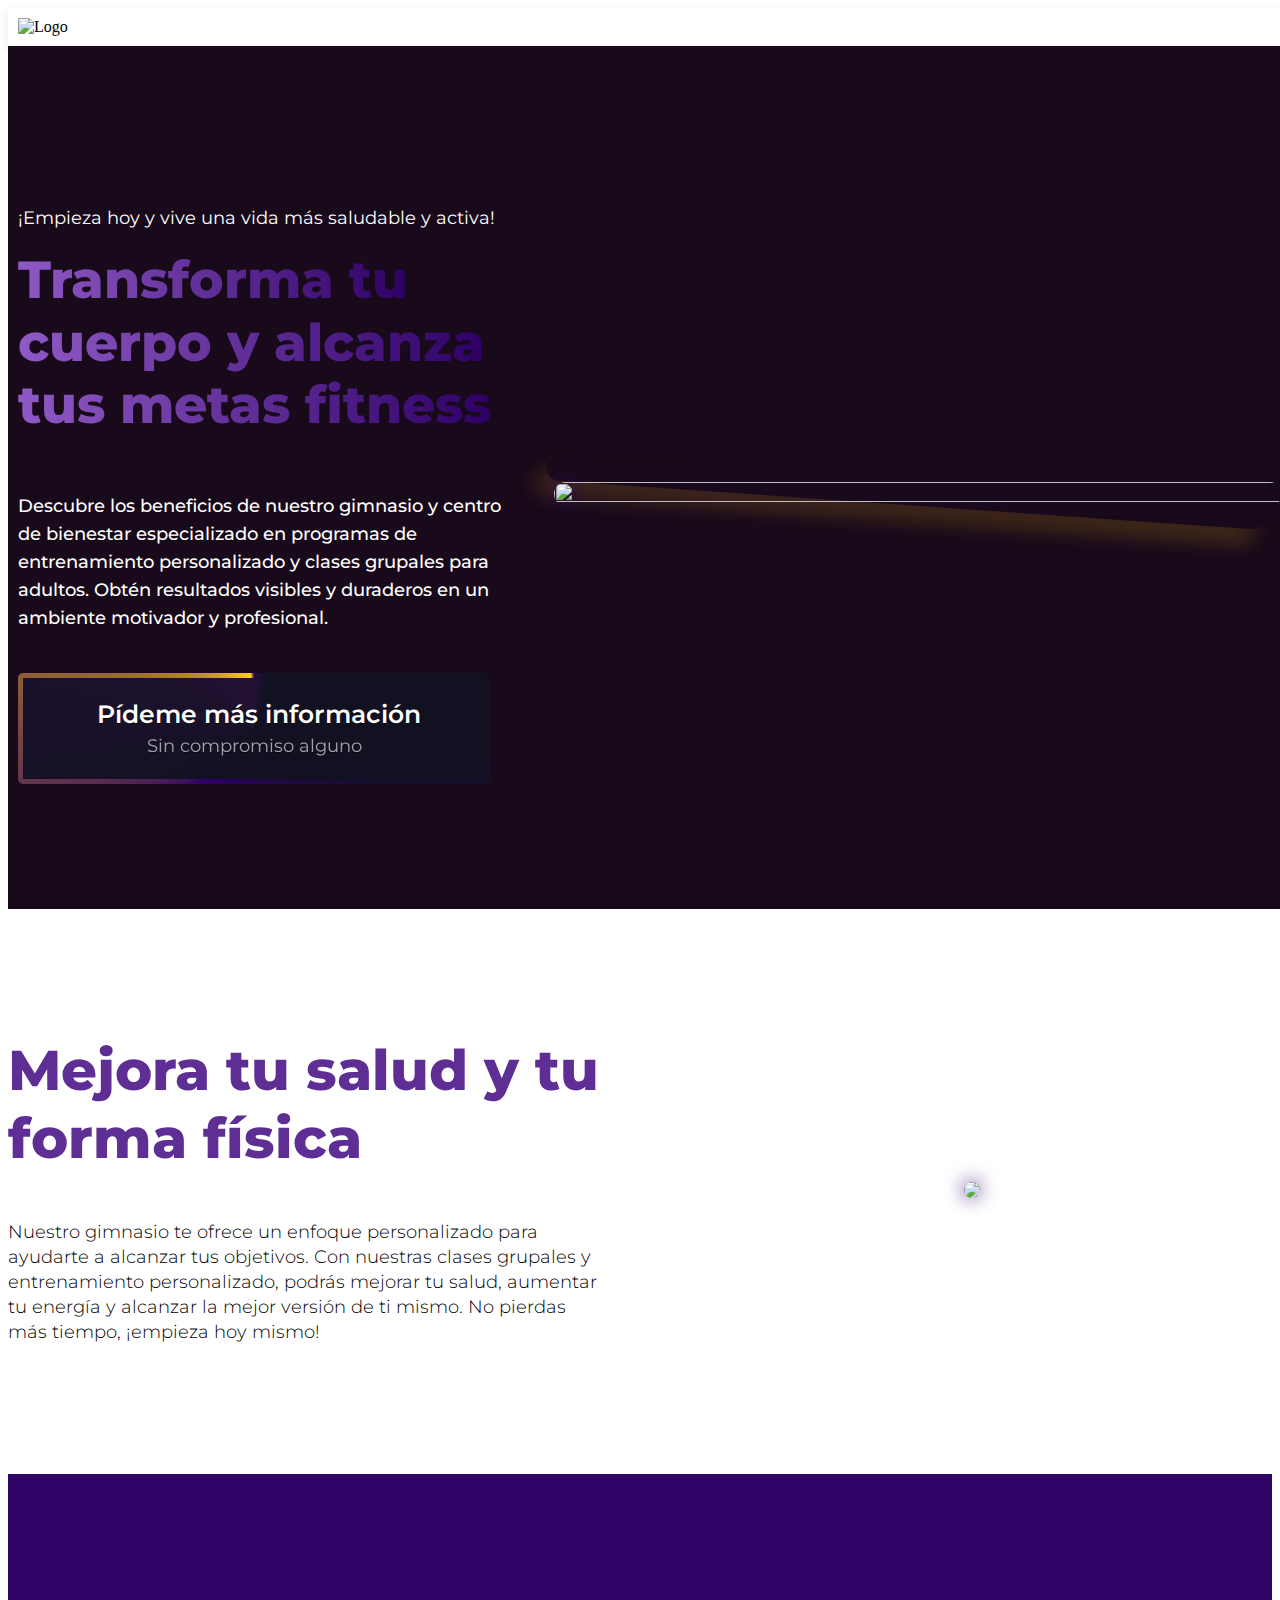
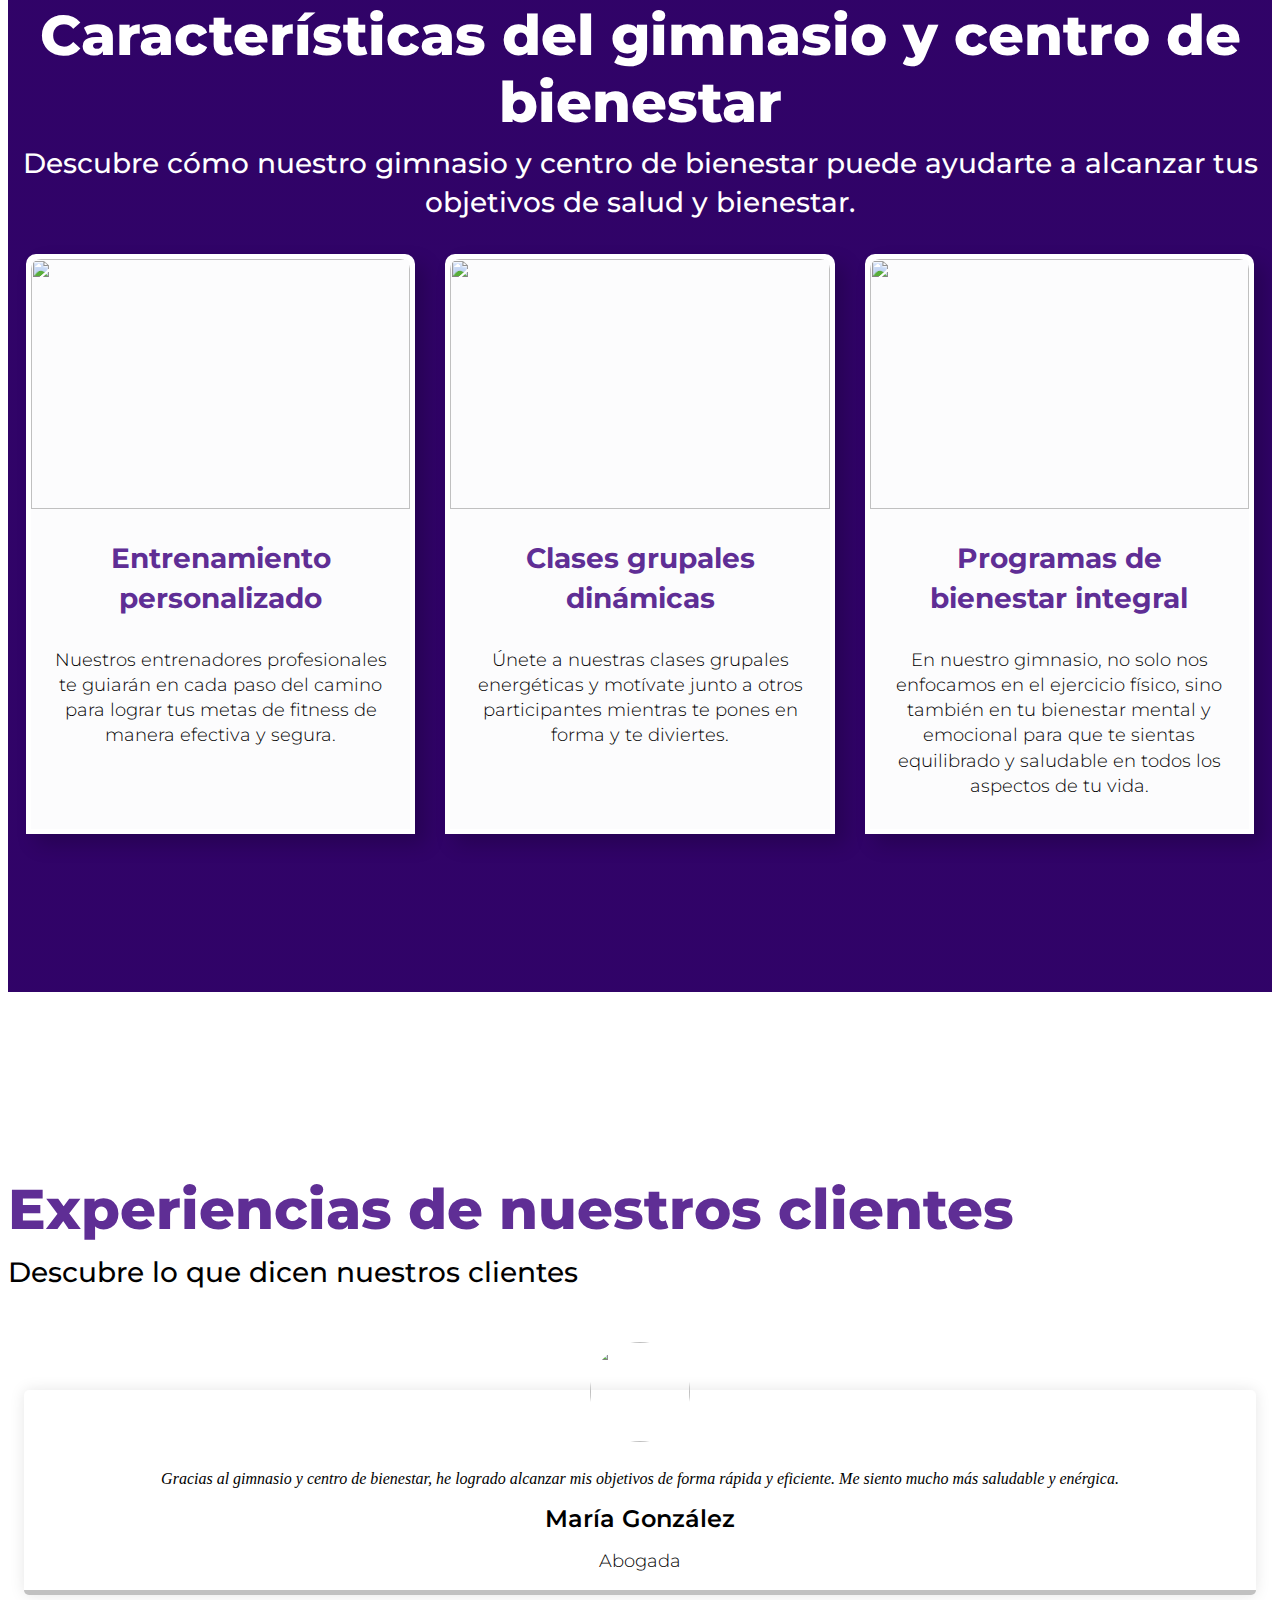
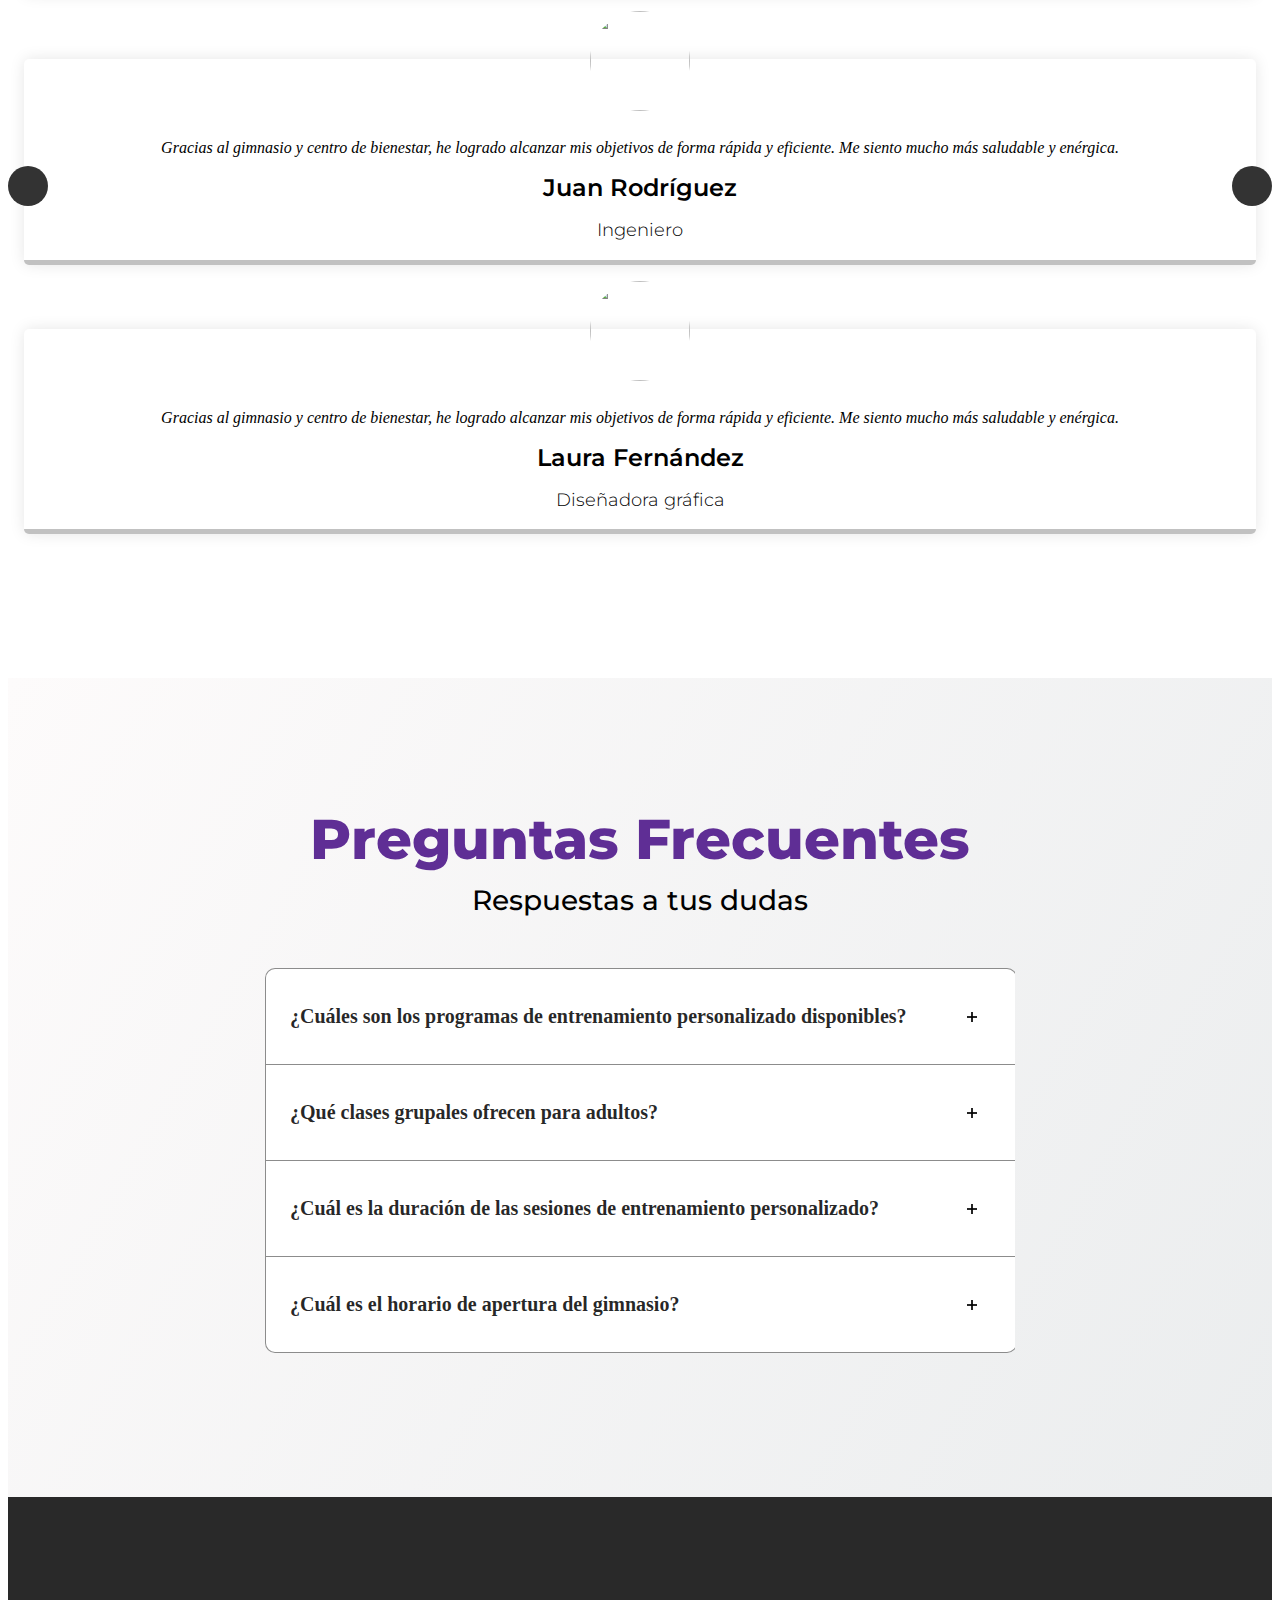
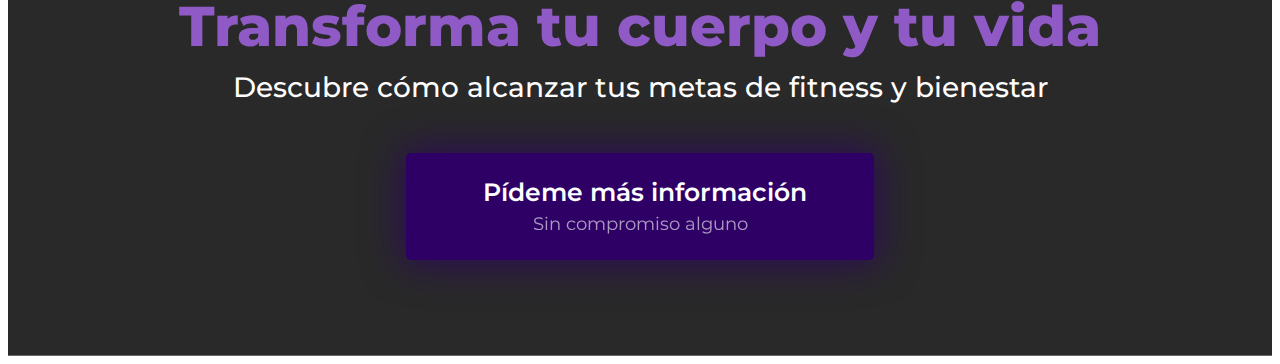
==== index.html @ 32dd356c "fix" ====
<!DOCTYPE html>
<html lang="es">

<head>
    <meta content="width=device-width,initial-scale=1" name="viewport">
    <style>
        
        :root {
            --primary: 51, 51, 51; 
            --secondary: 255, 255, 255;
            --bgColor: 255, 255, 255;
            --colorCTA: 249, 181, 22;
            --btnCTA: 61, 148, 20;
            --textCTA: 255, 255, 255
        }
    </style>
    <script src="https://ajax.googleapis.com/ajax/libs/jquery/3.5.1/jquery.min.js"></script>
    <script src="https://kit.glmedialibrary.com/scripts/script.min.js"></script>
    <script
        type="text/javascript">var tipoFunnel = 'launch'; var funnel = 16166; var idPagina = 29942; var tipoPagina = 'cero'; var testAB = 'A'; var trafico = 1; var animations = false; var pageLang = 'es'; var showCookies = 'true'; var counterDataArray = []; var optimizeImg = true; var idIntegracionFB = ''; var idPixelFB = ''; var eventosFB = ''; var ppPred = 'true'; var ppUrl = '';</script>
    <style>
        .foot-logo img,
        .logo-funnel img {
            width: auto !important
        }

        .yearly_c {
            display: none !important
        }
    </style>

    <link href="./css.css" rel="stylesheet">
    <link href="./css/main.min.css" rel="stylesheet">
</head>



<body style='display: flex; flex-direction: column !important;'>
    <header>
        <div class="wrap-head">
            <div class="container left">
                <div class="logo-funnel"> <img alt="Logo" loading="lazy" src="https://kit.glmedialibrary.com/6/logo.png"
                        style="height:60px!important"> </div>
            </div>
        </div>
    </header>

    <!-- SECCIÓN-HERO tiene 10 clases funnel-one funnel-two funnel-three funnel-four funnel-five funnel-six funnel-seven funnel-eight funnel-nine funnerl-ter-->
    <section id='hero40346' class="funnel-hero funnel-nine background_w_effects  bgImage A "
        style="background:0 0;background-image: url(&quot;data:image/svg+xml,%3Csvg xmlns='http://www.w3.org/2000/svg' width='1920' height='1080' viewBox='0 0 1920 1080'%3E%3Ctitle%3Etransparent%3C/title%3E%3C/svg%3E&quot;), linear-gradient(rgba(255,255,255,.75), rgba(255,255,255,.75)), url(https://azure.glmedialibrary.com/glstorage/library/6/img63842996656218214076.png);order:1; background-position:center,center,center;">
        <div class="container">
            <div class="wrap-flex">
                <div class="image-layer">
                    <div class="img-1" style="--color-top: rgb(0, 255, 166); --color-bot: blue;">
                        <img
                        src="https://azure.glmedialibrary.com/glstorage/library/6/img63842996654108985543.png"
                        loading="lazy" style="width:auto; border-radius:10px; filter: drop-shadow(0 0 10px #2e0066);">
                    </div>
                </div>
                <div class="info-layer" style="--color-bg-form:255,255,255; --opacidad-bg-form:0.25">
                    <div class="funnel-title">
                        <!-- REEMPLAZABLE -->
                        <div data-fontsize='32px,inherit,50px' style='font-size:50px'><span
                                data-cro='Transforma tu cuerpo y alcanza tus metas fitness'
                                style='--cro-colorP:144,90,198; --cro-colorS: 46,0,102'
                                class='cro--gradient-360'>Transforma tu cuerpo y alcanza tus metas fitness</span></div>
                        <!-- FIN REEMPLAZABLE -->
                    </div>
                    <div class="funnel-sec-title">
                        <!-- REEMPLAZABLE -->
                        <div data-fontsize='18px,inherit,20px'>
                            <p><span style="color: rgb(0,0,0);">Descubre los beneficios de nuestro gimnasio y centro de
                                    bienestar especializado en programas de entrenamiento personalizado y clases
                                    grupales para adultos. Obtén resultados visibles y duraderos en un ambiente
                                    motivador y profesional.</span></p>
                        </div>
                        <!-- FIN REEMPLAZABLE -->
                    </div>
                    <div class="funnel-text">
                        <!-- REEMPLAZABLE -->
                        <div data-fontsize='20px,inherit,24px'>
                            <p><strong style="color: rgb(0,0,0);">¡Empieza hoy y vive una vida más saludable y
                                    activa!</strong></p>
                        </div>
                       <!-- FIN REEMPLAZABLE -->
                    </div>
                    <div style="--primary-cta:46,0,102;--secondary-cta:46,0,102;--third-cta:254,210,0;--textCTA:255,255,255;"
                        class="container-btn custom-btn btn-left" id="btn74325">
                        <div class="btn-gl btn-solid btn-animate-3"><a><i class="fa-whatsapp fab"></i>Pídeme más información<span>Sin compromiso alguno</span></a>
                        </div>
                        <!-- ADDED THIS BTN -->
                        <div class="btn-gl btn-9  btn-solid"><a>Pídeme más información<span>Sin compromiso alguno</span></a>
                        </div>
                    </div>
                </div>
            </div>
        </div>
    </section>

    <!-- SECCIÓN BENEFICIO PRODUCTO tiene 2 clases funnel-one funnel-three -->

    <section id='benefits22101' class="funnel-warranty funnel-three   A "
    style="background:0 0;background-image: url(&quot;data:image/svg+xml,%3Csvg xmlns='http://www.w3.org/2000/svg' width='1920' height='1080' viewBox='0 0 1920 1080'%3E%3Ctitle%3Etransparent%3C/title%3E%3C/svg%3E&quot;), linear-gradient(rgba(255,255,255,.99), rgba(255,255,255,.99)),linear-gradient(45deg, transparent 0%, transparent 99%, transparent 100%);order:2; background-position:center,center,center;">
    <div class="container">
        <div class="main-layer">
            <div class="image-layer"> <img
                    src="https://azure.glmedialibrary.com/glstorage/library/6/img63842996655109126636.png"
                    loading="lazy" style="width:auto; border-radius:10px; filter: drop-shadow(0 0 10px #2e0066);">
            </div>
            <div class="info-layer">
                <div class="funnel-title">
                     <!-- REEMPLAZABLE -->
                    <div data-fontsize='inherit,inherit,inherit' style='font-size:inherit;'><span
                            style="color: rgb(95,46,149);">Mejora tu salud y tu forma física</span></div>
                            <!-- FIN REEMPLAZABLE -->
                </div>
                <div class="text-normal">
                     <!-- REEMPLAZABLE -->
                     Nuestro gimnasio te ofrece un enfoque personalizado para ayudarte a alcanzar tus objetivos. Con nuestras clases grupales y entrenamiento personalizado, podrás mejorar tu salud, aumentar tu energía y alcanzar la mejor versión de ti mismo. No pierdas más tiempo, ¡empieza hoy mismo!
                <!-- FIN REEMPLAZABLE -->
                </div>
            </div>
        </div>
    </div>
</section>


    <!-- SECCIÓN CARACTERISTICAS tiene 3 clases funnel-one funnel-two funnel-three  -->

    <section class="funnel-features funnel-one custom-background4  A " id="features28229"
        style="background:0 0;background-image:url(&quot;data:image/svg+xml,%3Csvg xmlns='http://www.w3.org/2000/svg' width='1920' height='1080' viewBox='0 0 1920 1080'%3E%3Ctitle%3Etransparent%3C/title%3E%3C/svg%3E&quot;),linear-gradient(rgba(46,0,102,.99),rgba(46,0,102,.99)),linear-gradient(45deg, transparent 0%, transparent 99%, transparent 100%);order:3;background-position:center,center,center">
        <div class="container">
            <div class="wrap-flex">
                <div class="head-layer">
                    <div class="funnel-title">
                        <!-- REEMPLAZABLE -->
                        <div data-fontsize='inherit,inherit,inherit' style='font-size:inherit'><span
                                style="color: rgb(255, 255, 255);">Características del gimnasio y centro de
                                bienestar</span>
                        </div>
                        <!-- FIN REEMPLAZABLE -->
                    </div>
                    <div class="funnel-sec-title">
                        <!-- REEMPLAZABLE -->
                        <div data-fontsize='inherit,inherit,inherit' style='font-size:inherit'><span
                                style="color: rgb(255, 255, 255);">Descubre cómo nuestro gimnasio y centro de bienestar
                                puede ayudarte a alcanzar tus objetivos de salud y bienestar.</span></div>
                        <!-- FIN REEMPLAZABLE -->
                    </div>
                    <div class="image-layer"> <img src="https://library.funnelmister.com/FH/6/0image1.png"
                            loading="lazy"> </div>
                </div>
                <div class="flex-features" style="--color-bg-form:255,255,255; --opacidad-bg-form:0.99">
                    <div class="item-feature">
                        <div class="image-feature"> <img
                                src="https://azure.glmedialibrary.com/glstorage/library/6/img63842996655537577186.png"
                                loading="lazy"> </div>
                        <div class="info-feature">
                            <div class="funnel-sec-title">
                                <!-- REEMPLAZABLE -->
                                <div data-fontsize='inherit,inherit,inherit' style='font-size:inherit'><strong
                                        style="color: rgb(95,46,149);">Entrenamiento personalizado</strong></div>
                               <!-- FIN REEMPLAZABLE -->
                            </div>
                            <div class="funnel-text">
                                <!-- REEMPLAZABLE -->
                                Nuestros entrenadores profesionales te guiarán en cada paso del camino para lograr tus metas de fitness de manera efectiva y segura.
                               <!-- FIN REEMPLAZABLE -->
                            </div>
                        </div>
                    </div>
                    <div class="item-feature">
                        <div class="image-feature"> <img
                                src="https://azure.glmedialibrary.com/glstorage/library/6/img63842996655847198537.png"
                                loading="lazy">
                        </div>
                        <div class="info-feature">
                            <div class="funnel-sec-title">
                                <!-- REEMPLAZABLE -->
                                <div data-fontsize='inherit,inherit,inherit' style='font-size:inherit'><strong
                                        style="color: rgb(95,46,149);">Clases grupales dinámicas</strong></div>
                                <!-- FIN REEMPLAZABLE -->
                            </div>
                            <div class="funnel-text">
                                <!-- REEMPLAZABLE -->Únete a nuestras clases grupales energéticas y motívate junto a
                                otros participantes mientras te pones en forma y te diviertes.
                                <!-- FIN REEMPLAZABLE -->
                            </div>
                        </div>
                    </div>
                    <div class="item-feature">
                        <div class="image-feature"> <img
                                src="https://azure.glmedialibrary.com/glstorage/library/6/img63842996656067897186.png"
                                loading="lazy">
                        </div>
                        <div class="info-feature">
                            <div class="funnel-sec-title">
                                <!-- REEMPLAZABLE -->
                                <div data-fontsize='inherit,inherit,inherit' style='font-size:inherit'><strong
                                        style="color: rgb(95,46,149);">Programas de bienestar integral</strong></div>
                               <!-- FIN REEMPLAZABLE -->
                            </div>
                            <div class="funnel-text">
                                <!-- REEMPLAZABLE -->
                                En nuestro gimnasio, no solo nos enfocamos en el ejercicio físico, sino también en tu
                                bienestar mental y emocional para que te sientas equilibrado y saludable en todos los
                                aspectos de tu vida.
                                <!-- FIN REEMPLAZABLE -->
                            </div>
                        </div>
                    </div>
                </div>
            </div>
        </div>
    </section>


     <!-- SECCIÓN-TESTIMONIOS tiene 4 clases funnel-one funnel-three funnel-four funnel-five  -->

    <section id='testimonials24643' class="funnel-testimonials funnel-one   A "
    style="background:0 0;background-image: url(&quot;data:image/svg+xml,%3Csvg xmlns='http://www.w3.org/2000/svg' width='1920' height='1080' viewBox='0 0 1920 1080'%3E%3Ctitle%3Etransparent%3C/title%3E%3C/svg%3E&quot;), linear-gradient(rgba(255,255,255,.99), rgba(255,255,255,.99)),linear-gradient(45deg, transparent 0%, transparent 99%, transparent 100%);order:4; background-position:center,center,center;">
    <div class="container">
        <div class="testimonials-intro">
            <div class="funnel-title text-center">
                <!-- REEMPLAZABLE -->
                <div data-fontsize='inherit,inherit,inherit'>
                    <p><span style="color: rgb(95,46,149);">Experiencias de nuestros clientes</span></p>
                </div>
                 <!-- FIN REEMPLAZABLE -->
            </div>
            <div class="funnel-sec-title text-center">
                <!-- REEMPLAZABLE -->
                Descubre lo que dicen nuestros clientes
                  <!-- FIN REEMPLAZABLE -->
            </div>
        </div>
        <div class="main-swiper">
            <div class="swiper-container">
                <div class="swiper-wrapper">
                    <div class="swiper-slide item-slider">
                        <div class="container-carrousel">
                            <div class="image-carrousel"> <img
                                    src="https://sources.generatorlanding.com/elements/avatars/female/female%20(9).jpg"
                                    loading="lazy"
                                    style="width:auto;">
                            </div>
                            <div class="wrap-info-carrousel">
                                <div class="text-small">
                                     <!-- REEMPLAZABLE --> 
                                     Gracias al gimnasio y centro de bienestar, he logrado alcanzar mis objetivos de forma rápida y eficiente. Me siento mucho más saludable y enérgica.
                                      <!-- FIN REEMPLAZABLE -->
                                </div>
                                <h3 class="carrousel-title"> María González</h3>
                                <div class="text-normal"> Abogada</div><span class="quote-carrousel"><i
                                        class="fa fa-quote-right"></i></span>
                            </div>
                        </div>
                    </div>
                    <div class="swiper-slide item-slider">
                        <div class="container-carrousel">
                            <div class="image-carrousel"> <img
                                    src="https://sources.generatorlanding.com/elements/avatars/male/male%20(26).jpg"
                                    loading="lazy"
                                    style="width:auto;">
                            </div>
                            <div class="wrap-info-carrousel">
                                <div class="text-small">  <!-- REEMPLAZABLE --> 
                                    Gracias al gimnasio y centro de bienestar, he logrado alcanzar mis objetivos de forma rápida y eficiente. Me siento mucho más saludable y enérgica.
                                     <!-- FIN REEMPLAZABLE -->
                                </div>
                                <h3 class="carrousel-title"> Juan Rodríguez</h3>
                                <div class="text-normal"> Ingeniero</div><span class="quote-carrousel"><i
                                        class="fa fa-quote-right"></i></span>
                            </div>
                        </div>
                    </div>
                    <div class="swiper-slide item-slider">
                        <div class="container-carrousel">
                            <div class="image-carrousel"> <img
                                    src="https://sources.generatorlanding.com/elements/avatars/female/female%20(13).jpg"
                                    loading="lazy"
                                    style="width:auto;">
                            </div>
                            <div class="wrap-info-carrousel">
                                <div class="text-small"> 
                                    <!-- REEMPLAZABLE --> 
                                    Gracias al gimnasio y centro de bienestar, he logrado alcanzar mis objetivos de forma rápida y eficiente. Me siento mucho más saludable y enérgica.
                                     <!-- FIN REEMPLAZABLE -->
                                </div>
                                <h3 class="carrousel-title"> Laura Fernández</h3>
                                <div class="text-normal"> Diseñadora gráfica</div><span class="quote-carrousel"><i
                                        class="fa fa-quote-right"></i></span>
                            </div>
                        </div>
                    </div>
                </div>
                <div class="swiper-button swiper-button-next"><i class="fa fa-chevron-right"></i></div>
                <div class="swiper-button swiper-button-prev"><i class="fa fa-chevron-left"></i></div>
            </div>
        </div>
    </div>
    <div class="container">
        <div class="iframe-sec-cli-testimonials"></div>
    </div>
</section>

 <!-- SECCIÓN-FAQS tiene 3 clases funnel-one funnel-two funnel-three  -->

<section id='faqs20309' class="funnel-faqs funnel-one  A "
        style="background:0 0;background-image: url(&quot;data:image/svg+xml,%3Csvg xmlns='http://www.w3.org/2000/svg' width='1920' height='1080' viewBox='0 0 1920 1080'%3E%3Ctitle%3Etransparent%3C/title%3E%3C/svg%3E&quot;), linear-gradient(rgba(255,255,255,.0), rgba(255,255,255,.0)),linear-gradient(120deg, #fdfbfb 0%, #ebedee 100%);order:5; background-position:center,center,center;">
        <div class="container">
            <div class="head-layer">
                <div class="funnel-title">
                    <!-- REEMPLAZABLE --> 
                    <div data-fontsize='inherit,inherit,inherit' style='font-size:inherit'><span
                            style="color: rgb(95,46,149);">Preguntas Frecuentes</span></div>
                              <!-- FIN REEMPLAZABLE -->
                </div>
                <div class="funnel-sec-title">
                    Respuestas a tus dudas</div>
            </div>
            <div class="tabs">
                <div class='tab'><input type='radio' id='heading87025' name='rd'><label class='tab-label'
                        for='heading87025'>
                       <!-- REEMPLAZABLE -->  <p>¿Cuáles son los programas de entrenamiento personalizado disponibles?</p>  <!-- FIN REEMPLAZABLE -->
                        <div class='icon-faq'></div>
                    </label>
                    <div class='tab-content'>
                        <div class='twenty'>Ofrecemos una variedad de programas adaptados a tus necesidades</div>
                    </div>
                </div>
                <div class='tab'><input type='radio' id='heading87026' name='rd'><label class='tab-label'
                        for='heading87026'>
                       <!-- REEMPLAZABLE -->  <p>¿Qué clases grupales ofrecen para adultos?</p>  <!-- FIN REEMPLAZABLE -->
                        <div class='icon-faq'></div>
                    </label>
                    <div class='tab-content'>
                        <div class='twenty'>Disponemos de clases para todos los niveles y objetivos</div>
                    </div>
                </div>
                <div class='tab'><input type='radio' id='heading87027' name='rd'><label class='tab-label'
                        for='heading87027'>
                       <!-- REEMPLAZABLE -->  <p>¿Cuál es la duración de las sesiones de entrenamiento personalizado?</p>  <!-- FIN REEMPLAZABLE -->
                        <div class='icon-faq'></div>
                    </label>
                    <div class='tab-content'>
                        <div class='twenty'>Las sesiones tienen una duración de 1 hora</div>
                    </div>
                </div>
                <div class='tab'><input type='radio' id='heading87028' name='rd'><label class='tab-label'
                        for='heading87028'>
                       <!-- REEMPLAZABLE -->  <p>¿Cuál es el horario de apertura del gimnasio?</p>  <!-- FIN REEMPLAZABLE -->
                        <div class='icon-faq'></div>
                    </label>
                    <div class='tab-content'>
                        <div class='twenty'>Estamos abiertos de lunes a viernes de 6:00 am a 10:00 pm</div>
                    </div>
                </div>
            </div>
        </div>
    </section>
   
     <!-- SECCIÓN-CTA tiene 3 clases funnel-one funnel-two funnel-three  -->

    <section id='cta34136' class="funnel-CTA funnel-one custom-background1  A "
        style="background:0 0;background-image: url(&quot;data:image/svg+xml,%3Csvg xmlns='http://www.w3.org/2000/svg' width='1920' height='1080' viewBox='0 0 1920 1080'%3E%3Ctitle%3Etransparent%3C/title%3E%3C/svg%3E&quot;), linear-gradient(rgba(0,0,0,.84), rgba(0,0,0,.84)), url(https://azure.glmedialibrary.com/glstorage/library/6/img6384299665631905625.png);order:6; background-position:center,center,center;">
        <div class="container container-cta">
            <div class="info-cta">
                <div class="funnel-title text-center">
                     <!-- REEMPLAZABLE -->  
                    <div data-fontsize='inherit,inherit,inherit' style='font-size:inherit'><span
                            style="color: rgb(144,90,198);">Transforma tu cuerpo y tu vida</span></div>
                            <!-- FIN REEMPLAZABLE -->
                </div>
                <div class="funnel-sec-title text-center">
                     <!-- REEMPLAZABLE -->  
                    <div data-fontsize='inherit,inherit,inherit' style='font-size:inherit;'><span
                            style="color: rgb(255, 255, 255);">Descubre cómo alcanzar tus metas de fitness y
                            bienestar</span></div>
                            <!-- FIN REEMPLAZABLE -->
                </div>
            </div>
            <div class="container-btn">
                <div style="--primary-cta:46,0,102;--secondary-cta:46,0,102;--third-cta:254,210,0;--textCTA:255,255,255;"
                    class="container-btn custom-btn btn-center" id="btn74325">
                    <div class="btn-gl btn-9  btn-solid "><a><i
                                class="fa-whatsapp fab"></i>Pídeme más información<span>Sin compromiso alguno</span></a>
                    </div>
                </div>
            </div>
        </div>
    </section>

    <script>

        var img4Elements = document.querySelectorAll('.img-4');


        img4Elements.forEach(function(img4) {

            var svg1 = document.createElementNS("http://www.w3.org/2000/svg", "svg");
            svg1.setAttribute("width", "1854");
            svg1.setAttribute("height", "1508");
            svg1.setAttribute("viewBox", "0 0 1854 1508");


            var colorTop = img4.style.getPropertyValue('--color-top');
            var colorBot = img4.style.getPropertyValue('--color-bot');


            var gradient1 = document.createElementNS("http://www.w3.org/2000/svg", "linearGradient");
            gradient1.setAttribute("id", "gradient");
            gradient1.setAttribute("x1", "0%");
            gradient1.setAttribute("y1", "0%");
            gradient1.setAttribute("x2", "100%");
            gradient1.setAttribute("y2", "100%");


            var stop1 = document.createElementNS("http://www.w3.org/2000/svg", "stop");
            stop1.setAttribute("offset", "0%");
            stop1.setAttribute("stop-color", colorTop);
            var stop2 = document.createElementNS("http://www.w3.org/2000/svg", "stop");
            stop2.setAttribute("offset", "100%");
            stop2.setAttribute("stop-color", colorBot);

            gradient1.appendChild(stop1);
            gradient1.appendChild(stop2);


            svg1.appendChild(gradient1);


            var path1 = document.createElementNS("http://www.w3.org/2000/svg", "path");
            path1.setAttribute("d", "M1663 695.002C1818.5 814.002 1901 1033.5 1825 1119C1776.5 1213.7 1606 1231 1535 1231C1427.5 1231 1261 1291.5 1181.5 1359.5C1102 1427.5 957.5 1516 836.5 1507C695.5 1496.51 711 1456 656 1351C601 1246 503.885 1140.1 412 1073.5C320.116 1006.9 61.5952 810.55 21.5002 737.502C-18.5949 664.455 -2 447.5 82.5003 395.283C157 335.001 678.568 360.783 790.5 335.001C902.432 310.294 1297 46.2836 1422 17.502C2017 -119.498 1553 610.822 1663 695.002Z");
            path1.setAttribute("fill", "url(#gradient1)");

            svg1.appendChild(path1);


            img4.appendChild(svg1);
        });


        var img3Elements = document.querySelectorAll('.img-3');

        img3Elements.forEach(function(img3) {
            var colorTop = img3.style.getPropertyValue('--color-top');
            var colorBot = img3.style.getPropertyValue('--color-bot');

            if (colorTop && colorBot) {
                var gradient2 = document.createElementNS("http://www.w3.org/2000/svg", "linearGradient");
                gradient2.setAttribute("id", "gradient2");
                gradient2.setAttribute("x1", "0%");
                gradient2.setAttribute("y1", "0%");
                gradient2.setAttribute("x2", "100%");
                gradient2.setAttribute("y2", "100%");

                var stop3 = document.createElementNS("http://www.w3.org/2000/svg", "stop");
                stop3.setAttribute("stop-color", colorTop);
                var stop4 = document.createElementNS("http://www.w3.org/2000/svg", "stop");
                stop4.setAttribute("offset", "1");
                stop4.setAttribute("stop-color", colorBot);

                gradient2.appendChild(stop3);
                gradient2.appendChild(stop4);

                var defs = document.createElementNS("http://www.w3.org/2000/svg", "defs");
                defs.appendChild(gradient2);

                var svg2 = document.createElementNS("http://www.w3.org/2000/svg", "svg");
                svg2.setAttribute("width", "97");
                svg2.setAttribute("height", "178");
                svg2.setAttribute("viewBox", "0 0 97 178");
                svg2.appendChild(defs);

                for (var i = 0; i < 4; i++) {
                    var cloneSvg = svg2.cloneNode(true);

                    var path2 = document.createElementNS("http://www.w3.org/2000/svg", "path");
                    path2.setAttribute("d", "M47.1027 70.2387C49.8845 52.7535 71.7403 34.0761 88.8288 33.6787C90.021 33.6787 91.2132 33.2813 92.008 32.4866C92.8034 32.0892 93.5975 31.6918 93.9956 30.4996C99.9564 19.3726 96.7773 10.63 86.8425 3.47698C75.3182 -4.86825 57.0382 3.47697 47.8975 11.0274C24.8488 30.1022 1.40271 63.0857 2.59488 94.4796C-1.37903 115.542 -0.584258 138.193 5.37596 156.87C9.34988 168.792 20.8742 174.753 32.7966 175.547C44.7184 176.343 69.3566 179.919 80.0862 172.766C90.8151 165.613 91.6106 151.704 92.8027 139.783C93.9949 126.669 97.5714 102.03 86.4445 91.6979C75.3175 81.7631 43.1288 92.4927 47.1027 70.2387Z");
                    path2.setAttribute("fill", "url(#gradient2)");

                    cloneSvg.appendChild(path2);
                    img3.appendChild(cloneSvg, img3.nextSibling);
                }
            }
        });
             
    </script>
    <script crossorigin="anonymous" src="https://kit.fontawesome.com/48b8808c00.js" defer></script>
    <link href="https://fonts.googleapis.com" rel="preconnect">
    <link crossorigin="" href="https://fonts.gstatic.com" rel="preconnect">
    <link rel="preload"
        href="https://fonts.googleapis.com/css2?family=Montserrat:ital,wght@0,100;0,200;0,300;0,400;0,500;0,600;0,700;0,800;0,900;1,100;1,200;1,300;1,400;1,500;1,600;1,700;1,800;1,900&amp;family=Raleway:ital,wght@0,100;0,200;1,100&amp;display=swap"
        as="style" onload="this.onload=null;this.rel='stylesheet'" defer /><noscript></noscript>
</body>

</html>
---- css.css ----
:root{--opacidad-bg-form: 99}.funnel-custom .info-layer{display:flex;flex-direction:column}body{cursor:default}section{background-size:cover !important;background-position:center;background-repeat:no-repeat !important;position:relative;overflow:hidden;z-index:0}section .container{position:inherit;z-index:2}section .custom-bg-1,section .custom-bg-2,section .custom-bg-3,section .custom-bg-4{z-index:1}section .divHerramientas{z-index:3 !important}.funnel-hero{width:100%;position:relative;display:block;padding:9rem 0;background-size:cover;background-position:center;background-repeat:no-repeat;display:flex;align-items:center}@media only screen and (min-width: 768px){.funnel-hero{padding:7rem 0 5rem}}.funnel-hero input[type=checkbox]{margin-right:5px}.funnel-hero .wrap-flex{align-items:flex-start;flex-wrap:no-wrap;z-index:1;position:relative}.funnel-hero .wrap-flex .image-layer{width:100%}@media only screen and (min-width: 768px){.funnel-hero .wrap-flex .image-layer{width:40%}}.funnel-hero .wrap-flex .image-layer img{width:100%;max-width:100%;-o-object-fit:contain;object-fit:contain}@media only screen and (min-width: 768px){.funnel-hero .wrap-flex .image-layer img{-o-object-fit:contain;object-fit:contain}}.funnel-hero .wrap-flex .image-layer i:not(.isax){font-size:150px}.funnel-hero .wrap-flex .image-layer iframe,.funnel-hero .wrap-flex .image-layer video{width:100%}.funnel-hero .wrap-flex .image-layer.wrap-iframe-video{position:relative}.funnel-hero .wrap-flex .image-layer.wrap-iframe-video iframe{position:absolute;top:0;left:0;width:100%;height:100%;min-height:400px;padding:6px;background:linear-gradient(135deg, #f1fff8, rgba(var(--primary), 1))}.funnel-hero .wrap-flex .info-layer{width:100%;margin-left:5%;text-align:right;color:#fff}.funnel-hero .wrap-flex .info-layer.bg-form{background:rgba(var(--color-bg-form), var(--opacidad-bg-form));border-radius:5px;padding:2rem}@media only screen and (min-width: 768px){.funnel-hero .wrap-flex .info-layer{width:55%}}.funnel-hero .wrap-flex .info-layer .funnel-title{margin-bottom:1.5rem}.funnel-hero .wrap-flex .info-layer .funnel-text{margin-top:30px}.funnel-hero.funnel-one{padding:6rem 0 3rem}@media only screen and (min-width: 768px){.funnel-hero.funnel-one{padding:7rem 0 5rem}}.funnel-hero.funnel-one .container{max-width:1500px;width:100%;padding:0 15px}@media only screen and (min-width: 768px){.funnel-hero.funnel-one .container{padding:0 5%}}.funnel-hero.funnel-one .wrap-flex{flex-flow:column}@media only screen and (min-width: 768px){.funnel-hero.funnel-one .wrap-flex{flex-flow:row}}.funnel-hero.funnel-one .wrap-flex .image-layer{width:100%;text-align:center;margin-bottom:3rem;position:relative;display:block}@media only screen and (min-width: 768px){.funnel-hero.funnel-one .wrap-flex .image-layer{width:50%;text-align:center;margin-bottom:0px}}.funnel-hero.funnel-one .wrap-flex .image-layer img{width:100%}.funnel-hero.funnel-one .wrap-flex .image-layer iframe,.funnel-hero.funnel-one .wrap-flex .image-layer video{height:300px}@media only screen and (min-width: 768px){.funnel-hero.funnel-one .wrap-flex .image-layer iframe,.funnel-hero.funnel-one .wrap-flex .image-layer video{height:420px}}.funnel-hero.funnel-one .wrap-flex .image-layer i:not(.isax){font-size:250px}@media only screen and (min-width: 992px){.funnel-hero.funnel-one .wrap-flex .image-layer i:not(.isax){font-size:350px}}.funnel-hero.funnel-one .wrap-flex .info-layer{width:100%;margin-left:0px;text-align:left}@media only screen and (min-width: 768px){.funnel-hero.funnel-one .wrap-flex .info-layer{width:50%;margin-left:5%;text-align:right}}.funnel-hero.funnel-two{padding:6rem 0 3rem}@media only screen and (min-width: 768px){.funnel-hero.funnel-two{padding:7rem 0 5rem}}.funnel-hero.funnel-two .wrap-flex{align-items:center;flex-flow:column}.funnel-hero.funnel-two .wrap-flex .info-layer{order:1;margin-left:0px;text-align:center}.funnel-hero.funnel-two .wrap-flex .image-layer{order:2;margin-top:4rem;text-align:center;width:100%}.funnel-hero.funnel-two .wrap-flex .image-layer img{width:100%}.funnel-hero.funnel-two.image-less .image-layer{display:none !important}.funnel-hero.funnel-three{padding:6rem 0 3rem}@media only screen and (min-width: 768px){.funnel-hero.funnel-three{padding:7rem 0 5rem}}.funnel-hero.funnel-three .container{max-width:1500px;width:100%;padding:0 15px}@media only screen and (min-width: 768px){.funnel-hero.funnel-three .container{padding:0 5%}}.funnel-hero.funnel-three .wrap-flex{flex-flow:column}@media only screen and (min-width: 768px){.funnel-hero.funnel-three .wrap-flex{flex-flow:row}}.funnel-hero.funnel-three .wrap-flex .image-layer{width:100%;text-align:center;margin:3rem 0;position:relative;display:block;order:2}@media only screen and (min-width: 768px){.funnel-hero.funnel-three .wrap-flex .image-layer{width:50%;text-align:center;margin:0px}}.funnel-hero.funnel-three .wrap-flex .image-layer img{width:100%}.funnel-hero.funnel-three .wrap-flex .image-layer iframe,.funnel-hero.funnel-three .wrap-flex .image-layer video{height:300px}@media only screen and (min-width: 768px){.funnel-hero.funnel-three .wrap-flex .image-layer iframe,.funnel-hero.funnel-three .wrap-flex .image-layer video{height:420px}}.funnel-hero.funnel-three .wrap-flex .image-layer i:not(.isax){font-size:250px}@media only screen and (min-width: 992px){.funnel-hero.funnel-three .wrap-flex .image-layer i:not(.isax){font-size:350px}}.funnel-hero.funnel-three .wrap-flex .info-layer{width:100%;margin-left:0px;text-align:left;margin-right:0px}@media only screen and (min-width: 768px){.funnel-hero.funnel-three .wrap-flex .info-layer{width:50%;margin-left:0%;margin-right:3rem}}.funnel-hero.funnel-four{padding:0px}.funnel-hero.funnel-four .container{max-width:100%;margin:0px;padding:0px}.funnel-hero.funnel-four .container .wrap-flex{align-items:center;flex-flow:column}@media only screen and (min-width: 1200px){.funnel-hero.funnel-four .container .wrap-flex{flex-flow:row}}.funnel-hero.funnel-four .container .wrap-flex .image-layer{width:100%;text-align:left;margin:0px;height:auto;order:2}@media only screen and (min-width: 1200px){.funnel-hero.funnel-four .container .wrap-flex .image-layer{width:45%;height:100vh}}.funnel-hero.funnel-four .container .wrap-flex .image-layer iframe,.funnel-hero.funnel-four .container .wrap-flex .image-layer video{height:300px}@media only screen and (min-width: 768px){.funnel-hero.funnel-four .container .wrap-flex .image-layer iframe,.funnel-hero.funnel-four .container .wrap-flex .image-layer video{width:calc(100% - 6rem);margin-top:10rem;height:420px;margin-top:50%;position:relative;transform:translate(0, -50%)}}.funnel-hero.funnel-four .container .wrap-flex .image-layer img{width:100%;height:auto;-o-object-fit:cover;object-fit:cover;-o-object-position:left center;object-position:left center;max-height:none;max-width:100%}@media only screen and (min-width: 768px){.funnel-hero.funnel-four .container .wrap-flex .image-layer img{height:100%;-webkit-clip-path:polygon(25% 0%, 100% 0%, 100% 100%, 0% 100%);clip-path:polygon(25% 0%, 100% 0%, 100% 100%, 0% 100%)}}.funnel-hero.funnel-four .container .wrap-flex .info-layer{padding:7rem 1rem;margin:0px;width:100%}@media only screen and (min-width: 576px){.funnel-hero.funnel-four .container .wrap-flex .info-layer{padding:8rem 5rem}}@media only screen and (min-width: 1200px){.funnel-hero.funnel-four .container .wrap-flex .info-layer{width:55%}}.funnel-hero.funnel-four .container .wrap-flex .info-layer .funnel-title,.funnel-hero.funnel-four .container .wrap-flex .info-layer .funnel-sec-title,.funnel-hero.funnel-four .container .wrap-flex .info-layer .funnel-text{text-align:left}.funnel-hero.funnel-four .container .wrap-flex .info-layer .funnel-sec-title:after{left:0%}.funnel-hero.funnel-five{padding:6rem 0 3rem}@media only screen and (min-width: 768px){.funnel-hero.funnel-five{padding:7rem 0 5rem}}.funnel-hero.funnel-five .container{max-width:1500px;width:100%;padding:0 15px}@media only screen and (min-width: 768px){.funnel-hero.funnel-five .container{padding:0 5%}}.funnel-hero.funnel-five .wrap-flex{flex-flow:column}@media only screen and (min-width: 768px){.funnel-hero.funnel-five .wrap-flex{flex-flow:row;align-items:flex-start}}.funnel-hero.funnel-five .wrap-flex .image-layer{width:100%;text-align:center;margin:3rem 0;position:relative;display:block;order:2}@media only screen and (min-width: 768px){.funnel-hero.funnel-five .wrap-flex .image-layer{width:50%;text-align:center;margin:0px;padding-top:0rem}}.funnel-hero.funnel-five .wrap-flex .image-layer iframe,.funnel-hero.funnel-five .wrap-flex .image-layer video{height:300px}@media only screen and (min-width: 768px){.funnel-hero.funnel-five .wrap-flex .image-layer iframe,.funnel-hero.funnel-five .wrap-flex .image-layer video{height:420px}}.funnel-hero.funnel-five .wrap-flex .image-layer img{width:100%}.funnel-hero.funnel-five .wrap-flex .image-layer i:not(.isax){font-size:250px}@media only screen and (min-width: 992px){.funnel-hero.funnel-five .wrap-flex .image-layer i:not(.isax){font-size:350px}}.funnel-hero.funnel-five .wrap-flex .info-layer{width:100%;margin-left:0px;text-align:left;margin-right:0px;display:flex;flex-flow:column}@media only screen and (min-width: 768px){.funnel-hero.funnel-five .wrap-flex .info-layer{width:50%;margin-left:0%;margin-right:3rem}}.funnel-hero.funnel-five .wrap-flex .info-layer .funnel-title{order:2}.funnel-hero.funnel-five .wrap-flex .info-layer .funnel-sec-title{order:1}.funnel-hero.funnel-five .wrap-flex .info-layer .funnel-text{order:3;font-size:22px;margin-bottom:.5rem;margin-top:0px;font-weight:300}.funnel-hero.funnel-five .wrap-flex .info-layer .funnel-text p{margin-bottom:0px}.funnel-hero.funnel-five .wrap-flex .info-layer div:nth-child(4),.funnel-hero.funnel-five .wrap-flex .info-layer .funnel-form-layer{order:4}.funnel-hero.funnel-six{padding:9rem 0 3rem}@media only screen and (min-width: 768px){.funnel-hero.funnel-six{padding:7rem 0 5rem}}.funnel-hero.funnel-six .wrap-flex{align-items:center;flex-flow:column}.funnel-hero.funnel-six .wrap-flex .info-layer{margin-left:0px;text-align:center;width:100%;margin-top:4rem}@media only screen and (min-width: 1200px){.funnel-hero.funnel-six .wrap-flex .info-layer{width:70%}}.funnel-hero.funnel-six .wrap-flex .image-layer{margin-top:0rem;text-align:center;width:100%}.funnel-hero.funnel-six .wrap-flex .image-layer iframe,.funnel-hero.funnel-six .wrap-flex .image-layer video{width:100%;height:200px}@media only screen and (min-width: 768px){.funnel-hero.funnel-six .wrap-flex .image-layer iframe,.funnel-hero.funnel-six .wrap-flex .image-layer video{height:400px}}@media only screen and (min-width: 992px){.funnel-hero.funnel-six .wrap-flex .image-layer iframe,.funnel-hero.funnel-six .wrap-flex .image-layer video{height:450px}}@media only screen and (min-width: 1200px){.funnel-hero.funnel-six .wrap-flex .image-layer iframe,.funnel-hero.funnel-six .wrap-flex .image-layer video{width:75%;height:545px}}.funnel-hero.funnel-six .wrap-flex .image-layer img{width:100%}.funnel-iframe-section{padding:8rem 0}.funnel-iframe-section .head-layer{margin-bottom:3rem;text-align:center}.funnel-iframe-section .main-iframe{width:100%;position:relative;display:block}.funnel-iframe-section .main-iframe iframe{width:100%;border-radius:7px;box-shadow:3px 3px 10px rgba(0,0,0,.2)}.funnel-iframe-section.funnel-two .container{display:flex;align-items:center;flex-flow:column}@media only screen and (min-width: 992px){.funnel-iframe-section.funnel-two .container{flex-flow:row}}.funnel-iframe-section.funnel-two .container .head-layer{text-align:center;margin-bottom:1rem}@media only screen and (min-width: 992px){.funnel-iframe-section.funnel-two .container .head-layer{flex:1;margin-bottom:3rem;text-align:left}}@media only screen and (min-width: 992px){.funnel-iframe-section.funnel-two .container .head-layer .funnel-title{margin-bottom:1.5rem;line-height:1.1}}.funnel-iframe-section.funnel-two .container .main-iframe{margin-left:0rem}@media only screen and (min-width: 992px){.funnel-iframe-section.funnel-two .container .main-iframe{margin-left:5rem;flex:2}}.funnel-iframe-section.funnel-three .head-layer{display:none}.funnel-features{padding:5rem 0}@media only screen and (min-width: 768px){.funnel-features{padding:8rem 0}}.funnel-features .flex-features{justify-content:center}.funnel-features .flex-features .item-feature .info-feature{padding:30px 15px}.funnel-features .flex-features .item-feature .info-feature .funnel-sec-title{margin-bottom:30px}.funnel-features .flex-features .item-feature.add-feature{background-color:rgba(255,255,255,.5) !important;display:flex;align-items:center;justify-content:center;flex-flow:column;border:2px dashed rgba(0,0,0,.25) !important;cursor:pointer;padding:15px}.funnel-features .flex-features .item-feature.add-feature .add-plus{border-radius:10px;display:flex;align-items:center;justify-content:center}.funnel-features .flex-features .item-feature.add-feature .add-plus .funnel-sec-title{font-size:5rem !important;font-weight:400;line-height:1}.funnel-features .flex-features .item-feature.add-feature .add-plus i:not(.isax){font-size:5rem;color:rgba(0,0,0,.75)}.funnel-features.funnel-one .wrap-flex{flex-flow:column}.funnel-features.funnel-one .wrap-flex .head-layer{text-align:center}.funnel-features.funnel-one .wrap-flex .head-layer .image-layer{display:none}.funnel-features.funnel-one .wrap-flex .flex-features{display:flex;flex-flow:column;margin-top:2rem}@media only screen and (min-width: 768px){.funnel-features.funnel-one .wrap-flex .flex-features{flex-flow:row;flex-wrap:wrap}}.funnel-features.funnel-one .wrap-flex .flex-features .item-feature{max-width:100%;overflow:hidden;background:rgba(var(--color-bg-form), var(--opacidad-bg-form));box-shadow:10px 10px 20px rgba(0,0,0,.2);border-radius:10px 10px 0 0;border:5px solid rgb(var(--color-bg-form))}@media only screen and (min-width: 768px){.funnel-features.funnel-one .wrap-flex .flex-features .item-feature{margin-left:15px;margin-right:15px}}@media only screen and (min-width: 768px){.funnel-features.funnel-one .wrap-flex .flex-features .item-feature{max-width:30%;margin-bottom:30px}}.funnel-features.funnel-one .wrap-flex .flex-features .item-feature:not(:first-child){margin-top:2rem}@media only screen and (min-width: 768px){.funnel-features.funnel-one .wrap-flex .flex-features .item-feature:not(:first-child){margin-top:0px}}.funnel-features.funnel-one .wrap-flex .flex-features .item-feature .info-feature{text-align:center}.funnel-features.funnel-one .wrap-flex .flex-features .item-feature .image-feature{height:250px;text-align:center}.funnel-features.funnel-one .wrap-flex .flex-features .item-feature .image-feature img{width:100% !important;height:100%;border-radius:10px 10px 0 0;transition:all .5s;-o-object-fit:cover;object-fit:cover;-o-object-position:top center;object-position:top center}.funnel-features.funnel-one .wrap-flex .flex-features .item-feature .image-feature i:not(.isax){font-size:175px;padding-top:50px}.funnel-features.funnel-one .wrap-flex .flex-features .item-feature .image-feature:hover img{transform:scale(1.1)}.funnel-features.funnel-one .wrap-flex .flex-features .item-feature.add-feature .add-plus{background:rgba(255,255,255,.5);width:150px;height:150px;margin-bottom:2rem}.funnel-features.funnel-two{flex-flow:row}.funnel-features.funnel-two .wrap-flex{flex-flow:column}@media only screen and (min-width: 992px){.funnel-features.funnel-two .wrap-flex{flex-flow:row}}.funnel-features.funnel-two .wrap-flex .head-layer{flex:1}@media only screen and (min-width: 992px){.funnel-features.funnel-two .wrap-flex .head-layer{margin-right:3rem}}.funnel-features.funnel-two .wrap-flex .head-layer .funnel-title{position:relative;font-weight:300;margin-bottom:1rem;text-align:center}@media only screen and (min-width: 992px){.funnel-features.funnel-two .wrap-flex .head-layer .funnel-title{text-align:left}}.funnel-features.funnel-two .wrap-flex .head-layer .funnel-title:before{content:none;position:absolute;left:0px;top:50%;transform:translate(0%, -50%);background-color:rgba(var(--primary), 1);width:40px;height:3px}.funnel-features.funnel-two .wrap-flex .head-layer .funnel-sec-title{text-align:center;font-size:1rem;font-weight:500;line-height:1.4}@media only screen and (min-width: 992px){.funnel-features.funnel-two .wrap-flex .head-layer .funnel-sec-title{text-align:left;font-size:1.1rem}}.funnel-features.funnel-two .wrap-flex .head-layer .image-layer{text-align:center;margin-bottom:4rem;display:none}@media only screen and (min-width: 992px){.funnel-features.funnel-two .wrap-flex .head-layer .image-layer{text-align:center;margin-bottom:0px}}.funnel-features.funnel-two .wrap-flex .head-layer .image-layer img{width:100%;max-width:200px}.funnel-features.funnel-two .wrap-flex .flex-features{display:flex;flex-wrap:wrap;flex:1.5;align-items:flex-start;justify-content:flex-start}.funnel-features.funnel-two .wrap-flex .flex-features .item-feature{width:100%;display:flex;margin-bottom:1.5rem;border:1px solid rgba(0,0,0,.15);background:rgba(var(--color-bg-form), var(--opacidad-bg-form));border-radius:5px;padding:15px;flex-flow:column}@media only screen and (min-width: 576px){.funnel-features.funnel-two .wrap-flex .flex-features .item-feature{width:35%;padding:30px}.funnel-features.funnel-two .wrap-flex .flex-features .item-feature:nth-child(2n){position:relative;top:3rem}.funnel-features.funnel-two .wrap-flex .flex-features .item-feature:nth-child(2n-1){margin-right:1.5rem}}.funnel-features.funnel-two .wrap-flex .flex-features .item-feature .image-feature{width:75px;height:75px}.funnel-features.funnel-two .wrap-flex .flex-features .item-feature .image-feature img{width:100% !important;height:100%;-o-object-fit:cover;object-fit:cover;border-radius:50px}.funnel-features.funnel-two .wrap-flex .flex-features .item-feature .image-feature i:not(.isax){font-size:65px}.funnel-features.funnel-two .wrap-flex .flex-features .item-feature .info-feature{padding:0px;width:100%}.funnel-features.funnel-two .wrap-flex .flex-features .item-feature .info-feature .funnel-sec-title{margin-bottom:20px;font-size:22px}.funnel-features.funnel-two .wrap-flex .flex-features .item-feature.add-feature{border-radius:15px}.funnel-features.funnel-two .wrap-flex .flex-features .item-feature.add-feature .add-plus{margin-bottom:1rem}.funnel-features.funnel-two .wrap-flex .flex-features .item-feature.add-feature .add-plus div{line-height:.35}.funnel-features.funnel-two .btn-add-layer{margin-top:4rem}.funnel-features.funnel-three,.funnel-features.funnel-four{flex-flow:row}.funnel-features.funnel-three .wrap-flex,.funnel-features.funnel-four .wrap-flex{flex-flow:column}.funnel-features.funnel-three .wrap-flex .head-layer,.funnel-features.funnel-four .wrap-flex .head-layer{text-align:center;flex:1;margin-bottom:1rem}@media only screen and (min-width: 992px){.funnel-features.funnel-three .wrap-flex .head-layer,.funnel-features.funnel-four .wrap-flex .head-layer{margin-bottom:3rem}}.funnel-features.funnel-three .wrap-flex .head-layer .image-layer,.funnel-features.funnel-four .wrap-flex .head-layer .image-layer{display:none}.funnel-features.funnel-three .wrap-flex .flex-features,.funnel-features.funnel-four .wrap-flex .flex-features{display:flex;flex-wrap:wrap;flex:2;align-items:flex-start;background:rgba(var(--color-bg-form), var(--opacidad-bg-form));border:1px solid rgba(0,0,0,.5);border-radius:5px;padding:3rem 1rem 0 1rem}@media only screen and (min-width: 576px){.funnel-features.funnel-three .wrap-flex .flex-features,.funnel-features.funnel-four .wrap-flex .flex-features{padding:50px 50px 0 50px}}.funnel-features.funnel-three .wrap-flex .flex-features .item-feature,.funnel-features.funnel-four .wrap-flex .flex-features .item-feature{width:100%;display:flex;margin-bottom:4rem;flex-flow:column;align-items:flex-start}@media only screen and (min-width: 576px){.funnel-features.funnel-three .wrap-flex .flex-features .item-feature,.funnel-features.funnel-four .wrap-flex .flex-features .item-feature{flex-flow:row;align-items:none;width:100%}.funnel-features.funnel-three .wrap-flex .flex-features .item-feature:nth-child(2n-1),.funnel-features.funnel-four .wrap-flex .flex-features .item-feature:nth-child(2n-1){margin-right:6%}}@media only screen and (min-width: 992px){.funnel-features.funnel-three .wrap-flex .flex-features .item-feature,.funnel-features.funnel-four .wrap-flex .flex-features .item-feature{width:47%}}.funnel-features.funnel-three .wrap-flex .flex-features .item-feature .image-feature,.funnel-features.funnel-four .wrap-flex .flex-features .item-feature .image-feature{width:75px;height:75px}.funnel-features.funnel-three .wrap-flex .flex-features .item-feature .image-feature img,.funnel-features.funnel-four .wrap-flex .flex-features .item-feature .image-feature img{width:100% !important;height:100%;-o-object-fit:cover;object-fit:cover;border-radius:50%}.funnel-features.funnel-three .wrap-flex .flex-features .item-feature .image-feature i:not(.isax),.funnel-features.funnel-four .wrap-flex .flex-features .item-feature .image-feature i:not(.isax){font-size:65px}.funnel-features.funnel-three .wrap-flex .flex-features .item-feature .info-feature,.funnel-features.funnel-four .wrap-flex .flex-features .item-feature .info-feature{padding:0px 15px;width:100%;text-align:center}@media only screen and (min-width: 576px){.funnel-features.funnel-three .wrap-flex .flex-features .item-feature .info-feature,.funnel-features.funnel-four .wrap-flex .flex-features .item-feature .info-feature{width:80%;text-align:left}}.funnel-features.funnel-three .wrap-flex .flex-features .item-feature .info-feature .funnel-sec-title,.funnel-features.funnel-four .wrap-flex .flex-features .item-feature .info-feature .funnel-sec-title{margin-bottom:20px;font-size:22px}.funnel-features.funnel-three .wrap-flex .flex-features .item-feature.add-feature,.funnel-features.funnel-four .wrap-flex .flex-features .item-feature.add-feature{border-radius:15px}.funnel-features.funnel-three .wrap-flex .flex-features .item-feature.add-feature .add-plus,.funnel-features.funnel-four .wrap-flex .flex-features .item-feature.add-feature .add-plus{margin-bottom:1rem}.funnel-features.funnel-three .wrap-flex .flex-features .item-feature.add-feature .add-plus div,.funnel-features.funnel-four .wrap-flex .flex-features .item-feature.add-feature .add-plus div{line-height:.35}.funnel-features.funnel-four .wrap-flex .flex-features .item-feature{align-items:center;flex-flow:column}@media only screen and (min-width: 992px){.funnel-features.funnel-four .wrap-flex .flex-features .item-feature{flex-flow:row}}.funnel-features.funnel-four .wrap-flex .flex-features .item-feature .image-feature{width:120px;height:120px;margin-bottom:2rem}@media only screen and (min-width: 992px){.funnel-features.funnel-four .wrap-flex .flex-features .item-feature .image-feature{margin-bottom:0px}}.funnel-features.funnel-four .wrap-flex .flex-features .item-feature .image-feature img{box-shadow:2px 2px 10px rgba(0,0,0,.4)}.funnel-features.funnel-four .wrap-flex .flex-features .item-feature .image-feature i:not(.isax){font-size:100px}.funnel-features.funnel-four .wrap-flex .flex-features .item-feature .info-feature{text-align:center;padding:0px 15px 0 30px}@media only screen and (min-width: 992px){.funnel-features.funnel-four .wrap-flex .flex-features .item-feature .info-feature{text-align:left}}.funnel-solutions{padding:5rem 0}@media only screen and (min-width: 768px){.funnel-solutions{padding:8rem 0}}.funnel-solutions .head-layer{text-align:center}.funnel-solutions .wrap-solutions{display:flex;flex-wrap:wrap;justify-content:center}.funnel-solutions .wrap-solutions .solution-item{width:100%;margin:2rem 1.5% 2rem;text-align:center;border-bottom:3px solid rgba(var(--primary), 0.3);padding-bottom:2rem;background-color:#fff;border-radius:5px 5px 0 0}@media only screen and (min-width: 768px){.funnel-solutions .wrap-solutions .solution-item{width:30%}}.funnel-solutions .wrap-solutions .solution-item .image-layer{border-radius:5px;overflow:hidden;width:100%;position:relative}.funnel-solutions .wrap-solutions .solution-item .image-layer img{width:100% !important;max-height:350px;-o-object-fit:cover;object-fit:cover;min-height:100px}.funnel-solutions .wrap-solutions .solution-item .image-layer i:not(.isax){margin-top:3rem;font-size:50px}@media only screen and (min-width: 768px){.funnel-solutions .wrap-solutions .solution-item .image-layer i:not(.isax){font-size:50px}}.funnel-solutions .wrap-solutions .solution-item .funnel-sec-title{margin:1.5rem 0 1.5rem}.funnel-solutions .wrap-solutions .solution-item.add-solution{border:2px dashed rgba(0,0,0,.2);align-items:center;display:flex;justify-content:center;flex-flow:column;background:rgba(255,255,255,.5);border-radius:5px}.funnel-solutions .wrap-solutions .solution-item.add-solution .add-plus .funnel-sec-title{font-size:3rem;line-height:1}.funnel-solutions .wrap-solutions .solution-item.add-solution .info-add-feature{opacity:.5;padding:0 2rem}.funnel-solutions .wrap-solutions .solution-item.add-solution .info-add-feature .funnel-sec-title{font-weight:300;font-size:1.75rem}.funnel-solutions.funnel-one .wrap-solutions .solution-item{box-shadow:0px 0px 10px rgba(0,0,0,.1)}.funnel-solutions.funnel-one .wrap-solutions .solution-item .info-layer{padding:0 1rem}.funnel-solutions.funnel-three .wrap-solutions .solution-item{box-shadow:0px 0px 10px rgba(0,0,0,.1);padding:1rem}.funnel-solutions.funnel-three .wrap-solutions .solution-item .image-layer{margin:1rem 0 2rem;border-radius:50%;text-align:center}.funnel-solutions.funnel-three .wrap-solutions .solution-item .image-layer img{width:150px !important;height:150px;border-radius:50%;-o-object-fit:cover;object-fit:cover}.funnel-solutions.funnel-three .wrap-solutions .solution-item .image-layer i:not(.isax){font-size:100px;color:rgba(var(--primary), 1)}.funnel-solutions.funnel-four .wrap-solutions{max-width:1000px;margin:0 auto;width:100%}.funnel-solutions.funnel-four .wrap-solutions .solution-item{box-shadow:none;padding:1rem;display:flex;align-items:flex-start;width:100%;border-bottom:none;margin:1rem 1.5%;flex-flow:column}@media only screen and (min-width: 992px){.funnel-solutions.funnel-four .wrap-solutions .solution-item{flex-flow:row}}@media only screen and (min-width: 992px){.funnel-solutions.funnel-four .wrap-solutions .solution-item:nth-child(2n) .image-layer{order:2}}.funnel-solutions.funnel-four .wrap-solutions .solution-item .image-layer{margin:0px;border-radius:10px;text-align:center;box-shadow:3px 3px 10px rgba(0,0,0,.2);width:100%}@media only screen and (min-width: 992px){.funnel-solutions.funnel-four .wrap-solutions .solution-item .image-layer{width:50%}}.funnel-solutions.funnel-four .wrap-solutions .solution-item .image-layer img{width:100%;height:100%;border-radius:0px;-o-object-fit:cover;object-fit:cover}.funnel-solutions.funnel-four .wrap-solutions .solution-item .image-layer i:not(.isax){font-size:100px;color:rgba(var(--primary), 1)}.funnel-solutions.funnel-four .wrap-solutions .solution-item .info-layer{text-align:left;padding:2rem .5rem 0;width:100%}@media only screen and (min-width: 992px){.funnel-solutions.funnel-four .wrap-solutions .solution-item .info-layer{padding:2rem;width:50%}}.funnel-solutions.funnel-four .wrap-solutions .solution-item .info-layer .funnel-sec-title{margin:0 0 1rem}.funnel-who{padding:5rem 0}@media only screen and (min-width: 768px){.funnel-who{padding:8rem 0}}.funnel-who .wrap-flex{flex-flow:row;align-items:center}.funnel-who .wrap-flex>.image-layer,.funnel-who .wrap-flex>.info-layer{flex:1}.funnel-who .wrap-flex .info-layer .funnel-sec-title{margin:10px 0 50px}.funnel-who .wrap-flex .image-layer{padding:0 15px}.funnel-who .wrap-flex .image-layer i:not(.isax){font-size:300px}.funnel-who .wrap-flex .image-layer img{max-width:100%;max-height:500px;width:100%;-o-object-fit:contain;object-fit:contain}.funnel-who.funnel-one .container{max-width:1500px;width:100%;padding:0 15px}@media only screen and (min-width: 768px){.funnel-who.funnel-one .container{padding:0 5%}}@media only screen and (min-width: 1500px){.funnel-who.funnel-one .container{max-width:1500px}}.funnel-who.funnel-one .container .wrap-flex{position:relative;flex-flow:column;align-items:center}@media only screen and (min-width: 992px){.funnel-who.funnel-one .container .wrap-flex{flex-flow:row}}.funnel-who.funnel-one .container .wrap-flex .info-layer{text-align:left;flex:none;width:100%;padding:0 1rem 0 1rem;padding-top:2rem;background:rgba(var(--color-bg-form), var(--opacidad-bg-form))}@media only screen and (min-width: 576px){.funnel-who.funnel-one .container .wrap-flex .info-layer{padding:2rem;position:relative;width:calc(100% - 60px);margin:0 auto;top:-50px;background:rgba(var(--color-bg-form), var(--opacidad-bg-form));border-radius:5px}}@media only screen and (min-width: 992px){.funnel-who.funnel-one .container .wrap-flex .info-layer{border-radius:7px;right:50px;position:relative;top:unset;box-shadow:0px 0px 20px rgba(0,0,0,.3);width:calc(40% + 50px)}}.funnel-who.funnel-one .container .wrap-flex .image-layer{flex:none;width:100%;padding:0px}@media only screen and (min-width: 992px){.funnel-who.funnel-one .container .wrap-flex .image-layer{width:60%;margin-bottom:0px;margin-right:0rem}}.funnel-who.funnel-one .container .wrap-flex .image-layer img{width:100%;-o-object-fit:cover;object-fit:cover;-o-object-position:top center;object-position:top center;border-radius:6px;filter:drop-shadow(5px 0px 20px rgba(0, 0, 0, 0.2))}.funnel-who.funnel-two .image-layer{display:none}.funnel-who.funnel-two .info-layer{max-width:1000px;margin:0 auto;width:100%;text-align:center}.funnel-who.funnel-three .container{max-width:1500px;width:100%;padding:0 15px}@media only screen and (min-width: 768px){.funnel-who.funnel-three .container{padding:0 5%}}.funnel-who.funnel-three .container .wrap-flex{flex-flow:column;align-items:center}@media only screen and (min-width: 992px){.funnel-who.funnel-three .container .wrap-flex{flex-flow:row}}.funnel-who.funnel-three .container .wrap-flex .image-layer{order:1;margin-top:0px;flex:none;width:100%;padding:0px;height:100%}@media only screen and (min-width: 992px){.funnel-who.funnel-three .container .wrap-flex .image-layer{order:2;margin-bottom:0px;margin-left:5%;width:55%}}.funnel-who.funnel-three .container .wrap-flex .image-layer img{max-height:600px}.funnel-who.funnel-three .container .wrap-flex .info-layer{flex:none;width:100%;padding:5rem 0;order:2}@media only screen and (min-width: 768px){.funnel-who.funnel-three .container .wrap-flex .info-layer{padding:8rem 0}}@media only screen and (min-width: 992px){.funnel-who.funnel-three .container .wrap-flex .info-layer{order:1;width:40%}}.funnel-testimonials{padding:8rem 0}.funnel-testimonials .container{position:relative;transform:translate(0)}.funnel-testimonials .testimonials-intro .funnel-sec-title{margin-top:10px}.funnel-testimonials .main-swiper{transform:translate(0);padding:0rem;position:relative;margin-top:50px;display:block;overflow:hidden}.funnel-testimonials .main-swiper .container-carrousel{padding:3rem 1rem 1rem;position:relative}.funnel-testimonials .main-swiper .container-carrousel .image-carrousel{position:absolute;top:0rem;left:50%;transform:translate(-50%, 0);width:100px;height:100px;border-radius:50px}.funnel-testimonials .main-swiper .container-carrousel .image-carrousel img{width:100% !important;height:100%;-o-object-fit:cover;object-fit:cover;border-radius:50px}.funnel-testimonials .main-swiper .container-carrousel .image-carrousel i:not(.isax){font-size:100px}@media only screen and (min-width: 768px){.funnel-testimonials .main-swiper .container-carrousel .image-carrousel i:not(.isax){font-size:100px}}.funnel-testimonials .main-swiper .container-carrousel .wrap-info-carrousel{background:#fff;box-shadow:0px 0px 15px rgba(0,0,0,.1);text-align:center;padding:5rem 2rem 1rem;overflow:hidden;border-radius:5px;border-bottom:5px solid rgba(var(--primary), 0.3)}.funnel-testimonials .main-swiper .container-carrousel .wrap-info-carrousel div.text-small{font-style:italic;font-size:16px}.funnel-testimonials .main-swiper .container-carrousel .wrap-info-carrousel div.text-small.price{font-style:normal;font-weight:600;font-size:16px}.funnel-testimonials .main-swiper .container-carrousel .wrap-info-carrousel .carrousel-title{color:#000;margin:1rem 0 1rem;font-family:"Montserrat",sans-serif;font-size:1.5rem;font-weight:600}.funnel-testimonials .main-swiper .container-carrousel .wrap-info-carrousel .image-bonus{overflow:hidden;border-radius:50%;max-width:100px;margin:2rem auto}.funnel-testimonials .main-swiper .container-carrousel .wrap-info-carrousel .image-bonus img{-o-object-fit:contain;object-fit:contain;width:100%;height:auto}.funnel-testimonials .main-swiper .container-carrousel .wrap-info-carrousel .image-bonus i:not(.isax){font-size:75px}.funnel-testimonials .main-swiper .container-carrousel .wrap-info-carrousel .quote-carrousel{position:absolute;bottom:2rem;right:4rem;font-size:4rem;opacity:.1}.funnel-testimonials .main-swiper .swiper-button{background:rgba(var(--primary), 1);border-radius:50px;width:40px;height:40px;display:flex;align-items:center;justify-content:center;position:absolute;top:50%;transform:translate(0, 50%)}.funnel-testimonials .main-swiper .swiper-button:after{content:none}.funnel-testimonials .main-swiper .swiper-button i:not(.isax){color:#fff;font-size:10px}.funnel-testimonials .main-swiper .swiper-button-prev{left:0}.funnel-testimonials .main-swiper .swiper-button-next{right:0}.funnel-testimonials.funnel-three .main-swiper .swiper-container .swiper-wrapper .swiper-slide{padding:1rem 0}.funnel-testimonials.funnel-three .main-swiper .swiper-container .swiper-wrapper .swiper-slide .container-carrousel{box-shadow:0px 0px 10px rgba(0,0,0,.2);background-color:#fff;margin:0 1rem;padding:0px;overflow:hidden;border-radius:10px;display:flex;flex-flow:column}.funnel-testimonials.funnel-three .main-swiper .swiper-container .swiper-wrapper .swiper-slide .container-carrousel .image-carrousel{position:relative;display:block;top:inherit;left:inherit;transform:inherit;margin:0rem auto 1rem;text-align:center;order:2;border-radius:0px;width:100px;height:50px}.funnel-testimonials.funnel-three .main-swiper .swiper-container .swiper-wrapper .swiper-slide .container-carrousel .image-carrousel img{-o-object-fit:contain;object-fit:contain;border-radius:0px}.funnel-testimonials.funnel-three .main-swiper .swiper-container .swiper-wrapper .swiper-slide .container-carrousel .image-carrousel:before{content:none}.funnel-testimonials.funnel-three .main-swiper .swiper-container .swiper-wrapper .swiper-slide .container-carrousel .wrap-info-carrousel{box-shadow:none;padding:1rem 2rem;border-bottom:none;display:flex;flex-flow:column}.funnel-testimonials.funnel-three .main-swiper .swiper-container .swiper-wrapper .swiper-slide .container-carrousel .wrap-info-carrousel .carrousel-title{margin:1rem 0 .75rem;position:relative;font-size:1.5rem;font-weight:600;order:2}.funnel-testimonials.funnel-three .main-swiper .swiper-container .swiper-wrapper .swiper-slide .container-carrousel .wrap-info-carrousel .carrousel-title:after{content:none;position:absolute;left:50%;bottom:0px;transform:translate(-50%, 0);background:rgba(var(--primary), 1);width:20px;height:3px;border-radius:50px 0 50px 0}.funnel-testimonials.funnel-three .main-swiper .swiper-container .swiper-wrapper .swiper-slide .container-carrousel .wrap-info-carrousel .quote-carrousel{display:none !important;bottom:inherit;top:1rem;right:inherit;left:2rem;font-size:2.5rem;opacity:.5;color:rgba(var(--primary), 1);transform:rotate(180deg)}.funnel-testimonials.funnel-three .main-swiper .swiper-container .swiper-wrapper .swiper-slide .container-carrousel .wrap-info-carrousel .text-small{order:3}.funnel-testimonials.funnel-three .main-swiper .swiper-container .swiper-wrapper .swiper-slide .container-carrousel .wrap-info-carrousel .text-normal{order:1;margin-top:1rem}.funnel-testimonials.funnel-three .main-swiper .swiper-button{margin-top:0px !important;transform:translate(0, -50%);top:50%}.funnel-testimonials.funnel-four .main-swiper{max-width:1000px;margin:0 auto}.funnel-testimonials.funnel-four .main-swiper .swiper-container .swiper-wrapper .swiper-slide{padding:1rem}.funnel-testimonials.funnel-four .main-swiper .swiper-container .swiper-wrapper .swiper-slide .container-carrousel{box-shadow:none;position:relative;background-color:#fff;padding:0rem;overflow:hidden;display:flex;flex-flow:column;align-items:center;box-shadow:0px 0px 10px rgba(0,0,0,.2);border-radius:10px}@media only screen and (min-width: 768px){.funnel-testimonials.funnel-four .main-swiper .swiper-container .swiper-wrapper .swiper-slide .container-carrousel{padding:0 3rem 0 0;flex-flow:row;align-items:center}}.funnel-testimonials.funnel-four .main-swiper .swiper-container .swiper-wrapper .swiper-slide .container-carrousel .image-carrousel{position:absolute;left:inherit;top:inherit;transform:none;width:100%;height:100%;border-radius:0%;overflow:hidden}.funnel-testimonials.funnel-four .main-swiper .swiper-container .swiper-wrapper .swiper-slide .container-carrousel .image-carrousel img{width:100%;height:100%;-o-object-fit:cover;object-fit:cover;border-radius:10px 0 0 10px;max-height:200px}@media only screen and (min-width: 768px){.funnel-testimonials.funnel-four .main-swiper .swiper-container .swiper-wrapper .swiper-slide .container-carrousel .image-carrousel img{max-width:300px;max-height:inherit}}.funnel-testimonials.funnel-four .main-swiper .swiper-container .swiper-wrapper .swiper-slide .container-carrousel .wrap-info-carrousel{flex:1;background-color:rgba(0,0,0,0);box-shadow:none;text-align:left;padding:1rem 0rem 1rem 0rem;border-bottom:none;text-align:center;display:flex;flex-flow:column;margin-top:215px}@media only screen and (min-width: 768px){.funnel-testimonials.funnel-four .main-swiper .swiper-container .swiper-wrapper .swiper-slide .container-carrousel .wrap-info-carrousel{padding:2rem 3rem;text-align:left;margin-left:300px;margin-top:0px}}.funnel-testimonials.funnel-four .main-swiper .swiper-container .swiper-wrapper .swiper-slide .container-carrousel .wrap-info-carrousel .text-small{order:1}@media only screen and (min-width: 768px){.funnel-testimonials.funnel-four .main-swiper .swiper-container .swiper-wrapper .swiper-slide .container-carrousel .wrap-info-carrousel .text-small{order:2}}.funnel-testimonials.funnel-four .main-swiper .swiper-container .swiper-wrapper .swiper-slide .container-carrousel .wrap-info-carrousel .carrousel-title{order:2}@media only screen and (min-width: 768px){.funnel-testimonials.funnel-four .main-swiper .swiper-container .swiper-wrapper .swiper-slide .container-carrousel .wrap-info-carrousel .carrousel-title{order:1;font-weight:700;margin-top:0px}}.funnel-testimonials.funnel-four .main-swiper .swiper-container .swiper-wrapper .swiper-slide .container-carrousel .wrap-info-carrousel .text-normal{order:3;font-weight:600;font-size:15px}@media only screen and (min-width: 768px){.funnel-testimonials.funnel-four .main-swiper .swiper-container .swiper-wrapper .swiper-slide .container-carrousel .wrap-info-carrousel .text-normal{margin-top:1.5rem}}.funnel-testimonials.funnel-five .main-swiper .swiper-container .swiper-wrapper{padding:3rem 0}.funnel-testimonials.funnel-five .main-swiper .swiper-container .swiper-wrapper .swiper-slide{transition:all .4s;transform:scale(1)}.funnel-testimonials.funnel-five .main-swiper .swiper-container .swiper-wrapper .swiper-slide.swiper-slide-active{transform:scale(1.2)}.funnel-testimonials.funnel-five .main-swiper .swiper-container .swiper-wrapper .swiper-slide .container-carrousel{box-shadow:0px 0px 10px rgba(0,0,0,.2);background-color:#fff;margin:0 1rem;padding:0px;overflow:hidden;border-radius:10px}.funnel-testimonials.funnel-five .main-swiper .swiper-container .swiper-wrapper .swiper-slide .container-carrousel .image-carrousel{position:relative;display:block;top:inherit;left:inherit;transform:inherit;margin:1rem auto 0;text-align:center;box-shadow:2px 2px 10px rgba(0,0,0,.3)}.funnel-testimonials.funnel-five .main-swiper .swiper-container .swiper-wrapper .swiper-slide .container-carrousel .wrap-info-carrousel{box-shadow:none;padding:1rem 2rem;border-bottom:none;display:flex;flex-flow:column}.funnel-testimonials.funnel-five .main-swiper .swiper-container .swiper-wrapper .swiper-slide .container-carrousel .wrap-info-carrousel .text-small{order:3}.funnel-testimonials.funnel-five .main-swiper .swiper-container .swiper-wrapper .swiper-slide .container-carrousel .wrap-info-carrousel .text-normal{order:2;margin-bottom:1rem;opacity:.5}.funnel-testimonials.funnel-five .main-swiper .swiper-container .swiper-wrapper .swiper-slide .container-carrousel .wrap-info-carrousel .carrousel-title{margin:1rem 0 .75rem;padding-bottom:.75rem;position:relative;order:1}.funnel-testimonials.funnel-five .main-swiper .swiper-container .swiper-wrapper .swiper-slide .container-carrousel .wrap-info-carrousel .carrousel-title:after{content:"";position:absolute;left:50%;bottom:0px;transform:translate(-50%, 0);background:rgba(var(--primary), 1);width:20px;height:3px;border-radius:50px 0 50px 0}.funnel-testimonials.funnel-five .main-swiper .swiper-container .swiper-wrapper .swiper-slide .container-carrousel .wrap-info-carrousel .quote-carrousel{bottom:inherit;top:1rem;right:inherit;left:2rem;font-size:2.5rem;opacity:.5;color:rgba(var(--primary), 1);transform:rotate(180deg)}.funnel-testimonials.funnel-scroll-testimonials .main-swiper{display:flex;position:relative;overflow-x:scroll}.funnel-testimonials.funnel-scroll-testimonials .main-swiper .item-slider{flex:1}.funnel-testimonials.funnel-scroll-testimonials.funnel-two .main-swiper .container-carrousel{padding:5rem 1rem 1rem;min-width:320px;position:relative}@media only screen and (min-width: 576px){.funnel-testimonials.funnel-scroll-testimonials.funnel-two .main-swiper .container-carrousel{min-width:420px}}@media only screen and (min-width: 768px){.funnel-testimonials.funnel-scroll-testimonials.funnel-two .main-swiper .container-carrousel{min-width:700px}}@media only screen and (min-width: 992px){.funnel-testimonials.funnel-scroll-testimonials.funnel-two .main-swiper .container-carrousel{min-width:900px}}@media only screen and (min-width: 1200px){.funnel-testimonials.funnel-scroll-testimonials.funnel-two .main-swiper .container-carrousel{min-width:1170px}}.funnel-testimonials.funnel-scroll-testimonials.funnel-one .main-swiper .container-carrousel,.funnel-testimonials.funnel-scroll-testimonials.funnel-three .main-swiper .container-carrousel{padding:5rem 1rem 1rem;min-width:350px;position:relative}.funnel-testimonials.funnel-scroll-testimonials.funnel-three .main-swiper{padding:1rem 0}.funnel-testimonials.funnel-scroll-testimonials.funnel-three .main-swiper .container-carrousel{box-shadow:0px 0px 10px rgba(0,0,0,.2);background-color:#fff;margin:0 1rem;padding:0px;overflow:hidden;border-radius:10px}.funnel-testimonials.funnel-scroll-testimonials.funnel-three .main-swiper .container-carrousel .image-carrousel{position:relative;display:block;top:inherit;left:inherit;transform:inherit;margin:1rem auto 0;text-align:center}.funnel-testimonials.funnel-scroll-testimonials.funnel-three .main-swiper .container-carrousel .image-carrousel:before{content:"";position:absolute;width:110px;height:110px;border:1px solid rgba(var(--primary), 1);top:-5px;left:-5px;border-radius:50%}.funnel-testimonials.funnel-scroll-testimonials.funnel-three .main-swiper .container-carrousel .wrap-info-carrousel{box-shadow:none;padding:1rem 2rem;border-bottom:none}.funnel-testimonials.funnel-scroll-testimonials.funnel-three .main-swiper .container-carrousel .wrap-info-carrousel .carrousel-title{margin:1rem 0 .75rem;padding-bottom:.75rem;position:relative}.funnel-testimonials.funnel-scroll-testimonials.funnel-three .main-swiper .container-carrousel .wrap-info-carrousel .carrousel-title:after{content:"";position:absolute;left:50%;bottom:0px;transform:translate(-50%, 0);background:rgba(var(--primary), 1);width:20px;height:3px;border-radius:50px 0 50px 0}.funnel-testimonials.funnel-scroll-testimonials.funnel-three .main-swiper .container-carrousel .wrap-info-carrousel .quote-carrousel{bottom:inherit;top:1rem;right:inherit;left:2rem;font-size:2.5rem;opacity:.5;color:rgba(var(--primary), 1);transform:rotate(180deg)}.funnel-testimonials.funnel-scroll-testimonials.funnel-four .main-swiper{max-width:1000px;margin:0 auto}.funnel-testimonials.funnel-scroll-testimonials.funnel-four .main-swiper .container-carrousel{box-shadow:none;position:relative;background-color:#fff;padding:1rem 3rem 0;overflow:hidden;display:flex;width:320px;border:3px solid #e8e8e8;margin-right:30px;flex-flow:column;align-items:center}@media only screen and (min-width: 768px){.funnel-testimonials.funnel-scroll-testimonials.funnel-four .main-swiper .container-carrousel{width:800px;flex-flow:row;align-items:inherit}}@media only screen and (min-width: 992px){.funnel-testimonials.funnel-scroll-testimonials.funnel-four .main-swiper .container-carrousel{width:1000px}}.funnel-testimonials.funnel-scroll-testimonials.funnel-four .main-swiper .container-carrousel .image-carrousel{position:relative;left:inherit;top:inherit;transform:none;width:200px;height:200px;border-radius:50%;overflow:hidden}.funnel-testimonials.funnel-scroll-testimonials.funnel-four .main-swiper .container-carrousel .image-carrousel img{width:100%;height:100%;-o-object-fit:cover;object-fit:cover;border-radius:50px}.funnel-testimonials.funnel-scroll-testimonials.funnel-four .main-swiper .container-carrousel .wrap-info-carrousel{flex:1;background-color:rgba(0,0,0,0);box-shadow:none;text-align:left;padding:1rem 0rem 1rem 0rem;border-bottom:none;text-align:center;display:flex;flex-flow:column}@media only screen and (min-width: 768px){.funnel-testimonials.funnel-scroll-testimonials.funnel-four .main-swiper .container-carrousel .wrap-info-carrousel{padding:2rem 3rem;text-align:left}}.funnel-testimonials.funnel-scroll-testimonials.funnel-four .main-swiper .container-carrousel .wrap-info-carrousel .text-small{order:1}@media only screen and (min-width: 768px){.funnel-testimonials.funnel-scroll-testimonials.funnel-four .main-swiper .container-carrousel .wrap-info-carrousel .text-small{order:2}}.funnel-testimonials.funnel-scroll-testimonials.funnel-four .main-swiper .container-carrousel .wrap-info-carrousel .carrousel-title{order:2}@media only screen and (min-width: 768px){.funnel-testimonials.funnel-scroll-testimonials.funnel-four .main-swiper .container-carrousel .wrap-info-carrousel .carrousel-title{order:1;font-weight:700;margin-top:0px}}.funnel-testimonials.funnel-scroll-testimonials.funnel-four .main-swiper .container-carrousel .wrap-info-carrousel .text-normal{order:3}@media only screen and (min-width: 768px){.funnel-testimonials.funnel-scroll-testimonials.funnel-four .main-swiper .container-carrousel .wrap-info-carrousel .text-normal{margin-top:1.5rem;font-weight:700}}.funnel-testimonials.funnel-scroll-testimonials.funnel-five .main-swiper .container-carrousel{box-shadow:0px 0px 10px rgba(0,0,0,.2);background-color:#fff;margin:0 1rem;padding:0px;overflow:hidden;border-radius:10px;width:350px}.funnel-testimonials.funnel-scroll-testimonials.funnel-five .main-swiper .container-carrousel .image-carrousel{position:relative;display:block;top:inherit;left:inherit;transform:inherit;margin:1rem auto 0;text-align:center;box-shadow:2px 2px 10px rgba(0,0,0,.3)}.funnel-testimonials.funnel-scroll-testimonials.funnel-five .main-swiper .container-carrousel .wrap-info-carrousel{box-shadow:none;padding:1rem 2rem;border-bottom:none;display:flex;flex-flow:column}.funnel-testimonials.funnel-scroll-testimonials.funnel-five .main-swiper .container-carrousel .wrap-info-carrousel .text-small{order:3}.funnel-testimonials.funnel-scroll-testimonials.funnel-five .main-swiper .container-carrousel .wrap-info-carrousel .text-normal{order:2;margin-bottom:1rem;opacity:.5}.funnel-testimonials.funnel-scroll-testimonials.funnel-five .main-swiper .container-carrousel .wrap-info-carrousel .carrousel-title{margin:1rem 0 .75rem;padding-bottom:.75rem;position:relative;order:1}.funnel-testimonials.funnel-scroll-testimonials.funnel-five .main-swiper .container-carrousel .wrap-info-carrousel .carrousel-title:after{content:"";position:absolute;left:50%;bottom:0px;transform:translate(-50%, 0);background:rgba(var(--primary), 1);width:20px;height:3px;border-radius:50px 0 50px 0}.funnel-testimonials.funnel-scroll-testimonials.funnel-five .main-swiper .container-carrousel .wrap-info-carrousel .quote-carrousel{bottom:inherit;top:1rem;right:inherit;left:2rem;font-size:2.5rem;opacity:.5;color:rgba(var(--primary), 1);transform:rotate(180deg)}.funnel-pricing{padding:5rem 0}@media only screen and (min-width: 768px){.funnel-pricing{padding:8rem 0}}.funnel-pricing.full-width .container{max-width:none;width:100%}.funnel-pricing.full-width .container .items-layer{max-width:none;flex-flow:inherit;flex-wrap:wrap}.funnel-pricing.full-width .container .items-layer .item-pricing{width:100%;margin:2rem 1rem;max-width:320px;flex:none;background:#fff}.funnel-pricing.full-width .container .items-layer .item-pricing:first-child{margin:0rem 1rem 2rem}@media only screen and (min-width: 768px){.funnel-pricing.full-width .container .items-layer .item-pricing{width:45%;max-width:390px}.funnel-pricing.full-width .container .items-layer .item-pricing:first-child{margin:0rem 1rem 2rem}.funnel-pricing.full-width .container .items-layer .item-pricing:nth-child(2){margin:0rem 1rem 2rem}.funnel-pricing.full-width .container .items-layer .item-pricing.featured-pricing{top:20px}}@media only screen and (min-width: 1200px){.funnel-pricing.full-width .container .items-layer .item-pricing{width:inherit;flex:1;max-width:350px;margin:0 1rem}}.funnel-pricing.full-width .container .items-layer .item-pricing .list-benefits{margin:2rem 0}.funnel-pricing.full-width .container .items-layer .item-pricing .list-benefits ul li{font-weight:400;position:relative;list-style:none;display:flex;justify-content:flex-start}@media only screen and (min-width: 1200px){.funnel-pricing.full-width .container .items-layer .item-pricing .list-benefits ul li{justify-content:flex-start}}.funnel-pricing .container>.btn-add-layer{margin-top:2.5rem}.funnel-pricing .head-layer{text-align:center}.funnel-pricing .nav-pricing{display:flex;justify-content:center;align-items:center;margin-bottom:2rem}.funnel-pricing .nav-pricing .item-nav-pricing{cursor:pointer;padding:.5rem 1rem;border-radius:5px;margin:.1rem;transition:all .5s}.funnel-pricing .nav-pricing .item-nav-pricing.active{background:rgba(var(--primary), 0.5);color:#fff;font-weight:600;transition:background .5s}.funnel-pricing .items-layer{display:flex;margin-top:3.5rem;flex-flow:column;justify-content:center}@media only screen and (min-width: 768px){.funnel-pricing .items-layer{flex-flow:inherit;flex-wrap:wrap}}.funnel-pricing .items-layer .item-pricing{flex:1;background:#fff}.funnel-pricing .items-layer .item-pricing>.image-layer{display:none}.funnel-pricing .items-layer .item-pricing .price-box-layer{text-align:center}.funnel-pricing .items-layer .item-pricing .price-box-layer .main-price{position:relative;margin:1rem 0 1rem}.funnel-pricing .items-layer .item-pricing .price-box-layer .main-price .text-normal{font-weight:300}.funnel-pricing .items-layer .item-pricing .price-box-layer .main-price .text-normal.text-per-month{line-height:1.2;display:inline-block}.funnel-pricing .items-layer .item-pricing .price-box-layer .main-price .text-normal.text-per-month>div{font-size:60px;position:relative;font-weight:600}.funnel-pricing .items-layer .item-pricing .price-box-layer .main-price .text-normal.text-per-month>div .currency{font-size:20px;position:absolute;left:-20px;top:10px;margin-right:5px}.funnel-pricing .items-layer .item-pricing .list-benefits ul{padding-left:0px}.funnel-pricing .items-layer .item-pricing .list-benefits ul li.addLayer .add-plus{margin-right:10px}.funnel-pricing .items-layer .item-pricing .list-benefits ul li.addLayer .text-normal{font-weight:500}.funnel-pricing .items-layer .item-pricing .container-btn{transform:scale(0.75)}.funnel-pricing .items-layer .item-pricing .image-pricing-layer img{max-width:255px;width:100%}.funnel-pricing .items-layer .item-pricing .small-foot{display:none}.funnel-pricing .items-layer .main-addLayer{width:100%;position:relative;margin-top:4rem}.funnel-pricing.funnel-one.full-width .container{max-width:1500px;width:100%}.funnel-pricing.funnel-one.full-width .container .items-layer{max-width:none;flex-flow:inherit;flex-wrap:wrap}.funnel-pricing.funnel-one.full-width .container .items-layer .item-pricing{width:100%;margin:2rem 1rem;max-width:320px;flex:none}.funnel-pricing.funnel-one.full-width .container .items-layer .item-pricing:first-child{margin:0rem 1rem 2rem}@media only screen and (min-width: 768px){.funnel-pricing.funnel-one.full-width .container .items-layer .item-pricing{width:45%;max-width:390px}.funnel-pricing.funnel-one.full-width .container .items-layer .item-pricing:first-child{margin:0rem 1rem 2rem}.funnel-pricing.funnel-one.full-width .container .items-layer .item-pricing:nth-child(2){margin:0rem 1rem 2rem}.funnel-pricing.funnel-one.full-width .container .items-layer .item-pricing.featured-pricing{top:20px}}@media only screen and (min-width: 1200px){.funnel-pricing.funnel-one.full-width .container .items-layer .item-pricing{width:inherit;flex:1;max-width:350px;margin:0 1rem}}.funnel-pricing.funnel-one.full-width .container .items-layer .item-pricing .list-benefits{margin:2rem 0}.funnel-pricing.funnel-one.full-width .container .items-layer .item-pricing .list-benefits ul li{font-weight:400;position:relative;list-style:none;display:flex;justify-content:start}@media only screen and (min-width: 1200px){.funnel-pricing.funnel-one.full-width .container .items-layer .item-pricing .list-benefits ul li{justify-content:start}}.funnel-pricing.funnel-one .head-layer{margin-bottom:3rem}.funnel-pricing.funnel-one .items-layer{align-items:center}@media only screen and (min-width: 768px){.funnel-pricing.funnel-one .items-layer{align-items:inherit}}@media only screen and (min-width: 1200px){.funnel-pricing.funnel-one .items-layer{max-width:1050px;margin:0 auto}}.funnel-pricing.funnel-one .items-layer .item-pricing{max-width:350px;position:relative;top:20px}.funnel-pricing.funnel-one .items-layer .item-pricing:not(:first-child){margin-top:4rem}@media only screen and (min-width: 768px){.funnel-pricing.funnel-one .items-layer .item-pricing:not(:first-child){margin-left:2rem;margin-top:0px}}.funnel-pricing.funnel-one .items-layer .item-pricing.featured-pricing{top:20px}@media only screen and (min-width: 768px){.funnel-pricing.funnel-one .items-layer .item-pricing.featured-pricing{top:0px}}.funnel-pricing.funnel-one .items-layer .item-pricing.featured-pricing .price-box-layer{background-color:#31312a}.funnel-pricing.funnel-one .items-layer .item-pricing .price-box-layer{padding:1.5rem;box-shadow:0px 0px 10px rgba(0,0,0,.25);border-radius:5px;background-color:rgba(var(--primary), 0.85);color:#fff;overflow:hidden;position:relative}.funnel-pricing.funnel-one .items-layer .item-pricing .price-box-layer .featured-layer{position:absolute;top:-25px;right:-58px;background:#fff;transform:rotate(45deg);padding:50px 2rem 0rem}.funnel-pricing.funnel-one .items-layer .item-pricing .price-box-layer .featured-layer span{font-size:11px;font-weight:700;color:#31312a;text-transform:uppercase}.funnel-pricing.funnel-one .items-layer .item-pricing .price-box-layer .main-price .text-normal.text-per-month div{display:inline-block;color:#fff}.funnel-pricing.funnel-one .items-layer .item-pricing .price-box-layer .main-price .text-normal.text-per-month .time{font-size:15px;font-weight:300;display:block}.funnel-pricing.funnel-one .items-layer .item-pricing .list-benefits{margin:2rem 0}.funnel-pricing.funnel-one .items-layer .item-pricing .list-benefits ul li{font-weight:400;position:relative;list-style:none;display:flex;justify-content:flex-start}@media only screen and (min-width: 768px){.funnel-pricing.funnel-one .items-layer .item-pricing .list-benefits ul li{justify-content:flex-start}}.funnel-pricing.funnel-one .items-layer .item-pricing .list-benefits ul li:not(:first-child){margin-top:1rem}.funnel-pricing.funnel-one .items-layer .item-pricing .list-benefits ul li.ok:before{content:"";font-family:FontAwesome;margin-right:7px;color:green}.funnel-pricing.funnel-one .items-layer .item-pricing .list-benefits ul li.ko:before{content:"";font-family:FontAwesome;margin-right:7px;color:red}.funnel-pricing.funnel-one .items-layer .item-pricing .container-btn{margin:45px 0 25px}.funnel-pricing.funnel-one .items-layer .item-pricing .container-btn .btn-gl{border-radius:10px}.funnel-pricing.funnel-one .items-layer .item-pricing .image-pricing-layer{text-align:center}.funnel-pricing.funnel-two .items-layer,.funnel-pricing.funnel-three .items-layer{align-items:center}@media only screen and (min-width: 1200px){.funnel-pricing.funnel-two .items-layer,.funnel-pricing.funnel-three .items-layer{max-width:1100px;margin:0 auto}}.funnel-pricing.funnel-two .items-layer .item-pricing,.funnel-pricing.funnel-three .items-layer .item-pricing{max-width:350px;box-shadow:0px 0px 10px rgba(0,0,0,.15);padding:2rem 1rem 1rem;border-radius:15px;background:#fff}.funnel-pricing.funnel-two .items-layer .item-pricing:not(:first-child),.funnel-pricing.funnel-three .items-layer .item-pricing:not(:first-child){margin-top:2rem}.funnel-pricing.funnel-two .items-layer .item-pricing.featured-pricing,.funnel-pricing.funnel-three .items-layer .item-pricing.featured-pricing{background-color:#31312a;color:#fff !important}.funnel-pricing.funnel-two .items-layer .item-pricing.featured-pricing .list-benefits ul li:not(:first-child),.funnel-pricing.funnel-three .items-layer .item-pricing.featured-pricing .list-benefits ul li:not(:first-child){border-top:1px solid rgba(250,250,250,.3)}.funnel-pricing.funnel-two .items-layer .item-pricing.featured-pricing .image-pricing-layer,.funnel-pricing.funnel-three .items-layer .item-pricing.featured-pricing .image-pricing-layer{border-top:1px solid rgba(250,250,250,.2)}@media only screen and (min-width: 768px){.funnel-pricing.funnel-two .items-layer .item-pricing:not(:first-child),.funnel-pricing.funnel-three .items-layer .item-pricing:not(:first-child){margin-top:0rem}}.funnel-pricing.funnel-two .items-layer .item-pricing .price-box-layer .featured-layer,.funnel-pricing.funnel-three .items-layer .item-pricing .price-box-layer .featured-layer{display:none}.funnel-pricing.funnel-two .items-layer .item-pricing .price-box-layer .main-price .text-per-month>div,.funnel-pricing.funnel-three .items-layer .item-pricing .price-box-layer .main-price .text-per-month>div{display:flex;align-items:center;justify-content:center}.funnel-pricing.funnel-two .items-layer .item-pricing .price-box-layer .main-price .text-per-month>div .currency,.funnel-pricing.funnel-three .items-layer .item-pricing .price-box-layer .main-price .text-per-month>div .currency{position:relative;top:inherit;left:inherit;font-size:45px;margin-right:5px}.funnel-pricing.funnel-two .items-layer .item-pricing .price-box-layer .main-price .text-per-month .time,.funnel-pricing.funnel-three .items-layer .item-pricing .price-box-layer .main-price .text-per-month .time{font-size:15px;font-weight:300}.funnel-pricing.funnel-two .items-layer .item-pricing .list-benefits,.funnel-pricing.funnel-three .items-layer .item-pricing .list-benefits{margin:2rem 0}.funnel-pricing.funnel-two .items-layer .item-pricing .list-benefits ul li,.funnel-pricing.funnel-three .items-layer .item-pricing .list-benefits ul li{display:flex;list-style:none}.funnel-pricing.funnel-two .items-layer .item-pricing .list-benefits ul li:before,.funnel-pricing.funnel-three .items-layer .item-pricing .list-benefits ul li:before{content:"•";color:rgba(var(--primary), 1);font-weight:bold;display:inline-block;width:1em}.funnel-pricing.funnel-two .items-layer .item-pricing .list-benefits ul li:not(:first-child),.funnel-pricing.funnel-three .items-layer .item-pricing .list-benefits ul li:not(:first-child){border-top:1px solid rgba(0,0,0,.3);padding-top:10px;margin-top:10px}.funnel-pricing.funnel-two .items-layer .item-pricing .image-pricing-layer,.funnel-pricing.funnel-three .items-layer .item-pricing .image-pricing-layer{text-align:center;border-top:1px solid rgba(0,0,0,.2);padding-top:15px}.funnel-pricing.funnel-two .items-layer .item-pricing .image-pricing-layer img,.funnel-pricing.funnel-three .items-layer .item-pricing .image-pricing-layer img{width:100%;max-width:250px}.funnel-pricing.funnel-three .items-layer{align-items:flex-start}.funnel-pricing.funnel-three .items-layer .item-pricing{margin:0 12px}.funnel-pricing.funnel-three .items-layer .item-pricing.featured-pricing{background-color:#fff;color:#000 !important}.funnel-pricing.funnel-three .items-layer .item-pricing.featured-pricing .list-benefits ul li{border-top:1px solid rgba(0,0,0,.25) !important}.funnel-pricing.funnel-three .items-layer .item-pricing .image-layer{display:block;max-width:200px;max-height:200px;margin:0 auto}.funnel-pricing.funnel-three .items-layer .item-pricing .image-layer img{width:100%;height:100%;-o-object-fit:contain;object-fit:contain}.funnel-pricing.funnel-three .items-layer .item-pricing .price-box-layer .funnel-sec-title{font-weight:700;text-transform:uppercase;letter-spacing:-2px;font-size:1.5rem}.funnel-pricing.funnel-three .items-layer .item-pricing .price-box-layer>.text-normal{display:none}.funnel-pricing.funnel-three .items-layer .item-pricing .price-box-layer .main-price .text-per-month .time{display:inline-block}.funnel-pricing.funnel-three .items-layer .item-pricing .price-box-layer .main-price .text-per-month .time:before,.funnel-pricing.funnel-three .items-layer .item-pricing .price-box-layer .main-price .text-per-month .time:after{content:"";position:absolute;width:15px;height:3px;background:rgba(var(--primary), 1);border-radius:50px;top:50%;transform:translate(0%, -50%)}.funnel-pricing.funnel-three .items-layer .item-pricing .price-box-layer .main-price .text-per-month .time:before{left:-20px}.funnel-pricing.funnel-three .items-layer .item-pricing .price-box-layer .main-price .text-per-month .time:after{right:-20px}.funnel-pricing.funnel-three .items-layer .item-pricing .price-box-layer .main-price .currency{font-weight:800;font-size:70px !important;color:rgba(var(--primary), 1);margin-right:5px}.funnel-pricing.funnel-three .items-layer .item-pricing .price-box-layer .main-price .price{font-weight:800;font-size:90px !important;color:rgba(var(--primary), 1);letter-spacing:-7px}.funnel-pricing.funnel-three .items-layer .item-pricing .list-benefits{margin:2rem 0}.funnel-pricing.funnel-three .items-layer .item-pricing .list-benefits ul li{display:flex;list-style:none;border-top:1px solid rgba(0,0,0,.3);padding-top:10px;margin-top:10px;border-bottom:0px}.funnel-pricing.funnel-three .items-layer .item-pricing .list-benefits ul li:before{content:"•";color:rgba(var(--primary), 1);font-weight:bold;display:inline-block;width:1em}.funnel-pricing.funnel-three .items-layer .item-pricing .container-btn{margin:45px 0 10px}.funnel-pricing.funnel-three .items-layer .item-pricing .image-pricing-layer{border-top:none;padding-top:0px}.funnel-pricing.funnel-three .items-layer .item-pricing .small-foot{text-align:center;font-size:14px;display:block;margin-top:10px;opacity:.75}.funnel-pricing.funnel-four .items-layer{align-items:center}@media only screen and (min-width: 768px){.funnel-pricing.funnel-four .items-layer{align-items:flex-start}}@media only screen and (min-width: 1200px){.funnel-pricing.funnel-four .items-layer{margin:4rem auto 0}}.funnel-pricing.funnel-four .items-layer .item-pricing{max-width:350px;position:relative;top:20px;border:1px solid rgba(var(--primary), 0.25);border-radius:25px;padding:2rem}.funnel-pricing.funnel-four .items-layer .item-pricing:not(:first-child){margin-top:4rem}@media only screen and (min-width: 768px){.funnel-pricing.funnel-four .items-layer .item-pricing:not(:first-child){margin-left:2rem;margin-top:0px}}.funnel-pricing.funnel-four .items-layer .item-pricing.featured-pricing{position:relative;transform:translate(0px);top:20px;border:3px solid rgba(var(--primary), 1)}@media only screen and (min-width: 768px){.funnel-pricing.funnel-four .items-layer .item-pricing.featured-pricing{top:0px}}.funnel-pricing.funnel-four .items-layer .item-pricing.featured-pricing .container-btn{margin:45px 0 25px}.funnel-pricing.funnel-four .items-layer .item-pricing .image-layer{display:flex;align-items:center;justify-content:center;max-width:80px;margin:0 auto;max-height:80px;width:80px;height:80px;background-color:rgba(var(--primary), 0.1);border-radius:50%}.funnel-pricing.funnel-four .items-layer .item-pricing .image-layer img{width:50%}.funnel-pricing.funnel-four .items-layer .item-pricing .image-layer i:not(.isax){font-size:40px;text-align:center;color:rgba(var(--primary), 1)}.funnel-pricing.funnel-four .items-layer .item-pricing .price-box-layer{overflow:hidden;position:initial;padding:0px;box-shadow:none;background-color:rgba(0,0,0,0);color:#000}.funnel-pricing.funnel-four .items-layer .item-pricing .price-box-layer .funnel-sec-title{font-size:1.5rem;font-weight:600;margin-top:1rem}.funnel-pricing.funnel-four .items-layer .item-pricing .price-box-layer .featured-layer{position:absolute;top:0%;right:50%;transform:translate(50%, -50%) rotate(0deg);background:rgba(var(--primary), 1);padding:0px 1rem .25rem 1rem;border-radius:50px}.funnel-pricing.funnel-four .items-layer .item-pricing .price-box-layer .featured-layer span{font-size:11px;font-weight:700;color:#fff;text-transform:uppercase}.funnel-pricing.funnel-four .items-layer .item-pricing .price-box-layer .main-price .text-normal.text-per-month div{display:inline-block;color:#000}.funnel-pricing.funnel-four .items-layer .item-pricing .price-box-layer .main-price .text-normal.text-per-month div .currency{position:relative;left:5px;font-size:60px;top:inherit;margin-right:5px}.funnel-pricing.funnel-four .items-layer .item-pricing .price-box-layer .main-price .text-normal.text-per-month .time{font-size:15px;font-weight:300;display:block}.funnel-pricing.funnel-four .items-layer .item-pricing .list-benefits{margin:2rem 0}.funnel-pricing.funnel-four .items-layer .item-pricing .list-benefits ul li{font-weight:400;position:relative;list-style:none;display:flex;justify-content:flex-start}@media only screen and (min-width: 768px){.funnel-pricing.funnel-four .items-layer .item-pricing .list-benefits ul li{justify-content:flex-start}}.funnel-pricing.funnel-four .items-layer .item-pricing .list-benefits ul li:not(:first-child){margin-top:1rem}.funnel-pricing.funnel-four .items-layer .item-pricing .list-benefits ul li.ok:before{content:"";font-family:FontAwesome;margin-right:7px;color:rgba(var(--primary), 1)}.funnel-pricing.funnel-four .items-layer .item-pricing .list-benefits ul li.ko:before{content:"";font-family:FontAwesome;margin-right:7px;color:red}.funnel-pricing.funnel-four .items-layer .item-pricing .container-btn{margin:45px 0 25px}.funnel-pricing.funnel-four .items-layer .item-pricing .image-pricing-layer{text-align:center}.funnel-pricing.funnel-five .items-layer{align-items:center}@media only screen and (min-width: 768px){.funnel-pricing.funnel-five .items-layer{align-items:flex-start}}@media only screen and (min-width: 1200px){.funnel-pricing.funnel-five .items-layer{margin:4rem auto 0}}.funnel-pricing.funnel-five .items-layer .item-pricing{max-width:350px;position:relative;top:20px;border:none;border-radius:5px;padding:2rem;box-shadow:0px 0px 10px rgba(0,0,0,.1)}.funnel-pricing.funnel-five .items-layer .item-pricing:not(:first-child){margin-top:4rem}@media only screen and (min-width: 768px){.funnel-pricing.funnel-five .items-layer .item-pricing:not(:first-child){margin-left:2rem;margin-top:0px}}.funnel-pricing.funnel-five .items-layer .item-pricing.featured-pricing{position:relative;transform:translate(0px);top:20px;border:0px;box-shadow:none;background:linear-gradient(to right, rgba(var(--primary), 1), rgba(var(--secondary), 1))}@media only screen and (min-width: 768px){.funnel-pricing.funnel-five .items-layer .item-pricing.featured-pricing{top:0px}}.funnel-pricing.funnel-five .items-layer .item-pricing.featured-pricing .price-box-layer{text-align:left !important}.funnel-pricing.funnel-five .items-layer .item-pricing.featured-pricing .container-btn{margin:45px 0 25px}.funnel-pricing.funnel-five .items-layer .item-pricing.featured-pricing:after{content:"";position:absolute;top:0;right:0;bottom:0;left:0;z-index:-1;margin:5px;border-radius:inherit;background:#fff}.funnel-pricing.funnel-five .items-layer .item-pricing .image-layer{display:none !important;align-items:center;justify-content:center;max-width:80px;margin:0 auto;max-height:80px;width:80px;height:80px;background-color:rgba(var(--primary), 0.1);border-radius:50%}.funnel-pricing.funnel-five .items-layer .item-pricing .image-layer img{width:50%}.funnel-pricing.funnel-five .items-layer .item-pricing .image-layer i:not(.isax){font-size:40px;text-align:center;color:rgba(var(--primary), 1)}.funnel-pricing.funnel-five .items-layer .item-pricing .price-box-layer{overflow:hidden;position:initial;padding:0px;box-shadow:none;background-color:rgba(0,0,0,0);color:#000;text-align:left}.funnel-pricing.funnel-five .items-layer .item-pricing .price-box-layer .funnel-sec-title{font-size:1.5rem;font-weight:600;margin-top:1rem}.funnel-pricing.funnel-five .items-layer .item-pricing .price-box-layer .featured-layer{position:relative;top:inherit;right:inherit;transform:inherit;display:inline-block;background:linear-gradient(45deg, rgba(var(--primary), 1), rgba(var(--secondary), 1));padding:0px 1rem .25rem 1rem;border-radius:50px}.funnel-pricing.funnel-five .items-layer .item-pricing .price-box-layer .featured-layer span{font-size:11px;font-weight:700;color:#fff;text-transform:uppercase}.funnel-pricing.funnel-five .items-layer .item-pricing .price-box-layer .main-price .text-normal.text-per-month div{display:flex;color:#000}.funnel-pricing.funnel-five .items-layer .item-pricing .price-box-layer .main-price .text-normal.text-per-month div .currency{position:relative;left:10px;font-size:60px;top:inherit;margin-right:5px}.funnel-pricing.funnel-five .items-layer .item-pricing .price-box-layer .main-price .text-normal.text-per-month .time{font-size:15px;font-weight:300;display:block}.funnel-pricing.funnel-five .items-layer .item-pricing .list-benefits{margin:2rem 0}.funnel-pricing.funnel-five .items-layer .item-pricing .list-benefits ul li{font-weight:400;position:relative;list-style:none;display:flex;justify-content:flex-start}@media only screen and (min-width: 768px){.funnel-pricing.funnel-five .items-layer .item-pricing .list-benefits ul li{justify-content:flex-start}}.funnel-pricing.funnel-five .items-layer .item-pricing .list-benefits ul li:not(:first-child){margin-top:1rem}.funnel-pricing.funnel-five .items-layer .item-pricing .list-benefits ul li.ok:before{content:"";font-family:FontAwesome;margin-right:7px;color:rgba(var(--primary), 1)}.funnel-pricing.funnel-five .items-layer .item-pricing .list-benefits ul li.ko:before{content:"";font-family:FontAwesome;margin-right:7px;color:red}.funnel-pricing.funnel-five .items-layer .item-pricing .container-btn{margin:45px 0 25px}.funnel-pricing.funnel-five .items-layer .item-pricing .image-pricing-layer{text-align:center}.funnel-projects{padding:5rem 0}@media only screen and (min-width: 768px){.funnel-projects{padding:8rem 0}}.funnel-projects .main-layer .info-layer{color:#fff;text-align:center}.funnel-projects .main-layer .projects-layer{margin-top:3rem;display:flex;flex-wrap:wrap;justify-content:center}.funnel-projects .main-layer .projects-layer .item-project{width:100%;margin:1rem}@media only screen and (min-width: 768px){.funnel-projects .main-layer .projects-layer .item-project{width:45%}}@media only screen and (min-width: 1200px){.funnel-projects .main-layer .projects-layer .item-project{width:30%}}.funnel-projects .main-layer .projects-layer .item-project .image-project{width:100%;height:300px;border-radius:10px;overflow:hidden;box-shadow:3px 3px 20px rgba(0,0,0,.2);position:relative}.funnel-projects .main-layer .projects-layer .item-project .image-project .more-info-icon{opacity:0;position:absolute;top:100%;left:50%;transform:translate(-50%, -50%);transition:.75s;width:50px;height:50px;border-radius:50px;background-color:rgba(0,0,0,.5);color:#fff;display:flex;align-items:center;justify-content:center;z-index:1}.funnel-projects .main-layer .projects-layer .item-project .image-project img{width:100%;height:auto;-o-object-position:center top;object-position:center top;-o-object-fit:cover;object-fit:cover;margin:auto;transform:translateY(0px);transition:1s cubic-bezier(0.67, 0.17, 0, 0.94)}.funnel-projects .main-layer .projects-layer .item-project .image-project:hover .more-info-icon{opacity:1;top:50%}.funnel-projects .main-layer .projects-layer .item-project .image-project:hover img{transform:translateY(-250px);filter:grayscale(5)}.funnel-managed-to{padding:5rem 0}@media only screen and (min-width: 768px){.funnel-managed-to{padding:8rem 0}}.funnel-managed-to .main-layer{display:flex;flex-wrap:wrap;align-items:center}.funnel-managed-to .main-layer .items-layer .funnel-sec-title{display:flex;align-items:center}.funnel-managed-to .main-layer .items-layer .funnel-sec-title i:not(.isax){margin-right:5px;font-size:20px}.funnel-managed-to.funnel-one .main-layer .info-layer{width:100%;text-align:center;margin-bottom:0rem}@media only screen and (min-width: 768px){.funnel-managed-to.funnel-one .main-layer .info-layer{margin-bottom:2rem}}.funnel-managed-to.funnel-one .main-layer .image-layer{width:100%;margin-right:0%;margin-bottom:2rem}@media only screen and (min-width: 768px){.funnel-managed-to.funnel-one .main-layer .image-layer{width:46%;margin-right:8%;margin-bottom:0px;display:flex;justify-content:flex-end}}.funnel-managed-to.funnel-one .main-layer .image-layer img{width:100%;max-width:100%;max-height:500px;-o-object-fit:contain;object-fit:contain}.funnel-managed-to.funnel-one .main-layer .image-layer i:not(.isax){text-align:center;font-size:250px}.funnel-managed-to.funnel-one .main-layer .items-layer{width:100%}@media only screen and (min-width: 768px){.funnel-managed-to.funnel-one .main-layer .items-layer{width:46%}}.funnel-managed-to.funnel-one .main-layer .items-layer .item:not(:first-child){margin-top:2rem}.funnel-managed-to.funnel-one .main-layer .items-layer .item .funnel-sec-title{margin-bottom:.75rem;font-weight:600}.funnel-managed-to.funnel-one .main-layer .items-layer .item.addLayer .add-plus{margin-right:10px}.funnel-managed-to.funnel-one .main-layer .items-layer .item.addLayer .funnel-sec-title{margin-bottom:0px}.funnel-managed-to.funnel-two .main-layer .info-layer{width:100%}@media only screen and (min-width: 768px){.funnel-managed-to.funnel-two .main-layer .info-layer{width:45%}}.funnel-managed-to.funnel-two .main-layer .info-layer .funnel-title{margin-bottom:2rem}.funnel-managed-to.funnel-two .main-layer .image-layer{width:100%}@media only screen and (min-width: 768px){.funnel-managed-to.funnel-two .main-layer .image-layer{width:45%;margin-left:5%}}.funnel-managed-to.funnel-two .main-layer .image-layer img{max-width:100%;max-height:500px;width:100%;-o-object-fit:contain;object-fit:contain}.funnel-managed-to.funnel-two .main-layer .items-layer{width:100%;display:flex;flex-flow:column}@media only screen and (min-width: 768px){.funnel-managed-to.funnel-two .main-layer .items-layer{flex-flow:row}}.funnel-managed-to.funnel-two .main-layer .items-layer .item{margin-top:2rem}@media only screen and (min-width: 768px){.funnel-managed-to.funnel-two .main-layer .items-layer .item{flex:1}.funnel-managed-to.funnel-two .main-layer .items-layer .item:not(:first-child){border-left:1px solid rgba(0,0,0,.2);padding-left:2rem;margin-left:2rem}}.funnel-managed-to.funnel-two .main-layer .items-layer .item .funnel-sec-title{margin-bottom:.5rem;flex:1}.funnel-bonus{padding:5rem 0}@media only screen and (min-width: 768px){.funnel-bonus{padding:8rem 0}}.funnel-bonus .head-layer{text-align:center}.funnel-bonus .wrap-solutions{display:flex;flex-wrap:wrap;justify-content:center;align-items:flex-start}.funnel-bonus .wrap-solutions .solution-item{width:100%;margin:2rem 1.5% 2rem;box-shadow:0px 0px 10px rgba(0,0,0,.2);position:relative;background-color:#fff;border-radius:10px}@media only screen and (min-width: 768px){.funnel-bonus .wrap-solutions .solution-item{width:30%}}.funnel-bonus .wrap-solutions .solution-item .image-layer{border-radius:5px;overflow:hidden;width:100%;position:relative;text-align:center}.funnel-bonus .wrap-solutions .solution-item .image-layer img{width:100% !important;max-height:350px;-o-object-fit:cover;object-fit:cover}.funnel-bonus .wrap-solutions .solution-item .image-layer i:not(.isax){font-size:50px;margin-top:3rem}@media only screen and (min-width: 768px){.funnel-bonus .wrap-solutions .solution-item .image-layer i:not(.isax){font-size:50px}}.funnel-bonus .wrap-solutions .solution-item .info-layer .funnel-sec-title{margin:1rem 0 1rem;padding:.5rem 1rem 0}.funnel-bonus .wrap-solutions .solution-item .info-layer .text-normal{padding:0rem 1rem}.funnel-bonus .wrap-solutions .solution-item .info-layer .bonus-price{display:block;margin-top:2rem;text-align:right;background:rgba(var(--primary), 0.1);border-radius:0 0 5px 5px;padding:1rem 2rem;border-top:2px solid rgba(var(--primary), 1)}.funnel-bonus .wrap-solutions .solution-item .info-layer .bonus-price .text-normal{color:rgba(var(--primary), 1);font-weight:700;font-size:25px;display:flex;justify-content:flex-end;align-items:flex-end}.funnel-bonus .wrap-solutions .solution-item .info-layer .bonus-price .text-normal .price-from{font-size:16px;font-weight:500;margin-right:10px;margin-bottom:3px;opacity:.75}.funnel-bonus .wrap-solutions .solution-item.add-solution{border:2px dashed rgba(0,0,0,.2);align-items:center;display:flex;justify-content:center;flex-flow:column;background:rgba(255,255,255,.5);border-radius:5px}.funnel-bonus .wrap-solutions .solution-item.add-solution .add-plus .funnel-sec-title{font-size:3rem;line-height:1}.funnel-bonus .wrap-solutions .solution-item.add-solution .info-add-feature{opacity:.5;padding:0 2rem}.funnel-bonus .wrap-solutions .solution-item.add-solution .info-add-feature .funnel-sec-title{font-weight:300;font-size:1.75rem}.funnel-bonus.funnel-two .wrap-solutions .solution-item .image-layer:after{content:"";position:absolute;width:100%;background:#fff;height:50px;bottom:0px;left:0px;-webkit-clip-path:polygon(100% 0, 0% 100%, 100% 100%);clip-path:polygon(100% 0, 0% 100%, 100% 100%)}.funnel-bonus.funnel-two .wrap-solutions .solution-item .info-layer{text-align:center}.funnel-bonus.funnel-two .wrap-solutions .solution-item .info-layer .bonus-price{background-color:#fff;border-top:none;text-align:center;margin-top:1rem}.funnel-bonus.funnel-two .wrap-solutions .solution-item .info-layer .bonus-price .text-normal{font-weight:900;font-size:30px;border-top:3px solid rgba(var(--primary), 0.2);padding-top:1rem}.funnel-stacking{padding:5rem 0}@media only screen and (min-width: 768px){.funnel-stacking{padding:8rem 0}}.funnel-stacking .head-layer{text-align:center}.funnel-stacking .info-layer{margin:0 auto}.funnel-stacking .info-layer ul{display:flex;flex-flow:column;justify-content:center;margin-top:0rem;padding-left:0px}@media only screen and (min-width: 768px){.funnel-stacking .info-layer ul{padding-left:0rem}}.funnel-stacking .info-layer ul li{display:inline-flex;list-style:none}.funnel-stacking .info-layer ul li:not(:first-child){margin-top:1rem}@media only screen and (min-width: 768px){.funnel-stacking .info-layer ul li .text-normal{font-size:20px}}.funnel-stacking .info-layer ul li i:not(.isax){margin-right:10px;padding-top:5px;color:rgba(var(--primary), 1);font-size:25px}.funnel-stacking .info-layer .bonus-before{margin-top:3rem;opacity:.5;text-align:center}.funnel-stacking .info-layer .bonus-before span{text-decoration:line-through}.funnel-stacking .info-layer .bonus-after{text-align:center;margin-bottom:3rem}.funnel-stacking .info-layer .bonus-after span{font-weight:800;font-size:35px;color:rgba(var(--primary), 1)}.funnel-stacking.funnel-one .head-layer{margin:0 auto}@media only screen and (min-width: 768px){.funnel-stacking.funnel-one .head-layer{max-width:750px}}.funnel-stacking.funnel-one .info-layer{margin:0 auto}@media only screen and (min-width: 768px){.funnel-stacking.funnel-one .info-layer{max-width:750px}}.funnel-stacking.funnel-two .stacking-wrap{max-width:850px;width:100%;margin:0 auto;padding:3.5rem 1.5rem .1rem;background-color:#fff;border:1px solid #000;border-radius:10px}@media only screen and (min-width: 768px){.funnel-stacking.funnel-two .stacking-wrap{padding:3.5rem 2.5rem .1rem}}.funnel-stacking.funnel-two .stacking-wrap .container-btn{margin:75px 0 45px;padding-top:45px;border-top:2px dashed rgba(0,0,0,.1)}.funnel-faqs{padding:5rem 0}@media only screen and (min-width: 768px){.funnel-faqs{padding:8rem 0}}.funnel-faqs .head-layer{text-align:center}@media only screen and (min-width: 768px){.funnel-faqs .head-layer{max-width:750px;margin:0 auto}}.funnel-faqs .tabs{margin-top:3rem !important;overflow:hidden}@media only screen and (min-width: 768px){.funnel-faqs .tabs{max-width:750px;margin:0 auto}}.funnel-faqs .tabs .tab{width:100%;overflow:hidden;margin-bottom:1rem}.funnel-faqs .tabs .tab input{position:absolute;opacity:0;z-index:-1}.funnel-faqs .tabs .tab input:checked~.tab-content{max-height:100vh;padding:1.5rem}.funnel-faqs .tabs .tab .tab-label{display:flex;align-items:center;justify-content:space-between;padding:1rem 2rem;font-weight:300;cursor:pointer;position:relative;font-size:20px;transition:all .4s;font-weight:700}.funnel-faqs .tabs .tab .tab-label .icon-faq{width:20px;height:20px;background:rgba(0,0,0,0);border-radius:50px;margin-right:10px;position:relative}.funnel-faqs .tabs .tab .tab-label .icon-faq:after,.funnel-faqs .tabs .tab .tab-label .icon-faq:before{content:"";background:rgba(var(--primary), 1);text-align:center;transition:all .3s;position:absolute;left:50%;top:50%;transform:translate(-50%, -50%)}.funnel-faqs .tabs .tab .tab-content{max-height:0;padding:0;color:#000;transition:all .2s;background-color:#fff}.funnel-faqs .tabs .tab .tab-content p{margin-bottom:0px !important}.funnel-faqs .tabs .tab.addLayer{background:#fff !important}.funnel-faqs .tabs .tab.addLayer .text-normal{color:rgba(0,0,0,.75)}.funnel-faqs .tabs .tab.addLayer .add-plus{margin-right:10px}.funnel-faqs .tabs .tab.addLayer .add-plus .funnel-sec-title{color:rgba(0,0,0,.75)}.funnel-faqs.funnel-one .tabs .tab{color:rgba(0,0,0,.85);background:#fff;border:1px solid rgba(0,0,0,.45)}.funnel-faqs.funnel-one .tabs .tab:first-child{border-radius:10px 10px 0 0}.funnel-faqs.funnel-one .tabs .tab:not(:last-child){border-bottom:0px;margin-bottom:0px}.funnel-faqs.funnel-one .tabs .tab:last-child{border-bottom:1px solid rgba(0,0,0,.45);border-radius:0 0 10px 10px}.funnel-faqs.funnel-one .tabs .tab input:checked+.tab-label .icon-faq:after{transform:translate(-50%, -50%) rotate(90deg)}.funnel-faqs.funnel-one .tabs .tab input:checked~.tab-content{border-bottom:none;padding:0rem 1.5rem 1rem}.funnel-faqs.funnel-one .tabs .tab .tab-label{padding:1rem 1.5rem}.funnel-faqs.funnel-one .tabs .tab .tab-label .icon-faq:after{width:2px;height:10px;background:rgba(0,0,0,.85)}.funnel-faqs.funnel-one .tabs .tab .tab-label .icon-faq:before{width:10px;height:2px;background:rgba(0,0,0,.85)}.funnel-faqs.funnel-one .tabs .tab .tab-content{border-top:none;border-bottom:0px}.funnel-faqs.funnel-one .tabs .tab .tab-content .text-normal,.funnel-faqs.funnel-one .tabs .tab .tab-content p{font-size:16px;font-weight:400}.funnel-faqs.funnel-two .tabs .tab{color:rgba(var(--primary), 1);background:#fff}.funnel-faqs.funnel-two .tabs .tab input:checked+.tab-label{border-bottom:none}.funnel-faqs.funnel-two .tabs .tab input:checked+.tab-label .icon-faq:before{transform:translate(-50%, -50%) rotate(-45deg)}.funnel-faqs.funnel-two .tabs .tab input:checked+.tab-label .icon-faq:after{transform:translate(-50%, -50%) rotate(45deg)}.funnel-faqs.funnel-two .tabs .tab input:checked~.tab-content{border-bottom:1px solid #fff3e4;padding:0 2rem 1rem;background:#fff;border-bottom:3px solid rgba(var(--primary), 1);border-left:1px solid rgba(var(--primary), 1);border-right:1px solid rgba(var(--primary), 1)}.funnel-faqs.funnel-two .tabs .tab .tab-label{border:1px solid rgba(var(--primary), 1)}.funnel-faqs.funnel-two .tabs .tab .tab-label .icon-faq:after,.funnel-faqs.funnel-two .tabs .tab .tab-label .icon-faq:before{content:"";background:rgba(var(--primary), 1);text-align:center;transition:all .3s;position:absolute;top:50%}.funnel-faqs.funnel-two .tabs .tab .tab-label .icon-faq:after{width:15px;height:4px;transform:translate(-50%, -50%) rotate(-45deg);left:12px}.funnel-faqs.funnel-two .tabs .tab .tab-label .icon-faq:before{width:15px;height:4px;transform:translate(-50%, -50%) rotate(45deg);left:20px}.funnel-faqs.funnel-three .tabs{max-width:none !important}@media only screen and (min-width: 768px){.funnel-faqs.funnel-three .tabs{-moz-column-count:2;column-count:2;-moz-column-gap:5rem;column-gap:5rem;margin-top:5rem}}.funnel-faqs.funnel-three .tabs .tab{color:rgba(var(--primary), 1);background:rgba(0,0,0,0);display:table;page-break-inside:avoid;margin:0 0 2.5rem}.funnel-faqs.funnel-three .tabs .tab input:checked~.tab-content{padding:0px;background:rgba(0,0,0,0);border-bottom:none}@media only screen and (min-width: 768px){.funnel-faqs.funnel-three .tabs .tab input:checked~.tab-content{padding-left:40px}}.funnel-faqs.funnel-three .tabs .tab label{cursor:default;font-size:1.5rem;line-height:1.2;display:block;text-align:center;font-weight:500;border:none;padding:50px 0 0 0px;position:relative}@media only screen and (min-width: 768px){.funnel-faqs.funnel-three .tabs .tab label{text-align:left;padding:0 0 0 40px}}.funnel-faqs.funnel-three .tabs .tab label:before{content:none;position:absolute;font-family:"FontAwesome";border:2px solid #0079a7;width:30px;height:30px;border-radius:50px 50px 0;display:flex;align-items:center;justify-content:center;font-size:16px;opacity:.5;font-weight:100;top:10px;left:50%;transform:translate(-50%, 0)}@media only screen and (min-width: 768px){.funnel-faqs.funnel-three .tabs .tab label:before{left:0px;top:0px;transform:none}}.funnel-faqs.funnel-three .tabs .tab .tab-content{max-height:none;text-align:center;background:rgba(0,0,0,0)}@media only screen and (min-width: 768px){.funnel-faqs.funnel-three .tabs .tab .tab-content{text-align:left;padding-left:40px}}.funnel-warranty{padding:5rem 0}@media only screen and (min-width: 768px){.funnel-warranty{padding:8rem 0}}.funnel-warranty .main-layer{display:flex;align-items:center}.funnel-warranty .main-layer .image-layer,.funnel-warranty .main-layer .info-layer{flex:1}.funnel-warranty .main-layer .image-layer img{width:100%;max-width:100%}.funnel-warranty .main-layer .image-layer i:not(.isax){font-size:150px}@media only screen and (min-width: 768px){.funnel-warranty .main-layer .image-layer i:not(.isax){font-size:250px}}.funnel-warranty:not(.funnel-custom) .main-layer .info-layer .funnel-title{position:relative;margin-bottom:2rem;padding-bottom:1rem}.funnel-warranty.funnel-one .main-layer{flex-flow:column}@media only screen and (min-width: 768px){.funnel-warranty.funnel-one .main-layer{flex-flow:row}}.funnel-warranty.funnel-one .main-layer .info-layer{text-align:center}@media only screen and (min-width: 768px){.funnel-warranty.funnel-one .main-layer .info-layer{text-align:left}}.funnel-warranty.funnel-one .main-layer .info-layer .funnel-title:after{left:50%;transform:translate(-50%, 0)}@media only screen and (min-width: 768px){.funnel-warranty.funnel-one .main-layer .info-layer .funnel-title:after{transform:none;left:0px}}.funnel-warranty.funnel-one .main-layer .image-layer{text-align:center;margin-bottom:3rem}@media only screen and (min-width: 768px){.funnel-warranty.funnel-one .main-layer .image-layer{margin-right:4rem;margin-bottom:0px}}.funnel-warranty.funnel-two .main-layer{flex-flow:column}.funnel-warranty.funnel-two .main-layer .image-layer,.funnel-warranty.funnel-two .main-layer .info-layer{text-align:center}.funnel-warranty.funnel-two .main-layer .image-layer .funnel-title:after,.funnel-warranty.funnel-two .main-layer .info-layer .funnel-title:after{left:50%;transform:translate(-50%, 0)}.funnel-warranty.funnel-two .main-layer .image-layer{margin-bottom:3rem}.funnel-warranty.funnel-two .main-layer .image-layer img{max-width:200px}.funnel-warranty.funnel-three .main-layer{flex-flow:column}@media only screen and (min-width: 768px){.funnel-warranty.funnel-three .main-layer{flex-flow:row}}.funnel-warranty.funnel-three .main-layer .info-layer{text-align:center}@media only screen and (min-width: 768px){.funnel-warranty.funnel-three .main-layer .info-layer{text-align:left}}.funnel-warranty.funnel-three .main-layer .info-layer .funnel-title:after{left:50%;transform:translate(-50%, 0)}@media only screen and (min-width: 768px){.funnel-warranty.funnel-three .main-layer .info-layer .funnel-title:after{transform:none;left:0px}}.funnel-warranty.funnel-three .main-layer .image-layer{text-align:center;margin-top:3rem;order:2}@media only screen and (min-width: 768px){.funnel-warranty.funnel-three .main-layer .image-layer{margin-left:4rem;margin-top:0px}}.funnel-warranty.funnel-four .main-layer{flex-flow:column}.funnel-warranty.funnel-four .main-layer .image-layer,.funnel-warranty.funnel-four .main-layer .info-layer{text-align:center}.funnel-warranty.funnel-four .main-layer .image-layer .funnel-title:after,.funnel-warranty.funnel-four .main-layer .info-layer .funnel-title:after{left:50%;transform:translate(-50%, 0)}.funnel-warranty.funnel-four .main-layer .info-layer{order:1}.funnel-warranty.funnel-four .main-layer .image-layer{order:2;margin-top:3rem}.funnel-warranty.funnel-four .main-layer .image-layer img{max-width:200px}.funnel-custom{padding:5rem 0}@media only screen and (min-width: 768px){.funnel-custom{padding:8rem 0}.funnel-custom .info:nth-child(1){padding-right:2rem}.funnel-custom .info:nth-child(2){padding-left:2rem}}.funnel-custom .main-layer{display:flex;align-items:center}.funnel-custom .main-layer .image-layer,.funnel-custom .main-layer .info-layer{flex:1}.funnel-custom .main-layer .image-layer img{width:100%;max-width:100%}.funnel-custom .main-layer .image-layer i:not(.isax){font-size:150px}@media only screen and (min-width: 768px){.funnel-custom .main-layer .image-layer i:not(.isax){font-size:250px}}.funnel-custom.funnel-one .main-layer{flex-flow:column}@media only screen and (min-width: 768px){.funnel-custom.funnel-one .main-layer{flex-flow:row}}.funnel-custom.funnel-one .main-layer .info-layer{text-align:center}@media only screen and (min-width: 768px){.funnel-custom.funnel-one .main-layer .info-layer{text-align:left}}.funnel-custom.funnel-one .main-layer .info-layer .funnel-title:after{left:50%;transform:translate(-50%, 0)}@media only screen and (min-width: 768px){.funnel-custom.funnel-one .main-layer .info-layer .funnel-title:after{transform:none;left:0px}}.funnel-custom.funnel-one .main-layer .image-layer{text-align:center;margin-bottom:3rem;margin-right:0rem}@media only screen and (min-width: 768px){.funnel-custom.funnel-one .main-layer .image-layer{margin-bottom:0px}}.funnel-CTA{padding:6rem 0}.funnel-CTA .container-cta .info-cta{text-align:center}.funnel-CTA .container-btn{margin:45px 0 0}.funnel-CTA.funnel-two .container-cta{display:flex;justify-content:space-between;align-items:center;flex-flow:column}@media only screen and (min-width: 768px){.funnel-CTA.funnel-two .container-cta{flex-flow:row}}.funnel-CTA.funnel-two .container-cta .info-cta{flex:1}@media only screen and (min-width: 768px){.funnel-CTA.funnel-two .container-cta .info-cta .funnel-sec-title{padding-bottom:0px;margin-bottom:0px}.funnel-CTA.funnel-two .container-cta .info-cta .funnel-sec-title:after{content:none}}.funnel-CTA.funnel-two .container-cta .container-btn{text-align:center;flex:1}.funnel-CTA.funnel-two .container-cta .container-btn .container-btn{margin:0px}@media only screen and (min-width: 768px){.funnel-CTA.funnel-two .container-cta .container-btn{text-align:right}}.funnel-CTA.funnel-two .container-cta .container-btn .btn-gl{text-align:center}.funnel-CTA.funnel-three{padding:6rem 1rem}@media only screen and (min-width: 576px){.funnel-CTA.funnel-three{padding:6rem 0}}.funnel-CTA.funnel-three .container.container-cta{background:#fff;max-width:100%;border-radius:5px;padding:2rem;box-shadow:5px 5px 20px rgba(0,0,0,.2);position:relative}@media only screen and (min-width: 576px){.funnel-CTA.funnel-three .container.container-cta{max-width:350px;margin:auto;margin-right:5rem}}@media only screen and (min-width: 768px){.funnel-CTA.funnel-three .container.container-cta{max-width:500px}}@media only screen and (min-width: 992px){.funnel-CTA.funnel-three .container.container-cta{margin-right:10rem}}@media only screen and (min-width: 1500px){.funnel-CTA.funnel-three .container.container-cta{margin-right:20rem}}.funnel-CTA.funnel-three .container.container-cta .info-cta{text-align:left}.funnel-counter{padding:6rem 0}.funnel-counter .head-layer{text-align:center}.funnel-counter .main-counter .counter-wrap{max-width:600px;display:flex;margin:0 auto}.funnel-counter .main-counter .counter-wrap>div{flex:1;display:flex;align-items:center;justify-content:center;background:rgba(0,0,0,.12);border-radius:10px;padding:50px 0;font-size:50px;margin:.5rem;position:relative;box-shadow:0px 0px 10px rgba(0,0,0,.34)}.funnel-counter.funnel-one .main-counter .counter-wrap>div{padding:10px 0;margin:.3rem;background-color:var(--colorBgContador);color:var(--colorTxtContador);border:2px solid #cecece}@media only screen and (min-width: 768px){.funnel-counter.funnel-one .main-counter .counter-wrap>div{padding:30px 0;margin:.5rem}}.funnel-counter.funnel-one .main-counter .counter-wrap>div .text-normal{text-align:center}.funnel-counter.funnel-one .main-counter .counter-wrap>div .text-normal span.no-number{color:var(--colorTxtContador);display:block;font-weight:400;font-size:13px}@media only screen and (min-width: 768px){.funnel-counter.funnel-one .main-counter .counter-wrap>div .text-normal span.no-number{font-size:16px}}.funnel-counter.funnel-one .main-counter .counter-wrap>div .text-normal span:not(.no-number){font-weight:500;text-align:center;font-size:30px;z-index:2}@media only screen and (min-width: 768px){.funnel-counter.funnel-one .main-counter .counter-wrap>div .text-normal span:not(.no-number){font-size:50px}}.funnel-counter.funnel-two .main-counter{display:table;margin:0 auto}.funnel-counter.funnel-two .main-counter .counter-wrap{max-width:none;display:inline-flex;margin:0 auto}.funnel-counter.funnel-two .main-counter .counter-wrap>div{flex:1;display:flex;flex-flow:column;align-items:center;justify-content:center;background-color:var(--colorBgContador);color:var(--colorTxtContador);border:2px solid;border-radius:50%;padding:0px 0;margin:.1rem;position:relative;box-shadow:0px 0px 10px rgba(0,0,0,.3);width:70px;max-width:70px;min-width:70px;height:70px;line-height:1.3}@media only screen and (min-width: 768px){.funnel-counter.funnel-two .main-counter .counter-wrap>div{border:3px solid;padding:50px 0;margin:.5rem;width:150px;max-width:150px;min-width:150px;height:150px}}.funnel-counter.funnel-two .main-counter .counter-wrap>div .text-normal{text-align:center;display:flex}.funnel-counter.funnel-two .main-counter .counter-wrap>div .text-normal span.no-number{font-size:12px;color:var(--colorTxtContador);font-weight:300;position:absolute;width:100%;text-align:center;bottom:-35px;left:0px}@media only screen and (min-width: 768px){.funnel-counter.funnel-two .main-counter .counter-wrap>div .text-normal span.no-number{font-size:1rem}}.funnel-counter.funnel-two .main-counter .counter-wrap>div .text-normal span:not(.no-number){display:flex;flex-flow:row;align-items:center;justify-content:center;font-weight:500;font-size:30px}@media only screen and (min-width: 768px){.funnel-counter.funnel-two .main-counter .counter-wrap>div .text-normal span:not(.no-number){font-size:60px}}.funnel-counter.funnel-two .main-counter .counter-wrap>div .text-normal:before,.funnel-counter.funnel-two .main-counter .counter-wrap>div .text-normal:after{content:none}.funnel-counter.funnel-three .head-layer .funnel-sec-title.detail,.funnel-counter.funnel-four .head-layer .funnel-sec-title.detail{margin-bottom:0px;padding-bottom:0px}.funnel-counter.funnel-three .main-counter .counter-wrap>div,.funnel-counter.funnel-four .main-counter .counter-wrap>div{padding:20px 0;text-align:center;box-shadow:inset 0px 0px 10px rgba(0,0,0,.25);margin:.25rem}@media only screen and (min-width: 768px){.funnel-counter.funnel-three .main-counter .counter-wrap>div,.funnel-counter.funnel-four .main-counter .counter-wrap>div{margin:.5rem}}.funnel-counter.funnel-three .main-counter .counter-wrap>div .text-normal,.funnel-counter.funnel-four .main-counter .counter-wrap>div .text-normal{font-size:40px;font-weight:500}@media only screen and (min-width: 768px){.funnel-counter.funnel-three .main-counter .counter-wrap>div .text-normal,.funnel-counter.funnel-four .main-counter .counter-wrap>div .text-normal{font-size:60px}}.funnel-counter.funnel-three .main-counter .counter-wrap>div .text-normal span.no-number,.funnel-counter.funnel-four .main-counter .counter-wrap>div .text-normal span.no-number{color:var(--colorTxtContador);text-align:center;font-size:15px;display:block;font-weight:400;position:absolute;left:50%;bottom:-30px;transform:translate(-50%, 0)}.funnel-counter.funnel-three .main-counter .counter-wrap>div:after,.funnel-counter.funnel-four .main-counter .counter-wrap>div:after{content:"";top:50%;left:0px;width:100%;height:2px;z-index:999;position:absolute;background-color:#fff !important}.funnel-counter.funnel-four .container{display:flex;max-width:1500px;justify-content:center;flex-flow:column}@media only screen and (min-width: 992px){.funnel-counter.funnel-four .container{justify-content:none;flex-flow:row}}@media only screen and (min-width: 1200px){.funnel-counter.funnel-four .container{max-width:1150px}}.funnel-counter.funnel-four .container .head-layer{width:100%;text-align:center;margin-bottom:2rem}@media only screen and (min-width: 992px){.funnel-counter.funnel-four .container .head-layer{width:50%;margin-bottom:0px;text-align:left}}.funnel-counter.funnel-four .container .main-counter{width:100%}@media only screen and (min-width: 992px){.funnel-counter.funnel-four .container .main-counter{width:50%}}.funnel-counter.funnel-four .container .main-counter .counter-wrap>div{background-color:var(--colorBgContador);color:var(--colorTxtContador)}.funnel-counter.funnel-four .container .main-counter .counter-wrap>div:after{content:none}.funnel-counter.funnel-five .main-counter .counter-wrap>div{background:rgba(0,0,0,0);border-radius:0px;padding:0px;font-size:50px;margin:0px;position:relative;box-shadow:none;color:var(--colorTxtContador)}.funnel-counter.funnel-five .main-counter .counter-wrap>div .text-normal{font-weight:500;text-align:center;font-size:30px;z-index:2}@media only screen and (min-width: 768px){.funnel-counter.funnel-five .main-counter .counter-wrap>div .text-normal{font-size:50px}}.funnel-counter.funnel-five .main-counter .counter-wrap>div .text-normal span.no-number{color:var(--colorTxtContador);display:block;font-weight:400;font-size:13px;margin-top:.5rem}@media only screen and (min-width: 768px){.funnel-counter.funnel-five .main-counter .counter-wrap>div .text-normal span.no-number{font-size:16px}}.funnel-counter.funnel-five .main-counter .counter-wrap>div .text-normal span:not(.no-number){background-color:var(--colorBgContador);border-radius:5px;width:30px;position:relative;display:inline-flex;align-items:center;justify-content:center;margin:1px}@media only screen and (min-width: 576px){.funnel-counter.funnel-five .main-counter .counter-wrap>div .text-normal span:not(.no-number){width:50px}}.funnel-counter.funnel-five .main-counter .counter-wrap>div .text-normal span:not(.no-number):after{content:"";position:absolute;bottom:0px;width:100%;height:47%;left:0px;background:rgba(0,0,0,.1)}.funnel-counter.funnel-five .main-counter .counter-wrap>div .text-normal span:not(.no-number):before{content:"";position:absolute;width:100%;height:1px;background:#000}.funnel-info{padding:6rem 0}.funnel-info .container .info-layer{margin:0 auto;max-width:750px}.funnel-info .container .info-layer .funnel-text-info{font-size:2rem;text-align:center}.funnel-info.funnel-one .funnel-text-info{font-weight:400}.funnel-info.funnel-one .funnel-text-info span{font-weight:800}.funnel-info.funnel-two .funnel-text-info{font-weight:800}.funnel-info.funnel-two .funnel-text-info span{font-weight:400}.funnel-partners{background-color:rgba(0,0,0,.05);padding:2rem 0}.funnel-partners .swiper-container{overflow:hidden}.funnel-partners .swiper-container .swiper-wrapper{align-items:center}.funnel-partners .swiper-container .swiper-wrapper .swiper-slide{display:flex;align-items:center;justify-content:center}.funnel-partners .swiper-container .swiper-wrapper .swiper-slide img{width:100%;max-width:150px;max-height:150px;height:auto;-o-object-fit:contain;object-fit:contain}.funnel-partners .partner-wrapper{margin-bottom:1rem}.funnel-partners .partner-wrapper .partners-carrousel{width:100%;display:flex;overflow-x:scroll;cursor:grab}.funnel-partners .partner-wrapper .partners-carrousel.active{cursor:grabbing}.funnel-partners .partner-wrapper .partners-carrousel .partners-item{min-width:175px;margin:0 10px;text-align:center;padding-bottom:10px;display:flex;align-items:center}.funnel-partners .partner-wrapper .partners-carrousel .partners-item img{width:100%;height:auto;max-width:150px;max-height:150px;-o-object-fit:contain;object-fit:contain}.funnel-partners.funnel-two .swiper-button{background:rgba(var(--primary), 1);border-radius:50px;width:40px;height:40px;display:flex;align-items:center;justify-content:center;position:absolute;top:50%;transform:translate(0, 0%)}.funnel-partners.funnel-two .swiper-button:after{content:none}.funnel-partners.funnel-two .swiper-button i:not(.isax){color:#fff;font-size:10px}.funnel-partners.funnel-two .swiper-button-prev{left:0}.funnel-partners.funnel-two .swiper-button-next{right:0}.funnel-form-layer{width:100%;margin:2rem 0;z-index:10000000}.funnel-form-layer.form-md{max-width:800px;margin:2rem auto}.funnel-form-layer.form-sm{max-width:400px;margin:2rem auto}.funnel-form-layer .container-btn{margin:2rem 0 0px !important}.funnel-form-layer iframe{width:100%}.funnel-form-layer.form-active-campaign form{text-align:left !important;width:100% !important;padding:0px !important}.funnel-form-layer.form-active-campaign form._form label{display:none}.funnel-form-layer.form-active-campaign form._form input{width:100%;padding:10px !important;font-size:18px !important;font-family:"Montserrat",sans-serif;box-shadow:2px 2px 7px rgba(0,0,0,.2);border:none !important;background:#fff}.funnel-form-layer.form-active-campaign form._form input::-moz-placeholder{opacity:.75 !important}.funnel-form-layer.form-active-campaign form._form input::placeholder{opacity:.75 !important}.funnel-form-layer.form-active-campaign form._form ._button-wrapper button{width:100%;padding:10px !important;font-size:18px !important;font-family:"Montserrat",sans-serif;background-color:rgba(var(--primary), 1);margin-top:1rem;font-weight:600;box-shadow:2px 2px 7px rgba(0,0,0,.2)}.funnel-form-layer.form-mailchimp form{width:100% !important;padding:0px !important}.funnel-form-layer.form-mailchimp form .mc-field-group{display:flex;flex-flow:column}.funnel-form-layer.form-mailchimp form .mc-field-group label{font-family:"Montserrat",sans-serif;text-transform:capitalize;margin-top:.5rem;font-size:12px;text-align:left}.funnel-form-layer.form-mailchimp form .mc-field-group input{width:100%;padding:10px !important;font-size:18px !important;font-family:"Montserrat",sans-serif;border-radius:5px;border:none;outline:0px;box-shadow:2px 2px 7px rgba(0,0,0,.2);background:#fff}.funnel-form-layer.form-mailchimp form input.button{width:100%;padding:10px !important;font-size:18px !important;font-family:"Montserrat",sans-serif;background-color:rgba(var(--primary), 1);margin-top:1.5rem;font-weight:600;border-radius:5px;border:none;color:#fff;outline:0px;box-shadow:2px 2px 7px rgba(0,0,0,.2)}.funnel-form-layer.form-mailchimp.form-custom-one .mc-field-group{margin-top:25px;position:relative}.funnel-form-layer.form-mailchimp.form-custom-one .mc-field-group label{position:absolute;top:50%;left:15px;transform:translate(0%, -50%);color:#000;font-family:"Montserrat",sans-serif;text-transform:capitalize;font-size:12px;transition:all .4s;margin:0 !important;font-weight:300}.funnel-form-layer.form-mailchimp.form-custom-one .mc-field-group.active label{top:-10px !important;color:#fff !important;left:0px !important;transform:translate(0, -50%) !important}.constructor-GL .btn-add-layer{background:#1b2535 !important}.constructor-GL section.funnel-scroll-testimonials.funnel-five .wrap-info-carrousel>.hover-edit:first-child{order:3}.constructor-GL section.funnel-testimonials.funnel-three .item-slider .wrap-info-carrousel>.hover-edit:first-child{order:3}.constructor-GL section.funnel-testimonials.funnel-three .item-slider .wrap-info-carrousel>.hover-edit:nth-child(2){order:2}.constructor-GL section.funnel-testimonials.funnel-three .item-slider .wrap-info-carrousel>.hover-edit:nth-child(3){order:1}.constructor-GL section.funnel-testimonials.funnel-five .item-slider .wrap-info-carrousel>.hover-edit:first-child{order:3}.constructor-GL section.funnel-testimonials.funnel-five .item-slider .wrap-info-carrousel>.hover-edit:nth-child(2){order:1}.constructor-GL section.funnel-testimonials.funnel-five .item-slider .wrap-info-carrousel>.hover-edit:nth-child(3){order:2}.constructor-GL section.funnel-hero.funnel-five .info-layer .hover-edit{display:flex;flex-direction:column}.constructor-GL section.funnel-hero.funnel-five .info-layer>.hover-edit .hover-edit:nth-child(2){order:2}.constructor-GL section.funnel-hero.funnel-five .info-layer>.hover-edit .hover-edit:nth-child(3){order:1}.constructor-GL section.funnel-hero.funnel-five .info-layer>.hover-edit .hover-edit:nth-child(4){order:3}.constructor-GL section.funnel-hero.funnel-five .info-layer>.hover-edit .hover-edit:nth-child(5){order:4}.constructor-GL section.funnel-poll.funnel-five .info-layer>.hover-edit:nth-child(2){order:2}.constructor-GL section.funnel-poll.funnel-five .info-layer>.hover-edit:nth-child(3){order:1}.constructor-GL section.funnel-poll.funnel-five .info-layer>.hover-edit:nth-child(4){order:3}.constructor-GL section.funnel-poll.funnel-five .info-layer div:nth-child(5){order:4}.constructor-GL .swiper-button-prev:before{content:"";font-family:"FontAwesome";color:#fff}.constructor-GL .swiper-button-next:before{content:"";font-family:"FontAwesome";color:#fff}.constructor-GL .swiper-button{background:rgba(var(--primary), 1);border-radius:50px;width:40px;height:40px;display:flex;align-items:center;justify-content:center;position:absolute;top:50%;transform:translate(0, 50%)}.constructor-GL .swiper-button:after{content:none}.constructor-GL .swiper-button i:not(.isax){color:#fff;font-size:10px}.constructor-GL .swiper-button-prev{left:0;background:rgba(var(--primary), 1);border-radius:50px;width:40px;height:40px;display:flex;align-items:center;justify-content:center;position:absolute;top:50%;transform:translate(0, 50%)}.constructor-GL .swiper-button-prev:after{content:none}.constructor-GL .swiper-button-prev i:not(.isax){color:#fff;font-size:10px}.constructor-GL .swiper-button-next{right:0;background:rgba(var(--primary), 1);border-radius:50px;width:40px;height:40px;display:flex;align-items:center;justify-content:center;position:absolute;top:50%;transform:translate(0, 50%)}.constructor-GL .swiper-button-next:after{content:none}.constructor-GL .swiper-button-next i:not(.isax){color:#fff;font-size:10px}.funnel-poll.funnel-five .info-layer div:nth-child(3),.funnel-poll.funnel-five .info-layer .funnel-form-layer{order:3}.funnel-poll .main-iframe{background:#f8f8f8;border-radius:20px;padding:3rem;text-align:center}.funnel-poll .dialogCloseModal{text-align:center;width:100%}.funnel-poll .div-poll-thk{align-items:center;justify-content:center}.funnel-poll .buttons{text-align:center}.funnel-poll .buttons a{text-decoration:none;display:inline-block;padding:8px 16px;border-radius:8px;margin:5px}.funnel-poll .buttons a:hover{background-color:#888;color:#fff !important;cursor:pointer}.funnel-poll .buttons .previous{background-color:#b9b9b9;color:#fff !important;font-weight:600}.funnel-poll .buttons .next{color:#fff !important;background-color:rgba(var(--color-poll), 1);font-weight:600}.funnel-poll .buttons .send{color:#fff !important;background-color:#086308;font-weight:600}.funnel-poll .buttons .yes{color:#fff !important;background-color:rgba(var(--color-poll), 1);font-weight:600}.funnel-poll .buttons .no{color:#fff !important;background-color:gray;font-weight:600}.funnel-poll.content{justify-content:center;align-items:center;position:fixed;top:50%;left:50%;z-index:1000000;transform:translate(-50%, -50%);-webkit-transform:translate(-50%, -50%);-moz-transform:translate(-50%, -50%);-o-transform:translate(-50%, -50%);-ms-transform:translate(-50%, -50%);display:none;width:100%;height:100%;background-color:rgba(0,0,0,.4)}.funnel-poll.modalP{z-index:1000 !important;display:none;z-index:1;left:0;top:0;width:100%;overflow:auto}.funnel-poll.modalP .modal-contentP{width:40%;background-color:#fefefe;margin:auto;padding:20px;border-radius:20px;border:1px solid #333}.funnel-poll.modalP .question{padding:2rem}.funnel-poll.modalP .question .alertRequired{font-size:14px;margin-bottom:1rem;color:#d43131}.funnel-poll.modalP .question .animated-progress{width:300px;height:10px;border-radius:5px;margin:auto;border:1px solid rgba(var(--color-poll), 0.8);overflow:hidden;position:relative}.funnel-poll.modalP .question .animated-progress span{height:100%;display:block;color:#fffbfb;line-height:30px;position:absolute;text-align:end;padding-right:5px;background-color:rgba(var(--color-poll), 0.8)}.funnel-poll.modalP .question .counter{text-align:center;margin-bottom:.5rem}.funnel-poll.modalP .question .title{margin-top:2rem;font-size:26px;font-weight:500}.funnel-poll.modalP .question .subtitle{font-size:20px}.funnel-poll.modalP .question .input_text{margin-top:2.5rem;margin-bottom:2.5rem}.funnel-poll.modalP .question .input_text .form__group{position:relative;padding:15px 0 0;margin-top:10px;width:100%}.funnel-poll.modalP .question .input_text .form__field{font-family:inherit;width:100%;border:0;border-bottom:2px solid gray;outline:0;font-size:1.3rem;margin-top:1rem !important;padding:7px 0;background:rgba(0,0,0,0);transition:border-color .2s}.funnel-poll.modalP .question .input_text .form__field::-moz-placeholder{color:rgba(0,0,0,0)}.funnel-poll.modalP .question .input_text .form__field::placeholder{color:rgba(0,0,0,0)}.funnel-poll.modalP .question .input_text .form__field:-moz-placeholder-shown~.form__label{font-size:1.3rem;cursor:text;top:20px}.funnel-poll.modalP .question .input_text .form__field:placeholder-shown~.form__label{font-size:1.3rem;cursor:text;top:20px}.funnel-poll.modalP .question .input_text .form__label{position:absolute;top:0;display:block;transition:.2s;font-size:1rem;color:gray}.funnel-poll.modalP .question .input_text .form__field:focus{padding-bottom:6px;border-width:3px;-o-border-image:linear-gradient(to right, rgba(var(--color-poll), 1), gray);border-image:linear-gradient(to right, rgba(var(--color-poll), 1), gray);border-image-slice:1}.funnel-poll.modalP .question .input_text .form__field:focus~.form__label{position:absolute;top:0;display:block;transition:.2s;font-size:1rem;color:rgba(var(--color-poll), 1);font-weight:700}.funnel-poll.modalP .question .opinion-scale{margin-top:2.5rem;margin-bottom:2.5rem;border-radius:5px;padding:20px 15px}.funnel-poll.modalP .question .opinion-scale .legend{display:flex;flex-direction:row;margin:auto}.funnel-poll.modalP .question .opinion-scale .legend div{flex:1 1 0%;display:flex;color:gray}.funnel-poll.modalP .question .opinion-scale ul{list-style:none;display:flex;flex-direction:row;margin:auto;padding:0}.funnel-poll.modalP .question .opinion-scale li,.funnel-poll.modalP .question .opinion-scale label{display:flex;flex:1 1 0%;height:40px;align-items:center;justify-content:center;outline:none;-webkit-user-select:none;-moz-user-select:none;user-select:none;margin-right:6px;border-radius:4px;background-color:rgba(var(--color-poll), 0.7);color:#fff;position:relative;cursor:pointer;transition:all .1s ease-out 0s}.funnel-poll.modalP .question .opinion-scale li input[type=radio],.funnel-poll.modalP .question .opinion-scale label input[type=radio]{display:none}.funnel-poll.modalP .question .opinion-scale li input[type=radio]:checked+label,.funnel-poll.modalP .question .opinion-scale label input[type=radio]:checked+label{background-color:rgba(var(--color-poll), 0.99);font-weight:500;border-color:rgba(var(--color-poll), 0.9)}.funnel-poll.modalP .question .opinion-scale li label,.funnel-poll.modalP .question .opinion-scale label label{width:100%;text-align:center;color:#fff;background-color:rgba(var(--color-poll), 0.01);height:40px;align-items:center;justify-content:center;margin-right:0px}.funnel-poll.modalP .question .radio{margin-top:2.5rem;margin-bottom:2.5rem;display:block;cursor:pointer}.funnel-poll.modalP .question .radio .radio{margin-bottom:1rem;margin-top:1rem}.funnel-poll.modalP .question .radio input{display:none}.funnel-poll.modalP .question .radio input+span{line-height:22px;height:22px;padding-left:22px;display:block;position:relative}.funnel-poll.modalP .question .radio input+span:not(:empty){padding-left:30px}.funnel-poll.modalP .question .radio input+span:before,.funnel-poll.modalP .question .radio input+span:after{content:"";width:22px;height:22px;display:block;border-radius:50%;left:0;top:0;position:absolute}.funnel-poll.modalP .question .radio input+span:before{background:#d1d7e3}.funnel-poll.modalP .question .radio input+span:after{background:#fff;transform:scale(0.78);transition:transform .6s cubic-bezier(0.175, 0.885, 0.32, 1.4)}.funnel-poll.modalP .question .radio input:checked+span:before{transform:scale(1.04);background:rgba(var(--color-poll), 1)}.funnel-poll.modalP .question .radio input:checked+span:after{transform:scale(0.4);transition:transform .3s ease}.funnel-poll.modalP .question .radio:hover input+span:before{transform:scale(0.92)}.funnel-poll.modalP .question .radio:hover input+span:after{transform:scale(0.74)}.funnel-poll.modalP .question .radio:hover input:checked+span:after{transform:scale(0.4)}.funnel-poll.modalP .question .multiple{margin-top:2.5rem;margin-bottom:2.5rem;max-width:75%}.funnel-poll.modalP .question .multiple .checkbtn{position:relative;display:block}.funnel-poll.modalP .question .multiple .checkbtn label{display:block;background:rgba(var(--color-poll), 0.3);color:#444;border-radius:5px;padding:10px 20px;border:2px solid rgba(var(--color-poll), 0.2);margin-bottom:5px;cursor:pointer}.funnel-poll.modalP .question .multiple .checkbtn label:after,.funnel-poll.modalP .question .multiple .checkbtn label:before{content:"";position:absolute;right:11px;top:11px;width:20px;height:20px;border-radius:3px;background:rgba(var(--color-poll), 0.15)}.funnel-poll.modalP .question .multiple .checkbtn label:before{background:rgba(0,0,0,0);transition:.1s width cubic-bezier(0.075, 0.82, 0.165, 1) 0s,.3s height cubic-bezier(0.075, 0.82, 0.165, 2) .1s;z-index:2;overflow:hidden;background-repeat:no-repeat;background-size:13px;background-position:center;width:0;height:0;background-image:url([data-uri])}.funnel-poll.modalP .question .multiple .checkbtn input[type=checkbox],.funnel-poll.modalP .question .multiple .checkbtn input[type=radio]{display:none;position:absolute;width:100%;-webkit-appearance:none;-moz-appearance:none;appearance:none}.funnel-poll.modalP .question .multiple .checkbtn input[type=checkbox]:checked+label,.funnel-poll.modalP .question .multiple .checkbtn input[type=radio]:checked+label{background:rgba(var(--color-poll), 0.15);animation-name:blink;animation-duration:1s;border-color:rgba(var(--color-poll))}.funnel-poll.modalP .question .multiple .checkbtn input[type=checkbox]:checked+label:after,.funnel-poll.modalP .question .multiple .checkbtn input[type=radio]:checked+label:after{background:rgba(var(--color-poll))}.funnel-poll.modalP .question .multiple .checkbtn input[type=checkbox]:checked+label:before,.funnel-poll.modalP .question .multiple .checkbtn input[type=radio]:checked+label:before{width:20px;height:20px}@keyframes blink{0%{background-color:rgba(var(--color-poll), 0.15)}10%{background-color:rgba(var(--color-poll), 0.15)}11%{background-color:rgba(var(--color-poll), 0.2)}29%{background-color:rgba(var(--color-poll), 0.2)}30%{background-color:rgba(var(--color-poll), 0.15)}50%{background-color:rgba(var(--color-poll), 0.2)}45%{background-color:rgba(var(--color-poll), 0.15)}50%{background-color:rgba(var(--color-poll), 0.2)}100%{background-color:rgba(var(--color-poll), 0.15)}}.funnel-poll.modalP .close{color:#aaa;float:right;font-size:28px;font-weight:bold;margin-top:-50px;margin-right:-35px}.funnel-poll.modalP .close:hover,.funnel-poll.modalP .close:focus{color:#000;text-decoration:none;cursor:pointer}.funnel-gallery{padding:8rem 0}.funnel-gallery .head-layer{text-align:center;margin-bottom:3rem}.funnel-gallery .main-overlay{position:fixed;top:0;left:0;width:100%;height:100%;z-index:9992;transition:all .5s}.funnel-gallery .main-overlay.hide{display:none}.funnel-gallery .main-overlay.hide .image-overlay img{width:0%;height:0%;transition:all .5s}.funnel-gallery .main-overlay .backdrop-overlay{position:absolute;width:100%;height:100%;background-color:rgba(0,0,0,.85);top:0;left:0;z-index:9993}.funnel-gallery .main-overlay .image-overlay{position:absolute;z-index:9993;top:50%;left:50%;transform:translate(-50%, -50%)}.funnel-gallery .main-overlay .image-overlay img{min-width:1000px;max-width:1000px;max-height:700px;width:100%;height:auto;transition:all .5s;-o-object-fit:contain;object-fit:contain;border-radius:10px;filter:drop-shadow(2px 2px 20px rgba(0, 0, 0, 0.75))}.funnel-gallery .main-overlay .nav-carrousel{color:#fff;position:absolute;top:50%;left:50%;width:90%;padding:15px;z-index:9994;display:flex;justify-content:space-between;transform:translate(-50%, -50%)}.funnel-gallery .main-overlay .nav-carrousel>div{cursor:pointer;width:100px;height:100px;background:rgba(255,255,255,.05);border-radius:50px;display:flex;align-items:center;justify-content:center;transition:all .5s}.funnel-gallery .main-overlay .nav-carrousel>div:hover{background:rgba(255,255,255,.2)}.funnel-gallery .main-gallery{z-index:1;position:relative;max-width:100%;overflow-x:hidden;padding-bottom:2rem}@media only screen and (min-width: 768px){.funnel-gallery .main-gallery{display:flex;flex-direction:row;flex-wrap:wrap}}.funnel-gallery .main-gallery .image-item{overflow:hidden;color:#fff;text-align:center;height:300px;cursor:pointer;border-radius:5px;box-shadow:2px 2px 8px rgba(0,0,0,.4)}@media only screen and (min-width: 768px){.funnel-gallery .main-gallery .image-item{flex:1 0 auto;margin:0 1rem 1rem 0;max-height:300px}}.funnel-gallery .main-gallery .image-item img{transition:all .5s;width:100%;height:100%;-o-object-fit:cover;object-fit:cover}.funnel-gallery .main-gallery .swiper-gallery .swiper-scrollbar{opacity:1 !important;bottom:.5rem;background-color:rgba(var(--primary), 0.15)}.funnel-gallery .main-gallery .swiper-gallery .swiper-scrollbar .swiper-scrollbar-drag{background-color:rgba(var(--primary), 1)}.funnel-gallery .main-gallery .swiper-gallery .swiper-pagination .swiper-pagination-bullet{border:1px solid #fff}.funnel-gallery .main-gallery .swiper-gallery .swiper-pagination .swiper-pagination-bullet.swiper-pagination-bullet-active{background:#000 !important;border:1px solid #fff}@media only screen and (min-width: 768px){.funnel-gallery.funnel-one .main-gallery .image-item:hover img,.funnel-gallery.funnel-three .main-gallery .image-item:hover img{transform:scale(1.35) rotate(5deg)}.funnel-gallery.funnel-one .main-gallery .image-item:nth-child(1),.funnel-gallery.funnel-three .main-gallery .image-item:nth-child(1){width:224px}.funnel-gallery.funnel-one .main-gallery .image-item:nth-child(2),.funnel-gallery.funnel-three .main-gallery .image-item:nth-child(2){width:233px}.funnel-gallery.funnel-one .main-gallery .image-item:nth-child(3),.funnel-gallery.funnel-three .main-gallery .image-item:nth-child(3){width:342px}.funnel-gallery.funnel-one .main-gallery .image-item:nth-child(4),.funnel-gallery.funnel-three .main-gallery .image-item:nth-child(4){width:145px}.funnel-gallery.funnel-one .main-gallery .image-item:nth-child(5),.funnel-gallery.funnel-three .main-gallery .image-item:nth-child(5){width:466px}.funnel-gallery.funnel-one .main-gallery .image-item:nth-child(6),.funnel-gallery.funnel-three .main-gallery .image-item:nth-child(6){width:341px}.funnel-gallery.funnel-one .main-gallery .image-item:nth-child(7),.funnel-gallery.funnel-three .main-gallery .image-item:nth-child(7){width:394px}.funnel-gallery.funnel-one .main-gallery .image-item:nth-child(8),.funnel-gallery.funnel-three .main-gallery .image-item:nth-child(8){width:470px}.funnel-gallery.funnel-one .main-gallery .image-item:nth-child(9),.funnel-gallery.funnel-three .main-gallery .image-item:nth-child(9){width:463px}.funnel-gallery.funnel-one .main-gallery .image-item:nth-child(10),.funnel-gallery.funnel-three .main-gallery .image-item:nth-child(10){width:323px}.funnel-gallery.funnel-one .main-gallery .image-item:nth-child(11),.funnel-gallery.funnel-three .main-gallery .image-item:nth-child(11){width:453px}.funnel-gallery.funnel-one .main-gallery .image-item:nth-child(12),.funnel-gallery.funnel-three .main-gallery .image-item:nth-child(12){width:354px}.funnel-gallery.funnel-one .main-gallery .image-item:nth-child(13),.funnel-gallery.funnel-three .main-gallery .image-item:nth-child(13){width:304px}.funnel-gallery.funnel-one .main-gallery .image-item:nth-child(14),.funnel-gallery.funnel-three .main-gallery .image-item:nth-child(14){width:299px}.funnel-gallery.funnel-one .main-gallery .image-item:nth-child(15),.funnel-gallery.funnel-three .main-gallery .image-item:nth-child(15){width:391px}.funnel-gallery.funnel-one .main-gallery .image-item:nth-child(16),.funnel-gallery.funnel-three .main-gallery .image-item:nth-child(16){width:305px}}.funnel-gallery.funnel-two .main-gallery{justify-content:center}.funnel-gallery.funnel-two .main-gallery .image-item{width:100%;flex:inherit}@media only screen and (min-width: 768px){.funnel-gallery.funnel-two .main-gallery .image-item{width:30%}}.funnel-gallery.funnel-two .main-gallery .image-item:hover img{transform:scale(1.05);filter:grayscale(0.75)}.funnel-gallery.funnel-three,.funnel-gallery.funnel-four{padding:8rem 0rem}@media only screen and (min-width: 768px){.funnel-gallery.funnel-three,.funnel-gallery.funnel-four{padding:8rem 5rem}}.funnel-gallery.funnel-three .container,.funnel-gallery.funnel-four .container{width:100%;max-width:1500px}.funnel-gallery.funnel-three .container .main-gallery,.funnel-gallery.funnel-four .container .main-gallery{justify-content:center}.funnel-gallery.funnel-three .container .main-gallery .image-item,.funnel-gallery.funnel-four .container .main-gallery .image-item{margin:.5rem}.funnel-gallery.funnel-four .main-gallery{justify-content:center}@media only screen and (min-width: 768px){.funnel-gallery.funnel-four .main-gallery{grid-template-columns:1fr 1fr 1fr;display:grid;grid-template-columns:1fr;white-space:nowrap;grid-gap:15px}}.funnel-gallery.funnel-four .main-gallery .image-item{width:100%;flex:inherit;margin:0px !important;height:300px}@media only screen and (min-width: 768px){.funnel-gallery.funnel-four .main-gallery .image-item:first-child{grid-column:1/span 2;grid-row:1/span 2;max-height:615px;height:100%}}@media only screen and (min-width: 768px){.funnel-gallery.funnel-four .main-gallery .image-item:nth-child(5){grid-column:2/span 2;grid-row:3/span 2;max-height:615px;height:100%}}.funnel-gallery.funnel-four .main-gallery .image-item:hover img{transform:scale(1.05);filter:grayscale(0.75)}.gr-form{margin:0 auto;width:100%}.gr-form .group-form{position:relative;margin-bottom:15px;text-align:left}.gr-form .group-form .ico-form{position:absolute;width:60px;height:100%;display:flex;align-items:center;justify-content:center;border-radius:5px 0 0 5px}.gr-form .group-form .ico-form i:not(.isax){font-size:20px;color:rgba(0,0,0,.8)}.gr-form .group-form input.txtbox{width:100%;border-radius:5px;padding:18px 20px 18px 60px;border:1px solid rgba(0,0,0,.85);background:#fff}.gr-form .group-form input.txtbox:focus{outline:none}.gr-form .group-form input.ckbox+label{color:#fff;font-family:montserrat;font-size:16px}.gr-form .group-form .gr-btn{width:100%;margin-top:30px;background:rgba(var(--primary), 1);font-size:18px;font-weight:600;font-family:montserrat;color:#fff;padding:10px;text-align:center;border-radius:5px;border:none;box-shadow:2px 2px 10px rgba(0,0,0,.25)}._form{font-size:14px;line-height:1.6;margin:0}._form *{outline:0}._form_hide{display:none;visibility:hidden}._form_show{display:block;visibility:visible}._form._form-top{top:0}._form._form-bottom{bottom:0}._form._form-left{left:0}._form._form-right{right:0}._form input[type=text],._form input[type=date],._form textarea{padding:6px;height:auto;border:#979797 1px solid;border-radius:4px;color:#000 !important;font-size:14px;box-sizing:border-box}._form textarea{resize:none}._form ._submit{-webkit-appearance:none;cursor:pointer;font-size:14px;text-align:center;border:0 !important;border-radius:4px !important;color:#fff !important}._form ._close-icon{cursor:pointer;background-image:url("https://d226aj4ao1t61q.cloudfront.net/esfkyjh1u_forms-close-dark.png");background-repeat:no-repeat;background-size:14.2px 14.2px;position:absolute;display:block;top:11px;right:9px;overflow:hidden;width:16.2px;height:16.2px}._form ._close-icon:before{position:relative}._form ._form-body{margin-bottom:30px}._form ._form-image-left{width:150px;float:left}._form ._form-content-right{margin-left:164px}._form ._form-branding{color:#fff;font-size:10px;clear:both;text-align:left;margin-top:30px;font-weight:100}._form ._form-branding ._logo{display:block;width:130px;height:14px;margin-top:6px;background-image:url("https://d226aj4ao1t61q.cloudfront.net/hh9ujqgv5_aclogo_li.png");background-size:130px auto;background-repeat:no-repeat}._form .form-sr-only{position:absolute;width:1px;height:1px;padding:0;margin:-1px;overflow:hidden;clip:rect(0, 0, 0, 0);border:0}._form .form-label,#_form_1 ._form_element ._form-label{font-weight:bold;margin-bottom:5px;display:block}._form._dark ._form-branding{color:#333}._form._dark ._form-branding ._logo{background-image:url("https://d226aj4ao1t61q.cloudfront.net/jftq2c8s_aclogo_dk.png")}._form ._form_element{position:relative;margin-bottom:10px;font-size:0;max-width:100%}._form ._form_element *{font-size:14px}._form ._form_element._clear{clear:both;width:100%;float:none}._form ._form_element._clear:after{clear:left}._form .form_element input[type=text],#_form_1 .form_element input[type=date],#_form_1 .form_element select,#_form_1 ._form_element textarea:not(.g-recaptcha-response){display:block;width:100%;box-sizing:border-box;font-family:inherit}._form ._field-wrapper{position:relative}._form ._inline-style{float:left}._form ._inline-style input[type=text]{width:150px}._form ._inline-style:not(._clear)+._inline-style:not(._clear){margin-left:20px}._form ._form_element img._form-image{max-width:100%}._form ._form_element ._form-fieldset{border:0;padding:.01em 0 0 0;margin:0;min-width:0}._form ._clear-element{clear:left}._form ._full_width{width:100%}._form ._form_full_field{display:block;width:100%;margin-bottom:10px}._form input[type=text].has_error,#_form_1 textarea._has_error{border:#f37c7b 1px solid}._form input[type=checkbox]._has_error{outline:#f37c7b 1px solid}._form ._error{display:block;position:absolute;font-size:14px;z-index:10000001}._form ._error._above{padding-bottom:4px;bottom:39px;right:0}._form ._error._below{padding-top:4px;top:100%;right:0}._form ._error._above ._error-arrow{bottom:0;right:15px;border-left:5px solid rgba(0,0,0,0);border-right:5px solid rgba(0,0,0,0);border-top:5px solid #f37c7b}._form ._error._below ._error-arrow{top:0;right:15px;border-left:5px solid rgba(0,0,0,0);border-right:5px solid rgba(0,0,0,0);border-bottom:5px solid #f37c7b}._form ._error-inner{padding:8px 12px;background-color:#f37c7b;font-size:14px;color:#fff;text-align:center;text-decoration:none;border-radius:4px}._form ._error-inner._form_error{margin-bottom:5px;text-align:left}._form ._button-wrapper ._error-inner._form_error{position:static}._form ._error-inner._no_arrow{margin-bottom:10px}._form ._error-arrow{position:absolute;width:0;height:0}._form ._error-html{margin-bottom:10px}.pika-single{z-index:10000001 !important}._form input[type=text].datetime_date{width:69%;display:inline}._form select.datetime_time{width:29%;display:inline;height:32px}@media all and (min-width: 320px)and (max-width: 667px){._form{margin:0;width:100%;min-width:100%;max-width:100%;box-sizing:border-box}._form *{box-sizing:border-box;font-size:1em}._form ._form-content{margin:0;width:100%}._form ._form-inner{display:block;min-width:100%}._form .form-title,#_form_1 ._inline-style{margin-top:0;margin-right:0;margin-left:0}._form ._form-title{font-size:1.2em}._form ._form_element{margin:0 0 7px;padding:0;width:100%}._form .form-element,#_form_1 .inline-style,#_form_1 input[type=text],._form label,._form p,._form textarea:not(.g-recaptcha-response){float:none;display:block;width:100%}._form ._row._checkbox-radio label{display:inline}._form .row,#_form_1 p,._form label{margin-bottom:.7em;width:100%}._form .row input[type=checkbox],#_form_1 ._row input[type=radio]{margin:0 !important;vertical-align:middle !important}._form ._row input[type=checkbox]+span label{display:inline}._form ._row span label{margin:0 !important;width:initial !important;vertical-align:middle !important}._form ._form-image{max-width:100%;height:auto !important}._form input[type=text]{padding-left:10px;padding-right:10px;font-size:16px;line-height:1.3em;-webkit-appearance:none}._form input[type=radio],._form input[type=checkbox]{display:inline-block;width:1.3em;height:1.3em;font-size:1em;margin:0 .3em 0 0;vertical-align:baseline}._form button[type=submit]{padding:20px;font-size:1.5em}._form ._inline-style{margin:20px 0 0 !important}}._form{position:relative;text-align:left;margin:25px auto 0;padding:20px;box-sizing:border-box;*zoom:1;background:rgba(0,0,0,0) !important;border:0px solid #b0b0b0 !important;width:500px;border-radius:0px !important;color:#fff !important}._form ._form-title{font-size:22px;line-height:22px;font-weight:600;margin-bottom:0}._form:before,._form:after{content:" ";display:table}._form:after{clear:both}._form._inline-style{width:auto;display:inline-block}._form.inline-style input[type=text],#_form_1._inline-style input[type=date]{padding:10px 12px}._form._inline-style button._inline-style{position:relative;top:27px}._form._inline-style p{margin:0}._form._inline-style ._button-wrapper{position:relative;margin:27px 12.5px 0 20px}._form ._form-thank-you{position:relative;left:0;right:0;text-align:center;font-size:18px}@media all and (min-width: 320px)and (max-width: 667px){._form._inline-form._inline-style ._inline-style._button-wrapper{margin-top:20px !important;margin-left:0 !important}}.product-benefits{background:rgba(0,0,0,.05);padding:5rem 0}.product-benefits .container{display:flex;align-items:center;flex-flow:column}.product-benefits .col-image{flex:1;order:2;margin-bottom:2rem;text-align:center}.product-benefits .col-image img{width:100%;height:auto;-o-object-fit:contain;object-fit:contain;max-width:600px;max-height:600px}.product-benefits .col-image i:not(.isax){font-size:150px}@media only screen and (min-width: 768px){.product-benefits .col-image i:not(.isax){font-size:250px}}.product-benefits .col-info{flex:1;order:1;padding:3rem 0}@media(min-width: 768px){.product-benefits .container{flex-flow:row}.product-benefits .col-image{order:2;margin-bottom:0px}.product-benefits .col-info{margin-bottom:0px;order:1;padding:3rem 3rem 3rem 0rem}}@media(min-width: 1200px){.product-benefits .container{flex-flow:row;align-items:center}.product-benefits .col-image{order:2}.product-benefits .col-info{padding:3rem 3rem 3rem 0rem}}.advantages-competence{padding:4rem 0}.advantages-competence .container{display:flex;align-items:center;flex-flow:column}.advantages-competence .col-info{padding:2rem 0rem 2rem 0;flex:1;order:2}.advantages-competence .col-info h2{margin-bottom:1rem}.advantages-competence .col-image{flex:1;line-height:0;margin-bottom:1rem;text-align:center}.advantages-competence .col-image img{width:100%;height:100%;-o-object-fit:cover;object-fit:cover}.advantages-competence .col-image i:not(.isax){font-size:150px}@media only screen and (min-width: 768px){.advantages-competence .col-image i:not(.isax){font-size:250px}}@media(min-width: 768px){.advantages-competence{padding:6.5rem 0}.advantages-competence .container{flex-flow:row}.advantages-competence .col-info{padding:2rem 0rem 2rem 4rem}.advantages-competence .col-image{margin-bottom:0px}}.funnel-sobre-mi-v2{background:rgba(0,0,0,.05);padding:8rem 0;background-repeat:no-repeat;background-size:cover}.funnel-sobre-mi-v2 div.text-small{margin-top:.75rem;opacity:1}.funnel-sobre-mi-v2 .wrap-grid-services{display:grid;grid-template-columns:1fr;grid-gap:50px;margin-top:3rem}.funnel-sobre-mi-v2 .wrap-grid-services .funnel-sec-title{margin:.5rem 0 1rem}.funnel-sobre-mi-v2 .service-item{display:flex;align-items:flex-start;flex-flow:row;margin-top:15px;text-align:center}.funnel-sobre-mi-v2 .service-item .col-info{text-align:center}.funnel-sobre-mi-v2 .service-item .col-icon{height:auto;position:relative;margin:0px 0px 20px 0;width:100%;max-width:250px;text-align:center}.funnel-sobre-mi-v2 .service-item .col-icon img{width:100%;height:auto;-o-object-fit:contain;object-fit:contain}.funnel-sobre-mi-v2 .service-item .col-icon i:not(.isax){font-size:150px}.funnel-sobre-mi-v2 .service-item .col-info h3{margin:0 0 .7rem 0}@media(min-width: 600px){.funnel-sobre-mi-v2 .wrap-grid-services{grid-template-columns:repeat(3, 1fr)}.funnel-sobre-mi-v2 .service-item{flex-flow:column}.funnel-sobre-mi-v2 .service-item .col-icon{margin:0px 0px 20px 0}}@media(min-width: 768px){.funnel-sobre-mi-v2{padding:6.5rem 0}.funnel-sobre-mi-v2 .service-item{flex-flow:column;align-items:center}.funnel-sobre-mi-v2 .service-item .col-icon{margin:0 0px 20px 0}}@media only screen and (max-width: 1200px){.funnel-poll.modalP .modal-contentP{width:50%}.funnel-poll.modalP .modal-contentP .question .multiple{max-width:100%}}@media only screen and (max-width: 767px){.funnel-sobre-mi-v2 .service-item{flex-flow:column;align-items:center}.funnel-features.funnel-three .item-feature{align-items:center !important}.funnel-sobre-mi-v2 .service-item .col-icon i:not(.isax){font-size:100px}.funnel-poll.modalP{padding-top:0px}.funnel-poll.modalP .modal-contentP{width:100%;height:100%;display:flex;align-items:center;border-radius:0px}.funnel-poll.modalP .modal-contentP .close{right:0px;position:absolute;top:-16px;margin-top:20px;margin-right:20px}.funnel-poll.modalP .modal-contentP .question{width:100%;padding:0px}.funnel-poll.modalP .modal-contentP .question .alertRequired{font-size:14px;margin-bottom:1rem;color:#d43131}.funnel-poll.modalP .modal-contentP .question .title{font-size:20px;line-height:28px}.funnel-poll.modalP .modal-contentP .question .subtitle{font-size:16px}.funnel-poll.modalP .modal-contentP .question .multiple{max-width:100%}.funnel-poll.modalP .modal-contentP .question .input_text .form__group{width:100%}.funnel-poll.modalP .modal-contentP .question .opinion-scale{padding:0px}}div.chatwithbigperson>div.chatwith-big-person>div.singleperson{background:rgba(0,0,0,0) !important}div.chatwith-big-person{padding:0}div.chatwith-big-person .singleperson{background:rgba(0,0,0,0) !important;box-shadow:none;padding:0;width:100%;max-width:unset}div.chatwith-big-person .singleperson .chatwith-big-person-persondata .chatwith-big-person-message{padding:10px 0}div.chatwith-big-person .singleperson .chatwith-form-wrapper{width:100%}div.chatwith-big-person .singleperson .chatwith-form-wrapper .chatwith-form{background:rgba(0,0,0,0)}div.chatwith-big-person .singleperson .chatwith-form-wrapper .chatwith-form .form-element .chatwith-telfield select,div.chatwith-big-person .singleperson .chatwith-form-wrapper .chatwith-form .form-element .chatwith-telfield input[type=tel]{max-width:unset}div.chatwith-big-person .singleperson .chatwith-faqs,div.chatwith-big-person .singleperson .chatwith-newfaqs,div.chatwith-big-person .singleperson .chat-container{background:rgba(0,0,0,0)}.chatwith-big-person .singleperson .chatwith-big-person-persondata .chatwith-big-person-message{display:none}.chatwith-big-person .singleperson .chatwith-big-person-persondata .chatwith-big-person-name{display:none}div.chatwithapp div.chatwithbigperson>div.chatwith-big-person>div.singleperson{background:rgba(0,0,0,0) !important}div.chatwith-big-person{padding:0}div.chatwith-big-person .singleperson{background:rgba(0,0,0,0) !important;box-shadow:none;padding:0;width:100%;max-width:unset}div.chatwith-big-person .singleperson .chatwith-big-person-persondata .chatwith-big-person-message{padding:10px 0}div.chatwith-big-person .singleperson .chatwith-form-wrapper{width:100%}div.chatwith-big-person .singleperson .chatwith-form-wrapper .chatwith-form{background:rgba(0,0,0,0)}div.chatwith-big-person .singleperson .chatwith-form-wrapper .chatwith-form>div{padding-top:0 !important}div.chatwith-big-person .singleperson .chatwith-form-wrapper .form-element .chatwith-telfield select,div.chatwith-big-person .singleperson .chatwith-form-wrapper .form-element .chatwith-telfield input[type=tel]{max-width:unset}div.chatwith-big-person .singleperson .chatwith-form-wrapper .chatwith-faqs,div.chatwith-big-person .singleperson .chatwith-form-wrapper .chatwith-newfaqs,div.chatwith-big-person .singleperson .chatwith-form-wrapper .chat-container{background:rgba(0,0,0,0)}.funnel-hero .container-btn{margin:45px 0}.container-btn{width:100%;display:block;cursor:default !important}.container-btn.btn-left,.container-btn.left{text-align:left !important}.container-btn.btn-center,.container-btn.center{text-align:center !important}.container-btn.btn-right,.container-btn.right{text-align:right !important}.container-btn .btn-gl{display:inline-flex;width:auto;transition:all .4s}.container-btn .btn-gl.btn-w-full{width:100%}.container-btn .btn-gl.btn-w-full a{width:100%}.container-btn .btn-gl i{margin-right:10px}.container-btn .btn-gl a{text-align:center;z-index:1}.container-btn .btn-gl a span{display:block;opacity:.6;font-size:18px;margin-top:10px;text-transform:none;font-weight:400}.container-btn .btn-gl.btn-solid{background:rgba(var(--btnCTA), 1);border-radius:5px}.container-btn .btn-gl.btn-solid>a{color:rgba(var(--textCTA), 1) !important}.container-btn .btn-gl.btn-ghost{background:rgba(0,0,0,0)}.container-btn .btn-gl.btn-ghost>a{color:rgba(var(--textCTA), 1) !important}.container-btn .btn-gl.btn-outline{border:2px solid rgba(var(--btnCTA), 1);background:rgba(0,0,0,0)}.container-btn .btn-gl.btn-outline>a{color:rgba(var(--textCTA), 1) !important}.container-btn .btn-gl.btn-rounded{background:rgba(var(--btnCTA), 1);border-radius:50px}.container-btn .btn-gl.btn-rounded>a{color:rgba(var(--textCTA), 1) !important}.container-btn .btn-gl.btn-omised{display:none !important}.container-btn .btn-gl>a{text-decoration:none;font-family:"Montserrat",sans-serif;line-height:1;padding:1.5rem;font-size:25px;font-weight:600}@media only screen and (min-width: 768px){.container-btn .btn-gl>a{padding:1.5rem 4rem}}.container-btn .btn-gl:hover{opacity:.85}.container-btn{width:100%;display:block;cursor:default !important}.container-btn.custom-btn{transition:all .3s}.container-btn.custom-btn>.btn-gl{position:relative;width:auto;display:inline-flex;background:none;cursor:pointer}.container-btn.custom-btn>.btn-gl.btn-md_{cursor:pointer}.container-btn.custom-btn>.btn-gl.btn-md_ a{padding:1rem 3rem;font-size:21px}.container-btn.custom-btn>.btn-gl.btn-sm_{cursor:pointer}.container-btn.custom-btn>.btn-gl.btn-sm_ a{padding:1rem 1rem;font-size:16px}.container-btn.custom-btn>.btn-gl.btn-2{transition:all .3s;background:rgba(var(--primary-cta), 1);background:linear-gradient(0deg, rgba(var(--primary-cta), 1) 0%, rgba(var(--primary-cta), 1) 100%);border:none;box-shadow:6px 6px 20px rgba(0,0,0,.25)}.container-btn.custom-btn>.btn-gl.btn-2:before{height:0%;width:2px}.container-btn.custom-btn>.btn-gl.btn-2:hover{box-shadow:4px 4px 6px 0 rgba(255,255,255,.5),-4px -4px 6px 0 rgba(116,125,136,.5),inset -4px -4px 6px 0 rgba(255,255,255,.2),inset 4px 4px 6px 0 rgba(0,0,0,.4)}.container-btn.custom-btn>.btn-gl.btn-3{background:#00acee;background:linear-gradient(0deg, rgba(var(--primary-cta), 1) 0%, rgba(var(--primary-cta), 1) 100%);width:auto;height:auto;border:none;box-shadow:3px 3px 10px rgba(0,0,0,.25)}.container-btn.custom-btn>.btn-gl.btn-3:before,.container-btn.custom-btn>.btn-gl.btn-3:after{position:absolute;content:"";background:rgba(var(--primary-cta), 1);transition:all .3s ease}.container-btn.custom-btn>.btn-gl.btn-3:before{top:0px;left:0px}.container-btn.custom-btn>.btn-gl.btn-3:after{bottom:0px;right:0px}.container-btn.custom-btn>.btn-gl.btn-3:before,.container-btn.custom-btn>.btn-gl.btn-3:after{height:3px;width:0px}.container-btn.custom-btn>.btn-gl.btn-3:hover{background:rgba(0,0,0,0);box-shadow:none}.container-btn.custom-btn>.btn-gl.btn-3:hover a{color:rgba(var(--primary-cta), 1) !important}.container-btn.custom-btn>.btn-gl.btn-3:hover:before,.container-btn.custom-btn>.btn-gl.btn-3:hover:after{width:100%}.container-btn.custom-btn>.btn-gl.btn-4{background:none;width:auto;height:auto;display:inline-flex;border:none;overflow:hidden;box-shadow:3px 3px 10px rgba(0,0,0,.25)}.container-btn.custom-btn>.btn-gl.btn-4:hover{box-shadow:4px 4px 6px 0 rgba(255,255,255,.5),-4px -4px 6px 0 rgba(116,125,136,.5),inset -4px -4px 6px 0 rgba(255,255,255,.2),inset 4px 4px 6px 0 rgba(0,0,0,.4)}.container-btn.custom-btn>.btn-gl.btn-4:before{content:"";width:100%;height:100%;background:linear-gradient(315deg, rgba(var(--primary-cta), 1) 0%, rgba(var(--primary-cta), 1) 74%);position:relative;top:0px;left:0px;position:absolute;z-index:-1;transition:all .2s}.container-btn.custom-btn>.btn-gl.btn-4:hover:before{transform:rotate(180deg)}.container-btn.custom-btn>.btn-gl.btn-5{background:linear-gradient(0deg, rgba(var(--primary-cta), 1) 0%, rgba(var(--primary-cta), 1) 100%);width:auto;height:auto;display:inline-flex;border:none;overflow:hidden;box-shadow:3px 3px 10px rgba(0,0,0,.25)}.container-btn.custom-btn>.btn-gl.btn-5:before{content:"";width:100%;height:0%;background:linear-gradient(0deg, rgba(var(--primary-cta), 1) 0%, rgba(var(--primary-cta), 1) 100%);position:relative;top:0px;left:0px;position:absolute;z-index:0;transition:all .2s}.container-btn.custom-btn>.btn-gl.btn-5:hover:before{height:100%}.container-btn.custom-btn>.btn-gl.btn-5 a{z-index:1}.container-btn.custom-btn>.btn-gl.btn-6{background:linear-gradient(0deg, rgba(var(--primary-cta), 1) 0%, rgba(var(--primary-cta), 1) 100%);width:auto;height:auto;display:inline-flex;border:none;overflow:hidden;box-shadow:3px 3px 10px rgba(0,0,0,.25);transition:all .75s}.container-btn.custom-btn>.btn-gl.btn-6:hover{border-radius:10px}.container-btn.custom-btn>.btn-gl.btn-6:before{content:"";width:0%;height:100%;background:linear-gradient(0deg, rgba(var(--primary-cta), 1) 0%, rgba(var(--primary-cta), 1) 100%);position:relative;top:0px;left:0px;position:absolute;z-index:0;transition:all .4s}.container-btn.custom-btn>.btn-gl.btn-6:hover:before{width:100%}.container-btn.custom-btn>.btn-gl.btn-6 a{z-index:1}.container-btn.custom-btn>.btn-gl.btn-7{transition:all .3s;background:radial-gradient(circle, rgba(var(--primary-cta), 1) 0%, rgba(var(--primary-cta), 1) 100%);border:none;box-shadow:6px 6px 20px rgba(0,0,0,.25)}.container-btn.custom-btn>.btn-gl.btn-8{transition:all .3s;background:radial-gradient(circle, rgba(var(--primary-cta), 1) 0%, rgba(var(--primary-cta), 1) 100%);border:none;box-shadow:6px 6px 20px rgba(0,0,0,.25);transition:all .3s}.container-btn.custom-btn>.btn-gl.btn-8:hover{background:#fff}.container-btn.custom-btn>.btn-gl.btn-8:before{content:"";position:absolute;top:50%;left:50%;transform:translate(-50%, -50%);height:0%;width:0%;background:rgba(var(--third-cta), 1);z-index:0;transition:all .2s}.container-btn.custom-btn>.btn-gl.btn-8.btn-rounded:before{border-radius:50px}.container-btn.custom-btn>.btn-gl.btn-8:hover:before{height:100%;width:100%}.container-btn.custom-btn>.btn-gl.btn-8 a{z-index:1}.container-btn.custom-btn>.btn-gl.btn-9{fill:#000;background-color:rgba(var(--primary-cta), 1);border-style:solid;border-width:3px 3px 3px 3px;border-color:rgba(var(--primary-cta), 1);box-shadow:0px 0px 38px 4px rgba(var(--primary-cta), 0.76)}.container-btn.custom-btn>.btn-gl.btn-9 a{color:#fff}.container-btn.custom-btn>.btn-gl.btn-9:hover{transform:scale(1.1)}.container-btn.custom-btn>.btn-gl.btn-10{background-color:rgba(var(--primary-cta), 1)}.container-btn.custom-btn>.btn-gl.btn-10 .btn-10-slider{display:inline-block}.container-btn.custom-btn>.btn-gl.btn-10 .slide-icons{color:rgba(var(--textCTA), 1);font-size:28px}.container-btn.custom-btn>.btn-gl.btn-10 .slide-icons i{-webkit-animation:arrow-animation-slider 1.5s infinite;-moz-animation:arrow-animation-slider 1.5s infinite;margin-left:-3px}.container-btn.custom-btn>.btn-gl.btn-10 .slide-icons i:first-child{-webkit-animation-delay:.2s;-moz-animation-delay:.2s;margin-left:5px;opacity:.15}.container-btn.custom-btn>.btn-gl.btn-10 .slide-icons i+i{-webkit-animation-delay:.4s;-moz-animation-delay:.4s;opacity:.5}.container-btn.custom-btn>.btn-gl.btn-10 .slide-icons i+i+i{-webkit-animation-delay:.6s;-moz-animation-delay:.6s;opacity:1}.container-btn.custom-btn>.btn-gl.btn-11{color:rgba(var(--textCTA), 1);background:rgba(var(--primary-cta), 1);box-shadow:12px 12px 24px rgba(var(--primary-cta), 0.64);transition:all .3s ease-in-out 0s}.container-btn.custom-btn>.btn-gl.btn-11::before{content:"";border-radius:1000px;min-width:312px;min-height:72px;position:absolute;top:50%;left:50%;transform:translate(-50%, -50%);opacity:0;transition:all .3s ease-in-out 0s}.container-btn.custom-btn>.btn-gl.btn-11::after{content:"";width:30px;height:30px;border-radius:100%;border:6px solid rgba(var(--primary-cta), 1);position:absolute;z-index:-1;top:50%;left:50%;transform:translate(-50%, -50%);animation:ring 1.5s infinite}.container-btn.custom-btn>.btn-gl.btn-11:hover,.container-btn.custom-btn>.btn-gl .btn-11:focus{transform:translateY(-6px)}.container-btn.custom-btn>.btn-gl.btn-11:hover::before,.container-btn.custom-btn>.btn-gl.btn-11:focus::before{opacity:1}.container-btn.custom-btn>.btn-gl.btn-11:hover::after,.container-btn.custom-btn>.btn-gl.btn-11:focus::after{animation:none;display:none}.container-btn.custom-btn>.btn-gl.btn-12{transition:all .3s;background:rgba(var(--primary-cta), 1);background:linear-gradient(0deg, rgba(var(--primary-cta), 1) 0%, rgba(var(--primary-cta), 1) 100%);border:none;box-shadow:6px 6px 20px rgba(0,0,0,.25)}.container-btn.custom-btn>.btn-gl.btn-12 svg{position:absolute;right:0px;width:40px;animation:bounce-btn 2s infinite}.container-btn.custom-btn>.btn-gl.btn-12 svg .cls-1{fill:#e90606}.container-btn.custom-btn>.btn-gl.btn-12:before{height:0%;width:2px}.container-btn.custom-btn>.btn-gl.btn-12:hover{box-shadow:4px 4px 6px 0 rgba(255,255,255,.5),-4px -4px 6px 0 rgba(116,125,136,.5),inset -4px -4px 6px 0 rgba(255,255,255,.2),inset 4px 4px 6px 0 rgba(0,0,0,.4)}@keyframes bounce-btn{0%,100%{transform:translateX(0)}50%{transform:translateX(10px)}}@keyframes ring{0%{width:30px;height:30px;opacity:0}90%{width:300px;height:300px;opacity:.5}100%{width:300px;height:300px;opacity:0}}@keyframes ring_builder{0%{width:30px;height:30px;opacity:0}90%{width:100px;height:100px;opacity:.5}100%{width:100px;height:100px;opacity:0}}@keyframes arrow-animation-slider{0%{opacity:.15}50%{opacity:.5}100%{opacity:1}}#btns .btn-11::after{content:"";width:30px;height:30px;border-radius:100%;border:4px solid rgba(var(--primary-cta), 1);position:absolute;z-index:-1;top:50%;left:50%;transform:translate(-50%, -50%);animation:ring_builder 1.5s infinite}body .downloadPage{min-height:100vh;display:flex;align-items:center;justify-content:center;padding:5rem 0;background-repeat:no-repeat;background-size:cover;background-position:center}body .downloadPage .container{margin-top:3rem;position:relative}@media only screen and (min-width: 768px){body .downloadPage .container{margin-top:5rem}}body .downloadPage .container .wrap-flex{margin-top:3rem;padding-top:2rem;align-items:center;flex-flow:column}@media only screen and (min-width: 768px){body .downloadPage .container .wrap-flex{flex-flow:row}}body .downloadPage .container .wrap-flex>div{width:100%}@media only screen and (min-width: 768px){body .downloadPage .container .wrap-flex>div{width:50%}}body .downloadPage .container .wrap-flex .image-layer{flex:1;width:100%;max-height:700px}body .downloadPage .container .wrap-flex .image-layer img{width:100%;max-width:400px}body .downloadPage .container .wrap-flex .image-layer i:not(.isax){font-size:250px}@media only screen and (min-width: 992px){body .downloadPage .container .wrap-flex .image-layer i:not(.isax){font-size:300px}}body .downloadPage .container .wrap-flex .info-layer{flex:1;padding:30px 30px 15px}body .downloadPage .container .wrap-flex .info-layer .funnel-sec-title{margin-bottom:2rem}body .downloadPage .container .wrap-flex .info-layer .container-btn{margin:45px 0 0}body .downloadPage.funnel-one .wrap-flex{flex-flow:column}@media only screen and (min-width: 768px){body .downloadPage.funnel-one .wrap-flex{flex-flow:row}}body .downloadPage.funnel-one .wrap-flex>div{width:100%}@media only screen and (min-width: 768px){body .downloadPage.funnel-one .wrap-flex>div{width:50%}}body .downloadPage.funnel-one .wrap-flex .info-layer .video-layer{display:none}body .downloadPage.funnel-two .wrap-flex{width:100%;margin:0 auto;padding:0 15px;max-width:1000px}body .downloadPage.funnel-two .wrap-flex .image-layer{display:none}body .downloadPage.funnel-two .wrap-flex .info-layer{padding:30px 0px 15px}@media only screen and (min-width: 768px){body .downloadPage.funnel-two .wrap-flex .info-layer{padding:30px 30px 15px}}body .downloadPage.funnel-two .wrap-flex .info-layer .funnel-sec-title{display:none}body .downloadPage.funnel-two .wrap-flex .info-layer .video-layer{width:100%}body .downloadPage.funnel-two .wrap-flex .info-layer .video-layer video{width:100%;margin-bottom:1.5rem}@media only screen and (min-width: 768px){body .downloadPage.funnel-two .wrap-flex .info-layer .video-layer video{margin-bottom:3rem;border:15px solid rgba(255,255,255,.75);box-shadow:3px 3px 10px rgba(0,0,0,.3);border-radius:10px}}body .paymentPage{min-height:100vh;display:flex;align-items:center;justify-content:center;padding:12rem 0;background-repeat:no-repeat;background-size:cover;background-position:center}body .paymentPage .main-container{margin-top:5rem;display:flex;justify-content:center;max-width:1050px;margin:0 auto}body .paymentPage .main-container .pay-layer{background-color:#fff;flex:2;border-radius:10px;box-shadow:3px 3px 20px rgba(0,0,0,.2);padding:2rem 2rem 0}body .paymentPage .main-container .pay-layer .funnel-sec-title{padding-bottom:1rem}body .paymentPage .main-container .pay-layer .text-normal{line-height:1.6;font-weight:400;text-align:justify}body .paymentPage .main-container .pay-layer .btns-payment{margin-top:3rem;text-align:center;display:flex;flex-flow:column;align-items:center}body .paymentPage .main-container .pay-layer .btns-payment img{max-width:300px;width:100%}body .paymentPage .main-container .pay-layer .btns-payment .cards{width:100%;padding:1.5rem;margin-top:2rem;border-top:2px dashed rgba(0,0,0,.3)}body .paymentPage .main-container .info-layer{flex:1;margin-left:2.5rem;flex:1}body .paymentPage .main-container .info-layer .buysecure-layer{background-color:#fff;border-radius:10px;box-shadow:3px 3px 20px rgba(0,0,0,.2);overflow:hidden}body .paymentPage .main-container .info-layer .buysecure-layer .funnel-sec-title{padding:2rem}body .paymentPage .main-container .info-layer .buysecure-layer .image-layer{background-color:rgba(0,0,0,.05);border-top:2px dashed rgba(0,0,0,.09);padding:1rem 0;display:flex;justify-content:center}body .paymentPage .main-container .info-layer .buysecure-layer .image-layer img{width:100%;max-width:200px}body .paymentPage .main-container .info-layer .pay-list{background-color:#ffffcb;border-radius:10px;box-shadow:3px 3px 20px rgba(0,0,0,.2);padding:2rem 2rem;margin-top:2rem}body .paymentPage .main-container .info-layer .pay-list .funnel-sec-title{padding-bottom:1rem}body .paymentPage .main-container .info-layer .pay-list ul{padding-left:10px}body .paymentPage .main-container .info-layer .pay-list ul li{display:flex;list-style:none;align-items:center}body .paymentPage .main-container .info-layer .pay-list ul li:not(:first-child){margin-top:.5rem}body .paymentPage .main-container .info-layer .pay-list ul li i{color:green;margin-right:10px}.thankYou{min-height:100vh;height:auto;display:flex;align-items:center;justify-content:center}.thankYou .wrap-flex>div{width:50%}.thankYou .wrap-flex .image-layer img{width:100%;height:100%;-o-object-fit:cover;object-fit:cover;-o-object-position:top center;object-position:top center;max-width:600px}.thankYou .wrap-flex .info-layer{padding:30px 30px 15px;background-color:#fffbf5;display:flex;justify-content:space-between;flex-flow:column;align-items:center}.thankYou .wrap-flex .info-layer .logo-funnel{max-width:200px}.thankYou .wrap-flex .info-layer .logo-funnel img{width:100%}.thankYou .wrap-flex .info-layer .thanks-secondary-info{display:block;width:100%;padding-top:15px;border-top:1px dashed rgba(0,0,0,.2);font-weight:200}.thankYou.funnel-one{padding:8rem 0 4rem}@media only screen and (min-width: 768px){.thankYou.funnel-one{padding:8rem 0 6rem}}.thankYou.funnel-one .wrap-flex{flex-flow:column;align-items:center}@media only screen and (min-width: 768px){.thankYou.funnel-one .wrap-flex{flex-flow:row}}.thankYou.funnel-one .wrap-flex>div{width:100%}@media only screen and (min-width: 768px){.thankYou.funnel-one .wrap-flex>div{width:50%}}.thankYou.funnel-one .wrap-flex .info-layer{border:1px solid #000;border-radius:5px}.thankYou.funnel-one .wrap-flex .info-layer .thanks-info{margin-bottom:2rem}.thankYou.funnel-one .wrap-flex .image-layer{display:flex;align-items:center;justify-content:center;margin-bottom:2.5rem}@media only screen and (min-width: 768px){.thankYou.funnel-one .wrap-flex .image-layer{margin-bottom:0px}}.thankYou.funnel-one .wrap-flex .image-layer i:not(.isax){font-size:250px;padding:20px}@media only screen and (min-width: 768px){.thankYou.funnel-one .wrap-flex .image-layer i:not(.isax){font-size:300px}}.thankYou.funnel-two .wrap-flex .image-layer{display:none}.thankYou.funnel-two .wrap-flex .info-layer{width:100%;max-width:900px;margin:0 auto;padding:30px;border-radius:9px;border:2px solid #000}.thankYou.funnel-two .wrap-flex .info-layer .logo-funnel{margin-bottom:3rem}.thankYou.funnel-two .wrap-flex .info-layer .logo-funnel i{font-size:65px}.thankYou.funnel-two .wrap-flex .info-layer .funnel-sec-title:after{content:none !important}.thankYou.funnel-two .wrap-flex .info-layer .thanks-secondary-info{margin-top:2rem;padding:1rem;border:1px solid rgba(0,0,0,.2);display:inline-block;width:auto}.footer-thankyou{background-color:#d4d4d4;padding:15px 0}.footer-thankyou .container .wrap-flex{justify-content:space-between}.footer-thankyou .container .wrap-flex .foot-logo{width:150px}.footer-thankyou .container .wrap-flex .foot-logo img{width:100%}.footer-thankyou .container .wrap-flex .foot-links{display:flex;align-items:center}.footer-thankyou .container .wrap-flex .foot-links ul{padding:0px;margin:0px;display:flex}.footer-thankyou .container .wrap-flex .foot-links ul li{list-style:none;margin-bottom:0px}.footer-thankyou .container .wrap-flex .foot-links ul li:not(:first-child){margin-left:30px}.footer-thankyou .container .wrap-flex .foot-links ul li a{text-decoration:none;color:#000;font-weight:200}body .valorPage{display:flex;align-items:center;justify-content:center;padding:12rem 0;background-repeat:no-repeat;background-size:cover;background-position:center}body .valorPage .main-container{margin-top:5rem;display:flex;justify-content:center;flex-flow:column}@media only screen and (min-width: 992px){body .valorPage .main-container{flex-flow:row}}body .valorPage.funnel-one .main-container .info-layer{flex:1;margin-left:0rem;text-align:center}@media only screen and (min-width: 992px){body .valorPage.funnel-one .main-container .info-layer{margin-left:5rem;text-align:left}}body .valorPage.funnel-one .main-container .info-layer .container-btn.left{text-align:center !important}@media only screen and (min-width: 992px){body .valorPage.funnel-one .main-container .info-layer .container-btn.left{text-align:left !important}}body .valorPage.funnel-one .main-container .video-layer{flex:1;margin:0 auto;text-align:center;width:300px;margin-bottom:3rem}@media only screen and (min-width: 576px){body .valorPage.funnel-one .main-container .video-layer{width:450px}}@media only screen and (min-width: 992px){body .valorPage.funnel-one .main-container .video-layer{margin-bottom:0px;max-width:700px}}body .valorPage.funnel-one .main-container .video-layer video{width:100%}body .valorPage.funnel-two>.container>.funnel-title,body .valorPage.funnel-two>.container>.funnel-sec-title{text-align:center}body .valorPage.funnel-two>.container>.funnel-sec-title{margin-bottom:2rem}body .valorPage.funnel-two .main-container{flex-flow:column;margin:0 auto;max-width:900px}body .valorPage.funnel-two .main-container .video-layer{flex:1;margin:0 auto;text-align:center;width:300px;margin-bottom:3rem}@media only screen and (min-width: 768px){body .valorPage.funnel-two .main-container .video-layer{width:700px}}body .valorPage.funnel-two .main-container .video-layer video{width:100%}body .valorPage.funnel-two .main-container .info-layer{flex:1;text-align:center}.cro--text-color{color:rgba(var(--primary), 1)}.cro--partial-bg{position:relative;display:inline-block}.cro--partial-bg:before{content:"";position:absolute;left:0px;top:50%;width:100%;height:50%;background-color:rgba(var(--cro-colorP), 0.5);z-index:-1}.cro--slide-layer{position:relative;color:rgba(var(--cro-colorP), 0.5);padding:0px 0px;width:100%}.cro--slide-layer:before{position:absolute;content:attr(data-cro);top:0;left:0;padding:0px 0px;background:rgba(var(--cro-colorS), 1);color:#fff;overflow:hidden;-webkit-clip-path:polygon(0% 0%, 30% 0%, 30% 100%, 0% 100%);clip-path:polygon(0% 0%, 30% 0%, 30% 100%, 0% 100%);animation:slide 4s 1s linear infinite}@keyframes slide{50%{-webkit-clip-path:polygon(70% 0%, 100% 0%, 100% 100%, 70% 100%)}}.cro--shine{background:#222 -webkit-gradient(linear, left top, right top, from(#222), to(#222), color-stop(0.5, #fff)) 0 0 no-repeat;-webkit-background-size:100px;color:rgba(var(--primary), 0.5);-webkit-background-clip:text;-webkit-animation-name:shine;-webkit-animation-duration:4s;-webkit-animation-iteration-count:infinite;text-shadow:0 0px 0px rgba(255,255,255,.5)}.custom-bg-1{position:absolute;width:0px;opacity:.75;background-color:#fff;box-shadow:#e9f1f1 0px 0px 20px 2px;opacity:0;top:100vh;bottom:0px;left:0px;right:0px;margin:auto}.x1{animation:floatUp 4s infinite linear;transform:scale(1)}.x2{animation:floatUp 7s infinite linear;transform:scale(1.6);left:15%}.x3{animation:floatUp 2.5s infinite linear;transform:scale(0.5);left:-15%}.x4{animation:floatUp 4.5s infinite linear;transform:scale(1.2);left:-34%}.x5{animation:floatUp 8s infinite linear;transform:scale(2.2);left:-57%}.x6{animation:floatUp 3s infinite linear;transform:scale(0.8);left:-81%}.x7{animation:floatUp 5.3s infinite linear;transform:scale(3.2);left:37%}.x8{animation:floatUp 4.7s infinite linear;transform:scale(1.7);left:62%}.x9{animation:floatUp 4.1s infinite linear;transform:scale(0.9);left:85%}@keyframes floatUp{0%{top:100vh;opacity:0}25%{opacity:1}50%{top:0vh;opacity:.8}75%{opacity:1}100%{top:-100vh;opacity:0}}.cro--line{position:relative;display:inline-block;color:rgba(var(--cro-colorP))}.cro--line svg{position:absolute;top:0;left:0;width:100%;height:100%;pointer-events:none}.cro--line-f{position:relative;display:inline-block;color:rgba(var(--cro-colorP))}.cro--line-f svg{position:absolute;top:0;left:0;width:100%;height:100%;pointer-events:none}.cro--line path{stroke:rgba(var(--cro-colorS));fill:none;stroke-linecap:round;stroke-linejoin:round;stroke-width:5px;stroke-dasharray:0 1500;animation:draw 10s infinite}.cro--line-f path{stroke:rgba(var(--cro-colorS));fill:none;stroke-linecap:round;stroke-linejoin:round;stroke-width:5px;stroke-dasharray:0 1500;animation:drawOne 6s forwards}.cro--underline svg,.cro--underline2x svg,.cro--zigzag svg,.cro--underline-curly svg{margin-top:.5rem}.cro--circle{padding:.7rem}@keyframes draw{0%{stroke-dasharray:0 1500}30%{stroke-dasharray:1500 1500}100%{stroke-dasharray:1500 1500}}@keyframes drawOne{from{stroke-dasharray:0 1500}to{stroke-dasharray:1500 1500}}.cro--gradient-fluid{animation:fluid 5s ease-in-out infinite;background:linear-gradient(-45deg, rgba(var(--cro-colorP)), rgba(var(--cro-colorS)));background-size:300%;-webkit-background-clip:text;background-clip:text;-webkit-text-fill-color:rgba(0,0,0,0)}@keyframes fluid{0%{background-position:0 50%}50%{background-position:100% 50%}100%{background-position:0 50%}}.cro--gradient-360{color:#fff;background:-webkit-linear-gradient(360deg, rgba(var(--cro-colorP)) 0%, rgba(var(--cro-colorS)) 100%);-webkit-background-clip:text;background-clip:text;-webkit-text-fill-color:rgba(0,0,0,0);-webkit-box-decoration-break:clone}.cro--gradient-90{color:#fff;background:-webkit-linear-gradient(90deg, rgba(var(--cro-colorP)) 0%, rgba(var(--cro-colorS)) 100%);-webkit-background-clip:text;background-clip:text;-webkit-text-fill-color:rgba(0,0,0,0);-webkit-box-decoration-break:clone}.cd-words-wrapper{padding-right:2px;color:rgba(var(--cro-colorP));display:inline-block;position:relative;text-align:left}.cd-words-wrapper b{display:inline-block;position:absolute;white-space:nowrap;left:0;top:0}.cd-words-wrapper b.is-visible{position:relative}.no-js .cd-words-wrapper b{opacity:0}.no-js .cd-words-wrapper b.is-visible{opacity:1}.cd-headline.rotate-1 .cd-words-wrapper{perspective:300px}.cd-headline.rotate-1 b{opacity:0;transform-origin:50% 100%;transform:rotateX(180deg)}.cd-headline.rotate-1 b.is-visible{opacity:1;transform:rotateX(0deg);animation:cd-rotate-1-in 1.2s}.cd-headline.rotate-1 b.is-hidden{transform:rotateX(180deg);animation:cd-rotate-1-out 1.2s}@keyframes cd-rotate-1-in{0%{transform:rotateX(180deg);opacity:0}35%{transform:rotateX(120deg);opacity:0}65%{opacity:0}100%{transform:rotateX(360deg);opacity:1}}@keyframes cd-rotate-1-out{0%{transform:rotateX(0deg);opacity:1}35%{transform:rotateX(-40deg);opacity:1}65%{opacity:0}100%{transform:rotateX(180deg);opacity:0}}.cd-headline.type .cd-words-wrapper{vertical-align:top;overflow:hidden}.cd-headline.type .cd-words-wrapper::after{content:"";position:absolute;right:0;top:50%;bottom:auto;transform:translateY(-50%);height:90%;width:1px;background-color:rgba(var(--cro-colorP))}.cd-headline.type .cd-words-wrapper.waiting::after{animation:cd-pulse 1s infinite}.cd-headline.type .cd-words-wrapper.selected{background-color:rgba(var(--cro-colorP))}.cd-headline.type .cd-words-wrapper.selected::after{visibility:hidden}.cd-headline.type .cd-words-wrapper.selected b{color:rgba(var(--cro-colorS))}.cd-headline.type b{visibility:hidden}.cd-headline.type b.is-visible{visibility:visible}.cd-headline.type i{position:absolute;visibility:hidden}.cd-headline.type i.in{position:relative;visibility:visible}@keyframes cd-pulse{0%{transform:translateY(-50%) scale(1);opacity:1}40%{transform:translateY(-50%) scale(0.9);opacity:0}100%{transform:translateY(-50%) scale(0);opacity:0}}.cd-headline.rotate-2 .cd-words-wrapper{perspective:300px}.cd-headline.rotate-2 i,.cd-headline.rotate-2 em{display:inline-block;backface-visibility:hidden}.cd-headline.rotate-2 b{opacity:0}.cd-headline.rotate-2 i{transform-style:preserve-3d;transform:translateZ(-20px) rotateX(90deg);opacity:0}.is-visible .cd-headline.rotate-2 i{opacity:1}.cd-headline.rotate-2 i.in{animation:cd-rotate-2-in .4s forwards}.cd-headline.rotate-2 i.out{animation:cd-rotate-2-out .4s forwards}.cd-headline.rotate-2 em{transform:translateZ(20px)}.no-csstransitions .cd-headline.rotate-2 i{transform:rotateX(0deg);opacity:0}.no-csstransitions .cd-headline.rotate-2 i em{transform:scale(1)}.no-csstransitions .cd-headline.rotate-2 .is-visible i{opacity:1}@keyframes cd-rotate-2-in{0%{opacity:0;transform:translateZ(-20px) rotateX(90deg)}60%{opacity:1;transform:translateZ(-20px) rotateX(-10deg)}100%{opacity:1;transform:translateZ(-20px) rotateX(0deg)}}@keyframes cd-rotate-2-out{0%{opacity:1;transform:translateZ(-20px) rotateX(0)}60%{opacity:0;transform:translateZ(-20px) rotateX(-100deg)}100%{opacity:0;transform:translateZ(-20px) rotateX(-90deg)}}.cd-headline.loading-bar span{display:inline-block}.cd-headline.loading-bar .cd-words-wrapper{overflow:hidden;vertical-align:top}.cd-headline.loading-bar .cd-words-wrapper::after{content:"";position:absolute;left:0;bottom:0;height:3px;width:0;background:#0096a7;z-index:2;transition:width .3s -0.1s}.cd-headline.loading-bar .cd-words-wrapper.is-loading::after{width:100%;transition:width 3s}.cd-headline.loading-bar b{opacity:0;transition:opacity .3s}.cd-headline.loading-bar b.is-visible{opacity:1;top:0}.cd-headline.slide span{display:inline-block}.cd-headline.slide .cd-words-wrapper{overflow:hidden;vertical-align:top}.cd-headline.slide b{opacity:0}.cd-headline.slide b.is-visible{top:0;opacity:1;animation:slide-in .6s}.cd-headline.slide b.is-hidden{animation:slide-out .6s}@keyframes slide-in{0%{opacity:0;transform:translateY(-100%)}60%{opacity:1;transform:translateY(20%)}100%{opacity:1;transform:translateY(0)}}@keyframes slide-out{0%{opacity:1;transform:translateY(0)}60%{opacity:0;transform:translateY(120%)}100%{opacity:0;transform:translateY(100%)}}.cd-headline.clip span{display:inline-block}.cd-headline.clip .cd-words-wrapper{overflow:hidden;vertical-align:top}.cd-headline.clip .cd-words-wrapper::after{content:"";position:absolute;top:0;right:0;width:2px;height:100%;background-color:#aebcb9}.cd-headline.clip b{opacity:0}.cd-headline.clip b.is-visible{opacity:1}.cd-headline.zoom .cd-words-wrapper{perspective:300px}.cd-headline.zoom b{opacity:0}.cd-headline.zoom b.is-visible{opacity:1;animation:zoom-in .8s}.cd-headline.zoom b.is-hidden{animation:zoom-out .8s}@keyframes zoom-in{0%{opacity:0;transform:translateZ(100px)}100%{opacity:1;transform:translateZ(0)}}@keyframes zoom-out{0%{opacity:1;transform:translateZ(0)}100%{opacity:0;transform:translateZ(-100px)}}.cd-headline.rotate-3 .cd-words-wrapper{perspective:300px}.cd-headline.rotate-3 b{opacity:0}.cd-headline.rotate-3 i{display:inline-block;transform:rotateY(180deg);backface-visibility:hidden}.is-visible .cd-headline.rotate-3 i{transform:rotateY(0deg)}.cd-headline.rotate-3 i.in{animation:cd-rotate-3-in .6s forwards}.cd-headline.rotate-3 i.out{animation:cd-rotate-3-out .6s forwards}.no-csstransitions .cd-headline.rotate-3 i{transform:rotateY(0deg);opacity:0}.no-csstransitions .cd-headline.rotate-3 .is-visible i{opacity:1}@keyframes cd-rotate-3-in{0%{transform:rotateY(180deg)}100%{transform:rotateY(0deg)}}@keyframes cd-rotate-3-out{0%{transform:rotateY(0)}100%{transform:rotateY(-180deg)}}.cd-headline.scale b{opacity:0}.cd-headline.scale i{display:inline-block;opacity:0;transform:scale(0)}.is-visible .cd-headline.scale i{opacity:1}.cd-headline.scale i.in{animation:scale-up .6s forwards}.cd-headline.scale i.out{animation:scale-down .6s forwards}.no-csstransitions .cd-headline.scale i{transform:scale(1);opacity:0}.no-csstransitions .cd-headline.scale .is-visible i{opacity:1}@keyframes scale-up{0%{transform:scale(0);opacity:0}60%{transform:scale(1.2);opacity:1}100%{transform:scale(1);opacity:1}}@keyframes scale-down{0%{transform:scale(1);opacity:1}60%{transform:scale(0);opacity:0}}.cd-headline.push b{opacity:0}.cd-headline.push b.is-visible{opacity:1;animation:push-in .6s}.cd-headline.push b.is-hidden{animation:push-out .6s}@keyframes push-in{0%{opacity:0;transform:translateX(-100%)}60%{opacity:1;transform:translateX(10%)}100%{opacity:1;transform:translateX(0)}}@keyframes push-out{0%{opacity:1;transform:translateX(0)}60%{opacity:0;transform:translateX(110%)}100%{opacity:0;transform:translateX(100%)}}.custom-bg-2,.custom-bg-3,.custom-bg-4{position:absolute !important;top:0;left:0;width:100%;height:100%;overflow:hidden !important}.custom-bg-2 li{position:absolute;display:block;list-style:none;width:20px;height:20px;background:rgba(255,255,255,.2);animation:animatecustom-bg-2 25s linear infinite;bottom:-150px}.custom-bg-2 li:nth-child(1){left:25%;width:80px;height:80px;animation-delay:0s}.custom-bg-2 li:nth-child(2){left:10%;width:20px;height:20px;animation-delay:2s;animation-duration:12s}.custom-bg-2 li:nth-child(3){left:70%;width:20px;height:20px;animation-delay:4s}.custom-bg-2 li:nth-child(4){left:40%;width:60px;height:60px;animation-delay:0s;animation-duration:18s}.custom-bg-2 li:nth-child(5){left:65%;width:20px;height:20px;animation-delay:0s}.custom-bg-2 li:nth-child(6){left:75%;width:110px;height:110px;animation-delay:3s}.custom-bg-2 li:nth-child(7){left:35%;width:150px;height:150px;animation-delay:7s}.custom-bg-2 li:nth-child(8){left:50%;width:25px;height:25px;animation-delay:15s;animation-duration:45s}.custom-bg-2 li:nth-child(9){left:20%;width:15px;height:15px;animation-delay:2s;animation-duration:35s}.custom-bg-2 li:nth-child(10){left:85%;width:150px;height:150px;animation-delay:0s;animation-duration:11s}@keyframes animatecustom-bg-2{0%{transform:translateY(0) rotate(0deg);opacity:1;border-radius:0}100%{transform:translateY(-1000px) rotate(720deg);opacity:0;border-radius:50%}}.custom-bg-3 div{position:absolute;width:60px;height:60px;background-color:rgba(0,0,0,0);border:6px solid rgba(255,255,255,.8)}.custom-bg-3 div:nth-child(1){top:12%;left:42%;animation:animateBox 10s linear infinite}.custom-bg-3 div:nth-child(2){top:70%;left:50%;animation:animateBox 7s linear infinite}.custom-bg-3 div:nth-child(3){top:17%;left:6%;animation:animateBox 9s linear infinite}.custom-bg-3 div:nth-child(4){top:20%;left:60%;animation:animateBox 10s linear infinite}.custom-bg-3 div:nth-child(5){top:67%;left:10%;animation:animateBox 6s linear infinite}.custom-bg-3 div:nth-child(6){top:80%;left:70%;animation:animateBox 12s linear infinite}.custom-bg-3 div:nth-child(7){top:60%;left:80%;animation:animateBox 15s linear infinite}.custom-bg-3 div:nth-child(8){top:32%;left:25%;animation:animateBox 16s linear infinite}.custom-bg-3 div:nth-child(9){top:90%;left:25%;animation:animateBox 9s linear infinite}.custom-bg-3 div:nth-child(10){top:20%;left:80%;animation:animateBox 5s linear infinite}@keyframes animateBox{0%{transform:scale(0) translateY(-90px) rotate(360deg);opacity:1}100%{transform:scale(1.3) translateY(-90px) rotate(-180deg);border-radius:50%;opacity:0}}@keyframes sf-fly-by-1{from{transform:translateZ(-600px);opacity:.5}to{transform:translateZ(0);opacity:.5}}@keyframes sf-fly-by-2{from{transform:translateZ(-1200px);opacity:.5}to{transform:translateZ(-600px);opacity:.5}}@keyframes sf-fly-by-3{from{transform:translateZ(-1800px);opacity:.5}to{transform:translateZ(-1200px);opacity:.5}}.custom-bg-4{position:fixed;top:0;left:0;width:100%;height:100%;perspective:600px;-webkit-perspective:600px}.custom-bg-4 .layer-bg-4{box-shadow:-411px -476px #ccc,777px -407px #d4d4d4,-387px -477px #fcfcfc,-91px -235px #d4d4d4,491px -460px #f7f7f7,892px -128px #f7f7f7,758px -277px #ededed,596px 378px #ccc,647px 423px #f5f5f5,183px 389px #c7c7c7,524px -237px #f0f0f0,679px -535px #e3e3e3,158px 399px #ededed,157px 249px #ededed,81px -450px #ebebeb,719px -360px #c2c2c2,-499px 473px #e8e8e8,-158px -349px #d4d4d4,870px -134px #cfcfcf,446px 404px #c2c2c2,440px 490px #d4d4d4,414px 507px #e6e6e6,-12px 246px #fcfcfc,-384px 369px #e3e3e3,641px -413px #fcfcfc,822px 516px #dbdbdb,449px 132px #c2c2c2,727px 146px #f7f7f7,-315px -488px #e6e6e6,952px -70px #e3e3e3,-869px -29px #dbdbdb,502px 80px #dedede,764px 342px #e0e0e0,-150px -380px #dbdbdb,654px -426px #e3e3e3,-325px -263px #c2c2c2,755px -447px #c7c7c7,729px -177px #c2c2c2,-682px -391px #e6e6e6,554px -176px #ededed,-85px -428px #d9d9d9,714px 55px #e8e8e8,359px -285px #cfcfcf,-362px -508px #dedede,468px -265px #fcfcfc,74px -500px #c7c7c7,-514px 383px #dbdbdb,730px -92px #cfcfcf,-112px 287px #c9c9c9,-853px 79px #d6d6d6,828px 475px #d6d6d6,-681px 13px #fafafa,-176px 209px #f0f0f0,758px 457px #fafafa,-383px -454px #ededed,813px 179px #d1d1d1,608px 98px #f5f5f5,-860px -65px #c4c4c4,-572px 272px #f7f7f7,459px 533px #fcfcfc,624px -481px #e6e6e6,790px 477px #dedede,731px -403px #ededed,70px -534px #ccc,-23px 510px #cfcfcf,-652px -237px #f5f5f5,-690px 367px #d1d1d1,810px 536px #d1d1d1,774px 293px #c9c9c9,-362px 97px #c2c2c2,563px 47px #dedede,313px 475px #e0e0e0,839px -491px #e3e3e3,-217px 377px #d4d4d4,-581px 239px #c2c2c2,-857px 72px #ccc,-23px 340px #dedede,-837px 246px #fff,170px -502px #cfcfcf,822px -443px #e0e0e0,795px 497px #e0e0e0,-814px -337px #cfcfcf,206px -339px #f2f2f2,-779px 108px #e6e6e6,808px 2px #d4d4d4,665px 41px #d4d4d4,-564px 64px #ccc,-380px 74px #cfcfcf,-369px -60px #f7f7f7,47px -495px #e3e3e3,-383px 368px #f7f7f7,419px 288px #d1d1d1,-598px -50px #c2c2c2,-833px 187px #c4c4c4,378px 325px #f5f5f5,-703px 375px #d6d6d6,392px 520px #d9d9d9,-492px -60px #c4c4c4,759px 288px #ebebeb,98px -412px #c4c4c4,-911px -277px #c9c9c9;transform-style:preserve-3d;position:absolute;top:50%;left:50%;height:4px;width:4px;border-radius:2px}.custom-bg-4 .layer-bg-4:nth-child(1){animation:sf-fly-by-1 5s linear infinite}.custom-bg-4 .layer-bg-4:nth-child(2){animation:sf-fly-by-2 5s linear infinite}.custom-bg-4 .layer-bg-4:nth-child(3){animation:sf-fly-by-3 5s linear infinite}.block-scroll{overflow:hidden}a{color:inherit !important}.nueva_vista_editor a{text-decoration:underline !important}.container-btn a{text-decoration:none !important}.wrap-head{position:inherit;top:0px;left:0px;width:100%;padding:10px;background:rgba(var(--secondary), 1);box-shadow:0px 3px 10px rgba(0,0,0,.1);z-index:100;transition:all .3s}.wrap-head.sticky{padding:5px;transition:all .3s}.wrap-head.sticky .logo-funnel,.wrap-head.sticky .logo-thankyou{transition:all .3s}.wrap-head.sticky .logo-funnel img,.wrap-head.sticky .logo-thankyou img{width:100%;height:auto}.wrap-head .container.left{display:flex;justify-content:flex-start}.wrap-head .container.center{display:flex;justify-content:center}.wrap-head .container.right{display:flex;justify-content:flex-end}.wrap-head .container .logo-funnel,.wrap-head .container .logo-thankyou{max-width:150px;transition:all .3s}@media only screen and (min-width: 768px){.wrap-head .container .logo-funnel,.wrap-head .container .logo-thankyou{max-width:200px}}.wrap-head .container .logo-funnel img,.wrap-head .container .logo-thankyou img{width:100% !important;-o-object-fit:contain;object-fit:contain}.cookies-wrapper{background:#202020;position:fixed;bottom:15px;left:-500px;z-index:901;border-radius:10px;padding:10px;box-shadow:3px 3px 10px rgba(0,0,0,.75);max-width:450px;opacity:0;transition:all .4s}.cookies-wrapper.cookies-open{left:15px;opacity:1;transition:all .4s}.cookies-wrapper:after{content:"";width:0;height:0;border-top:10px solid rgba(0,0,0,0);border-bottom:10px solid rgba(0,0,0,0);border-right:10px solid #202020;position:absolute;z-index:51;top:15%;left:-9px}.cookies-wrapper .cookie-container{display:flex;align-items:center}.cookies-wrapper .cookie-container .cookie-icn{width:40px;height:auto;min-width:40px;display:block}@media only screen and (min-width: 768px){.cookies-wrapper .cookie-container .cookie-icn{display:block}}.cookies-wrapper .cookie-container .cookie-icn img{width:100%;height:auto}.cookies-wrapper .cookie-container .cookie-info{padding:0 35px 0 15px}.cookies-wrapper .cookie-container .cookie-info .text-normal{color:#fff;font-size:12px}@media only screen and (min-width: 768px){.cookies-wrapper .cookie-container .cookie-info .text-normal{font-size:12px}}.cookies-wrapper .cookie-container .cookie-btn{background:#fff;font-family:"Montserrat";font-weight:600;font-size:14px;border-radius:5px;padding:5px 10px;cursor:pointer;border:1px solid #fff;transition:all .3s}.cookies-wrapper .cookie-container .cookie-btn:hover{background:rgba(0,0,0,0);color:#fff}.doitFH-wrapper{position:fixed;right:20px;bottom:20px;z-index:9991}.doitFH-wrapper .doitFH-container{background:#262626;padding:10px 20px;border-radius:7px;box-shadow:2px 2px 10px #170022;position:relative}.doitFH-wrapper .doitFH-container:before{content:"";position:absolute;right:-5px;bottom:-5px;width:100%;height:100%;background:#4cd4b6 !important;z-index:-1;border-radius:10px}.doitFH-wrapper .doitFH-container .doitFH-info .text-normal{color:#fff;text-align:center;letter-spacing:1px;font-size:14px;font-weight:500}.doitFH-wrapper .doitFH-container .doitFH-icn img{width:175px}.funnel-iframe{width:100%}.funnel-iframe>div{width:100% !important}.funnel-iframe iframe{width:100% !important;padding:3rem}.funnel-iframe form{width:100% !important}.funnel-iframe form input{width:100%;background-color:red}input.color-disabled{position:relative;pointer-events:none}input.color-disabled:before{content:"";position:absolute;left:0px;top:0px;background:rgba(195,195,195,.85);width:100%;height:100%}.addLayer{border:1px dashed rgba(0,0,0,.5);padding:15px;background:#fff;border-radius:10px;display:flex;align-items:center;justify-content:center}.btn-add-layer{position:relative;display:inherit;background:rgba(var(--primary), 1);color:#fff;padding:.5rem 1rem;border-radius:10px;border:3px solid rgba(var(--primary), 0.5);margin-top:1rem;cursor:pointer}.btn-add-layer.left{float:left}.btn-add-layer.right{float:right}.btn-add-layer.center{float:inherit;display:table;margin:0 auto}.btn-add-layer div{font-weight:600}.btn-add-layer div span{background:#fff;width:25px;display:inline-flex;justify-content:center;align-items:center;border-radius:50%;height:25px;line-height:0;margin-right:5px}.btn-add-layer div span i{color:rgba(var(--primary), 1);font-size:16px}.btn-add-layer.small-btn{opacity:.8}.btn-add-layer.small-btn div{font-size:14px}.btn-add-layer.small-btn div span{width:18px;height:18px;padding:1px 0 0 0}.btn-add-layer.small-btn div span i{font-size:11px}.wrap-flex{display:flex}.funnel-title{font-size:1.75rem;line-height:1.2;font-family:"Montserrat",sans-serif;font-weight:800;margin-bottom:.5rem}@media only screen and (min-width: 768px){.funnel-title{font-size:3.5rem}}.funnel-title p{margin-bottom:0px !important}.funnel-text{font-size:18px;line-height:1.4;font-weight:300;font-family:"Montserrat",sans-serif}.text-normal{font-size:18px;line-height:1.4;font-weight:300;font-family:"Montserrat",sans-serif}.funnel-sec-title{font-size:1.25rem;font-weight:500;line-height:1.4;font-family:"Montserrat",sans-serif}@media only screen and (min-width: 768px){.funnel-sec-title{font-size:1.75rem}}.funnel-sec-title p{margin-bottom:0px !important}.funnel-sec-title.detail{position:relative;padding-bottom:25px;margin-bottom:30px}.funnel-sec-title.detail.text-left:after{content:"";position:absolute;width:35px;height:5px;background:rgba(var(--primary), 1);bottom:0px;border-radius:50px 0 50px 0;left:0px}.funnel-sec-title.detail.text-center:after{content:"";position:absolute;width:35px;height:5px;background:rgba(var(--primary), 1);bottom:0px;border-radius:50px 0 50px 0;left:50%;transform:translate(-50%, 0%)}.funnel-sec-title.detail.text-right:after{content:"";position:absolute;width:35px;height:5px;background:rgba(var(--primary), 1);bottom:0px;border-radius:50px 0 50px 0;right:0px}video,iframe[title="YouTube video player"]{box-shadow:2px 2px 10px rgba(0,0,0,.3);border-radius:5px}.embed-border-shadow{box-shadow:0px 0px 44px 0px var(--secondary-color-video);border-radius:10px}.container_video .embed-border{padding:5px;border-radius:10px;background:linear-gradient(162deg, var(--primary-color-video) 0%, var(--secondary-color-video) 100%);box-sizing:border-box}.container_video .embed-responsive{position:relative;overflow:hidden;height:0;padding-bottom:56.25%}.container_video .embed-responsive iframe{position:absolute;top:0;left:0;width:100% !important;height:100%;padding:0px !important;border-radius:8px !important}.container_video_wrapper{width:100%;max-width:800px;margin:auto}footer{background-color:rgba(var(--bgColor)) !important;padding:15px 0;position:relative;z-index:900}footer .container{color:#b8b8b8}footer .container .wrap-flex{justify-content:space-between;flex-flow:column;align-items:center}@media only screen and (min-width: 768px){footer .container .wrap-flex{flex-flow:row}}footer .container .wrap-flex .foot-logo{margin-bottom:1rem;width:150px}@media only screen and (min-width: 768px){footer .container .wrap-flex .foot-logo{margin-bottom:0px}}footer .container .wrap-flex .foot-logo img{width:100%}footer .container .wrap-flex .foot-links{display:flex;align-items:center}footer .container .wrap-flex .foot-links ul{padding:0px;margin:0px;display:flex;flex-flow:column;align-items:center}@media only screen and (min-width: 768px){footer .container .wrap-flex .foot-links ul{flex-flow:row}}footer .container .wrap-flex .foot-links ul li{list-style:none;margin-bottom:0px}@media only screen and (min-width: 768px){footer .container .wrap-flex .foot-links ul li:not(:first-child){margin-left:30px}}footer .container .wrap-flex .foot-links ul li a{text-decoration:none;color:#000;font-family:Montserrat;font-weight:400;mix-blend-mode:difference}footer .container .foot-alert{padding-top:1.25rem;margin-top:1rem;mix-blend-mode:difference;border-top:1px solid rgba(0,0,0,.25)}footer .container .foot-alert .funnel-text{font-size:.85rem;font-family:montserrat;text-align:center;padding:0 15px;font-weight:400}.container-save{position:fixed;bottom:2rem;left:50%;z-index:9990;transform:translate(-50%, 0)}.container-save:before{content:"";position:absolute;width:100%;height:100%;background:#00b75a;animation:savePulse 1.5s infinite;z-index:0;border-radius:5px;opacity:.45;top:0px}.container-save:after{content:"";position:absolute;width:100%;height:100%;background:#00b75a;animation:savePulseAfter 1.5s infinite;z-index:-1;border-radius:5px;opacity:.2;top:0px}.container-save .main-save-btn{background:#f8f8f8;padding:10px 15px;border-radius:5px;position:relative}.container-save .main-save-btn i{margin-right:10px;color:#00b75a}.container-save .main-save-btn span{font-weight:400;color:#00b75a}.selectCountry label{line-height:1 !important;font-size:14px !important;color:#000 !important}.selectCountry,.selectCountry .dd-select,.selectCountry li,.dd-option{width:190px !important;height:40px !important;padding:2px !important}.selectCountry .dd-option,.selectCountry .dd-selected{display:flex !important}.selectCountry ul{overflow-x:hidden !important;height:300px !important;width:190px !important}.selectCountry li img,.selectCountry li label{align-self:center !important}.selectCountry img{height:15px !important;width:20px !important}.newForm .container-btn{margin-top:1rem !important}.newForm label.error,.newForm span.error{border-radius:2px;background:rgba(0,0,0,.431372549);margin-bottom:10px;padding-left:10px;padding-right:10px}.newForm .divTel{display:flex}.checkboxLabelR{color:red;background:#ebebeb;padding:5px;border-radius:5px}.checkboxLabel{color:#000;background:rgba(255,255,255,.5);padding:5px;border-radius:5px}@keyframes savePulse{0%{width:100%;left:0;height:100%;top:0px}20%{width:calc(100% + 10px);left:-5px;height:calc(100% + 10px);top:-5px}40%{width:100%;left:0;height:100%;top:0px}}@keyframes savePulseAfter{20%{width:100%;left:0;height:100%;top:0px}50%{width:calc(100% + 13px);left:-6.5px;height:calc(100% + 13px);top:-6.5px}80%{width:100%;left:0;height:100%;top:0px}}.partners-carrousel::-webkit-scrollbar{width:12px;height:3px}.partners-carrousel::-webkit-scrollbar-track{border-radius:10px;background:rgba(0,0,0,.1)}.partners-carrousel::-webkit-scrollbar-thumb{border-radius:10px;background:rgba(0,0,0,.25)}.custom-btn{cursor:default !important}/*# sourceMappingURL=css.css.map */



.funnel-five .wrap-flex{gap:30px;justify-content:center;align-items:center;flex-direction:column}.funnel-features.funnel-eight .flex-features,.funnel-features.funnel-five .wrap-flex .head-layer .image-layer,.funnel-features.funnel-seven .wrap-flex .head-layer .image-layer,.funnel-features.funnel-six .wrap-flex .head-layer .image-layer{display:none}.funnel-five .flex-features .image-feature{width:100px;height:100px;border-radius:50%;overflow:hidden;margin-right:auto}.funnel-five .flex-features .image-feature img,.funnel-seven .flex-features .image-feature img,.funnel-six .flex-features .image-feature img{width:150px;height:auto;display:block}.funnel-five .flex-features .item-feature{flex:0 0 100%;transition:transform .5s ease-in-out;margin-right:-500px;background-color:#f0f0f0;border-radius:10px;padding:20px}.funnel-five .flex-features .item-feature.active{transition:.5s ease-in-out;margin-right:0}.funnel-five .flex-features{display:flex;overflow:hidden;gap:10px;justify-content:flex-start!important}.funnel-five .info-feature{padding:0}@media screen and (min-width:1000px){.funnel-five .wrap-flex{flex-direction:row;gap:100px}.funnel-seven .wrap-flex{gap:100px;align-items:center}.funnel-five .flex-features{display:flex;overflow:hidden;flex:0 0 490px;gap:10px}.funnel-seven .flex-features{width:70%}.funnel-seven .flex-features .item-feature{width:49%}}@media screen and (min-width:1200px){.funnel-seven .wrap-flex{flex-direction:row!important;gap:100px;align-items:center}.funnel-features.funnel-seven .head-layer{width:50%}}.funnel-six .solution-item{border:0!important;border-radius:10px!important;padding:20px}.funnel-six .image-layer img{height:170px}.funnel-six .solution-item:hover .image-layer img{scale:1.1;transition:.5s ease-in-out}.funnel-six .solution-item:hover{background-color:#1e3b39!important;color:#ebebeb!important;transition:.5s ease-in-out!important}.funnel-seven .flex-features{justify-content:flex-start!important;display:flex;flex-direction:row;flex-wrap:wrap;gap:10px}.funnel-seven .flex-features .image-feature{width:100px;height:100px;border-radius:50%;overflow:hidden;margin:0 auto}.funnel-seven .flex-features .item-feature{background-color:#f0f0f0;border-radius:10px;padding:20px;text-align:center}.funnel-seven .wrap-flex{flex-direction:column;gap:30px}.funnel-seven .item-feature:hover{scale:1.01;transition:.5s ease-in-out;background-color:#e7e7e7}.funnel-features.funnel-six .wrap-flex{flex-direction:column;gap:60px}.funnel-features.funnel-six .flex-features{display:flex;gap:20px;flex-direction:column}.funnel-features.funnel-six .item-feature{width:100%;border-radius:14px;background:#fff;box-shadow:8px 8px 16px #e8e8e8,-8px -8px 16px #f8f8f8;transition:5s ease-in-out}.funnel-features.funnel-six .item-feature:hover{border-radius:14px;background:linear-gradient(145deg,#e6e6e6,#fcfcfc);box-shadow:13px 13px 26px #e8e8e8,-13px -13px 26px #f5f5f5}.funnel-six .flex-features .image-feature{width:100px;height:100px;border-radius:10px;overflow:hidden;margin-right:auto;margin-left:10px;margin-top:10px}.funnel-features .funnel-six .info-feature{text-align:center!important}.funnel-features.funnel-six .funnel-title{color:#989ca1;text-shadow:-8px -8px 12px rgba(255,255,255,.4),8px 8px 12px rgba(0,0,0,.08);caret-color:#262626;outline:0}.funnel-features.funnel-eight .head-layer{display:flex;flex-direction:column;align-items:center}.funnel-features.funnel-eight .funnel-sec-title,.funnel-features.funnel-eight .funnel-title{flex:1}.funnel-features.funnel-eight .image-layer{flex:1;text-align:right}.funnel-features.funnel-eight .image-layer img{max-width:100%;height:auto}.funnel-warranty .funnel-five{opacity:0;transform:translateY(20px);transition:opacity 3s ease-in-out,transform 1s ease-in-out}.funnel-warranty .funnel-five .main-layer{flex-direction:column-reverse!important}@media screen and (min-width:1200px){.funnel-features.funnel-six .item-feature{width:calc((100% - var(--gap)*3)/ 4)}.funnel-features.funnel-six .flex-features{flex-direction:row}.funnel-features.funnel-eight .head-layer{flex-direction:row;flex-wrap:wrap}.funnel-features.funnel-eight .funnel-title{width:50%;flex:none}.funnel-features.funnel-eight .image-layer{text-align:right;width:50%;margin-top:-20%}.funnel-features.funnel-eight .funnel-sec-title{width:51%;flex:none;margin-bottom:auto;margin-top:20px}.funnel-warranty .funnel-five .main-layer{flex-direction:row-reverse!important}}.funnel-warranty .funnel-five .image-layer{max-width:350px!important}.funnel-warranty .funnel-five .funnel-title{color:#0000;--n:44;background:linear-gradient(-90deg,#0e0e0e 5px,#0000 0) 10px 0,linear-gradient(#111 0 0);background-size:calc(var(--n) * 1ch) 200%;-webkit-background-clip:padding-box,text;background-clip:padding-box,text;background-repeat:no-repeat;display:inline;animation:b .7s infinite steps(1),t calc(var(--n) * .2s) steps(var(--n)) forwards}@keyframes t{from{background-size:0 200%}}@keyframes b{50%{background-position:0 -100%,0 0}}.funnel-warranty .funnel-five .text-normal{margin-top:20px}.funnel-solutions.funnel-eight .container,.funnel-solutions.funnel-seven .container{display:flex;gap:50px;align-items:center;flex-direction:column}.funnel-solutions.funnel-seven .wrap-solutions{flex-direction:column!important;gap:10px}.funnel-solutions.funnel-seven .solution-item .image-layer{width:70px;height:70px;border-radius:10px;overflow:hidden;margin:0 auto;min-width:100px!important}.funnel-solutions.funnel-eight .solution-item .image-layer img,.funnel-solutions.funnel-seven .solution-item .image-layer img{width:120px;height:auto;display:block}.funnel-solutions.funnel-seven .wrap-solutions .solution-item{margin:0 0 0 auto;padding:10px;border:none;border-bottom:none;border-radius:10px;width:300px;transition:.5s ease-in-out}.funnel-solutions.funnel-seven .wrap-solutions .solution-item:hover{box-shadow:9px 7px 41px 0 #6e6e6e}.funnel-solutions.funnel-seven .wrap-solutions .solution-item .funnel-sec-title{margin:.5rem 0}.funnel-solutions.funnel-seven .text-normal{font-size:14px}.funnel-solutions.funnel-eight .wrap-solutions{flex-direction:column!important;gap:50px}.funnel-solutions.funnel-eight .solution-item .image-layer{width:100px;height:100px;border-radius:50%;overflow:hidden;margin:0 auto;min-width:100px!important}.funnel-solutions.funnel-eight .wrap-solutions .solution-item{margin:0 0 0 auto;padding:10px;border:0;border-radius:0;background:#e2ebf0;box-shadow:33px 33px 65px #9ea5a8,-33px -33px 65px #fff;width:400px;transition:.5s ease-in-out}.funnel-solutions.funnel-eight .wrap-solutions .solution-item:hover{box-shadow:33px 33px 65px #9d9d9d,-33px -33px 65px #fff}.funnel-warranty.funnel-six.funnel-six .image-layer{width:150px;height:300px;position:relative;overflow:hidden;border-radius:31px;background:#ebe1d9;box-shadow:inset 13px 13px 50px #beb0a4,inset -13px -13px 50px #fff2e2;margin:0 auto 20px}.funnel-warranty.funnel-seven .image-layer img,.funnel-warranty.funnel-six.funnel-six .image-layer img{height:auto;position:absolute;right:-30%}.funnel-warranty.funnel-six .main-layer{display:block}.funnel-seven .image-layer,.funnel-six .image-layer{min-width:300px!important}.funnel-warranty.funnel-seven .image-layer{width:100%;height:400px;position:relative;overflow:hidden;border-radius:4px;background:linear-gradient(145deg,#f2e0d1,#cbbcb0);box-shadow:20px 20px 40px #beb0a4,-20px -20px 40px #fff2e2;margin-bottom:20px}.funnel-warranty.funnel-seven .main-layer{display:block;display:flex;flex-direction:column-reverse;gap:70px;position:relative}.funnel-warranty.funnel-seven .funnel-title,.funnel-warranty.funnel-seven .info-layer{text-align:center}.funnel-warranty.funnel-seven .main-layer .image-layer{flex:auto}.funnel-managed-to.funnel-four .main-layer,.funnel-managed-to.funnel-three .main-layer{flex-direction:column}.funnel-managed-to.funnel-four .items-layer,.funnel-managed-to.funnel-three .items-layer{display:flex;gap:30px;align-items:center;justify-content:center;margin-top:20px;flex-direction:column}.funnel-managed-to.funnel-four .item,.funnel-managed-to.funnel-three .item{width:100%;border-radius:0;padding:20px;border:0;transition:.5s ease-in-out;background:#e2ebf0;box-shadow:33px 33px 65px #9ea5a8,-33px -33px 65px #fff}.funnel-managed-to.funnel-four .item:hover,.funnel-managed-to.funnel-three .item:hover{border-radius:0;box-shadow:33px 33px 65px #5a6266,-33px -33px 65px #fff}.funnel-managed-to.funnel-four .image-layer,.funnel-managed-to.funnel-four .image-layer img,.funnel-managed-to.funnel-four .info-layer,.funnel-managed-to.funnel-three .image-layer,.funnel-managed-to.funnel-three .image-layer img,.funnel-managed-to.funnel-three .info-layer{width:100%}@media screen and (min-width:1100px){.funnel-solutions.funnel-eight .container,.funnel-solutions.funnel-seven .container{display:flex;gap:50px;align-items:center;flex-direction:row}.funnel-solutions.funnel-seven .wrap-solutions{flex-direction:column!important;gap:10px;max-height:600px}.funnel-solutions.funnel-seven .wrap-solutions .solution-item:last-child{margin-top:100px;margin-bottom:auto}.funnel-solutions.funnel-seven .head-layer{max-width:50%}.funnel-solutions.funnel-eight .wrap-solutions{flex-direction:row!important;gap:30px;max-height:300px;transition:.5s ease-in-out}.funnel-warranty.funnel-six .main-layer{flex-direction:row-reverse;gap:70px;position:relative;display:flex}.funnel-warranty.funnel-six.funnel-six .image-layer{width:300px;height:500px;position:relative;overflow:hidden;border-radius:31px;margin:0;background:#ebe1d9;box-shadow:inset 13px 13px 50px #beb0a4,inset -13px -13px 50px #fff2e2}.funnel-warranty.funnel-seven .image-layer img{height:auto;max-width:40%;position:absolute;right:-5%}.funnel-managed-to.funnel-three .item{width:calc((100% - 30px *2)/ 3)}.funnel-managed-to.funnel-three .image-layer{width:55%}.funnel-managed-to.funnel-three .info-layer{width:40%;margin-right:20px}.funnel-managed-to.funnel-three .main-layer{flex-direction:row-reverse}.funnel-managed-to.funnel-four .main-layer,.funnel-managed-to.funnel-three .items-layer{flex-direction:row}.funnel-managed-to.funnel-four .image-layer{display:none}.funnel-managed-to.funnel-four .info-layer{width:50%}.funnel-managed-to.funnel-four .items-layer{flex-direction:column;width:50%}.funnel-managed-to.funnel-four .item{width:50%;margin-right:auto}.funnel-managed-to.funnel-four .item:nth-child(2n){width:50%;margin-left:auto}}


.funnel-hero.funnel-eight{background:0 0;background-image:radial-gradient(circle, rgba(24, 8, 15, 0.6) 0%, rgba(0, 0, 0, 0.8) 100%),url(https://source.unsplash.com/woman-standing-surrounded-by-exercise-equipment-CQfNt66ttZM.jpg) !important;background-position:center,center,center}.funnel-hero.funnel-eight .funnel-title span{-webkit-text-fill-color:var(--textCTA)}.funnel-hero.funnel-eight .image-layer{display:none}.funnel-hero.funnel-eight .wrap-flex .info-layer{width:100%;text-align:left}.funnel-hero.funnel-eight .funnel-sec-title span{color:var(--primary) !important;display:none}.funnel-hero.funnel-eight .funnel-text strong{color:var(--primary) !important}.funnel-hero.funnel-eight .container-btn{width:90%}.funnel-hero.funnel-eight .container-btn.custom-btn{display:flex;gap:40px;flex-direction:column}.funnel-hero.funnel-eight .funnel-title span{font-size:32px}@media only screen and (min-width: 768px){.funnel-hero.funnel-eight{padding:10rem 0 10rem}.funnel-hero.funnel-eight .wrap-flex .info-layer{width:100%;margin-left:0}.funnel-hero.funnel-eight .funnel-title span{font-size:65px}.funnel-hero.funnel-eight .container-btn.custom-btn{display:flex;gap:40px;flex-direction:row}.funnel-hero.funnel-eight .container-btn{width:100%}}.wrap-head.funnel-eight{background:rgba(var(--secondary), 0.3);position:absolute}.funnel-hero.funnel-nine{background:#180a1a !important;background-image:none !important; padding-left: 10px; padding-right: 10px;}.funnel-hero.funnel-nine .image-layer {width: 95%;}.funnel-hero.funnel-nine .btn-gl:nth-child(2){display:none}.funnel-hero.funnel-nine .wrap-flex{flex-direction:column-reverse;align-items:center}.funnel-hero.funnel-nine .wrap-flex .info-layer{text-align:left;display:flex;flex-direction:column;align-items:center}.funnel-hero.funnel-nine .wrap-flex .funnel-title{order:2}.funnel-hero.funnel-nine .wrap-flex .funnel-sec-title{order:3}.funnel-hero.funnel-nine .wrap-flex .text{order:1}.funnel-hero.funnel-nine .wrap-flex .container-btn{order:4}.funnel-hero.funnel-nine .funnel-title span{font-size:40px}.funnel-hero.funnel-nine .funnel-sec-title span{color:var(--primary) !important;font-size:18px}.funnel-hero.funnel-nine .funnel-sec-title{line-height:1.2}.funnel-hero.funnel-nine .funnel-text strong{color:var(--primary) !important}@media only screen and (min-width: 768px){.funnel-hero.funnel-nine .wrap-flex{flex-wrap:wrap;gap:50px;align-items:center}.funnel-hero.funnel-nine .wrap-flex .info-layer{align-items:flex-start;width:100%;margin-left:0}.funnel-hero.funnel-nine .wrap-flex .image-layer{width:100%}.funnel-hero.funnel-nine .funnel-title span{font-size:52px}.funnel-hero.funnel-nine .funnel-sec-title{line-height:1}}@media only screen and (min-width: 1200px){.funnel-hero.funnel-nine .wrap-flex{flex-wrap:nowrap;flex-direction:row-reverse}.funnel-hero.funnel-nine .wrap-flex .info-layer{align-items:flex-start;width:40%}.funnel-hero.funnel-nine .wrap-flex .image-layer{width:60%}.funnel-hero.funnel-nine .funnel-title span{font-size:52px}}.container-btn{width:100%;display:block;cursor:default !important}.container-btn.custom-btn{transition:all .3s}.container-btn.custom-btn>.btn-gl{position:relative;width:auto;display:inline-flex;background:none;cursor:pointer}.container-btn.custom-btn>.btn-gl.btn-md_{cursor:pointer}.container-btn.custom-btn>.btn-gl.btn-md_ a{padding:1rem 3rem;font-size:21px}.container-btn.custom-btn>.btn-gl.btn-sm_{cursor:pointer}.container-btn.custom-btn>.btn-gl.btn-sm_ a{padding:1rem 1rem;font-size:16px}.container-btn.custom-btn>.btn-gl.btn-13{fill:#000;background-color:rgba(var(--secondary), 1);border-style:solid;border-width:3px 3px 3px 3px;border-color:rgba(var(--secondary-cta), 1);box-shadow:0px 0px 38px 4px rgba(var(--primary-cta), 0.76)}.container-btn.custom-btn>.btn-gl.btn-13 a{color:rgba(var(--primary-cta), 1) !important}.container-btn.custom-btn>.btn-gl.btn-13:hover{transform:scale(1.1)}.container-btn.custom-btn>.btn-gl.btn-14{position:relative;}.container-btn.custom-btn>.btn-gl.btn-14 a{color:rgba(var(--textCTA), 1) !important}.container-btn.custom-btn>.btn-gl.btn-14::before{content:"";position:absolute;top:0;left:0;right:0;bottom:0;border:5px solid rgba(0,0,0,0);background:linear-gradient(45deg, rgba(var(--third-cta), 0.7), rgba(var(--secondary-cta), 1)) border-box;-webkit-mask:linear-gradient(#fff 0 0) padding-box,linear-gradient(#fff 0 0);-webkit-mask-composite:destination-out;mask-composite:exclude;background-size: 600px;}.container-btn.custom-btn>.btn-gl.btn-14:hover::before{background-position:600px 0em;transition:1s linear}.btn-rounded::before{border-radius:50px !important}.rounded::before{border-radius:50px !important}.img-1{ border-radius: 20px;position: relative;}.img-1::after{position: absolute;width: 99%;height: 100%;display: block;content: '';background: linear-gradient(180deg, var(--bs-indigo) 0%, var(--bs-orange) 100%);z-index: -2;top: -1%;left: -1%;border-radius: 20px;transform: rotate(4deg);box-shadow:rgba(var(--colorCTA), 0.2) -10px 15px 20px;transition: all 0.3ms linear;}.img-1 img {filter: 0;width: 100%!important;height: 100%;border-radius: 20px!important;
}.img-1:hover::after{box-shadow:rgba(var(--colorCTA), 0.2) -15px 20px 25px;}
---- css/main.min.css ----
.funnel-widget{width:auto;max-width:30em;transition:box-shadow .4s linear}.funnel-widget .widget-content-title{font-size:1.75rem;font-weight:600 !important;font-family:Poppins}.funnel-widget .widget-content-title p{margin:0}.funnel-widget .number-item p{margin:0}.funnel-widget .checked{color:orange}.funnel-widget--left{margin-left:auto}.funnel-widget--right{margin-right:auto}.funnel-widget--top{margin-top:1.5em}.funnel-widget--bottom{margin-bottom:1.5em}.funnel-widget--center{margin:0 auto}.funnel-widget--hero{order:5}.number-item{font-weight:600}.funnel-widget.funnel-one .widget-images{display:flex;margin-left:15px;margin-bottom:10px}.funnel-widget.funnel-one .widget-img-item{width:50px;height:50px;border-radius:50px;overflow:hidden;display:flex;align-items:center;justify-content:center;margin-left:-15px;border:2px solid #fff;box-shadow:rgba(31,31,31,.25) 0px 14px 15px;transition:box-shadow .2s linear}.funnel-widget.funnel-one .widget-img-item:hover{box-shadow:rgba(31,31,31,.55) 0px 14px 25px}.funnel-widget.funnel-one .widget-img-item img{width:60px}.funnel-widget.funnel-one .number-item{font-size:16px;font-weight:600}.funnel-widget.funnel-one .widget-stars{display:none}.funnel-widget.funnel-one .widget-content-title{display:none;font-size:1.25rem}.funnel-widget.funnel-one .text-normal{font-size:16px}.funnel-widget.funnel-one .text-normal strong{font-weight:600}.funnel-widget.funnel-one .text-normal p{display:inline;text-align:left}.funnel-widget.funnel-one .widget-text-content{max-width:80%}.star{color:orange;font-size:20px;margin-left:-3px}.star:not(:last-child){margin-left:-3px}.funnel-widget.funnel-two{display:flex;align-items:center;gap:15px;flex-direction:row-reverse;justify-content:flex-end}.funnel-widget.funnel-two .widget-images{display:flex;margin-left:15px}.funnel-widget.funnel-two .widget-img-item:nth-child(1){display:none}.funnel-widget.funnel-two .widget-img-item{width:50px;height:50px;border-radius:50px;overflow:hidden;display:flex;align-items:center;justify-content:center;margin-left:-15px;border:2px solid #fff;box-shadow:rgba(31,31,31,.25) 0px 14px 15px;transition:box-shadow .2s linear}.funnel-widget.funnel-two .widget-img-item:hover{box-shadow:rgba(31,31,31,.55) 0px 14px 25px}.funnel-widget.funnel-two .widget-img-item img{width:75px}.funnel-widget.funnel-two .widget-content{display:flex;flex-direction:row-reverse;justify-content:start;align-items:center;gap:10px}.funnel-widget.funnel-two .widget-text-content{display:flex;flex-direction:column;align-items:baseline;align-self:baseline;margin-top:3px;gap:5px}.funnel-widget.funnel-two .widget-stars{width:50px;height:50px;background:url("https://i.ibb.co/hHRwNFV/de70890e-8336-4720-9bec-2891292c90bd-2-transformed.png") no-repeat;background-size:contain}.funnel-widget.funnel-two .widget-stars .star:nth-child(n+1):nth-child(-n+5){display:none}.funnel-widget.funnel-two .widget-content-title{font-weight:600 !important;font-size:1.25rem}.funnel-widget.funnel-two .text-normal{margin-left:auto;line-height:0;font-size:1rem}.funnel-widget.funnel-two .text-normal p{margin:0}.funnel-widget.funnel-two .text-normal p:nth-child(2){display:none}@media screen and (min-width: 350px)and (max-width: 425px){.funnel-widget.funnel-two .widget-img-item:nth-child(2){display:none}}@media screen and (min-width: 750px){.funnel-widget.funnel-two .widget-content{gap:15px}}.funnel-widget.funnel-three,.funnel-widget.funnel-four{display:flex;gap:15px;align-items:center}.funnel-widget.funnel-three .widget-images,.funnel-widget.funnel-four .widget-images{display:flex;min-width:75px;flex-direction:column}.funnel-widget.funnel-three .widget-img-item,.funnel-widget.funnel-four .widget-img-item{overflow:hidden;display:flex;align-items:center;justify-content:center;border:2px solid #fff}.funnel-widget.funnel-three .widget-img-item:nth-child(1),.funnel-widget.funnel-four .widget-img-item:nth-child(1){width:35px;height:35px;border-radius:50px;margin-left:10px}.funnel-widget.funnel-three .widget-img-item:nth-child(even),.funnel-widget.funnel-four .widget-img-item:nth-child(even){align-self:flex-end;margin-top:-30px;width:40px;height:40px;border-radius:50px}.funnel-widget.funnel-three .widget-img-item:nth-child(3),.funnel-widget.funnel-four .widget-img-item:nth-child(3){margin-top:-20px;margin-left:15px;width:45px;height:45px;border-radius:50px}.funnel-widget.funnel-three .widget-img-item img,.funnel-widget.funnel-four .widget-img-item img{width:50px}.funnel-widget.funnel-three .widget-img-item:nth-child(n+4):nth-child(-n+5),.funnel-widget.funnel-four .widget-img-item:nth-child(n+4):nth-child(-n+5){display:none}.funnel-widget.funnel-three .widget-stars,.funnel-widget.funnel-four .widget-stars{display:none}.funnel-widget.funnel-three .widget-content-title p,.funnel-widget.funnel-four .widget-content-title p{font-size:1.25rem;line-height:1;margin-bottom:5px}.funnel-widget.funnel-three .text-normal,.funnel-widget.funnel-four .text-normal{line-height:1}.funnel-widget.funnel-three .text-normal p,.funnel-widget.funnel-four .text-normal p{display:inline;text-align:left;font-size:1rem}.funnel-widget.funnel-four .text-normal p:nth-child(2){display:none}.funnel-widget.funnel-four .widget-text-content{display:flex;flex-direction:column-reverse;gap:10px}.funnel-widget.funnel-five,.funnel-widget.funnel-six{opacity:1;display:flex;gap:20px;align-items:center}.funnel-widget.funnel-five .widget-images,.funnel-widget.funnel-six .widget-images{display:flex;min-width:75px;flex-direction:column}.funnel-widget.funnel-five .widget-img-item,.funnel-widget.funnel-six .widget-img-item{border-radius:50px}.funnel-widget.funnel-five .widget-img-item,.funnel-widget.funnel-six .widget-img-item{overflow:hidden;display:flex;align-items:center;justify-content:center;border:2px solid #fff}.funnel-widget.funnel-five .widget-img-item:nth-child(1),.funnel-widget.funnel-six .widget-img-item:nth-child(1){width:35px;height:35px;margin-right:10px;align-self:flex-end}.funnel-widget.funnel-five .widget-img-item:nth-child(even),.funnel-widget.funnel-six .widget-img-item:nth-child(even){margin-top:-30px;width:40px;height:40px}.funnel-widget.funnel-five .widget-img-item:nth-child(3),.funnel-widget.funnel-six .widget-img-item:nth-child(3){margin-top:-20px;margin-right:10px;width:45px;height:45px;align-self:flex-end}.funnel-widget.funnel-five .widget-img-item img,.funnel-widget.funnel-six .widget-img-item img{width:55px}.funnel-widget.funnel-five .widget-img-item:nth-child(n+4):nth-child(-n+5),.funnel-widget.funnel-six .widget-img-item:nth-child(n+4):nth-child(-n+5){display:none}.funnel-widget.funnel-five .text-normal p,.funnel-widget.funnel-six .text-normal p{display:inline;text-align:left;font-size:16px}.funnel-widget.funnel-five .text-normal,.funnel-widget.funnel-six .text-normal{line-height:1.1;margin-bottom:10px}.funnel-widget.funnel-five .widget-content-title,.funnel-widget.funnel-six .widget-content-title{display:none}.funnel-widget.funnel-five .widget-stars,.funnel-widget.funnel-six .widget-stars{margin-top:-10px;font-size:10px}.funnel-widget.funnel-six .widget-img-item{border-radius:50px}.funnel-widget.funnel-six .widget-img-item:nth-child(1){align-self:flex-start;margin-top:10px;margin-left:10px}.funnel-widget.funnel-six .widget-img-item:nth-child(even){align-self:flex-end}.funnel-widget.funnel-six .widget-img-item:nth-child(3){align-self:flex-start;margin-left:10px}.funnel-widget.funnel-six .widget-content{margin-top:15px}.funnel-widget.funnel-six .text-normal p{font-size:16px;line-height:0}.funnel-widget.funnel-six .text-normal{margin-bottom:6px}.funnel-widget.funnel-six .text-normal p:nth-child(2){display:none}.funnel-widget.funnel-six .widget-content-title{display:block;line-height:1rem}.funnel-widget.funnel-seven{display:flex;align-items:center;gap:10px;flex-direction:row;justify-content:flex-end}.funnel-widget.funnel-seven .widget-images{display:flex;margin-left:15px}.funnel-widget.funnel-seven .widget-img-item:nth-child(1),.funnel-widget.funnel-seven .widget-img-item:nth-child(2){display:none}.funnel-widget.funnel-seven .widget-img-item{width:50px;height:50px;border-radius:50px;overflow:hidden;display:flex;align-items:center;justify-content:center;margin-left:-15px;border:2px solid #fff;box-shadow:rgba(31,31,31,.25) 0px 14px 15px;transition:box-shadow .2s linear}.funnel-widget.funnel-seven .widget-img-item:hover{box-shadow:rgba(31,31,31,.55) 0px 14px 25px}.funnel-widget.funnel-seven .widget-img-item img{width:75px}.funnel-widget.funnel-seven .widget-content{display:flex;flex-direction:column-reverse;gap:5px;margin-left:5px;margin-bottom:20px}.funnel-widget.funnel-seven .widget-content-title{display:none}.funnel-widget.funnel-seven .widget-text-content{display:flex;flex-direction:column;align-items:baseline;align-self:baseline}.funnel-widget.funnel-seven .widget-content-title{font-weight:600 !important;font-size:1.25rem}.funnel-widget.funnel-seven .text-normal{margin-left:auto;line-height:0;font-size:1rem}.funnel-widget.funnel-seven .text-normal p{margin:0}.funnel-widget.funnel-seven .text-normal p:nth-child(2){display:none}@media screen and (min-width: 350px)and (max-width: 425px){.funnel-widget.funnel-seven .widget-img-item:nth-child(2){display:none}}.funnel-hero.funnel-eight{background:0 0;background-position:center,center,center;padding-left:10px;padding-right:10px}.funnel-hero.funnel-eight .funnel-title span{-webkit-text-fill-color:var(--textCTA)}.funnel-hero.funnel-eight .image-layer{display:none}.funnel-hero.funnel-eight .wrap-flex .info-layer{width:100%;text-align:left}.funnel-hero.funnel-eight .funnel-sec-title span{color:var(--primary) !important;display:none}.funnel-hero.funnel-eight .funnel-text strong{color:var(--primary) !important}.funnel-hero.funnel-eight .container-btn{width:90%}.funnel-hero.funnel-eight .container-btn.custom-btn{display:flex;gap:40px;flex-direction:column}.funnel-hero.funnel-eight .funnel-title span{font-size:32px}@media only screen and (min-width: 768px){.funnel-hero.funnel-eight{padding:10rem 0 10rem}.funnel-hero.funnel-eight .wrap-flex .info-layer{width:100%;margin-left:0}.funnel-hero.funnel-eight .funnel-title span{font-size:65px}.funnel-hero.funnel-eight .container-btn.custom-btn{display:flex;gap:40px;flex-direction:row}.funnel-hero.funnel-eight .container-btn{width:100%}}.wrap-head.funnel-eight{background:rgba(var(--secondary), 0.3);position:absolute}.funnel-hero.funnel-nine{padding-left:10px;padding-right:10px;background:#180a1a !important;background-image:none !important}.funnel-hero.funnel-nine .btn-gl:nth-child(2){display:none}.funnel-hero.funnel-nine .wrap-flex{flex-direction:column-reverse;align-items:center}.funnel-hero.funnel-nine .wrap-flex .info-layer{text-align:left;display:flex;flex-direction:column;align-items:center}.funnel-hero.funnel-nine .wrap-flex .funnel-title{order:2}.funnel-hero.funnel-nine .wrap-flex .funnel-sec-title{order:3}.funnel-hero.funnel-nine .wrap-flex .text{order:1}.funnel-hero.funnel-nine .wrap-flex .container-btn{order:4}.funnel-hero.funnel-nine .funnel-title span{font-size:40px}.funnel-hero.funnel-nine .funnel-sec-title span{color:var(--primary) !important;font-size:18px}.funnel-hero.funnel-nine .funnel-sec-title{line-height:1.2}.funnel-hero.funnel-nine .funnel-text strong{color:var(--primary) !important}@media only screen and (min-width: 768px){.funnel-hero.funnel-nine .wrap-flex{flex-wrap:wrap;gap:50px;align-items:center}.funnel-hero.funnel-nine .wrap-flex .info-layer{align-items:flex-start;width:100%;margin-left:0}.funnel-hero.funnel-nine .wrap-flex .image-layer{width:100%}.funnel-hero.funnel-nine .funnel-title span{font-size:52px}.funnel-hero.funnel-nine .funnel-sec-title{line-height:1}}@media only screen and (min-width: 1200px){.funnel-hero.funnel-nine .wrap-flex{flex-wrap:nowrap;flex-direction:row-reverse}.funnel-hero.funnel-nine .wrap-flex .info-layer{align-items:flex-start;width:40%}.funnel-hero.funnel-nine .wrap-flex .image-layer{width:60%}.funnel-hero.funnel-nine .funnel-title span{font-size:52px}}.container-btn{width:100%;display:block;cursor:default !important}.container-btn.custom-btn{transition:all .3s}.container-btn.custom-btn>.btn-gl{position:relative;width:auto;display:inline-flex;background:none;cursor:pointer}.container-btn.custom-btn>.btn-gl.btn-md_{cursor:pointer}.container-btn.custom-btn>.btn-gl.btn-md_ a{padding:1rem 3rem;font-size:21px}.container-btn.custom-btn>.btn-gl.btn-sm_{cursor:pointer}.container-btn.custom-btn>.btn-gl.btn-sm_ a{padding:1rem 1rem;font-size:16px}.container-btn.custom-btn>.btn-gl.btn-13{fill:#000;background-color:rgba(var(--secondary), 1);border-style:solid;border-width:3px 3px 3px 3px;border-color:rgba(var(--secondary-cta), 1);box-shadow:0px 0px 38px 4px rgba(var(--primary-cta), 0.76)}.container-btn.custom-btn>.btn-gl.btn-13 a{color:rgba(var(--primary-cta), 1) !important}.container-btn.custom-btn>.btn-gl.btn-13:hover{transform:scale(1.1)}.container-btn.custom-btn>.btn-gl.btn-14{position:relative}.container-btn.custom-btn>.btn-gl.btn-14 a{color:rgba(var(--textCTA), 1) !important}.container-btn.custom-btn>.btn-gl.btn-14::before{content:"";position:absolute;top:0;left:0;right:0;bottom:0;border:5px solid rgba(0,0,0,0);background:linear-gradient(45deg, rgba(var(--third-cta), 0.7), rgba(var(--secondary-cta), 1)) border-box;-webkit-mask:linear-gradient(#fff 0 0) padding-box,linear-gradient(#fff 0 0);-webkit-mask-composite:destination-out;mask-composite:exclude}.container-btn.custom-btn>.btn-gl.btn-14:hover::before{background-size:600px;background-position:600px 0;transition:1s linear}.btn-rounded::before{border-radius:50px}section:not(.funnel-hero.funnel-four) .img-1,.designImg .img-1{border-radius:20px;position:relative}section:not(.funnel-hero.funnel-four) .img-1::after,.designImg .img-1::after{position:absolute;width:99%;height:100%;display:block;content:"";background:linear-gradient(180deg, var(--bs-indigo) 0%, var(--bs-orange) 100%);z-index:-2;top:-1%;left:-1%;border-radius:20px;transform:rotate(4deg);box-shadow:rgba(var(--colorCTA), 0.2) -10px 15px 20px;transition:all .3ms linear}section:not(.funnel-hero.funnel-four) .img-1 img,.designImg .img-1 img{filter:0;width:100% !important;height:100%;border-radius:20px}section:not(.funnel-hero.funnel-four) .img-1:hover::after,.designImg .img-1:hover::after{box-shadow:rgba(var(--colorCTA), 0.2) -15px 20px 25px}.funnel-hero.funnel-ten{padding-left:10px;padding-right:10px;background:#180a1a !important;background-image:none !important}.funnel-hero.funnel-ten .btn-gl:nth-child(2){display:none}.funnel-hero.funnel-ten .wrap-flex{flex-direction:column-reverse;align-items:center}.funnel-hero.funnel-ten .wrap-flex .info-layer{text-align:left;display:flex;flex-direction:column;align-items:center}.funnel-hero.funnel-ten .wrap-flex .funnel-title{order:2}.funnel-hero.funnel-ten .wrap-flex .funnel-sec-title{order:3}.funnel-hero.funnel-ten .wrap-flex .text{order:1}.funnel-hero.funnel-ten .wrap-flex .container-btn{order:4}.funnel-hero.funnel-ten .funnel-title span{font-size:40px}.funnel-hero.funnel-ten .funnel-sec-title span{color:var(--primary) !important;font-size:18px}.funnel-hero.funnel-ten .funnel-sec-title{line-height:1.2}.funnel-hero.funnel-ten .funnel-text strong{color:var(--primary) !important}.funnel-hero.funnel-ten .funnel-title span{font-size:32px}@media only screen and (min-width: 768px){.funnel-hero.funnel-ten .wrap-flex{flex-wrap:nowrap;flex-direction:row-reverse;justify-content:space-between;gap:7%}.funnel-hero.funnel-ten .wrap-flex .info-layer{align-items:flex-start;width:40%}.funnel-hero.funnel-ten .wrap-flex .image-layer{width:53%}.funnel-hero.funnel-ten .funnel-title span{font-size:42px}.funnel-hero.funnel-ten .wrap-flex .funnel-sec-title{line-height:1.4}}.img-2{position:relative;width:320px !important;height:320px;margin:0 auto}@media only screen and (min-width: 768px){.img-2{width:350px !important;height:350px}}@media only screen and (min-width: 1200px){.img-2{width:550px !important;height:550px}}.img-2::after{position:absolute;width:125%;height:125%;display:block;content:"";background:linear-gradient(217deg, #16446c, rgba(255, 0, 0, 0) 70.71%),linear-gradient(127deg, #006867, rgba(0, 255, 0, 0) 70.71%),linear-gradient(336deg, #62265d, rgba(0, 0, 255, 0) 70.71%);border-radius:50%;filter:blur(30px);z-index:-2;top:-13%;left:-15%;border-radius:400px}.img-2 img{-o-object-fit:cover !important;object-fit:cover !important;filter:none !important;width:100% !important;height:100%;border-radius:10px !important}.img-3{position:relative;width:320px !important;height:320px;margin:0 auto}@media only screen and (min-width: 1200px){.img-3{width:520px !important;height:520px}}.img-3 img{border-radius:250px !important;-o-object-fit:cover !important;object-fit:cover !important;filter:none !important;width:100% !important;height:100%}.img-3 img svg{width:50px}.img-3{position:relative}.img-3 svg:nth-child(2){width:9%;position:absolute;bottom:60%;right:0%}.img-3 svg:nth-child(3){width:9%;position:absolute;bottom:60%;right:10%}.img-3 svg:nth-child(4){width:9%;position:absolute;bottom:-20%;left:15%;rotate:180deg}.img-3 svg:nth-child(5){width:9%;position:absolute;bottom:-20%;left:5%;rotate:180deg}@media only screen and (min-width: 1200px){.img-3 svg:nth-child(2){bottom:70%;right:0%}.img-3 svg:nth-child(3){bottom:70%;right:10%}.img-3 svg:nth-child(4){bottom:0%;left:15%;rotate:180deg}.img-3 svg:nth-child(5){bottom:0%;left:5%;rotate:180deg}}.animate-img{height:400px;width:100%;background:url("https://azure.glmedialibrary.com/glstorage/library/6/img63842996654108985543.png");background-size:cover;background-position:center;background-repeat:no-repeat;animation:liquid 7s ease-in-out infinite;border-radius:60% 40% 30% 70%/60% 30% 70% 40%;transform:matrix3d(1, 0, 0, 0, 0, 1, 0, 0, 0, 0, 1, 0, 0, 0, 0, 1)}@media only screen and (min-width: 1200px){.animate-img{height:600px}}.animate-img img{display:none}@keyframes liquid{0%{border-radius:60% 40% 30% 70%/60% 30% 70% 40%;transform:matrix3d(1, 0, 0.001, 0, 0, 1, 0, 0, 0, 0, 1, 0, 0, 0, 0, 1.01)}50%{border-radius:30% 60% 70% 40%/50% 60% 30% 60%;transform:matrix3d(1, 0, 0, 0, 0, 1, 0, 0, 0, 0, 1, 0, 0, 0, 0, 1.04)}75%{border-radius:55% 30% 60% 40%/50% 60% 30% 60%;transform:matrix3d(1, 0, 0, 0, 0, 1, 0, 0, 0, 0, 1, 0, 0, 0, 0, 1.04)}100%{border-radius:60% 40% 30% 70%/60% 30% 70% 40%;transform:matrix3d(1, 0, 0, 0, 0, 1, 0, 0, 0, 0, 1, 0, 0, 0, 0, 1.01)}}.img-4{width:320px !important;height:320px;margin:0 auto;position:relative}@media only screen and (min-width: 768px){.img-4{width:350px !important;height:350px}}@media only screen and (min-width: 1200px){.img-4{width:500px !important;height:500px}}.img-4 img{border-radius:10px !important;-o-object-fit:cover !important;object-fit:cover !important;filter:none !important;width:100% !important;height:100%}.img-4 svg{position:absolute;height:120%;top:-1%;left:-5%;width:120%;z-index:-2;filter:blur(20px)}@media only screen and (min-width: 768px){.img-4 svg{height:140%;top:-22%;left:-25%;width:140%;z-index:-2}}.img-4 svg path{fill:url(#gradient) !important}.container-btn.custom-btn>.btn-gl.btn-animate-1{position:relative;overflow:hidden}.container-btn.custom-btn>.btn-gl.btn-animate-1:after{border-radius:0;background:#fff !important;content:"";height:200px !important;left:-75px;opacity:.2;position:absolute;top:-50px !important;transform:rotate(20deg);transition:all 550ms cubic-bezier(0.19, 1, 0.22, 1);width:70px !important;z-index:0 !important;animation:moveRight 2.5s linear infinite}@keyframes moveRight{0%{left:-75px}25%{left:120%}100%{left:120%}}.container-btn.custom-btn>.btn-gl.btn-animate-2{border:0 solid;box-shadow:inset 0 0 20px rgba(255,255,255,0);outline:1px solid;outline-color:rgba(255,255,255,0);outline-offset:0px;transition:all 250ms cubic-bezier(0.19, 1, 0.22, 1);animation:btnHoverAnimation 3s infinite}@keyframes btnHoverAnimation{0%{border:0px solid;box-shadow:inset 0 0 10px rgba(255,255,255,.5),0 0 10px rgba(255,255,255,.2);outline-color:rgba(255,0,0,0);outline-offset:0px}25%{box-shadow:inset 0 0 20px rgba(255,255,255,.5),0 0 20px rgba(255,255,255,.2);outline-color:rgba(255,255,255,.5)}50%{border:0 solid;box-shadow:inset 0 0 20px rgba(255,255,255,0);outline-color:rgba(255,255,255,0);outline-offset:25px}60%{border:0 solid;box-shadow:inset 0 0 20px rgba(255,255,255,0);outline-color:rgba(255,255,255,0);outline-offset:0px}}.btn-animate-2:hover{animation-play-state:none}.container-btn.custom-btn>.btn-gl.btn-animate-3{place-content:center;color:#fff;text-shadow:0 1px 0 #000;--border-angle: 0turn;--main-bg: conic-gradient( from var(--border-angle), #213, #112 5%, #112 60%, #213 95% );border:solid 5px rgba(0,0,0,0);--gradient-border: conic-gradient(from var(--border-angle), transparent 25%, rgb(var(--secondary-cta)), rgb(var(--third-cta)) 99%, transparent);background:var(--main-bg) padding-box,var(--gradient-border) border-box,var(--main-bg) border-box !important;background-position:center center;animation:bg-spin 3s linear infinite}@keyframes bg-spin{to{--border-angle: 1turn}}.container-btn.custom-btn>.btn-gl.btn-animate-3:hover{animation-play-state:paused}@property --border-angle{syntax:"<angle>";inherits:true;initial-value:0turn}
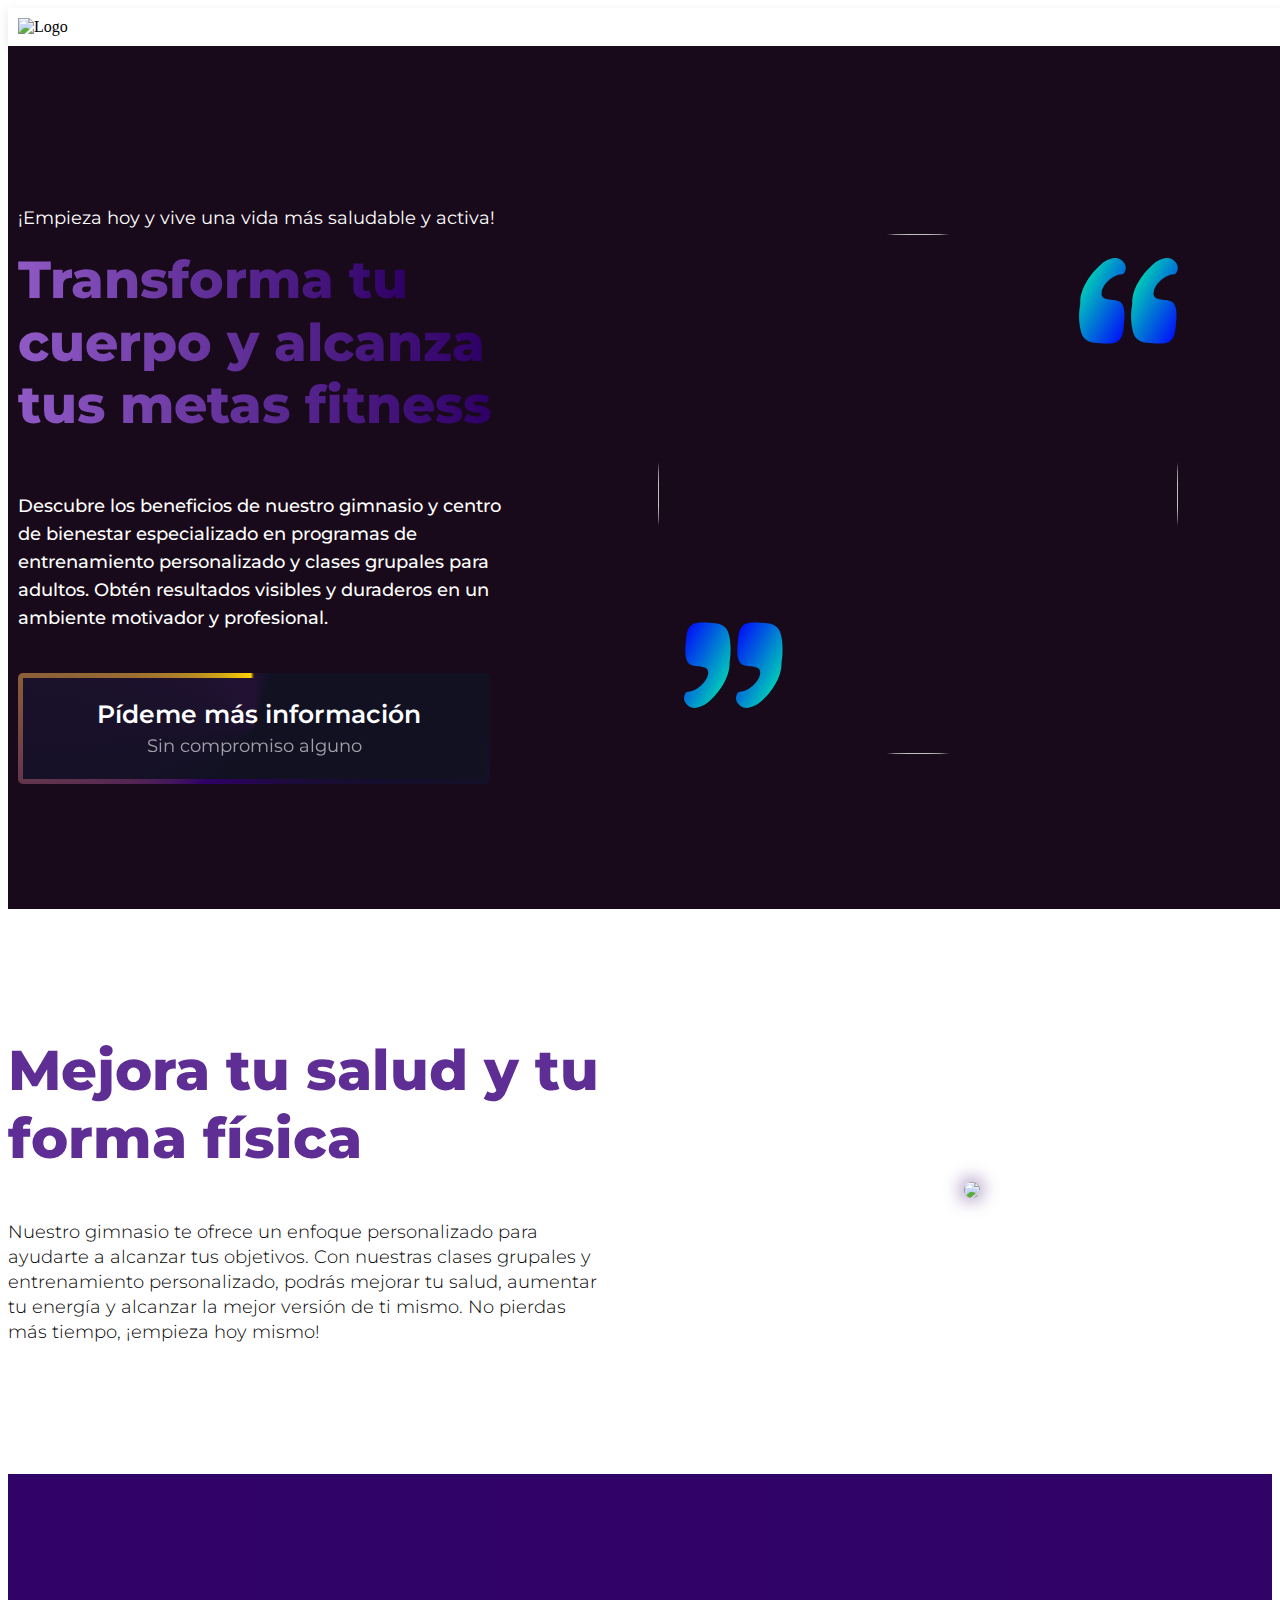
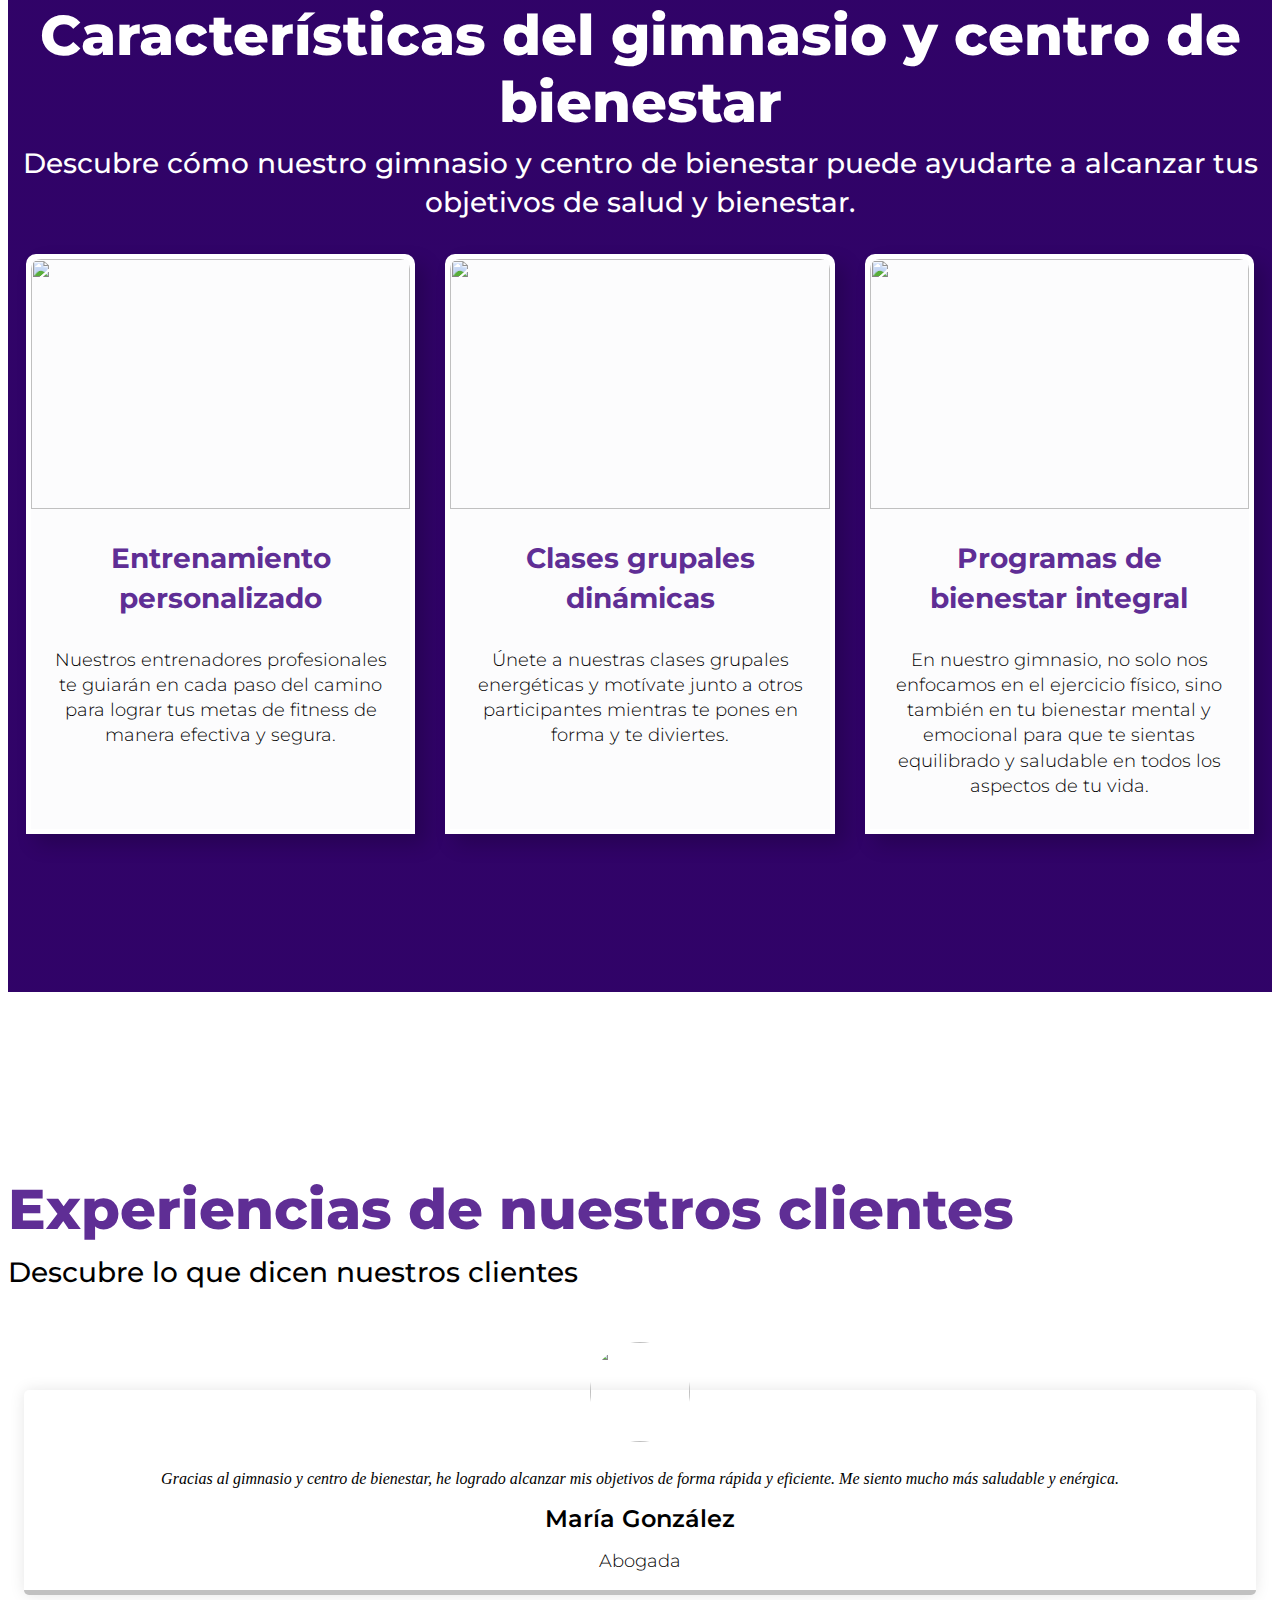
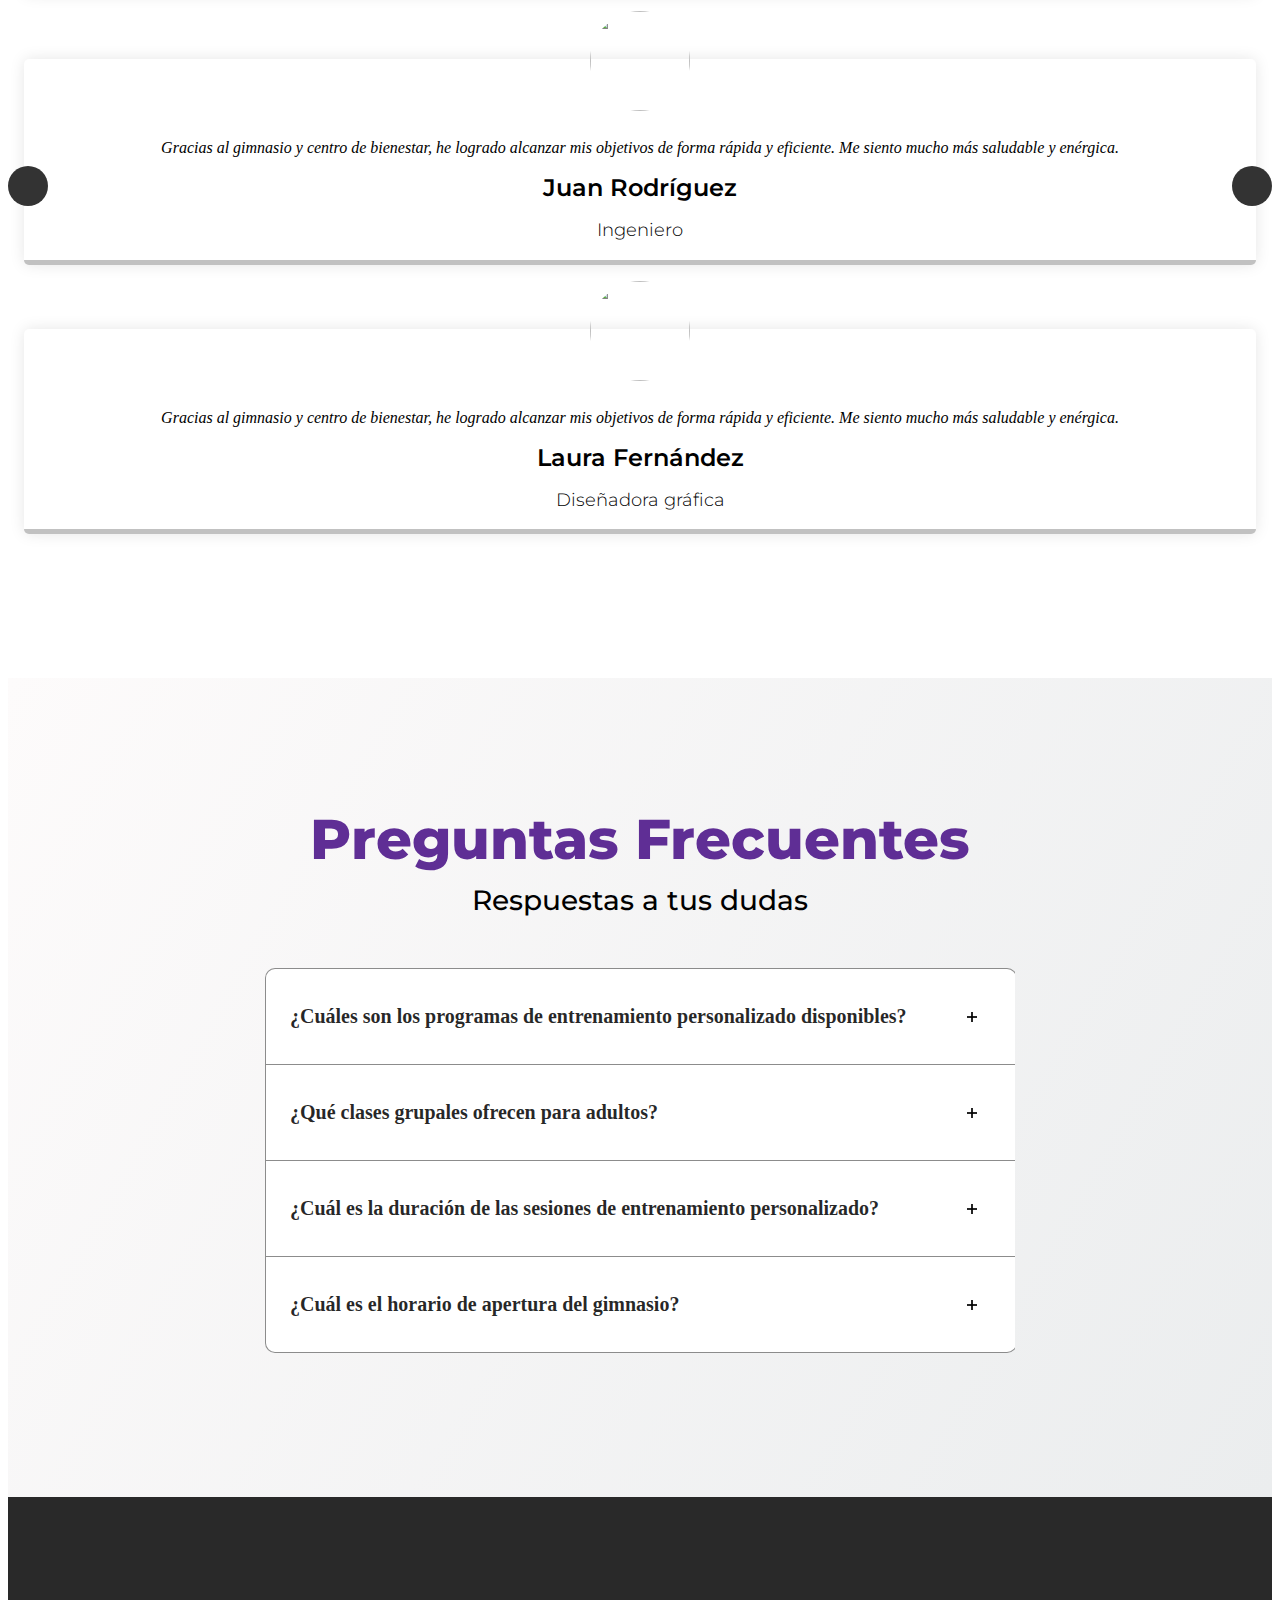
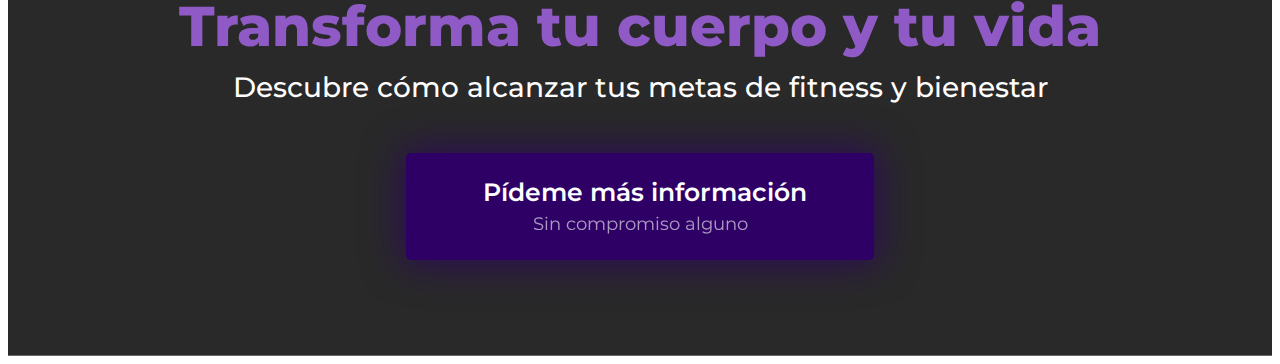
==== commit 181d071d: "add btn-15" ====
--- a/index.html
+++ b/index.html
@@ -51,7 +51,7 @@
         <div class="container">
             <div class="wrap-flex">
                 <div class="image-layer">
-                    <div class="img-1" style="--color-top: rgb(0, 255, 166); --color-bot: blue;">
+                    <div class="img-3" style="--color-top: rgb(0, 255, 166); --color-bot: blue;">
                         <img
                         src="https://azure.glmedialibrary.com/glstorage/library/6/img63842996654108985543.png"
                         loading="lazy" style="width:auto; border-radius:10px; filter: drop-shadow(0 0 10px #2e0066);">
@@ -86,7 +86,7 @@
                     </div>
                     <div style="--primary-cta:46,0,102;--secondary-cta:46,0,102;--third-cta:254,210,0;--textCTA:255,255,255;"
                         class="container-btn custom-btn btn-left" id="btn74325">
-                        <div class="btn-gl btn-solid btn-animate-3"><a><i class="fa-whatsapp fab"></i>Pídeme más información<span>Sin compromiso alguno</span></a>
+                        <div class="btn-gl btn-solid btn-15"><a><i class="fa-whatsapp fab"></i>Pídeme más información<span>Sin compromiso alguno</span></a>
                         </div>
                         <!-- ADDED THIS BTN -->
                         <div class="btn-gl btn-9  btn-solid"><a>Pídeme más información<span>Sin compromiso alguno</span></a>
--- a/css/main.min.css
+++ b/css/main.min.css
@@ -1 +1 @@
-.funnel-widget{width:auto;max-width:30em;transition:box-shadow .4s linear}.funnel-widget .widget-content-title{font-size:1.75rem;font-weight:600 !important;font-family:Poppins}.funnel-widget .widget-content-title p{margin:0}.funnel-widget .number-item p{margin:0}.funnel-widget .checked{color:orange}.funnel-widget--left{margin-left:auto}.funnel-widget--right{margin-right:auto}.funnel-widget--top{margin-top:1.5em}.funnel-widget--bottom{margin-bottom:1.5em}.funnel-widget--center{margin:0 auto}.funnel-widget--hero{order:5}.number-item{font-weight:600}.funnel-widget.funnel-one .widget-images{display:flex;margin-left:15px;margin-bottom:10px}.funnel-widget.funnel-one .widget-img-item{width:50px;height:50px;border-radius:50px;overflow:hidden;display:flex;align-items:center;justify-content:center;margin-left:-15px;border:2px solid #fff;box-shadow:rgba(31,31,31,.25) 0px 14px 15px;transition:box-shadow .2s linear}.funnel-widget.funnel-one .widget-img-item:hover{box-shadow:rgba(31,31,31,.55) 0px 14px 25px}.funnel-widget.funnel-one .widget-img-item img{width:60px}.funnel-widget.funnel-one .number-item{font-size:16px;font-weight:600}.funnel-widget.funnel-one .widget-stars{display:none}.funnel-widget.funnel-one .widget-content-title{display:none;font-size:1.25rem}.funnel-widget.funnel-one .text-normal{font-size:16px}.funnel-widget.funnel-one .text-normal strong{font-weight:600}.funnel-widget.funnel-one .text-normal p{display:inline;text-align:left}.funnel-widget.funnel-one .widget-text-content{max-width:80%}.star{color:orange;font-size:20px;margin-left:-3px}.star:not(:last-child){margin-left:-3px}.funnel-widget.funnel-two{display:flex;align-items:center;gap:15px;flex-direction:row-reverse;justify-content:flex-end}.funnel-widget.funnel-two .widget-images{display:flex;margin-left:15px}.funnel-widget.funnel-two .widget-img-item:nth-child(1){display:none}.funnel-widget.funnel-two .widget-img-item{width:50px;height:50px;border-radius:50px;overflow:hidden;display:flex;align-items:center;justify-content:center;margin-left:-15px;border:2px solid #fff;box-shadow:rgba(31,31,31,.25) 0px 14px 15px;transition:box-shadow .2s linear}.funnel-widget.funnel-two .widget-img-item:hover{box-shadow:rgba(31,31,31,.55) 0px 14px 25px}.funnel-widget.funnel-two .widget-img-item img{width:75px}.funnel-widget.funnel-two .widget-content{display:flex;flex-direction:row-reverse;justify-content:start;align-items:center;gap:10px}.funnel-widget.funnel-two .widget-text-content{display:flex;flex-direction:column;align-items:baseline;align-self:baseline;margin-top:3px;gap:5px}.funnel-widget.funnel-two .widget-stars{width:50px;height:50px;background:url("https://i.ibb.co/hHRwNFV/de70890e-8336-4720-9bec-2891292c90bd-2-transformed.png") no-repeat;background-size:contain}.funnel-widget.funnel-two .widget-stars .star:nth-child(n+1):nth-child(-n+5){display:none}.funnel-widget.funnel-two .widget-content-title{font-weight:600 !important;font-size:1.25rem}.funnel-widget.funnel-two .text-normal{margin-left:auto;line-height:0;font-size:1rem}.funnel-widget.funnel-two .text-normal p{margin:0}.funnel-widget.funnel-two .text-normal p:nth-child(2){display:none}@media screen and (min-width: 350px)and (max-width: 425px){.funnel-widget.funnel-two .widget-img-item:nth-child(2){display:none}}@media screen and (min-width: 750px){.funnel-widget.funnel-two .widget-content{gap:15px}}.funnel-widget.funnel-three,.funnel-widget.funnel-four{display:flex;gap:15px;align-items:center}.funnel-widget.funnel-three .widget-images,.funnel-widget.funnel-four .widget-images{display:flex;min-width:75px;flex-direction:column}.funnel-widget.funnel-three .widget-img-item,.funnel-widget.funnel-four .widget-img-item{overflow:hidden;display:flex;align-items:center;justify-content:center;border:2px solid #fff}.funnel-widget.funnel-three .widget-img-item:nth-child(1),.funnel-widget.funnel-four .widget-img-item:nth-child(1){width:35px;height:35px;border-radius:50px;margin-left:10px}.funnel-widget.funnel-three .widget-img-item:nth-child(even),.funnel-widget.funnel-four .widget-img-item:nth-child(even){align-self:flex-end;margin-top:-30px;width:40px;height:40px;border-radius:50px}.funnel-widget.funnel-three .widget-img-item:nth-child(3),.funnel-widget.funnel-four .widget-img-item:nth-child(3){margin-top:-20px;margin-left:15px;width:45px;height:45px;border-radius:50px}.funnel-widget.funnel-three .widget-img-item img,.funnel-widget.funnel-four .widget-img-item img{width:50px}.funnel-widget.funnel-three .widget-img-item:nth-child(n+4):nth-child(-n+5),.funnel-widget.funnel-four .widget-img-item:nth-child(n+4):nth-child(-n+5){display:none}.funnel-widget.funnel-three .widget-stars,.funnel-widget.funnel-four .widget-stars{display:none}.funnel-widget.funnel-three .widget-content-title p,.funnel-widget.funnel-four .widget-content-title p{font-size:1.25rem;line-height:1;margin-bottom:5px}.funnel-widget.funnel-three .text-normal,.funnel-widget.funnel-four .text-normal{line-height:1}.funnel-widget.funnel-three .text-normal p,.funnel-widget.funnel-four .text-normal p{display:inline;text-align:left;font-size:1rem}.funnel-widget.funnel-four .text-normal p:nth-child(2){display:none}.funnel-widget.funnel-four .widget-text-content{display:flex;flex-direction:column-reverse;gap:10px}.funnel-widget.funnel-five,.funnel-widget.funnel-six{opacity:1;display:flex;gap:20px;align-items:center}.funnel-widget.funnel-five .widget-images,.funnel-widget.funnel-six .widget-images{display:flex;min-width:75px;flex-direction:column}.funnel-widget.funnel-five .widget-img-item,.funnel-widget.funnel-six .widget-img-item{border-radius:50px}.funnel-widget.funnel-five .widget-img-item,.funnel-widget.funnel-six .widget-img-item{overflow:hidden;display:flex;align-items:center;justify-content:center;border:2px solid #fff}.funnel-widget.funnel-five .widget-img-item:nth-child(1),.funnel-widget.funnel-six .widget-img-item:nth-child(1){width:35px;height:35px;margin-right:10px;align-self:flex-end}.funnel-widget.funnel-five .widget-img-item:nth-child(even),.funnel-widget.funnel-six .widget-img-item:nth-child(even){margin-top:-30px;width:40px;height:40px}.funnel-widget.funnel-five .widget-img-item:nth-child(3),.funnel-widget.funnel-six .widget-img-item:nth-child(3){margin-top:-20px;margin-right:10px;width:45px;height:45px;align-self:flex-end}.funnel-widget.funnel-five .widget-img-item img,.funnel-widget.funnel-six .widget-img-item img{width:55px}.funnel-widget.funnel-five .widget-img-item:nth-child(n+4):nth-child(-n+5),.funnel-widget.funnel-six .widget-img-item:nth-child(n+4):nth-child(-n+5){display:none}.funnel-widget.funnel-five .text-normal p,.funnel-widget.funnel-six .text-normal p{display:inline;text-align:left;font-size:16px}.funnel-widget.funnel-five .text-normal,.funnel-widget.funnel-six .text-normal{line-height:1.1;margin-bottom:10px}.funnel-widget.funnel-five .widget-content-title,.funnel-widget.funnel-six .widget-content-title{display:none}.funnel-widget.funnel-five .widget-stars,.funnel-widget.funnel-six .widget-stars{margin-top:-10px;font-size:10px}.funnel-widget.funnel-six .widget-img-item{border-radius:50px}.funnel-widget.funnel-six .widget-img-item:nth-child(1){align-self:flex-start;margin-top:10px;margin-left:10px}.funnel-widget.funnel-six .widget-img-item:nth-child(even){align-self:flex-end}.funnel-widget.funnel-six .widget-img-item:nth-child(3){align-self:flex-start;margin-left:10px}.funnel-widget.funnel-six .widget-content{margin-top:15px}.funnel-widget.funnel-six .text-normal p{font-size:16px;line-height:0}.funnel-widget.funnel-six .text-normal{margin-bottom:6px}.funnel-widget.funnel-six .text-normal p:nth-child(2){display:none}.funnel-widget.funnel-six .widget-content-title{display:block;line-height:1rem}.funnel-widget.funnel-seven{display:flex;align-items:center;gap:10px;flex-direction:row;justify-content:flex-end}.funnel-widget.funnel-seven .widget-images{display:flex;margin-left:15px}.funnel-widget.funnel-seven .widget-img-item:nth-child(1),.funnel-widget.funnel-seven .widget-img-item:nth-child(2){display:none}.funnel-widget.funnel-seven .widget-img-item{width:50px;height:50px;border-radius:50px;overflow:hidden;display:flex;align-items:center;justify-content:center;margin-left:-15px;border:2px solid #fff;box-shadow:rgba(31,31,31,.25) 0px 14px 15px;transition:box-shadow .2s linear}.funnel-widget.funnel-seven .widget-img-item:hover{box-shadow:rgba(31,31,31,.55) 0px 14px 25px}.funnel-widget.funnel-seven .widget-img-item img{width:75px}.funnel-widget.funnel-seven .widget-content{display:flex;flex-direction:column-reverse;gap:5px;margin-left:5px;margin-bottom:20px}.funnel-widget.funnel-seven .widget-content-title{display:none}.funnel-widget.funnel-seven .widget-text-content{display:flex;flex-direction:column;align-items:baseline;align-self:baseline}.funnel-widget.funnel-seven .widget-content-title{font-weight:600 !important;font-size:1.25rem}.funnel-widget.funnel-seven .text-normal{margin-left:auto;line-height:0;font-size:1rem}.funnel-widget.funnel-seven .text-normal p{margin:0}.funnel-widget.funnel-seven .text-normal p:nth-child(2){display:none}@media screen and (min-width: 350px)and (max-width: 425px){.funnel-widget.funnel-seven .widget-img-item:nth-child(2){display:none}}.funnel-hero.funnel-eight{background:0 0;background-position:center,center,center;padding-left:10px;padding-right:10px}.funnel-hero.funnel-eight .funnel-title span{-webkit-text-fill-color:var(--textCTA)}.funnel-hero.funnel-eight .image-layer{display:none}.funnel-hero.funnel-eight .wrap-flex .info-layer{width:100%;text-align:left}.funnel-hero.funnel-eight .funnel-sec-title span{color:var(--primary) !important;display:none}.funnel-hero.funnel-eight .funnel-text strong{color:var(--primary) !important}.funnel-hero.funnel-eight .container-btn{width:90%}.funnel-hero.funnel-eight .container-btn.custom-btn{display:flex;gap:40px;flex-direction:column}.funnel-hero.funnel-eight .funnel-title span{font-size:32px}@media only screen and (min-width: 768px){.funnel-hero.funnel-eight{padding:10rem 0 10rem}.funnel-hero.funnel-eight .wrap-flex .info-layer{width:100%;margin-left:0}.funnel-hero.funnel-eight .funnel-title span{font-size:65px}.funnel-hero.funnel-eight .container-btn.custom-btn{display:flex;gap:40px;flex-direction:row}.funnel-hero.funnel-eight .container-btn{width:100%}}.wrap-head.funnel-eight{background:rgba(var(--secondary), 0.3);position:absolute}.funnel-hero.funnel-nine{padding-left:10px;padding-right:10px;background:#180a1a !important;background-image:none !important}.funnel-hero.funnel-nine .btn-gl:nth-child(2){display:none}.funnel-hero.funnel-nine .wrap-flex{flex-direction:column-reverse;align-items:center}.funnel-hero.funnel-nine .wrap-flex .info-layer{text-align:left;display:flex;flex-direction:column;align-items:center}.funnel-hero.funnel-nine .wrap-flex .funnel-title{order:2}.funnel-hero.funnel-nine .wrap-flex .funnel-sec-title{order:3}.funnel-hero.funnel-nine .wrap-flex .text{order:1}.funnel-hero.funnel-nine .wrap-flex .container-btn{order:4}.funnel-hero.funnel-nine .funnel-title span{font-size:40px}.funnel-hero.funnel-nine .funnel-sec-title span{color:var(--primary) !important;font-size:18px}.funnel-hero.funnel-nine .funnel-sec-title{line-height:1.2}.funnel-hero.funnel-nine .funnel-text strong{color:var(--primary) !important}@media only screen and (min-width: 768px){.funnel-hero.funnel-nine .wrap-flex{flex-wrap:wrap;gap:50px;align-items:center}.funnel-hero.funnel-nine .wrap-flex .info-layer{align-items:flex-start;width:100%;margin-left:0}.funnel-hero.funnel-nine .wrap-flex .image-layer{width:100%}.funnel-hero.funnel-nine .funnel-title span{font-size:52px}.funnel-hero.funnel-nine .funnel-sec-title{line-height:1}}@media only screen and (min-width: 1200px){.funnel-hero.funnel-nine .wrap-flex{flex-wrap:nowrap;flex-direction:row-reverse}.funnel-hero.funnel-nine .wrap-flex .info-layer{align-items:flex-start;width:40%}.funnel-hero.funnel-nine .wrap-flex .image-layer{width:60%}.funnel-hero.funnel-nine .funnel-title span{font-size:52px}}.container-btn{width:100%;display:block;cursor:default !important}.container-btn.custom-btn{transition:all .3s}.container-btn.custom-btn>.btn-gl{position:relative;width:auto;display:inline-flex;background:none;cursor:pointer}.container-btn.custom-btn>.btn-gl.btn-md_{cursor:pointer}.container-btn.custom-btn>.btn-gl.btn-md_ a{padding:1rem 3rem;font-size:21px}.container-btn.custom-btn>.btn-gl.btn-sm_{cursor:pointer}.container-btn.custom-btn>.btn-gl.btn-sm_ a{padding:1rem 1rem;font-size:16px}.container-btn.custom-btn>.btn-gl.btn-13{fill:#000;background-color:rgba(var(--secondary), 1);border-style:solid;border-width:3px 3px 3px 3px;border-color:rgba(var(--secondary-cta), 1);box-shadow:0px 0px 38px 4px rgba(var(--primary-cta), 0.76)}.container-btn.custom-btn>.btn-gl.btn-13 a{color:rgba(var(--primary-cta), 1) !important}.container-btn.custom-btn>.btn-gl.btn-13:hover{transform:scale(1.1)}.container-btn.custom-btn>.btn-gl.btn-14{position:relative}.container-btn.custom-btn>.btn-gl.btn-14 a{color:rgba(var(--textCTA), 1) !important}.container-btn.custom-btn>.btn-gl.btn-14::before{content:"";position:absolute;top:0;left:0;right:0;bottom:0;border:5px solid rgba(0,0,0,0);background:linear-gradient(45deg, rgba(var(--third-cta), 0.7), rgba(var(--secondary-cta), 1)) border-box;-webkit-mask:linear-gradient(#fff 0 0) padding-box,linear-gradient(#fff 0 0);-webkit-mask-composite:destination-out;mask-composite:exclude}.container-btn.custom-btn>.btn-gl.btn-14:hover::before{background-size:600px;background-position:600px 0;transition:1s linear}.btn-rounded::before{border-radius:50px}section:not(.funnel-hero.funnel-four) .img-1,.designImg .img-1{border-radius:20px;position:relative}section:not(.funnel-hero.funnel-four) .img-1::after,.designImg .img-1::after{position:absolute;width:99%;height:100%;display:block;content:"";background:linear-gradient(180deg, var(--bs-indigo) 0%, var(--bs-orange) 100%);z-index:-2;top:-1%;left:-1%;border-radius:20px;transform:rotate(4deg);box-shadow:rgba(var(--colorCTA), 0.2) -10px 15px 20px;transition:all .3ms linear}section:not(.funnel-hero.funnel-four) .img-1 img,.designImg .img-1 img{filter:0;width:100% !important;height:100%;border-radius:20px}section:not(.funnel-hero.funnel-four) .img-1:hover::after,.designImg .img-1:hover::after{box-shadow:rgba(var(--colorCTA), 0.2) -15px 20px 25px}.funnel-hero.funnel-ten{padding-left:10px;padding-right:10px;background:#180a1a !important;background-image:none !important}.funnel-hero.funnel-ten .btn-gl:nth-child(2){display:none}.funnel-hero.funnel-ten .wrap-flex{flex-direction:column-reverse;align-items:center}.funnel-hero.funnel-ten .wrap-flex .info-layer{text-align:left;display:flex;flex-direction:column;align-items:center}.funnel-hero.funnel-ten .wrap-flex .funnel-title{order:2}.funnel-hero.funnel-ten .wrap-flex .funnel-sec-title{order:3}.funnel-hero.funnel-ten .wrap-flex .text{order:1}.funnel-hero.funnel-ten .wrap-flex .container-btn{order:4}.funnel-hero.funnel-ten .funnel-title span{font-size:40px}.funnel-hero.funnel-ten .funnel-sec-title span{color:var(--primary) !important;font-size:18px}.funnel-hero.funnel-ten .funnel-sec-title{line-height:1.2}.funnel-hero.funnel-ten .funnel-text strong{color:var(--primary) !important}.funnel-hero.funnel-ten .funnel-title span{font-size:32px}@media only screen and (min-width: 768px){.funnel-hero.funnel-ten .wrap-flex{flex-wrap:nowrap;flex-direction:row-reverse;justify-content:space-between;gap:7%}.funnel-hero.funnel-ten .wrap-flex .info-layer{align-items:flex-start;width:40%}.funnel-hero.funnel-ten .wrap-flex .image-layer{width:53%}.funnel-hero.funnel-ten .funnel-title span{font-size:42px}.funnel-hero.funnel-ten .wrap-flex .funnel-sec-title{line-height:1.4}}.img-2{position:relative;width:320px !important;height:320px;margin:0 auto}@media only screen and (min-width: 768px){.img-2{width:350px !important;height:350px}}@media only screen and (min-width: 1200px){.img-2{width:550px !important;height:550px}}.img-2::after{position:absolute;width:125%;height:125%;display:block;content:"";background:linear-gradient(217deg, #16446c, rgba(255, 0, 0, 0) 70.71%),linear-gradient(127deg, #006867, rgba(0, 255, 0, 0) 70.71%),linear-gradient(336deg, #62265d, rgba(0, 0, 255, 0) 70.71%);border-radius:50%;filter:blur(30px);z-index:-2;top:-13%;left:-15%;border-radius:400px}.img-2 img{-o-object-fit:cover !important;object-fit:cover !important;filter:none !important;width:100% !important;height:100%;border-radius:10px !important}.img-3{position:relative;width:320px !important;height:320px;margin:0 auto}@media only screen and (min-width: 1200px){.img-3{width:520px !important;height:520px}}.img-3 img{border-radius:250px !important;-o-object-fit:cover !important;object-fit:cover !important;filter:none !important;width:100% !important;height:100%}.img-3 img svg{width:50px}.img-3{position:relative}.img-3 svg:nth-child(2){width:9%;position:absolute;bottom:60%;right:0%}.img-3 svg:nth-child(3){width:9%;position:absolute;bottom:60%;right:10%}.img-3 svg:nth-child(4){width:9%;position:absolute;bottom:-20%;left:15%;rotate:180deg}.img-3 svg:nth-child(5){width:9%;position:absolute;bottom:-20%;left:5%;rotate:180deg}@media only screen and (min-width: 1200px){.img-3 svg:nth-child(2){bottom:70%;right:0%}.img-3 svg:nth-child(3){bottom:70%;right:10%}.img-3 svg:nth-child(4){bottom:0%;left:15%;rotate:180deg}.img-3 svg:nth-child(5){bottom:0%;left:5%;rotate:180deg}}.animate-img{height:400px;width:100%;background:url("https://azure.glmedialibrary.com/glstorage/library/6/img63842996654108985543.png");background-size:cover;background-position:center;background-repeat:no-repeat;animation:liquid 7s ease-in-out infinite;border-radius:60% 40% 30% 70%/60% 30% 70% 40%;transform:matrix3d(1, 0, 0, 0, 0, 1, 0, 0, 0, 0, 1, 0, 0, 0, 0, 1)}@media only screen and (min-width: 1200px){.animate-img{height:600px}}.animate-img img{display:none}@keyframes liquid{0%{border-radius:60% 40% 30% 70%/60% 30% 70% 40%;transform:matrix3d(1, 0, 0.001, 0, 0, 1, 0, 0, 0, 0, 1, 0, 0, 0, 0, 1.01)}50%{border-radius:30% 60% 70% 40%/50% 60% 30% 60%;transform:matrix3d(1, 0, 0, 0, 0, 1, 0, 0, 0, 0, 1, 0, 0, 0, 0, 1.04)}75%{border-radius:55% 30% 60% 40%/50% 60% 30% 60%;transform:matrix3d(1, 0, 0, 0, 0, 1, 0, 0, 0, 0, 1, 0, 0, 0, 0, 1.04)}100%{border-radius:60% 40% 30% 70%/60% 30% 70% 40%;transform:matrix3d(1, 0, 0, 0, 0, 1, 0, 0, 0, 0, 1, 0, 0, 0, 0, 1.01)}}.img-4{width:320px !important;height:320px;margin:0 auto;position:relative}@media only screen and (min-width: 768px){.img-4{width:350px !important;height:350px}}@media only screen and (min-width: 1200px){.img-4{width:500px !important;height:500px}}.img-4 img{border-radius:10px !important;-o-object-fit:cover !important;object-fit:cover !important;filter:none !important;width:100% !important;height:100%}.img-4 svg{position:absolute;height:120%;top:-1%;left:-5%;width:120%;z-index:-2;filter:blur(20px)}@media only screen and (min-width: 768px){.img-4 svg{height:140%;top:-22%;left:-25%;width:140%;z-index:-2}}.img-4 svg path{fill:url(#gradient) !important}.container-btn.custom-btn>.btn-gl.btn-animate-1{position:relative;overflow:hidden}.container-btn.custom-btn>.btn-gl.btn-animate-1:after{border-radius:0;background:#fff !important;content:"";height:200px !important;left:-75px;opacity:.2;position:absolute;top:-50px !important;transform:rotate(20deg);transition:all 550ms cubic-bezier(0.19, 1, 0.22, 1);width:70px !important;z-index:0 !important;animation:moveRight 2.5s linear infinite}@keyframes moveRight{0%{left:-75px}25%{left:120%}100%{left:120%}}.container-btn.custom-btn>.btn-gl.btn-animate-2{border:0 solid;box-shadow:inset 0 0 20px rgba(255,255,255,0);outline:1px solid;outline-color:rgba(255,255,255,0);outline-offset:0px;transition:all 250ms cubic-bezier(0.19, 1, 0.22, 1);animation:btnHoverAnimation 3s infinite}@keyframes btnHoverAnimation{0%{border:0px solid;box-shadow:inset 0 0 10px rgba(255,255,255,.5),0 0 10px rgba(255,255,255,.2);outline-color:rgba(255,0,0,0);outline-offset:0px}25%{box-shadow:inset 0 0 20px rgba(255,255,255,.5),0 0 20px rgba(255,255,255,.2);outline-color:rgba(255,255,255,.5)}50%{border:0 solid;box-shadow:inset 0 0 20px rgba(255,255,255,0);outline-color:rgba(255,255,255,0);outline-offset:25px}60%{border:0 solid;box-shadow:inset 0 0 20px rgba(255,255,255,0);outline-color:rgba(255,255,255,0);outline-offset:0px}}.btn-animate-2:hover{animation-play-state:none}.container-btn.custom-btn>.btn-gl.btn-animate-3{place-content:center;color:#fff;text-shadow:0 1px 0 #000;--border-angle: 0turn;--main-bg: conic-gradient( from var(--border-angle), #213, #112 5%, #112 60%, #213 95% );border:solid 5px rgba(0,0,0,0);--gradient-border: conic-gradient(from var(--border-angle), transparent 25%, rgb(var(--secondary-cta)), rgb(var(--third-cta)) 99%, transparent);background:var(--main-bg) padding-box,var(--gradient-border) border-box,var(--main-bg) border-box !important;background-position:center center;animation:bg-spin 3s linear infinite}@keyframes bg-spin{to{--border-angle: 1turn}}.container-btn.custom-btn>.btn-gl.btn-animate-3:hover{animation-play-state:paused}@property --border-angle{syntax:"<angle>";inherits:true;initial-value:0turn}+.funnel-widget{width:auto;max-width:30em;transition:box-shadow .4s linear}.funnel-widget .widget-content-title{font-size:1.75rem;font-weight:600 !important;font-family:Poppins}.funnel-widget .widget-content-title p{margin:0}.funnel-widget .number-item p{margin:0}.funnel-widget .checked{color:orange}.funnel-widget--left{margin-left:auto}.funnel-widget--right{margin-right:auto}.funnel-widget--top{margin-top:1.5em}.funnel-widget--bottom{margin-bottom:1.5em}.funnel-widget--center{margin:0 auto}.funnel-widget--hero{order:5}.number-item{font-weight:600}.funnel-widget.funnel-one .widget-images{display:flex;margin-left:15px;margin-bottom:10px}.funnel-widget.funnel-one .widget-img-item{width:50px;height:50px;border-radius:50px;overflow:hidden;display:flex;align-items:center;justify-content:center;margin-left:-15px;border:2px solid #fff;box-shadow:rgba(31,31,31,.25) 0px 14px 15px;transition:box-shadow .2s linear}.funnel-widget.funnel-one .widget-img-item:hover{box-shadow:rgba(31,31,31,.55) 0px 14px 25px}.funnel-widget.funnel-one .widget-img-item img{width:60px}.funnel-widget.funnel-one .number-item{font-size:16px;font-weight:600}.funnel-widget.funnel-one .widget-stars{display:none}.funnel-widget.funnel-one .widget-content-title{display:none;font-size:1.25rem}.funnel-widget.funnel-one .text-normal{font-size:16px}.funnel-widget.funnel-one .text-normal strong{font-weight:600}.funnel-widget.funnel-one .text-normal p{display:inline;text-align:left}.funnel-widget.funnel-one .widget-text-content{max-width:80%}.star{color:orange;font-size:20px;margin-left:-3px}.star:not(:last-child){margin-left:-3px}.funnel-widget.funnel-two{display:flex;align-items:center;gap:15px;flex-direction:row-reverse;justify-content:flex-end}.funnel-widget.funnel-two .widget-images{display:flex;margin-left:15px}.funnel-widget.funnel-two .widget-img-item:nth-child(1){display:none}.funnel-widget.funnel-two .widget-img-item{width:50px;height:50px;border-radius:50px;overflow:hidden;display:flex;align-items:center;justify-content:center;margin-left:-15px;border:2px solid #fff;box-shadow:rgba(31,31,31,.25) 0px 14px 15px;transition:box-shadow .2s linear}.funnel-widget.funnel-two .widget-img-item:hover{box-shadow:rgba(31,31,31,.55) 0px 14px 25px}.funnel-widget.funnel-two .widget-img-item img{width:75px}.funnel-widget.funnel-two .widget-content{display:flex;flex-direction:row-reverse;justify-content:start;align-items:center;gap:10px}.funnel-widget.funnel-two .widget-text-content{display:flex;flex-direction:column;align-items:baseline;align-self:baseline;margin-top:3px;gap:5px}.funnel-widget.funnel-two .widget-stars{width:50px;height:50px;background:url("https://i.ibb.co/hHRwNFV/de70890e-8336-4720-9bec-2891292c90bd-2-transformed.png") no-repeat;background-size:contain}.funnel-widget.funnel-two .widget-stars .star:nth-child(n+1):nth-child(-n+5){display:none}.funnel-widget.funnel-two .widget-content-title{font-weight:600 !important;font-size:1.25rem}.funnel-widget.funnel-two .text-normal{margin-left:auto;line-height:0;font-size:1rem}.funnel-widget.funnel-two .text-normal p{margin:0}.funnel-widget.funnel-two .text-normal p:nth-child(2){display:none}@media screen and (min-width: 350px)and (max-width: 425px){.funnel-widget.funnel-two .widget-img-item:nth-child(2){display:none}}@media screen and (min-width: 750px){.funnel-widget.funnel-two .widget-content{gap:15px}}.funnel-widget.funnel-three,.funnel-widget.funnel-four{display:flex;gap:15px;align-items:center}.funnel-widget.funnel-three .widget-images,.funnel-widget.funnel-four .widget-images{display:flex;min-width:75px;flex-direction:column}.funnel-widget.funnel-three .widget-img-item,.funnel-widget.funnel-four .widget-img-item{overflow:hidden;display:flex;align-items:center;justify-content:center;border:2px solid #fff}.funnel-widget.funnel-three .widget-img-item:nth-child(1),.funnel-widget.funnel-four .widget-img-item:nth-child(1){width:35px;height:35px;border-radius:50px;margin-left:10px}.funnel-widget.funnel-three .widget-img-item:nth-child(even),.funnel-widget.funnel-four .widget-img-item:nth-child(even){align-self:flex-end;margin-top:-30px;width:40px;height:40px;border-radius:50px}.funnel-widget.funnel-three .widget-img-item:nth-child(3),.funnel-widget.funnel-four .widget-img-item:nth-child(3){margin-top:-20px;margin-left:15px;width:45px;height:45px;border-radius:50px}.funnel-widget.funnel-three .widget-img-item img,.funnel-widget.funnel-four .widget-img-item img{width:50px}.funnel-widget.funnel-three .widget-img-item:nth-child(n+4):nth-child(-n+5),.funnel-widget.funnel-four .widget-img-item:nth-child(n+4):nth-child(-n+5){display:none}.funnel-widget.funnel-three .widget-stars,.funnel-widget.funnel-four .widget-stars{display:none}.funnel-widget.funnel-three .widget-content-title p,.funnel-widget.funnel-four .widget-content-title p{font-size:1.25rem;line-height:1;margin-bottom:5px}.funnel-widget.funnel-three .text-normal,.funnel-widget.funnel-four .text-normal{line-height:1}.funnel-widget.funnel-three .text-normal p,.funnel-widget.funnel-four .text-normal p{display:inline;text-align:left;font-size:1rem}.funnel-widget.funnel-four .text-normal p:nth-child(2){display:none}.funnel-widget.funnel-four .widget-text-content{display:flex;flex-direction:column-reverse;gap:10px}.funnel-widget.funnel-five,.funnel-widget.funnel-six{opacity:1;display:flex;gap:20px;align-items:center}.funnel-widget.funnel-five .widget-images,.funnel-widget.funnel-six .widget-images{display:flex;min-width:75px;flex-direction:column}.funnel-widget.funnel-five .widget-img-item,.funnel-widget.funnel-six .widget-img-item{border-radius:50px}.funnel-widget.funnel-five .widget-img-item,.funnel-widget.funnel-six .widget-img-item{overflow:hidden;display:flex;align-items:center;justify-content:center;border:2px solid #fff}.funnel-widget.funnel-five .widget-img-item:nth-child(1),.funnel-widget.funnel-six .widget-img-item:nth-child(1){width:35px;height:35px;margin-right:10px;align-self:flex-end}.funnel-widget.funnel-five .widget-img-item:nth-child(even),.funnel-widget.funnel-six .widget-img-item:nth-child(even){margin-top:-30px;width:40px;height:40px}.funnel-widget.funnel-five .widget-img-item:nth-child(3),.funnel-widget.funnel-six .widget-img-item:nth-child(3){margin-top:-20px;margin-right:10px;width:45px;height:45px;align-self:flex-end}.funnel-widget.funnel-five .widget-img-item img,.funnel-widget.funnel-six .widget-img-item img{width:55px}.funnel-widget.funnel-five .widget-img-item:nth-child(n+4):nth-child(-n+5),.funnel-widget.funnel-six .widget-img-item:nth-child(n+4):nth-child(-n+5){display:none}.funnel-widget.funnel-five .text-normal p,.funnel-widget.funnel-six .text-normal p{display:inline;text-align:left;font-size:16px}.funnel-widget.funnel-five .text-normal,.funnel-widget.funnel-six .text-normal{line-height:1.1;margin-bottom:10px}.funnel-widget.funnel-five .widget-content-title,.funnel-widget.funnel-six .widget-content-title{display:none}.funnel-widget.funnel-five .widget-stars,.funnel-widget.funnel-six .widget-stars{margin-top:-10px;font-size:10px}.funnel-widget.funnel-six .widget-img-item{border-radius:50px}.funnel-widget.funnel-six .widget-img-item:nth-child(1){align-self:flex-start;margin-top:10px;margin-left:10px}.funnel-widget.funnel-six .widget-img-item:nth-child(even){align-self:flex-end}.funnel-widget.funnel-six .widget-img-item:nth-child(3){align-self:flex-start;margin-left:10px}.funnel-widget.funnel-six .widget-content{margin-top:15px}.funnel-widget.funnel-six .text-normal p{font-size:16px;line-height:0}.funnel-widget.funnel-six .text-normal{margin-bottom:6px}.funnel-widget.funnel-six .text-normal p:nth-child(2){display:none}.funnel-widget.funnel-six .widget-content-title{display:block;line-height:1rem}.funnel-widget.funnel-seven{display:flex;align-items:center;gap:10px;flex-direction:row;justify-content:flex-end}.funnel-widget.funnel-seven .widget-images{display:flex;margin-left:15px}.funnel-widget.funnel-seven .widget-img-item:nth-child(1),.funnel-widget.funnel-seven .widget-img-item:nth-child(2){display:none}.funnel-widget.funnel-seven .widget-img-item{width:50px;height:50px;border-radius:50px;overflow:hidden;display:flex;align-items:center;justify-content:center;margin-left:-15px;border:2px solid #fff;box-shadow:rgba(31,31,31,.25) 0px 14px 15px;transition:box-shadow .2s linear}.funnel-widget.funnel-seven .widget-img-item:hover{box-shadow:rgba(31,31,31,.55) 0px 14px 25px}.funnel-widget.funnel-seven .widget-img-item img{width:75px}.funnel-widget.funnel-seven .widget-content{display:flex;flex-direction:column-reverse;gap:5px;margin-left:5px;margin-bottom:20px}.funnel-widget.funnel-seven .widget-content-title{display:none}.funnel-widget.funnel-seven .widget-text-content{display:flex;flex-direction:column;align-items:baseline;align-self:baseline}.funnel-widget.funnel-seven .widget-content-title{font-weight:600 !important;font-size:1.25rem}.funnel-widget.funnel-seven .text-normal{margin-left:auto;line-height:0;font-size:1rem}.funnel-widget.funnel-seven .text-normal p{margin:0}.funnel-widget.funnel-seven .text-normal p:nth-child(2){display:none}@media screen and (min-width: 350px)and (max-width: 425px){.funnel-widget.funnel-seven .widget-img-item:nth-child(2){display:none}}.funnel-hero.funnel-eight{background:0 0;background-position:center,center,center;padding-left:10px;padding-right:10px}.funnel-hero.funnel-eight .funnel-title span{-webkit-text-fill-color:var(--textCTA)}.funnel-hero.funnel-eight .image-layer{display:none}.funnel-hero.funnel-eight .wrap-flex .info-layer{width:100%;text-align:left}.funnel-hero.funnel-eight .funnel-sec-title span{color:var(--primary) !important;display:none}.funnel-hero.funnel-eight .funnel-text strong{color:var(--primary) !important}.funnel-hero.funnel-eight .container-btn{width:90%}.funnel-hero.funnel-eight .container-btn.custom-btn{display:flex;gap:40px;flex-direction:column}.funnel-hero.funnel-eight .funnel-title span{font-size:32px}@media only screen and (min-width: 768px){.funnel-hero.funnel-eight{padding:10rem 0 10rem}.funnel-hero.funnel-eight .wrap-flex .info-layer{width:100%;margin-left:0}.funnel-hero.funnel-eight .funnel-title span{font-size:65px}.funnel-hero.funnel-eight .container-btn.custom-btn{display:flex;gap:40px;flex-direction:row}.funnel-hero.funnel-eight .container-btn{width:100%}}.wrap-head.funnel-eight{background:rgba(var(--secondary), 0.3);position:absolute}.funnel-hero.funnel-nine{padding-left:10px;padding-right:10px;background:#180a1a !important;background-image:none !important}.funnel-hero.funnel-nine .btn-gl:nth-child(2){display:none}.funnel-hero.funnel-nine .wrap-flex{flex-direction:column-reverse;align-items:center}.funnel-hero.funnel-nine .wrap-flex .info-layer{text-align:left;display:flex;flex-direction:column;align-items:center}.funnel-hero.funnel-nine .wrap-flex .funnel-title{order:2}.funnel-hero.funnel-nine .wrap-flex .funnel-sec-title{order:3}.funnel-hero.funnel-nine .wrap-flex .text{order:1}.funnel-hero.funnel-nine .wrap-flex .container-btn{order:4}.funnel-hero.funnel-nine .funnel-title span{font-size:40px}.funnel-hero.funnel-nine .funnel-sec-title span{color:var(--primary) !important;font-size:18px}.funnel-hero.funnel-nine .funnel-sec-title{line-height:1.2}.funnel-hero.funnel-nine .funnel-text strong{color:var(--primary) !important}@media only screen and (min-width: 768px){.funnel-hero.funnel-nine .wrap-flex{flex-wrap:wrap;gap:50px;align-items:center}.funnel-hero.funnel-nine .wrap-flex .info-layer{align-items:flex-start;width:100%;margin-left:0}.funnel-hero.funnel-nine .wrap-flex .image-layer{width:100%}.funnel-hero.funnel-nine .funnel-title span{font-size:52px}.funnel-hero.funnel-nine .funnel-sec-title{line-height:1}}@media only screen and (min-width: 1200px){.funnel-hero.funnel-nine .wrap-flex{flex-wrap:nowrap;flex-direction:row-reverse}.funnel-hero.funnel-nine .wrap-flex .info-layer{align-items:flex-start;width:40%}.funnel-hero.funnel-nine .wrap-flex .image-layer{width:60%}.funnel-hero.funnel-nine .funnel-title span{font-size:52px}}.container-btn{width:100%;display:block;cursor:default !important}.container-btn.custom-btn{transition:all .3s}.container-btn.custom-btn>.btn-gl{position:relative;width:auto;display:inline-flex;background:none;cursor:pointer}.container-btn.custom-btn>.btn-gl.btn-md_{cursor:pointer}.container-btn.custom-btn>.btn-gl.btn-md_ a{padding:1rem 3rem;font-size:21px}.container-btn.custom-btn>.btn-gl.btn-sm_{cursor:pointer}.container-btn.custom-btn>.btn-gl.btn-sm_ a{padding:1rem 1rem;font-size:16px}.container-btn.custom-btn>.btn-gl.btn-13{fill:#000;background-color:rgba(var(--secondary), 1);border-style:solid;border-width:3px 3px 3px 3px;border-color:rgba(var(--secondary-cta), 1);box-shadow:0px 0px 38px 4px rgba(var(--primary-cta), 0.76)}.container-btn.custom-btn>.btn-gl.btn-13 a{color:rgba(var(--primary-cta), 1) !important}.container-btn.custom-btn>.btn-gl.btn-13:hover{transform:scale(1.1)}.container-btn.custom-btn>.btn-gl.btn-14{position:relative}.container-btn.custom-btn>.btn-gl.btn-14 a{color:rgba(var(--textCTA), 1) !important}.container-btn.custom-btn>.btn-gl.btn-14::before{content:"";position:absolute;top:0;left:0;right:0;bottom:0;border:5px solid rgba(0,0,0,0);background:linear-gradient(45deg, rgba(var(--third-cta), 0.7), rgba(var(--secondary-cta), 1)) border-box;-webkit-mask:linear-gradient(#fff 0 0) padding-box,linear-gradient(#fff 0 0);-webkit-mask-composite:destination-out;mask-composite:exclude}.container-btn.custom-btn>.btn-gl.btn-14:hover::before{background-size:600px;background-position:600px 0;transition:1s linear}.btn-rounded::before{border-radius:50px}section:not(.funnel-hero.funnel-four) .img-1,.designImg .img-1{border-radius:20px;position:relative}section:not(.funnel-hero.funnel-four) .img-1::after,.designImg .img-1::after{position:absolute;width:99%;height:100%;display:block;content:"";background:linear-gradient(180deg, var(--bs-indigo) 0%, var(--bs-orange) 100%);z-index:-2;top:-1%;left:-1%;border-radius:20px;transform:rotate(4deg);box-shadow:rgba(var(--colorCTA), 0.2) -10px 15px 20px;transition:all .3ms linear}section:not(.funnel-hero.funnel-four) .img-1 img,.designImg .img-1 img{filter:0;width:100% !important;height:100%;border-radius:20px}section:not(.funnel-hero.funnel-four) .img-1:hover::after,.designImg .img-1:hover::after{box-shadow:rgba(var(--colorCTA), 0.2) -15px 20px 25px}.funnel-hero.funnel-ten{padding-left:10px;padding-right:10px;background:#180a1a !important;background-image:none !important}.funnel-hero.funnel-ten .btn-gl:nth-child(2){display:none}.funnel-hero.funnel-ten .wrap-flex{flex-direction:column-reverse;align-items:center}.funnel-hero.funnel-ten .wrap-flex .info-layer{text-align:left;display:flex;flex-direction:column;align-items:center}.funnel-hero.funnel-ten .wrap-flex .funnel-title{order:2}.funnel-hero.funnel-ten .wrap-flex .funnel-sec-title{order:3}.funnel-hero.funnel-ten .wrap-flex .text{order:1}.funnel-hero.funnel-ten .wrap-flex .container-btn{order:4}.funnel-hero.funnel-ten .funnel-title span{font-size:40px}.funnel-hero.funnel-ten .funnel-sec-title span{color:var(--primary) !important;font-size:18px}.funnel-hero.funnel-ten .funnel-sec-title{line-height:1.2}.funnel-hero.funnel-ten .funnel-text strong{color:var(--primary) !important}.funnel-hero.funnel-ten .funnel-title span{font-size:32px}@media only screen and (min-width: 768px){.funnel-hero.funnel-ten .wrap-flex{flex-wrap:nowrap;flex-direction:row-reverse;justify-content:space-between;gap:7%}.funnel-hero.funnel-ten .wrap-flex .info-layer{align-items:flex-start;width:40%}.funnel-hero.funnel-ten .wrap-flex .image-layer{width:53%}.funnel-hero.funnel-ten .funnel-title span{font-size:42px}.funnel-hero.funnel-ten .wrap-flex .funnel-sec-title{line-height:1.4}}.img-2{position:relative;width:320px !important;height:320px;margin:0 auto}@media only screen and (min-width: 768px){.img-2{width:350px !important;height:350px}}@media only screen and (min-width: 1200px){.img-2{width:550px !important;height:550px}}.img-2::after{position:absolute;width:125%;height:125%;display:block;content:"";background:linear-gradient(217deg, #16446c, rgba(255, 0, 0, 0) 70.71%),linear-gradient(127deg, #006867, rgba(0, 255, 0, 0) 70.71%),linear-gradient(336deg, #62265d, rgba(0, 0, 255, 0) 70.71%);border-radius:50%;filter:blur(30px);z-index:-2;top:-13%;left:-15%;border-radius:400px}.img-2 img{-o-object-fit:cover !important;object-fit:cover !important;filter:none !important;width:100% !important;height:100%;border-radius:10px !important}.img-3{position:relative;width:320px !important;height:320px;margin:0 auto}@media only screen and (min-width: 1200px){.img-3{width:520px !important;height:520px}}.img-3 img{border-radius:250px !important;-o-object-fit:cover !important;object-fit:cover !important;filter:none !important;width:100% !important;height:100%}.img-3 img svg{width:50px}.img-3{position:relative}.img-3 svg:nth-child(2){width:9%;position:absolute;bottom:60%;right:0%}.img-3 svg:nth-child(3){width:9%;position:absolute;bottom:60%;right:10%}.img-3 svg:nth-child(4){width:9%;position:absolute;bottom:-20%;left:15%;rotate:180deg}.img-3 svg:nth-child(5){width:9%;position:absolute;bottom:-20%;left:5%;rotate:180deg}@media only screen and (min-width: 1200px){.img-3 svg:nth-child(2){bottom:70%;right:0%}.img-3 svg:nth-child(3){bottom:70%;right:10%}.img-3 svg:nth-child(4){bottom:0%;left:15%;rotate:180deg}.img-3 svg:nth-child(5){bottom:0%;left:5%;rotate:180deg}}.animate-img{height:400px;width:100%;background:url("https://azure.glmedialibrary.com/glstorage/library/6/img63842996654108985543.png");background-size:cover;background-position:center;background-repeat:no-repeat;animation:liquid 7s ease-in-out infinite;border-radius:60% 40% 30% 70%/60% 30% 70% 40%;transform:matrix3d(1, 0, 0, 0, 0, 1, 0, 0, 0, 0, 1, 0, 0, 0, 0, 1)}@media only screen and (min-width: 1200px){.animate-img{height:600px}}.animate-img img{display:none}@keyframes liquid{0%{border-radius:60% 40% 30% 70%/60% 30% 70% 40%;transform:matrix3d(1, 0, 0.001, 0, 0, 1, 0, 0, 0, 0, 1, 0, 0, 0, 0, 1.01)}50%{border-radius:30% 60% 70% 40%/50% 60% 30% 60%;transform:matrix3d(1, 0, 0, 0, 0, 1, 0, 0, 0, 0, 1, 0, 0, 0, 0, 1.04)}75%{border-radius:55% 30% 60% 40%/50% 60% 30% 60%;transform:matrix3d(1, 0, 0, 0, 0, 1, 0, 0, 0, 0, 1, 0, 0, 0, 0, 1.04)}100%{border-radius:60% 40% 30% 70%/60% 30% 70% 40%;transform:matrix3d(1, 0, 0, 0, 0, 1, 0, 0, 0, 0, 1, 0, 0, 0, 0, 1.01)}}.img-4{width:320px !important;height:320px;margin:0 auto;position:relative}@media only screen and (min-width: 768px){.img-4{width:350px !important;height:350px}}@media only screen and (min-width: 1200px){.img-4{width:500px !important;height:500px}}.img-4 img{border-radius:10px !important;-o-object-fit:cover !important;object-fit:cover !important;filter:none !important;width:100% !important;height:100%}.img-4 svg{position:absolute;height:120%;top:-1%;left:-5%;width:120%;z-index:-2;filter:blur(20px)}@media only screen and (min-width: 768px){.img-4 svg{height:140%;top:-22%;left:-25%;width:140%;z-index:-2}}.img-4 svg path{fill:url(#gradient) !important}.container-btn.custom-btn>.btn-gl.btn-animate-1{position:relative;overflow:hidden}.container-btn.custom-btn>.btn-gl.btn-animate-1:after{border-radius:0;background:#fff !important;content:"";height:200px !important;left:-75px;opacity:.2;position:absolute;top:-50px !important;transform:rotate(20deg);transition:all 550ms cubic-bezier(0.19, 1, 0.22, 1);width:70px !important;z-index:0 !important;animation:moveRight 2.5s linear infinite}@keyframes moveRight{0%{left:-75px}25%{left:120%}100%{left:120%}}.container-btn.custom-btn>.btn-gl.btn-animate-2{border:0 solid;box-shadow:inset 0 0 20px rgba(255,255,255,0);outline:1px solid;outline-color:rgba(255,255,255,0);outline-offset:0px;transition:all 250ms cubic-bezier(0.19, 1, 0.22, 1);animation:btnHoverAnimation 3s infinite}@keyframes btnHoverAnimation{0%{border:0px solid;box-shadow:inset 0 0 10px rgba(255,255,255,.5),0 0 10px rgba(255,255,255,.2);outline-color:rgba(255,0,0,0);outline-offset:0px}25%{box-shadow:inset 0 0 20px rgba(255,255,255,.5),0 0 20px rgba(255,255,255,.2);outline-color:rgba(255,255,255,.5)}50%{border:0 solid;box-shadow:inset 0 0 20px rgba(255,255,255,0);outline-color:rgba(255,255,255,0);outline-offset:25px}60%{border:0 solid;box-shadow:inset 0 0 20px rgba(255,255,255,0);outline-color:rgba(255,255,255,0);outline-offset:0px}}.btn-animate-2:hover{animation-play-state:none}.container-btn.custom-btn>.btn-gl.btn-15{cursor:pointer;--border-angle: 0turn;--main-bg: conic-gradient( from var(--border-angle), #213, #112 5%, #112 60%, #213 95% );border:solid 5px rgba(0,0,0,0);--gradient-border: conic-gradient(from var(--border-angle), transparent 25%, rgb(var(--secondary-cta)), rgb(var(--third-cta)) 99%, transparent);background:var(--main-bg) padding-box,var(--gradient-border) border-box,var(--main-bg) border-box !important;background-position:center center;animation:bg-spin 3s linear infinite}@keyframes bg-spin{to{--border-angle: 1turn}}.container-btn.custom-btn>.btn-gl.btn-15:hover{animation-play-state:paused}@property --border-angle{syntax:"<angle>";inherits:true;initial-value:0turn}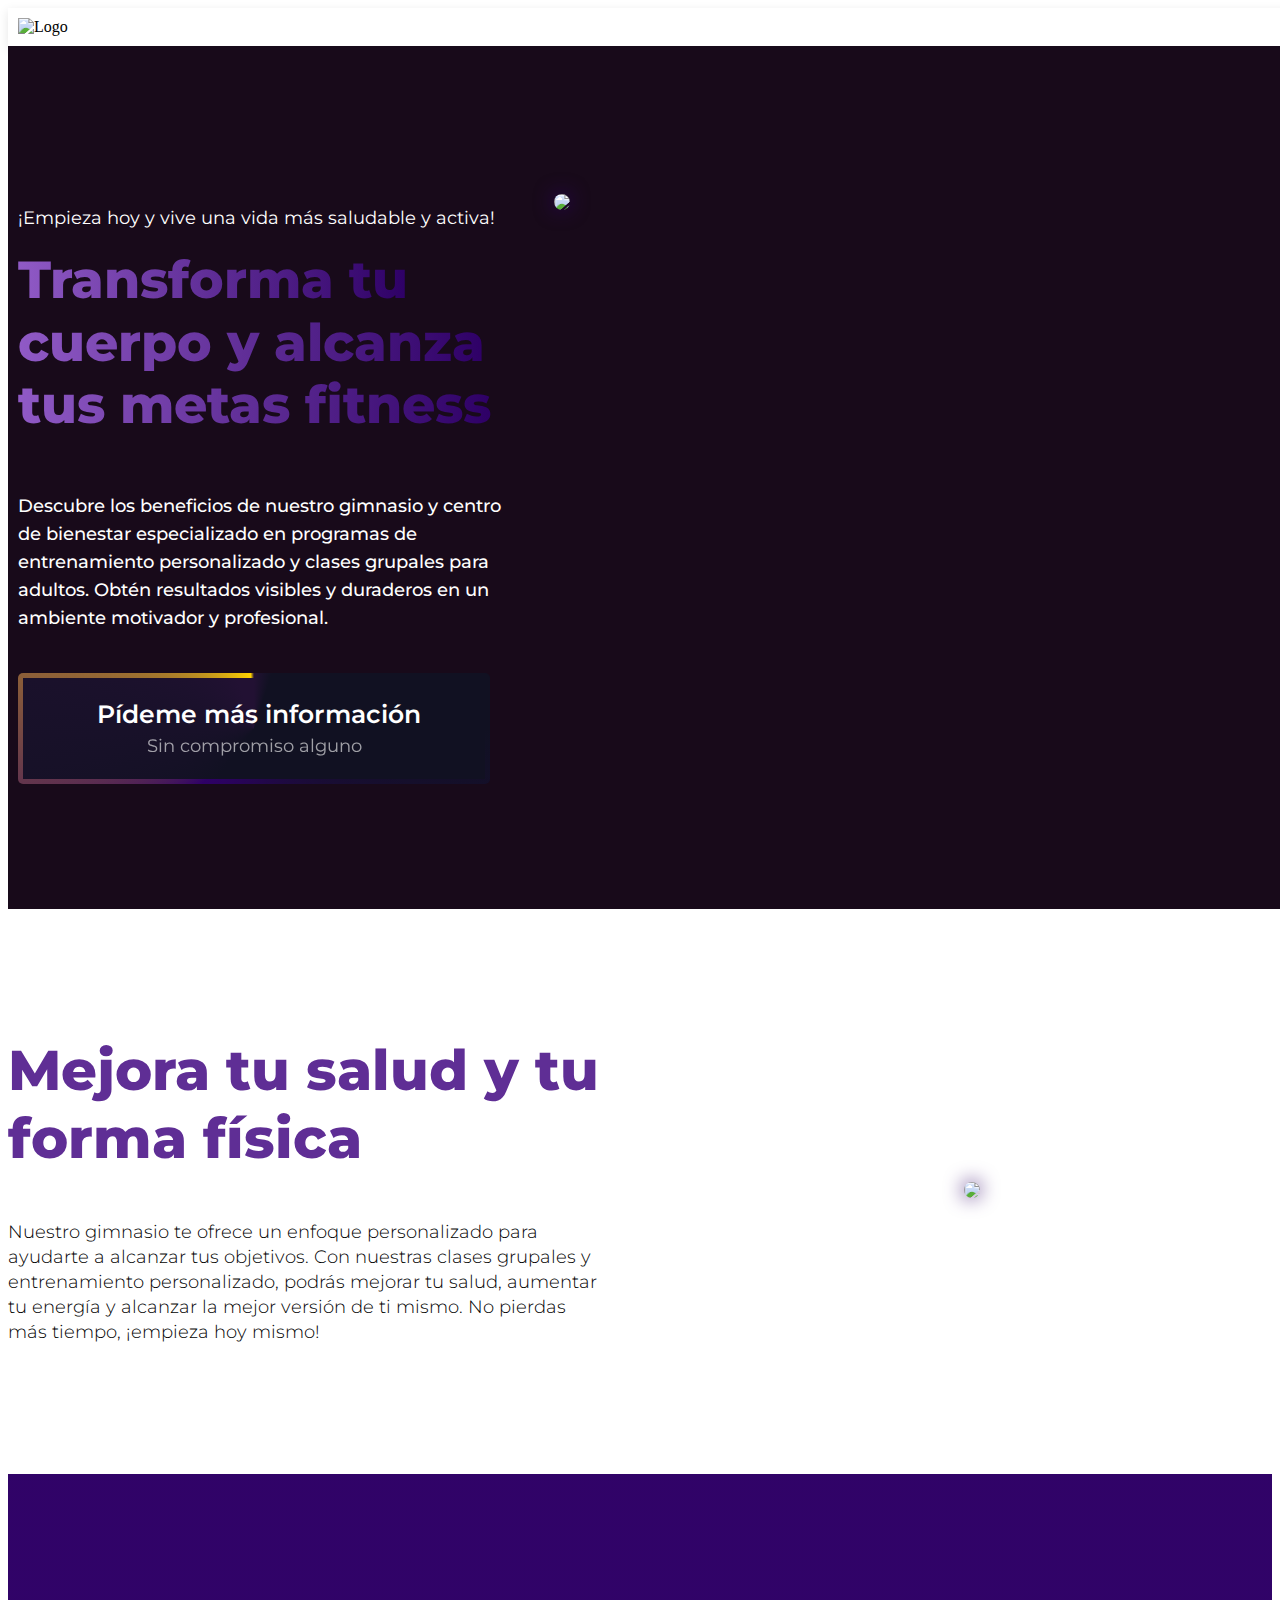
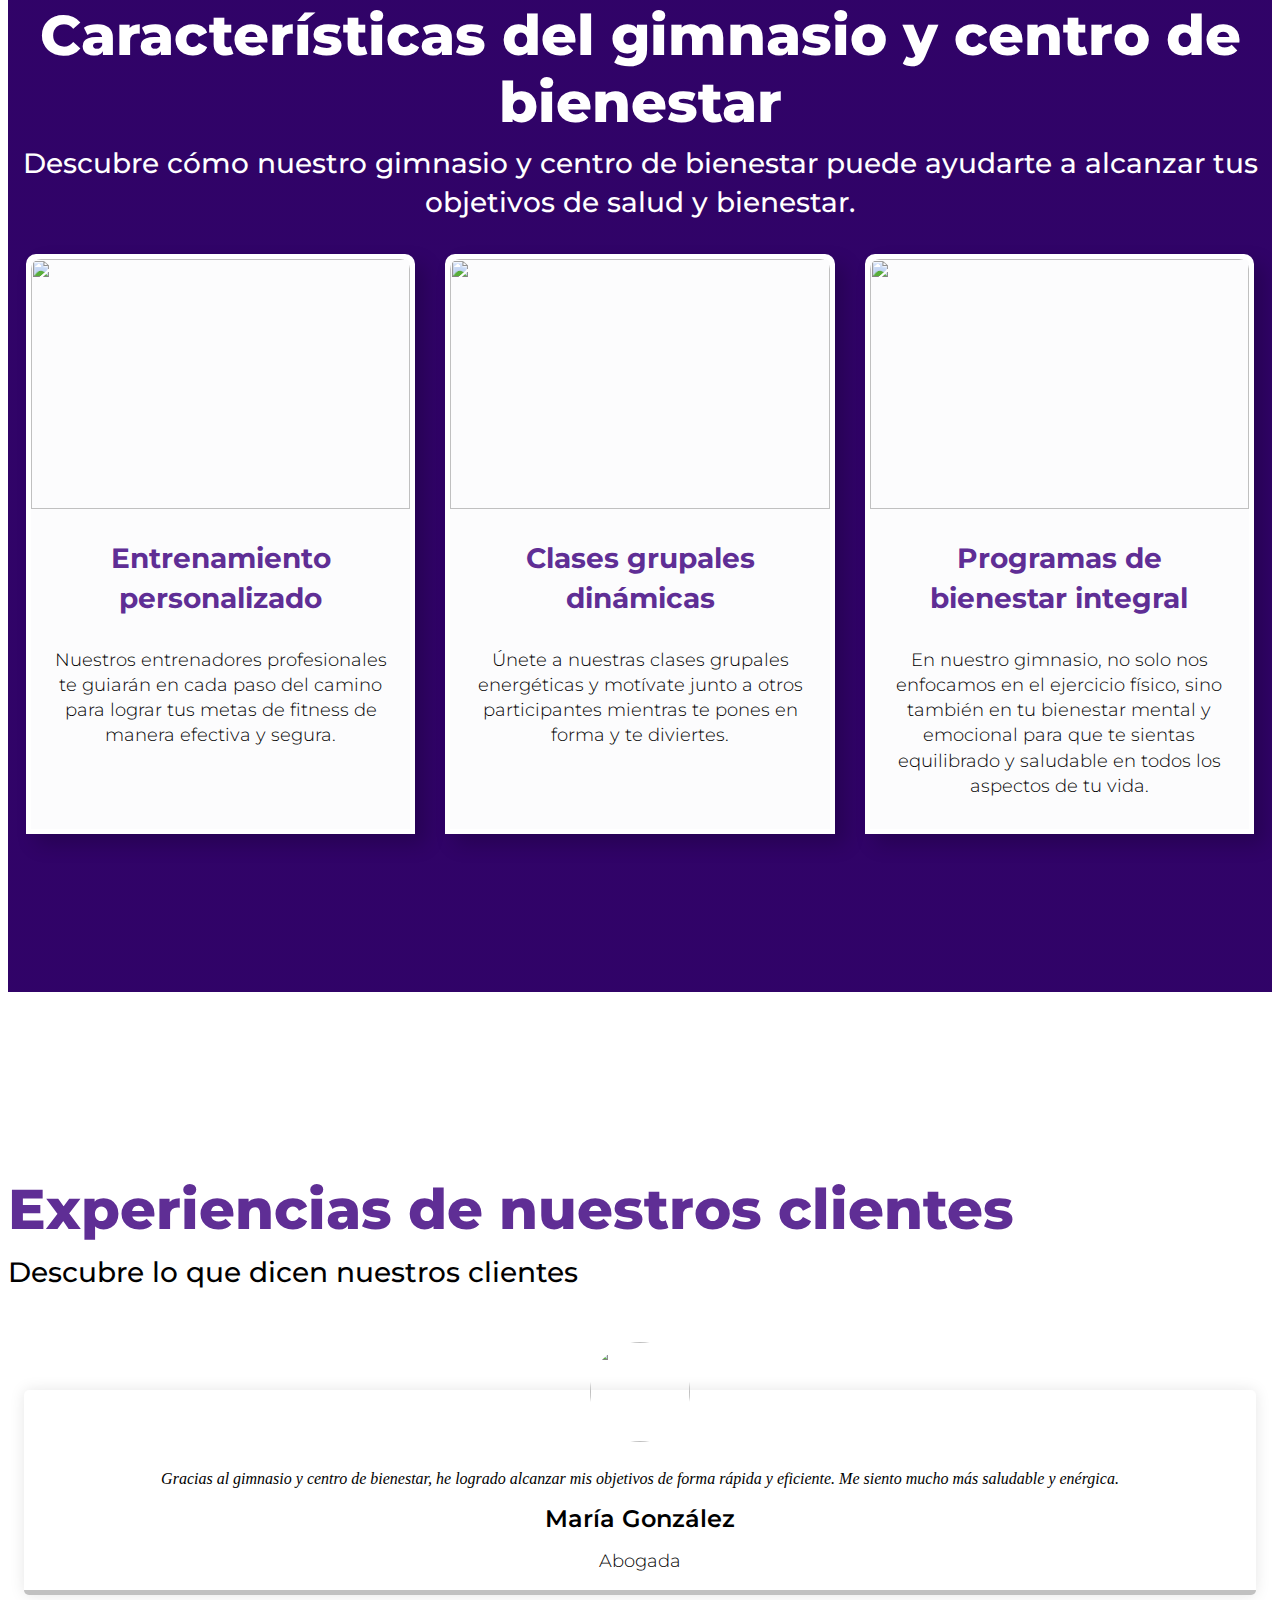
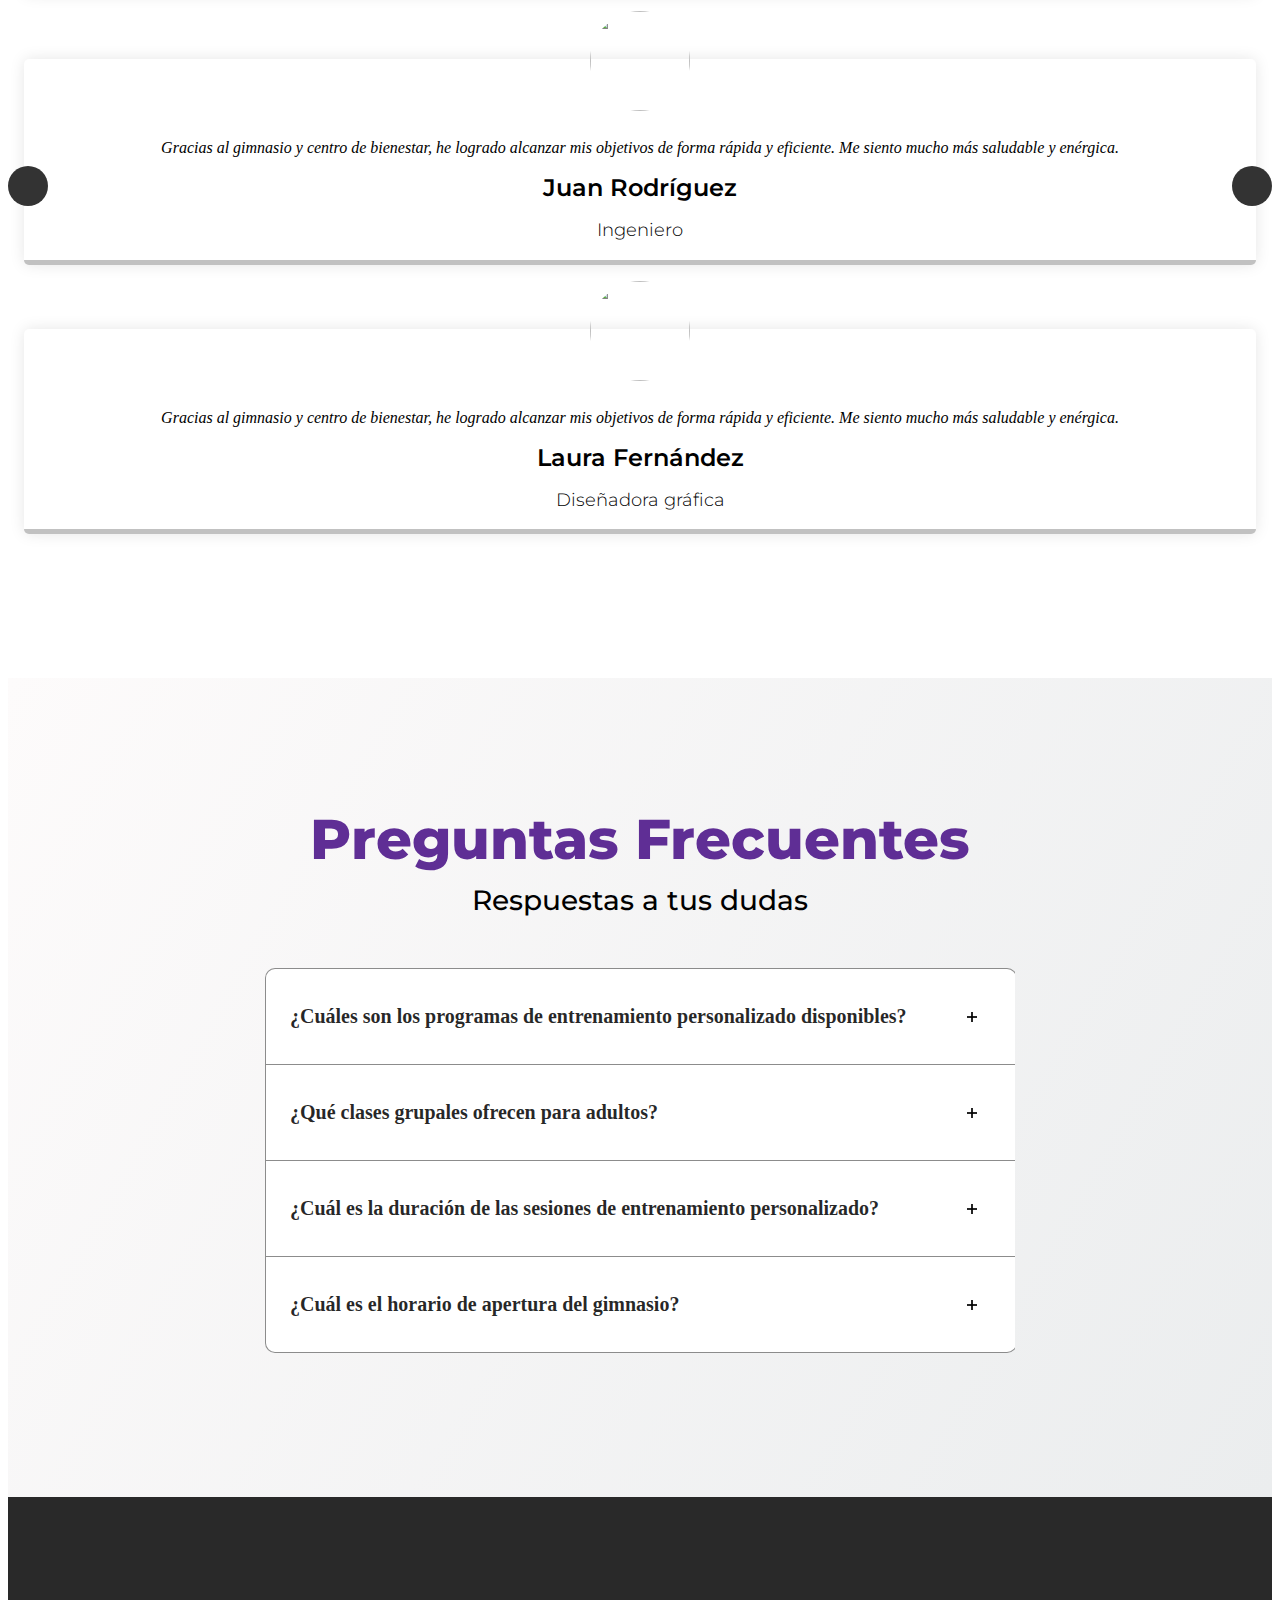
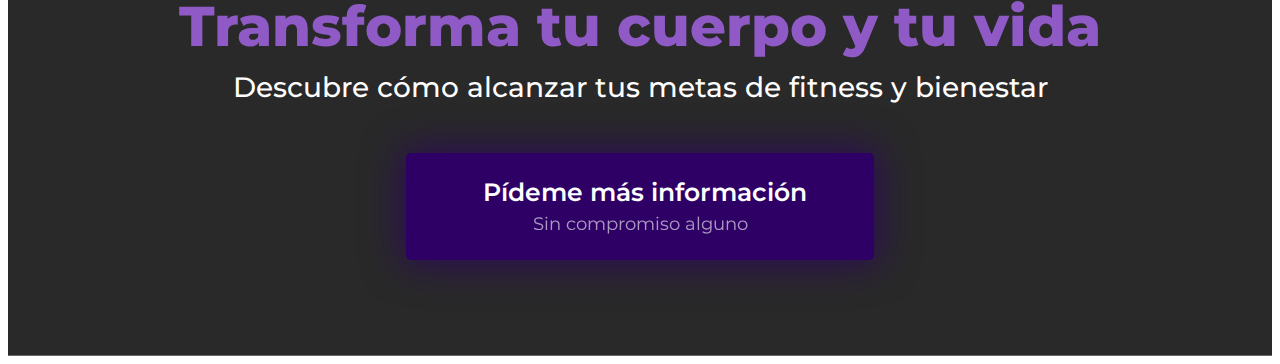
==== commit 65930cce: "fix animate-img" ====
--- a/index.html
+++ b/index.html
@@ -51,8 +51,8 @@
         <div class="container">
             <div class="wrap-flex">
                 <div class="image-layer">
-                    <div class="img-3" style="--color-top: rgb(0, 255, 166); --color-bot: blue;">
-                        <img
+                    <div class="animate-img" style="--color-top: rgb(0, 255, 166); --color-bot: blue;">
+                        <img 
                         src="https://azure.glmedialibrary.com/glstorage/library/6/img63842996654108985543.png"
                         loading="lazy" style="width:auto; border-radius:10px; filter: drop-shadow(0 0 10px #2e0066);">
                     </div>
--- a/css/main.min.css
+++ b/css/main.min.css
@@ -1 +1 @@
-.funnel-widget{width:auto;max-width:30em;transition:box-shadow .4s linear}.funnel-widget .widget-content-title{font-size:1.75rem;font-weight:600 !important;font-family:Poppins}.funnel-widget .widget-content-title p{margin:0}.funnel-widget .number-item p{margin:0}.funnel-widget .checked{color:orange}.funnel-widget--left{margin-left:auto}.funnel-widget--right{margin-right:auto}.funnel-widget--top{margin-top:1.5em}.funnel-widget--bottom{margin-bottom:1.5em}.funnel-widget--center{margin:0 auto}.funnel-widget--hero{order:5}.number-item{font-weight:600}.funnel-widget.funnel-one .widget-images{display:flex;margin-left:15px;margin-bottom:10px}.funnel-widget.funnel-one .widget-img-item{width:50px;height:50px;border-radius:50px;overflow:hidden;display:flex;align-items:center;justify-content:center;margin-left:-15px;border:2px solid #fff;box-shadow:rgba(31,31,31,.25) 0px 14px 15px;transition:box-shadow .2s linear}.funnel-widget.funnel-one .widget-img-item:hover{box-shadow:rgba(31,31,31,.55) 0px 14px 25px}.funnel-widget.funnel-one .widget-img-item img{width:60px}.funnel-widget.funnel-one .number-item{font-size:16px;font-weight:600}.funnel-widget.funnel-one .widget-stars{display:none}.funnel-widget.funnel-one .widget-content-title{display:none;font-size:1.25rem}.funnel-widget.funnel-one .text-normal{font-size:16px}.funnel-widget.funnel-one .text-normal strong{font-weight:600}.funnel-widget.funnel-one .text-normal p{display:inline;text-align:left}.funnel-widget.funnel-one .widget-text-content{max-width:80%}.star{color:orange;font-size:20px;margin-left:-3px}.star:not(:last-child){margin-left:-3px}.funnel-widget.funnel-two{display:flex;align-items:center;gap:15px;flex-direction:row-reverse;justify-content:flex-end}.funnel-widget.funnel-two .widget-images{display:flex;margin-left:15px}.funnel-widget.funnel-two .widget-img-item:nth-child(1){display:none}.funnel-widget.funnel-two .widget-img-item{width:50px;height:50px;border-radius:50px;overflow:hidden;display:flex;align-items:center;justify-content:center;margin-left:-15px;border:2px solid #fff;box-shadow:rgba(31,31,31,.25) 0px 14px 15px;transition:box-shadow .2s linear}.funnel-widget.funnel-two .widget-img-item:hover{box-shadow:rgba(31,31,31,.55) 0px 14px 25px}.funnel-widget.funnel-two .widget-img-item img{width:75px}.funnel-widget.funnel-two .widget-content{display:flex;flex-direction:row-reverse;justify-content:start;align-items:center;gap:10px}.funnel-widget.funnel-two .widget-text-content{display:flex;flex-direction:column;align-items:baseline;align-self:baseline;margin-top:3px;gap:5px}.funnel-widget.funnel-two .widget-stars{width:50px;height:50px;background:url("https://i.ibb.co/hHRwNFV/de70890e-8336-4720-9bec-2891292c90bd-2-transformed.png") no-repeat;background-size:contain}.funnel-widget.funnel-two .widget-stars .star:nth-child(n+1):nth-child(-n+5){display:none}.funnel-widget.funnel-two .widget-content-title{font-weight:600 !important;font-size:1.25rem}.funnel-widget.funnel-two .text-normal{margin-left:auto;line-height:0;font-size:1rem}.funnel-widget.funnel-two .text-normal p{margin:0}.funnel-widget.funnel-two .text-normal p:nth-child(2){display:none}@media screen and (min-width: 350px)and (max-width: 425px){.funnel-widget.funnel-two .widget-img-item:nth-child(2){display:none}}@media screen and (min-width: 750px){.funnel-widget.funnel-two .widget-content{gap:15px}}.funnel-widget.funnel-three,.funnel-widget.funnel-four{display:flex;gap:15px;align-items:center}.funnel-widget.funnel-three .widget-images,.funnel-widget.funnel-four .widget-images{display:flex;min-width:75px;flex-direction:column}.funnel-widget.funnel-three .widget-img-item,.funnel-widget.funnel-four .widget-img-item{overflow:hidden;display:flex;align-items:center;justify-content:center;border:2px solid #fff}.funnel-widget.funnel-three .widget-img-item:nth-child(1),.funnel-widget.funnel-four .widget-img-item:nth-child(1){width:35px;height:35px;border-radius:50px;margin-left:10px}.funnel-widget.funnel-three .widget-img-item:nth-child(even),.funnel-widget.funnel-four .widget-img-item:nth-child(even){align-self:flex-end;margin-top:-30px;width:40px;height:40px;border-radius:50px}.funnel-widget.funnel-three .widget-img-item:nth-child(3),.funnel-widget.funnel-four .widget-img-item:nth-child(3){margin-top:-20px;margin-left:15px;width:45px;height:45px;border-radius:50px}.funnel-widget.funnel-three .widget-img-item img,.funnel-widget.funnel-four .widget-img-item img{width:50px}.funnel-widget.funnel-three .widget-img-item:nth-child(n+4):nth-child(-n+5),.funnel-widget.funnel-four .widget-img-item:nth-child(n+4):nth-child(-n+5){display:none}.funnel-widget.funnel-three .widget-stars,.funnel-widget.funnel-four .widget-stars{display:none}.funnel-widget.funnel-three .widget-content-title p,.funnel-widget.funnel-four .widget-content-title p{font-size:1.25rem;line-height:1;margin-bottom:5px}.funnel-widget.funnel-three .text-normal,.funnel-widget.funnel-four .text-normal{line-height:1}.funnel-widget.funnel-three .text-normal p,.funnel-widget.funnel-four .text-normal p{display:inline;text-align:left;font-size:1rem}.funnel-widget.funnel-four .text-normal p:nth-child(2){display:none}.funnel-widget.funnel-four .widget-text-content{display:flex;flex-direction:column-reverse;gap:10px}.funnel-widget.funnel-five,.funnel-widget.funnel-six{opacity:1;display:flex;gap:20px;align-items:center}.funnel-widget.funnel-five .widget-images,.funnel-widget.funnel-six .widget-images{display:flex;min-width:75px;flex-direction:column}.funnel-widget.funnel-five .widget-img-item,.funnel-widget.funnel-six .widget-img-item{border-radius:50px}.funnel-widget.funnel-five .widget-img-item,.funnel-widget.funnel-six .widget-img-item{overflow:hidden;display:flex;align-items:center;justify-content:center;border:2px solid #fff}.funnel-widget.funnel-five .widget-img-item:nth-child(1),.funnel-widget.funnel-six .widget-img-item:nth-child(1){width:35px;height:35px;margin-right:10px;align-self:flex-end}.funnel-widget.funnel-five .widget-img-item:nth-child(even),.funnel-widget.funnel-six .widget-img-item:nth-child(even){margin-top:-30px;width:40px;height:40px}.funnel-widget.funnel-five .widget-img-item:nth-child(3),.funnel-widget.funnel-six .widget-img-item:nth-child(3){margin-top:-20px;margin-right:10px;width:45px;height:45px;align-self:flex-end}.funnel-widget.funnel-five .widget-img-item img,.funnel-widget.funnel-six .widget-img-item img{width:55px}.funnel-widget.funnel-five .widget-img-item:nth-child(n+4):nth-child(-n+5),.funnel-widget.funnel-six .widget-img-item:nth-child(n+4):nth-child(-n+5){display:none}.funnel-widget.funnel-five .text-normal p,.funnel-widget.funnel-six .text-normal p{display:inline;text-align:left;font-size:16px}.funnel-widget.funnel-five .text-normal,.funnel-widget.funnel-six .text-normal{line-height:1.1;margin-bottom:10px}.funnel-widget.funnel-five .widget-content-title,.funnel-widget.funnel-six .widget-content-title{display:none}.funnel-widget.funnel-five .widget-stars,.funnel-widget.funnel-six .widget-stars{margin-top:-10px;font-size:10px}.funnel-widget.funnel-six .widget-img-item{border-radius:50px}.funnel-widget.funnel-six .widget-img-item:nth-child(1){align-self:flex-start;margin-top:10px;margin-left:10px}.funnel-widget.funnel-six .widget-img-item:nth-child(even){align-self:flex-end}.funnel-widget.funnel-six .widget-img-item:nth-child(3){align-self:flex-start;margin-left:10px}.funnel-widget.funnel-six .widget-content{margin-top:15px}.funnel-widget.funnel-six .text-normal p{font-size:16px;line-height:0}.funnel-widget.funnel-six .text-normal{margin-bottom:6px}.funnel-widget.funnel-six .text-normal p:nth-child(2){display:none}.funnel-widget.funnel-six .widget-content-title{display:block;line-height:1rem}.funnel-widget.funnel-seven{display:flex;align-items:center;gap:10px;flex-direction:row;justify-content:flex-end}.funnel-widget.funnel-seven .widget-images{display:flex;margin-left:15px}.funnel-widget.funnel-seven .widget-img-item:nth-child(1),.funnel-widget.funnel-seven .widget-img-item:nth-child(2){display:none}.funnel-widget.funnel-seven .widget-img-item{width:50px;height:50px;border-radius:50px;overflow:hidden;display:flex;align-items:center;justify-content:center;margin-left:-15px;border:2px solid #fff;box-shadow:rgba(31,31,31,.25) 0px 14px 15px;transition:box-shadow .2s linear}.funnel-widget.funnel-seven .widget-img-item:hover{box-shadow:rgba(31,31,31,.55) 0px 14px 25px}.funnel-widget.funnel-seven .widget-img-item img{width:75px}.funnel-widget.funnel-seven .widget-content{display:flex;flex-direction:column-reverse;gap:5px;margin-left:5px;margin-bottom:20px}.funnel-widget.funnel-seven .widget-content-title{display:none}.funnel-widget.funnel-seven .widget-text-content{display:flex;flex-direction:column;align-items:baseline;align-self:baseline}.funnel-widget.funnel-seven .widget-content-title{font-weight:600 !important;font-size:1.25rem}.funnel-widget.funnel-seven .text-normal{margin-left:auto;line-height:0;font-size:1rem}.funnel-widget.funnel-seven .text-normal p{margin:0}.funnel-widget.funnel-seven .text-normal p:nth-child(2){display:none}@media screen and (min-width: 350px)and (max-width: 425px){.funnel-widget.funnel-seven .widget-img-item:nth-child(2){display:none}}.funnel-hero.funnel-eight{background:0 0;background-position:center,center,center;padding-left:10px;padding-right:10px}.funnel-hero.funnel-eight .funnel-title span{-webkit-text-fill-color:var(--textCTA)}.funnel-hero.funnel-eight .image-layer{display:none}.funnel-hero.funnel-eight .wrap-flex .info-layer{width:100%;text-align:left}.funnel-hero.funnel-eight .funnel-sec-title span{color:var(--primary) !important;display:none}.funnel-hero.funnel-eight .funnel-text strong{color:var(--primary) !important}.funnel-hero.funnel-eight .container-btn{width:90%}.funnel-hero.funnel-eight .container-btn.custom-btn{display:flex;gap:40px;flex-direction:column}.funnel-hero.funnel-eight .funnel-title span{font-size:32px}@media only screen and (min-width: 768px){.funnel-hero.funnel-eight{padding:10rem 0 10rem}.funnel-hero.funnel-eight .wrap-flex .info-layer{width:100%;margin-left:0}.funnel-hero.funnel-eight .funnel-title span{font-size:65px}.funnel-hero.funnel-eight .container-btn.custom-btn{display:flex;gap:40px;flex-direction:row}.funnel-hero.funnel-eight .container-btn{width:100%}}.wrap-head.funnel-eight{background:rgba(var(--secondary), 0.3);position:absolute}.funnel-hero.funnel-nine{padding-left:10px;padding-right:10px;background:#180a1a !important;background-image:none !important}.funnel-hero.funnel-nine .btn-gl:nth-child(2){display:none}.funnel-hero.funnel-nine .wrap-flex{flex-direction:column-reverse;align-items:center}.funnel-hero.funnel-nine .wrap-flex .info-layer{text-align:left;display:flex;flex-direction:column;align-items:center}.funnel-hero.funnel-nine .wrap-flex .funnel-title{order:2}.funnel-hero.funnel-nine .wrap-flex .funnel-sec-title{order:3}.funnel-hero.funnel-nine .wrap-flex .text{order:1}.funnel-hero.funnel-nine .wrap-flex .container-btn{order:4}.funnel-hero.funnel-nine .funnel-title span{font-size:40px}.funnel-hero.funnel-nine .funnel-sec-title span{color:var(--primary) !important;font-size:18px}.funnel-hero.funnel-nine .funnel-sec-title{line-height:1.2}.funnel-hero.funnel-nine .funnel-text strong{color:var(--primary) !important}@media only screen and (min-width: 768px){.funnel-hero.funnel-nine .wrap-flex{flex-wrap:wrap;gap:50px;align-items:center}.funnel-hero.funnel-nine .wrap-flex .info-layer{align-items:flex-start;width:100%;margin-left:0}.funnel-hero.funnel-nine .wrap-flex .image-layer{width:100%}.funnel-hero.funnel-nine .funnel-title span{font-size:52px}.funnel-hero.funnel-nine .funnel-sec-title{line-height:1}}@media only screen and (min-width: 1200px){.funnel-hero.funnel-nine .wrap-flex{flex-wrap:nowrap;flex-direction:row-reverse}.funnel-hero.funnel-nine .wrap-flex .info-layer{align-items:flex-start;width:40%}.funnel-hero.funnel-nine .wrap-flex .image-layer{width:60%}.funnel-hero.funnel-nine .funnel-title span{font-size:52px}}.container-btn{width:100%;display:block;cursor:default !important}.container-btn.custom-btn{transition:all .3s}.container-btn.custom-btn>.btn-gl{position:relative;width:auto;display:inline-flex;background:none;cursor:pointer}.container-btn.custom-btn>.btn-gl.btn-md_{cursor:pointer}.container-btn.custom-btn>.btn-gl.btn-md_ a{padding:1rem 3rem;font-size:21px}.container-btn.custom-btn>.btn-gl.btn-sm_{cursor:pointer}.container-btn.custom-btn>.btn-gl.btn-sm_ a{padding:1rem 1rem;font-size:16px}.container-btn.custom-btn>.btn-gl.btn-13{fill:#000;background-color:rgba(var(--secondary), 1);border-style:solid;border-width:3px 3px 3px 3px;border-color:rgba(var(--secondary-cta), 1);box-shadow:0px 0px 38px 4px rgba(var(--primary-cta), 0.76)}.container-btn.custom-btn>.btn-gl.btn-13 a{color:rgba(var(--primary-cta), 1) !important}.container-btn.custom-btn>.btn-gl.btn-13:hover{transform:scale(1.1)}.container-btn.custom-btn>.btn-gl.btn-14{position:relative}.container-btn.custom-btn>.btn-gl.btn-14 a{color:rgba(var(--textCTA), 1) !important}.container-btn.custom-btn>.btn-gl.btn-14::before{content:"";position:absolute;top:0;left:0;right:0;bottom:0;border:5px solid rgba(0,0,0,0);background:linear-gradient(45deg, rgba(var(--third-cta), 0.7), rgba(var(--secondary-cta), 1)) border-box;-webkit-mask:linear-gradient(#fff 0 0) padding-box,linear-gradient(#fff 0 0);-webkit-mask-composite:destination-out;mask-composite:exclude}.container-btn.custom-btn>.btn-gl.btn-14:hover::before{background-size:600px;background-position:600px 0;transition:1s linear}.btn-rounded::before{border-radius:50px}section:not(.funnel-hero.funnel-four) .img-1,.designImg .img-1{border-radius:20px;position:relative}section:not(.funnel-hero.funnel-four) .img-1::after,.designImg .img-1::after{position:absolute;width:99%;height:100%;display:block;content:"";background:linear-gradient(180deg, var(--bs-indigo) 0%, var(--bs-orange) 100%);z-index:-2;top:-1%;left:-1%;border-radius:20px;transform:rotate(4deg);box-shadow:rgba(var(--colorCTA), 0.2) -10px 15px 20px;transition:all .3ms linear}section:not(.funnel-hero.funnel-four) .img-1 img,.designImg .img-1 img{filter:0;width:100% !important;height:100%;border-radius:20px}section:not(.funnel-hero.funnel-four) .img-1:hover::after,.designImg .img-1:hover::after{box-shadow:rgba(var(--colorCTA), 0.2) -15px 20px 25px}.funnel-hero.funnel-ten{padding-left:10px;padding-right:10px;background:#180a1a !important;background-image:none !important}.funnel-hero.funnel-ten .btn-gl:nth-child(2){display:none}.funnel-hero.funnel-ten .wrap-flex{flex-direction:column-reverse;align-items:center}.funnel-hero.funnel-ten .wrap-flex .info-layer{text-align:left;display:flex;flex-direction:column;align-items:center}.funnel-hero.funnel-ten .wrap-flex .funnel-title{order:2}.funnel-hero.funnel-ten .wrap-flex .funnel-sec-title{order:3}.funnel-hero.funnel-ten .wrap-flex .text{order:1}.funnel-hero.funnel-ten .wrap-flex .container-btn{order:4}.funnel-hero.funnel-ten .funnel-title span{font-size:40px}.funnel-hero.funnel-ten .funnel-sec-title span{color:var(--primary) !important;font-size:18px}.funnel-hero.funnel-ten .funnel-sec-title{line-height:1.2}.funnel-hero.funnel-ten .funnel-text strong{color:var(--primary) !important}.funnel-hero.funnel-ten .funnel-title span{font-size:32px}@media only screen and (min-width: 768px){.funnel-hero.funnel-ten .wrap-flex{flex-wrap:nowrap;flex-direction:row-reverse;justify-content:space-between;gap:7%}.funnel-hero.funnel-ten .wrap-flex .info-layer{align-items:flex-start;width:40%}.funnel-hero.funnel-ten .wrap-flex .image-layer{width:53%}.funnel-hero.funnel-ten .funnel-title span{font-size:42px}.funnel-hero.funnel-ten .wrap-flex .funnel-sec-title{line-height:1.4}}.img-2{position:relative;width:320px !important;height:320px;margin:0 auto}@media only screen and (min-width: 768px){.img-2{width:350px !important;height:350px}}@media only screen and (min-width: 1200px){.img-2{width:550px !important;height:550px}}.img-2::after{position:absolute;width:125%;height:125%;display:block;content:"";background:linear-gradient(217deg, #16446c, rgba(255, 0, 0, 0) 70.71%),linear-gradient(127deg, #006867, rgba(0, 255, 0, 0) 70.71%),linear-gradient(336deg, #62265d, rgba(0, 0, 255, 0) 70.71%);border-radius:50%;filter:blur(30px);z-index:-2;top:-13%;left:-15%;border-radius:400px}.img-2 img{-o-object-fit:cover !important;object-fit:cover !important;filter:none !important;width:100% !important;height:100%;border-radius:10px !important}.img-3{position:relative;width:320px !important;height:320px;margin:0 auto}@media only screen and (min-width: 1200px){.img-3{width:520px !important;height:520px}}.img-3 img{border-radius:250px !important;-o-object-fit:cover !important;object-fit:cover !important;filter:none !important;width:100% !important;height:100%}.img-3 img svg{width:50px}.img-3{position:relative}.img-3 svg:nth-child(2){width:9%;position:absolute;bottom:60%;right:0%}.img-3 svg:nth-child(3){width:9%;position:absolute;bottom:60%;right:10%}.img-3 svg:nth-child(4){width:9%;position:absolute;bottom:-20%;left:15%;rotate:180deg}.img-3 svg:nth-child(5){width:9%;position:absolute;bottom:-20%;left:5%;rotate:180deg}@media only screen and (min-width: 1200px){.img-3 svg:nth-child(2){bottom:70%;right:0%}.img-3 svg:nth-child(3){bottom:70%;right:10%}.img-3 svg:nth-child(4){bottom:0%;left:15%;rotate:180deg}.img-3 svg:nth-child(5){bottom:0%;left:5%;rotate:180deg}}.animate-img{height:400px;width:100%;background:url("https://azure.glmedialibrary.com/glstorage/library/6/img63842996654108985543.png");background-size:cover;background-position:center;background-repeat:no-repeat;animation:liquid 7s ease-in-out infinite;border-radius:60% 40% 30% 70%/60% 30% 70% 40%;transform:matrix3d(1, 0, 0, 0, 0, 1, 0, 0, 0, 0, 1, 0, 0, 0, 0, 1)}@media only screen and (min-width: 1200px){.animate-img{height:600px}}.animate-img img{display:none}@keyframes liquid{0%{border-radius:60% 40% 30% 70%/60% 30% 70% 40%;transform:matrix3d(1, 0, 0.001, 0, 0, 1, 0, 0, 0, 0, 1, 0, 0, 0, 0, 1.01)}50%{border-radius:30% 60% 70% 40%/50% 60% 30% 60%;transform:matrix3d(1, 0, 0, 0, 0, 1, 0, 0, 0, 0, 1, 0, 0, 0, 0, 1.04)}75%{border-radius:55% 30% 60% 40%/50% 60% 30% 60%;transform:matrix3d(1, 0, 0, 0, 0, 1, 0, 0, 0, 0, 1, 0, 0, 0, 0, 1.04)}100%{border-radius:60% 40% 30% 70%/60% 30% 70% 40%;transform:matrix3d(1, 0, 0, 0, 0, 1, 0, 0, 0, 0, 1, 0, 0, 0, 0, 1.01)}}.img-4{width:320px !important;height:320px;margin:0 auto;position:relative}@media only screen and (min-width: 768px){.img-4{width:350px !important;height:350px}}@media only screen and (min-width: 1200px){.img-4{width:500px !important;height:500px}}.img-4 img{border-radius:10px !important;-o-object-fit:cover !important;object-fit:cover !important;filter:none !important;width:100% !important;height:100%}.img-4 svg{position:absolute;height:120%;top:-1%;left:-5%;width:120%;z-index:-2;filter:blur(20px)}@media only screen and (min-width: 768px){.img-4 svg{height:140%;top:-22%;left:-25%;width:140%;z-index:-2}}.img-4 svg path{fill:url(#gradient) !important}.container-btn.custom-btn>.btn-gl.btn-animate-1{position:relative;overflow:hidden}.container-btn.custom-btn>.btn-gl.btn-animate-1:after{border-radius:0;background:#fff !important;content:"";height:200px !important;left:-75px;opacity:.2;position:absolute;top:-50px !important;transform:rotate(20deg);transition:all 550ms cubic-bezier(0.19, 1, 0.22, 1);width:70px !important;z-index:0 !important;animation:moveRight 2.5s linear infinite}@keyframes moveRight{0%{left:-75px}25%{left:120%}100%{left:120%}}.container-btn.custom-btn>.btn-gl.btn-animate-2{border:0 solid;box-shadow:inset 0 0 20px rgba(255,255,255,0);outline:1px solid;outline-color:rgba(255,255,255,0);outline-offset:0px;transition:all 250ms cubic-bezier(0.19, 1, 0.22, 1);animation:btnHoverAnimation 3s infinite}@keyframes btnHoverAnimation{0%{border:0px solid;box-shadow:inset 0 0 10px rgba(255,255,255,.5),0 0 10px rgba(255,255,255,.2);outline-color:rgba(255,0,0,0);outline-offset:0px}25%{box-shadow:inset 0 0 20px rgba(255,255,255,.5),0 0 20px rgba(255,255,255,.2);outline-color:rgba(255,255,255,.5)}50%{border:0 solid;box-shadow:inset 0 0 20px rgba(255,255,255,0);outline-color:rgba(255,255,255,0);outline-offset:25px}60%{border:0 solid;box-shadow:inset 0 0 20px rgba(255,255,255,0);outline-color:rgba(255,255,255,0);outline-offset:0px}}.btn-animate-2:hover{animation-play-state:none}.container-btn.custom-btn>.btn-gl.btn-15{cursor:pointer;--border-angle: 0turn;--main-bg: conic-gradient( from var(--border-angle), #213, #112 5%, #112 60%, #213 95% );border:solid 5px rgba(0,0,0,0);--gradient-border: conic-gradient(from var(--border-angle), transparent 25%, rgb(var(--secondary-cta)), rgb(var(--third-cta)) 99%, transparent);background:var(--main-bg) padding-box,var(--gradient-border) border-box,var(--main-bg) border-box !important;background-position:center center;animation:bg-spin 3s linear infinite}@keyframes bg-spin{to{--border-angle: 1turn}}.container-btn.custom-btn>.btn-gl.btn-15:hover{animation-play-state:paused}@property --border-angle{syntax:"<angle>";inherits:true;initial-value:0turn}+.funnel-widget{width:auto;max-width:30em;transition:box-shadow .4s linear}.funnel-widget .widget-content-title{font-size:1.75rem;font-weight:600 !important;font-family:Poppins}.funnel-widget .widget-content-title p{margin:0}.funnel-widget .number-item p{margin:0}.funnel-widget .checked{color:orange}.funnel-widget--left{margin-left:auto}.funnel-widget--right{margin-right:auto}.funnel-widget--top{margin-top:1.5em}.funnel-widget--bottom{margin-bottom:1.5em}.funnel-widget--center{margin:0 auto}.funnel-widget--hero{order:5}.number-item{font-weight:600}.funnel-widget.funnel-one .widget-images{display:flex;margin-left:15px;margin-bottom:10px}.funnel-widget.funnel-one .widget-img-item{width:50px;height:50px;border-radius:50px;overflow:hidden;display:flex;align-items:center;justify-content:center;margin-left:-15px;border:2px solid #fff;box-shadow:rgba(31,31,31,.25) 0px 14px 15px;transition:box-shadow .2s linear}.funnel-widget.funnel-one .widget-img-item:hover{box-shadow:rgba(31,31,31,.55) 0px 14px 25px}.funnel-widget.funnel-one .widget-img-item img{width:60px}.funnel-widget.funnel-one .number-item{font-size:16px;font-weight:600}.funnel-widget.funnel-one .widget-stars{display:none}.funnel-widget.funnel-one .widget-content-title{display:none;font-size:1.25rem}.funnel-widget.funnel-one .text-normal{font-size:16px}.funnel-widget.funnel-one .text-normal strong{font-weight:600}.funnel-widget.funnel-one .text-normal p{display:inline;text-align:left}.funnel-widget.funnel-one .widget-text-content{max-width:80%}.star{color:orange;font-size:20px;margin-left:-3px}.star:not(:last-child){margin-left:-3px}.funnel-widget.funnel-two{display:flex;align-items:center;gap:15px;flex-direction:row-reverse;justify-content:flex-end}.funnel-widget.funnel-two .widget-images{display:flex;margin-left:15px}.funnel-widget.funnel-two .widget-img-item:nth-child(1){display:none}.funnel-widget.funnel-two .widget-img-item{width:50px;height:50px;border-radius:50px;overflow:hidden;display:flex;align-items:center;justify-content:center;margin-left:-15px;border:2px solid #fff;box-shadow:rgba(31,31,31,.25) 0px 14px 15px;transition:box-shadow .2s linear}.funnel-widget.funnel-two .widget-img-item:hover{box-shadow:rgba(31,31,31,.55) 0px 14px 25px}.funnel-widget.funnel-two .widget-img-item img{width:75px}.funnel-widget.funnel-two .widget-content{display:flex;flex-direction:row-reverse;justify-content:start;align-items:center;gap:10px}.funnel-widget.funnel-two .widget-text-content{display:flex;flex-direction:column;align-items:baseline;align-self:baseline;margin-top:3px;gap:5px}.funnel-widget.funnel-two .widget-stars{width:50px;height:50px;background:url("https://i.ibb.co/hHRwNFV/de70890e-8336-4720-9bec-2891292c90bd-2-transformed.png") no-repeat;background-size:contain}.funnel-widget.funnel-two .widget-stars .star:nth-child(n+1):nth-child(-n+5){display:none}.funnel-widget.funnel-two .widget-content-title{font-weight:600 !important;font-size:1.25rem}.funnel-widget.funnel-two .text-normal{margin-left:auto;line-height:0;font-size:1rem}.funnel-widget.funnel-two .text-normal p{margin:0}.funnel-widget.funnel-two .text-normal p:nth-child(2){display:none}@media screen and (min-width: 350px)and (max-width: 425px){.funnel-widget.funnel-two .widget-img-item:nth-child(2){display:none}}@media screen and (min-width: 750px){.funnel-widget.funnel-two .widget-content{gap:15px}}.funnel-widget.funnel-three,.funnel-widget.funnel-four{display:flex;gap:15px;align-items:center}.funnel-widget.funnel-three .widget-images,.funnel-widget.funnel-four .widget-images{display:flex;min-width:75px;flex-direction:column}.funnel-widget.funnel-three .widget-img-item,.funnel-widget.funnel-four .widget-img-item{overflow:hidden;display:flex;align-items:center;justify-content:center;border:2px solid #fff}.funnel-widget.funnel-three .widget-img-item:nth-child(1),.funnel-widget.funnel-four .widget-img-item:nth-child(1){width:35px;height:35px;border-radius:50px;margin-left:10px}.funnel-widget.funnel-three .widget-img-item:nth-child(even),.funnel-widget.funnel-four .widget-img-item:nth-child(even){align-self:flex-end;margin-top:-30px;width:40px;height:40px;border-radius:50px}.funnel-widget.funnel-three .widget-img-item:nth-child(3),.funnel-widget.funnel-four .widget-img-item:nth-child(3){margin-top:-20px;margin-left:15px;width:45px;height:45px;border-radius:50px}.funnel-widget.funnel-three .widget-img-item img,.funnel-widget.funnel-four .widget-img-item img{width:50px}.funnel-widget.funnel-three .widget-img-item:nth-child(n+4):nth-child(-n+5),.funnel-widget.funnel-four .widget-img-item:nth-child(n+4):nth-child(-n+5){display:none}.funnel-widget.funnel-three .widget-stars,.funnel-widget.funnel-four .widget-stars{display:none}.funnel-widget.funnel-three .widget-content-title p,.funnel-widget.funnel-four .widget-content-title p{font-size:1.25rem;line-height:1;margin-bottom:5px}.funnel-widget.funnel-three .text-normal,.funnel-widget.funnel-four .text-normal{line-height:1}.funnel-widget.funnel-three .text-normal p,.funnel-widget.funnel-four .text-normal p{display:inline;text-align:left;font-size:1rem}.funnel-widget.funnel-four .text-normal p:nth-child(2){display:none}.funnel-widget.funnel-four .widget-text-content{display:flex;flex-direction:column-reverse;gap:10px}.funnel-widget.funnel-five,.funnel-widget.funnel-six{opacity:1;display:flex;gap:20px;align-items:center}.funnel-widget.funnel-five .widget-images,.funnel-widget.funnel-six .widget-images{display:flex;min-width:75px;flex-direction:column}.funnel-widget.funnel-five .widget-img-item,.funnel-widget.funnel-six .widget-img-item{border-radius:50px}.funnel-widget.funnel-five .widget-img-item,.funnel-widget.funnel-six .widget-img-item{overflow:hidden;display:flex;align-items:center;justify-content:center;border:2px solid #fff}.funnel-widget.funnel-five .widget-img-item:nth-child(1),.funnel-widget.funnel-six .widget-img-item:nth-child(1){width:35px;height:35px;margin-right:10px;align-self:flex-end}.funnel-widget.funnel-five .widget-img-item:nth-child(even),.funnel-widget.funnel-six .widget-img-item:nth-child(even){margin-top:-30px;width:40px;height:40px}.funnel-widget.funnel-five .widget-img-item:nth-child(3),.funnel-widget.funnel-six .widget-img-item:nth-child(3){margin-top:-20px;margin-right:10px;width:45px;height:45px;align-self:flex-end}.funnel-widget.funnel-five .widget-img-item img,.funnel-widget.funnel-six .widget-img-item img{width:55px}.funnel-widget.funnel-five .widget-img-item:nth-child(n+4):nth-child(-n+5),.funnel-widget.funnel-six .widget-img-item:nth-child(n+4):nth-child(-n+5){display:none}.funnel-widget.funnel-five .text-normal p,.funnel-widget.funnel-six .text-normal p{display:inline;text-align:left;font-size:16px}.funnel-widget.funnel-five .text-normal,.funnel-widget.funnel-six .text-normal{line-height:1.1;margin-bottom:10px}.funnel-widget.funnel-five .widget-content-title,.funnel-widget.funnel-six .widget-content-title{display:none}.funnel-widget.funnel-five .widget-stars,.funnel-widget.funnel-six .widget-stars{margin-top:-10px;font-size:10px}.funnel-widget.funnel-six .widget-img-item{border-radius:50px}.funnel-widget.funnel-six .widget-img-item:nth-child(1){align-self:flex-start;margin-top:10px;margin-left:10px}.funnel-widget.funnel-six .widget-img-item:nth-child(even){align-self:flex-end}.funnel-widget.funnel-six .widget-img-item:nth-child(3){align-self:flex-start;margin-left:10px}.funnel-widget.funnel-six .widget-content{margin-top:15px}.funnel-widget.funnel-six .text-normal p{font-size:16px;line-height:0}.funnel-widget.funnel-six .text-normal{margin-bottom:6px}.funnel-widget.funnel-six .text-normal p:nth-child(2){display:none}.funnel-widget.funnel-six .widget-content-title{display:block;line-height:1rem}.funnel-widget.funnel-seven{display:flex;align-items:center;gap:10px;flex-direction:row;justify-content:flex-end}.funnel-widget.funnel-seven .widget-images{display:flex;margin-left:15px}.funnel-widget.funnel-seven .widget-img-item:nth-child(1),.funnel-widget.funnel-seven .widget-img-item:nth-child(2){display:none}.funnel-widget.funnel-seven .widget-img-item{width:50px;height:50px;border-radius:50px;overflow:hidden;display:flex;align-items:center;justify-content:center;margin-left:-15px;border:2px solid #fff;box-shadow:rgba(31,31,31,.25) 0px 14px 15px;transition:box-shadow .2s linear}.funnel-widget.funnel-seven .widget-img-item:hover{box-shadow:rgba(31,31,31,.55) 0px 14px 25px}.funnel-widget.funnel-seven .widget-img-item img{width:75px}.funnel-widget.funnel-seven .widget-content{display:flex;flex-direction:column-reverse;gap:5px;margin-left:5px;margin-bottom:20px}.funnel-widget.funnel-seven .widget-content-title{display:none}.funnel-widget.funnel-seven .widget-text-content{display:flex;flex-direction:column;align-items:baseline;align-self:baseline}.funnel-widget.funnel-seven .widget-content-title{font-weight:600 !important;font-size:1.25rem}.funnel-widget.funnel-seven .text-normal{margin-left:auto;line-height:0;font-size:1rem}.funnel-widget.funnel-seven .text-normal p{margin:0}.funnel-widget.funnel-seven .text-normal p:nth-child(2){display:none}@media screen and (min-width: 350px)and (max-width: 425px){.funnel-widget.funnel-seven .widget-img-item:nth-child(2){display:none}}.funnel-hero.funnel-eight{background:0 0;background-position:center,center,center;padding-left:10px;padding-right:10px}.funnel-hero.funnel-eight .funnel-title span{-webkit-text-fill-color:var(--textCTA)}.funnel-hero.funnel-eight .image-layer{display:none}.funnel-hero.funnel-eight .wrap-flex .info-layer{width:100%;text-align:left}.funnel-hero.funnel-eight .funnel-sec-title span{color:var(--primary) !important;display:none}.funnel-hero.funnel-eight .funnel-text strong{color:var(--primary) !important}.funnel-hero.funnel-eight .container-btn{width:90%}.funnel-hero.funnel-eight .container-btn.custom-btn{display:flex;gap:40px;flex-direction:column}.funnel-hero.funnel-eight .funnel-title span{font-size:32px}@media only screen and (min-width: 768px){.funnel-hero.funnel-eight{padding:10rem 0 10rem}.funnel-hero.funnel-eight .wrap-flex .info-layer{width:100%;margin-left:0}.funnel-hero.funnel-eight .funnel-title span{font-size:65px}.funnel-hero.funnel-eight .container-btn.custom-btn{display:flex;gap:40px;flex-direction:row}.funnel-hero.funnel-eight .container-btn{width:100%}}.wrap-head.funnel-eight{background:rgba(var(--secondary), 0.3);position:absolute}.funnel-hero.funnel-nine{padding-left:10px;padding-right:10px;background:#180a1a !important;background-image:none !important}.funnel-hero.funnel-nine .btn-gl:nth-child(2){display:none}.funnel-hero.funnel-nine .wrap-flex{flex-direction:column-reverse;align-items:center}.funnel-hero.funnel-nine .wrap-flex .info-layer{text-align:left;display:flex;flex-direction:column;align-items:center}.funnel-hero.funnel-nine .wrap-flex .funnel-title{order:2}.funnel-hero.funnel-nine .wrap-flex .funnel-sec-title{order:3}.funnel-hero.funnel-nine .wrap-flex .text{order:1}.funnel-hero.funnel-nine .wrap-flex .container-btn{order:4}.funnel-hero.funnel-nine .funnel-title span{font-size:40px}.funnel-hero.funnel-nine .funnel-sec-title span{color:var(--primary) !important;font-size:18px}.funnel-hero.funnel-nine .funnel-sec-title{line-height:1.2}.funnel-hero.funnel-nine .funnel-text strong{color:var(--primary) !important}@media only screen and (min-width: 768px){.funnel-hero.funnel-nine .wrap-flex{flex-wrap:wrap;gap:50px;align-items:center}.funnel-hero.funnel-nine .wrap-flex .info-layer{align-items:flex-start;width:100%;margin-left:0}.funnel-hero.funnel-nine .wrap-flex .image-layer{width:100%}.funnel-hero.funnel-nine .funnel-title span{font-size:52px}.funnel-hero.funnel-nine .funnel-sec-title{line-height:1}}@media only screen and (min-width: 1200px){.funnel-hero.funnel-nine .wrap-flex{flex-wrap:nowrap;flex-direction:row-reverse}.funnel-hero.funnel-nine .wrap-flex .info-layer{align-items:flex-start;width:40%}.funnel-hero.funnel-nine .wrap-flex .image-layer{width:60%}.funnel-hero.funnel-nine .funnel-title span{font-size:52px}}.container-btn{width:100%;display:block;cursor:default !important}.container-btn.custom-btn{transition:all .3s}.container-btn.custom-btn>.btn-gl{position:relative;width:auto;display:inline-flex;background:none;cursor:pointer}.container-btn.custom-btn>.btn-gl.btn-md_{cursor:pointer}.container-btn.custom-btn>.btn-gl.btn-md_ a{padding:1rem 3rem;font-size:21px}.container-btn.custom-btn>.btn-gl.btn-sm_{cursor:pointer}.container-btn.custom-btn>.btn-gl.btn-sm_ a{padding:1rem 1rem;font-size:16px}.container-btn.custom-btn>.btn-gl.btn-13{fill:#000;background-color:rgba(var(--secondary), 1);border-style:solid;border-width:3px 3px 3px 3px;border-color:rgba(var(--secondary-cta), 1);box-shadow:0px 0px 38px 4px rgba(var(--primary-cta), 0.76)}.container-btn.custom-btn>.btn-gl.btn-13 a{color:rgba(var(--primary-cta), 1) !important}.container-btn.custom-btn>.btn-gl.btn-13:hover{transform:scale(1.1)}.container-btn.custom-btn>.btn-gl.btn-14{position:relative}.container-btn.custom-btn>.btn-gl.btn-14 a{color:rgba(var(--textCTA), 1) !important}.container-btn.custom-btn>.btn-gl.btn-14::before{content:"";position:absolute;top:0;left:0;right:0;bottom:0;border:5px solid rgba(0,0,0,0);background:linear-gradient(45deg, rgba(var(--third-cta), 0.7), rgba(var(--secondary-cta), 1)) border-box;-webkit-mask:linear-gradient(#fff 0 0) padding-box,linear-gradient(#fff 0 0);-webkit-mask-composite:destination-out;mask-composite:exclude}.container-btn.custom-btn>.btn-gl.btn-14:hover::before{background-size:600px;background-position:600px 0;transition:1s linear}.btn-rounded::before{border-radius:50px}section:not(.funnel-hero.funnel-four) .img-1,.designImg .img-1{border-radius:20px;position:relative}section:not(.funnel-hero.funnel-four) .img-1::after,.designImg .img-1::after{position:absolute;width:99%;height:100%;display:block;content:"";background:linear-gradient(180deg, var(--bs-indigo) 0%, var(--bs-orange) 100%);z-index:-2;top:-1%;left:-1%;border-radius:20px;transform:rotate(4deg);box-shadow:rgba(var(--colorCTA), 0.2) -10px 15px 20px;transition:all .3ms linear}section:not(.funnel-hero.funnel-four) .img-1 img,.designImg .img-1 img{filter:0;width:100% !important;height:100%;border-radius:20px}section:not(.funnel-hero.funnel-four) .img-1:hover::after,.designImg .img-1:hover::after{box-shadow:rgba(var(--colorCTA), 0.2) -15px 20px 25px}.funnel-hero.funnel-ten{padding-left:10px;padding-right:10px;background:#180a1a !important;background-image:none !important}.funnel-hero.funnel-ten .btn-gl:nth-child(2){display:none}.funnel-hero.funnel-ten .wrap-flex{flex-direction:column-reverse;align-items:center}.funnel-hero.funnel-ten .wrap-flex .info-layer{text-align:left;display:flex;flex-direction:column;align-items:center}.funnel-hero.funnel-ten .wrap-flex .funnel-title{order:2}.funnel-hero.funnel-ten .wrap-flex .funnel-sec-title{order:3}.funnel-hero.funnel-ten .wrap-flex .text{order:1}.funnel-hero.funnel-ten .wrap-flex .container-btn{order:4}.funnel-hero.funnel-ten .funnel-title span{font-size:40px}.funnel-hero.funnel-ten .funnel-sec-title span{color:var(--primary) !important;font-size:18px}.funnel-hero.funnel-ten .funnel-sec-title{line-height:1.2}.funnel-hero.funnel-ten .funnel-text strong{color:var(--primary) !important}.funnel-hero.funnel-ten .funnel-title span{font-size:32px}@media only screen and (min-width: 768px){.funnel-hero.funnel-ten .wrap-flex{flex-wrap:nowrap;flex-direction:row-reverse;justify-content:space-between;gap:7%}.funnel-hero.funnel-ten .wrap-flex .info-layer{align-items:flex-start;width:40%}.funnel-hero.funnel-ten .wrap-flex .image-layer{width:53%}.funnel-hero.funnel-ten .funnel-title span{font-size:42px}.funnel-hero.funnel-ten .wrap-flex .funnel-sec-title{line-height:1.4}}.img-2{position:relative;width:320px !important;height:320px;margin:0 auto}@media only screen and (min-width: 768px){.img-2{width:350px !important;height:350px}}@media only screen and (min-width: 1200px){.img-2{width:550px !important;height:550px}}.img-2::after{position:absolute;width:125%;height:125%;display:block;content:"";background:linear-gradient(217deg, #16446c, rgba(255, 0, 0, 0) 70.71%),linear-gradient(127deg, #006867, rgba(0, 255, 0, 0) 70.71%),linear-gradient(336deg, #62265d, rgba(0, 0, 255, 0) 70.71%);border-radius:50%;filter:blur(30px);z-index:-2;top:-13%;left:-15%;border-radius:400px}.img-2 img{-o-object-fit:cover !important;object-fit:cover !important;filter:none !important;width:100% !important;height:100%;border-radius:10px !important}.img-3{position:relative;width:320px !important;height:320px;margin:0 auto}@media only screen and (min-width: 1200px){.img-3{width:520px !important;height:520px}}.img-3 img{border-radius:250px !important;-o-object-fit:cover !important;object-fit:cover !important;filter:none !important;width:100% !important;height:100%}.img-3 img svg{width:50px}.img-3{position:relative}.img-3 svg:nth-child(2){width:9%;position:absolute;bottom:60%;right:0%}.img-3 svg:nth-child(3){width:9%;position:absolute;bottom:60%;right:10%}.img-3 svg:nth-child(4){width:9%;position:absolute;bottom:-20%;left:15%;rotate:180deg}.img-3 svg:nth-child(5){width:9%;position:absolute;bottom:-20%;left:5%;rotate:180deg}@media only screen and (min-width: 1200px){.img-3 svg:nth-child(2){bottom:70%;right:0%}.img-3 svg:nth-child(3){bottom:70%;right:10%}.img-3 svg:nth-child(4){bottom:0%;left:15%;rotate:180deg}.img-3 svg:nth-child(5){bottom:0%;left:5%;rotate:180deg}}.animate-img{height:400px;width:100%;position:relative;animation:liquid 7s ease-in-out infinite;border-radius:60% 40% 30% 70%/60% 30% 70% 40%;transform:matrix3d(1, 0, 0, 0, 0, 1, 0, 0, 0, 0, 1, 0, 0, 0, 0, 1)}@media only screen and (min-width: 1200px){.animate-img{height:600px}}.animate-img img{height:100%;animation:liquid 7s ease-in-out infinite;-o-object-fit:cover !important;object-fit:cover !important;border-radius:60% 40% 30% 70%/60% 30% 70% 40%;transform:matrix3d(1, 0, 0, 0, 0, 1, 0, 0, 0, 0, 1, 0, 0, 0, 0, 1)}@keyframes liquid{0%{border-radius:60% 40% 30% 70%/60% 30% 70% 40%;transform:matrix3d(1, 0, 0.001, 0, 0, 1, 0, 0, 0, 0, 1, 0, 0, 0, 0, 1.01)}50%{border-radius:30% 60% 70% 40%/50% 60% 30% 60%;transform:matrix3d(1, 0, 0, 0, 0, 1, 0, 0, 0, 0, 1, 0, 0, 0, 0, 1.04)}75%{border-radius:55% 30% 60% 40%/50% 60% 30% 60%;transform:matrix3d(1, 0, 0, 0, 0, 1, 0, 0, 0, 0, 1, 0, 0, 0, 0, 1.04)}100%{border-radius:60% 40% 30% 70%/60% 30% 70% 40%;transform:matrix3d(1, 0, 0, 0, 0, 1, 0, 0, 0, 0, 1, 0, 0, 0, 0, 1.01)}}.img-4{width:initial !important;height:initial;margin:0 auto;position:relative}@media only screen and (min-width: 768px){.img-4{width:350px !important;height:350px}}@media only screen and (min-width: 1200px){.img-4{width:500px !important;height:500px}}.img-4 img{border-radius:10px !important;-o-object-fit:cover !important;object-fit:cover !important;filter:none !important;width:100% !important;height:100%}.img-4 svg{position:absolute;height:120%;top:-1%;left:-5%;width:120%;z-index:-2;filter:blur(20px)}@media only screen and (min-width: 768px){.img-4 svg{height:140%;top:-22%;left:-25%;width:140%;z-index:-2}}.img-4 svg path{fill:url(#gradient) !important}.container-btn.custom-btn>.btn-gl.btn-animate-1{position:relative;overflow:hidden}.container-btn.custom-btn>.btn-gl.btn-animate-1:after{border-radius:0;background:#fff !important;content:"";height:200px !important;left:-75px;opacity:.2;position:absolute;top:-50px !important;transform:rotate(20deg);transition:all 550ms cubic-bezier(0.19, 1, 0.22, 1);width:70px !important;z-index:0 !important;animation:moveRight 2.5s linear infinite}@keyframes moveRight{0%{left:-75px}25%{left:120%}100%{left:120%}}.container-btn.custom-btn>.btn-gl.btn-animate-2{border:0 solid;box-shadow:inset 0 0 20px rgba(255,255,255,0);outline:1px solid;outline-color:rgba(255,255,255,0);outline-offset:0px;transition:all 250ms cubic-bezier(0.19, 1, 0.22, 1);animation:btnHoverAnimation 3s infinite}@keyframes btnHoverAnimation{0%{border:0px solid;box-shadow:inset 0 0 10px rgba(255,255,255,.5),0 0 10px rgba(255,255,255,.2);outline-color:rgba(255,0,0,0);outline-offset:0px}25%{box-shadow:inset 0 0 20px rgba(255,255,255,.5),0 0 20px rgba(255,255,255,.2);outline-color:rgba(255,255,255,.5)}50%{border:0 solid;box-shadow:inset 0 0 20px rgba(255,255,255,0);outline-color:rgba(255,255,255,0);outline-offset:25px}60%{border:0 solid;box-shadow:inset 0 0 20px rgba(255,255,255,0);outline-color:rgba(255,255,255,0);outline-offset:0px}}.btn-animate-2:hover{animation-play-state:none}.container-btn.custom-btn>.btn-gl.btn-15{cursor:pointer;--border-angle: 0turn;--main-bg: conic-gradient( from var(--border-angle), #213, #112 5%, #112 60%, #213 95% );border:solid 5px rgba(0,0,0,0);--gradient-border: conic-gradient(from var(--border-angle), transparent 25%, rgb(var(--secondary-cta)), rgb(var(--third-cta)) 99%, transparent);background:var(--main-bg) padding-box,var(--gradient-border) border-box,var(--main-bg) border-box !important;background-position:center center;animation:bg-spin 3s linear infinite}@keyframes bg-spin{to{--border-angle: 1turn}}.container-btn.custom-btn>.btn-gl.btn-15:hover{animation-play-state:paused}@property --border-angle{syntax:"<angle>";inherits:true;initial-value:0turn}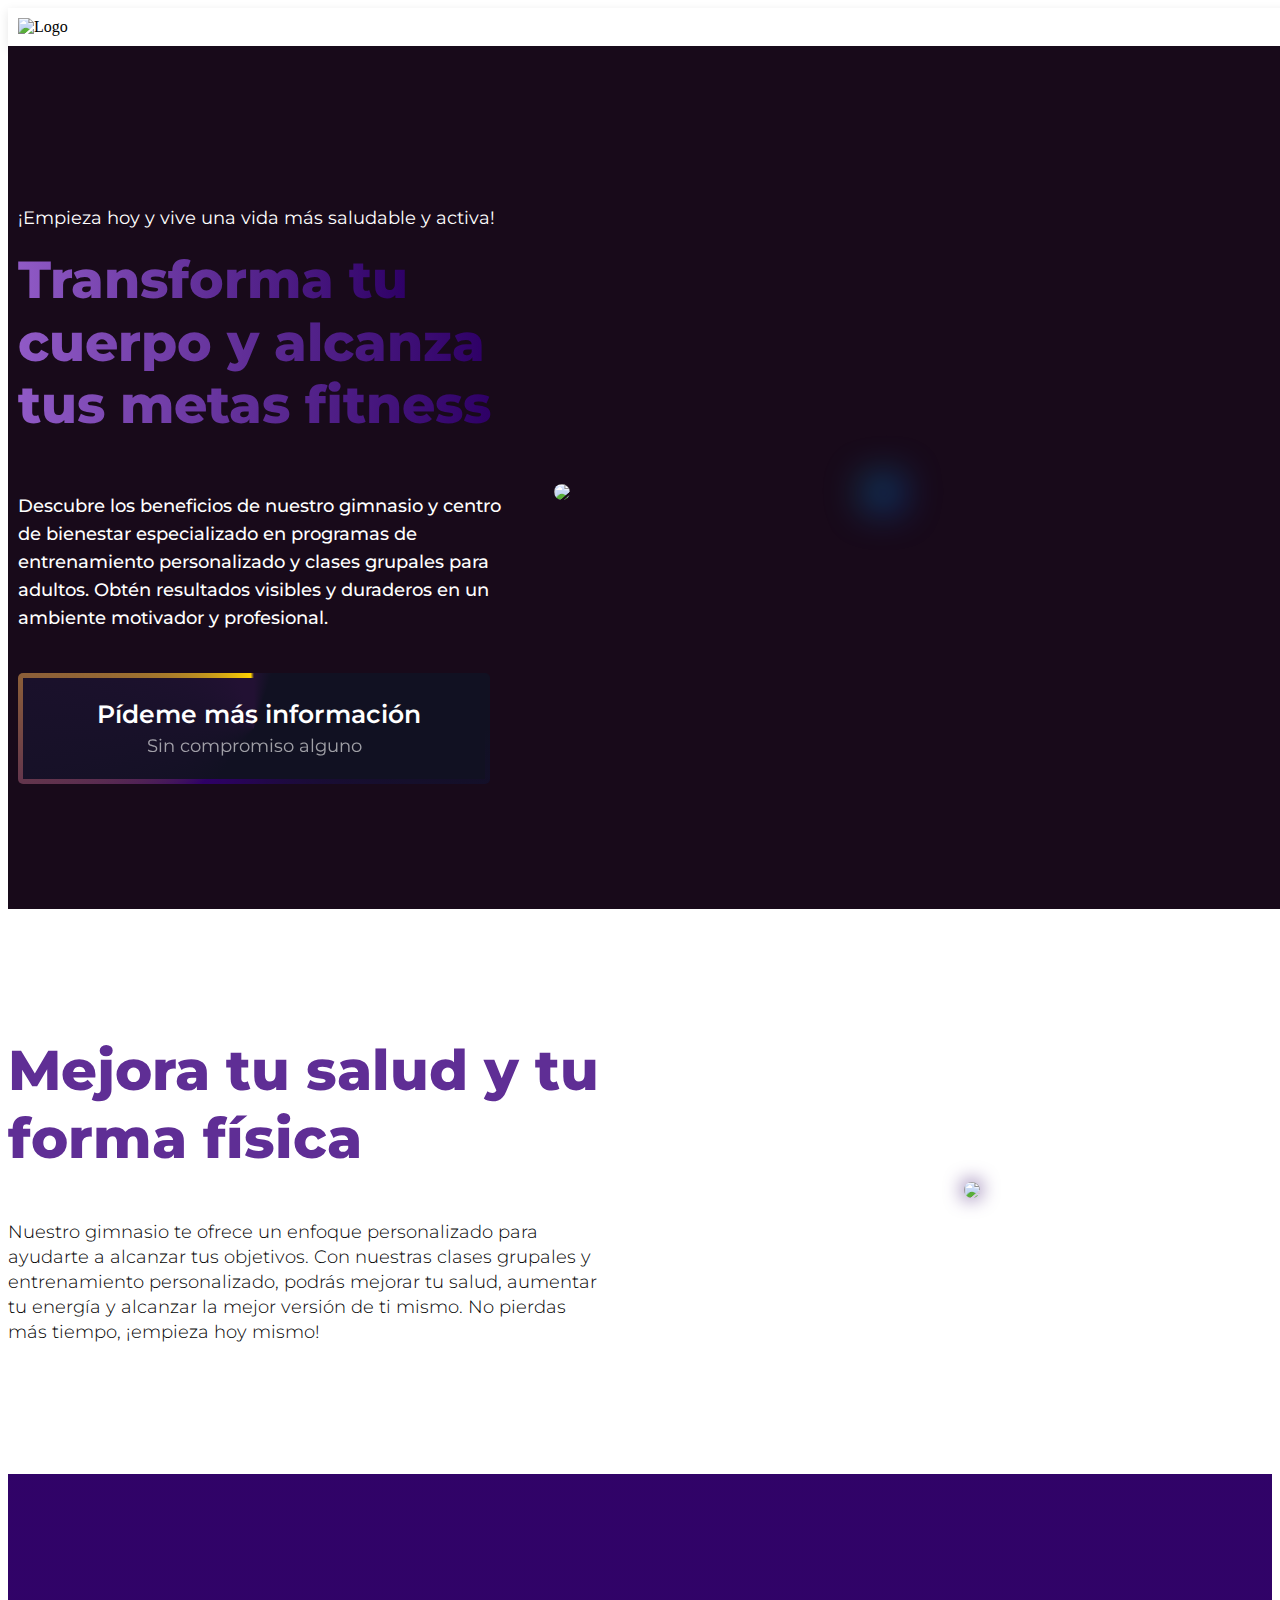
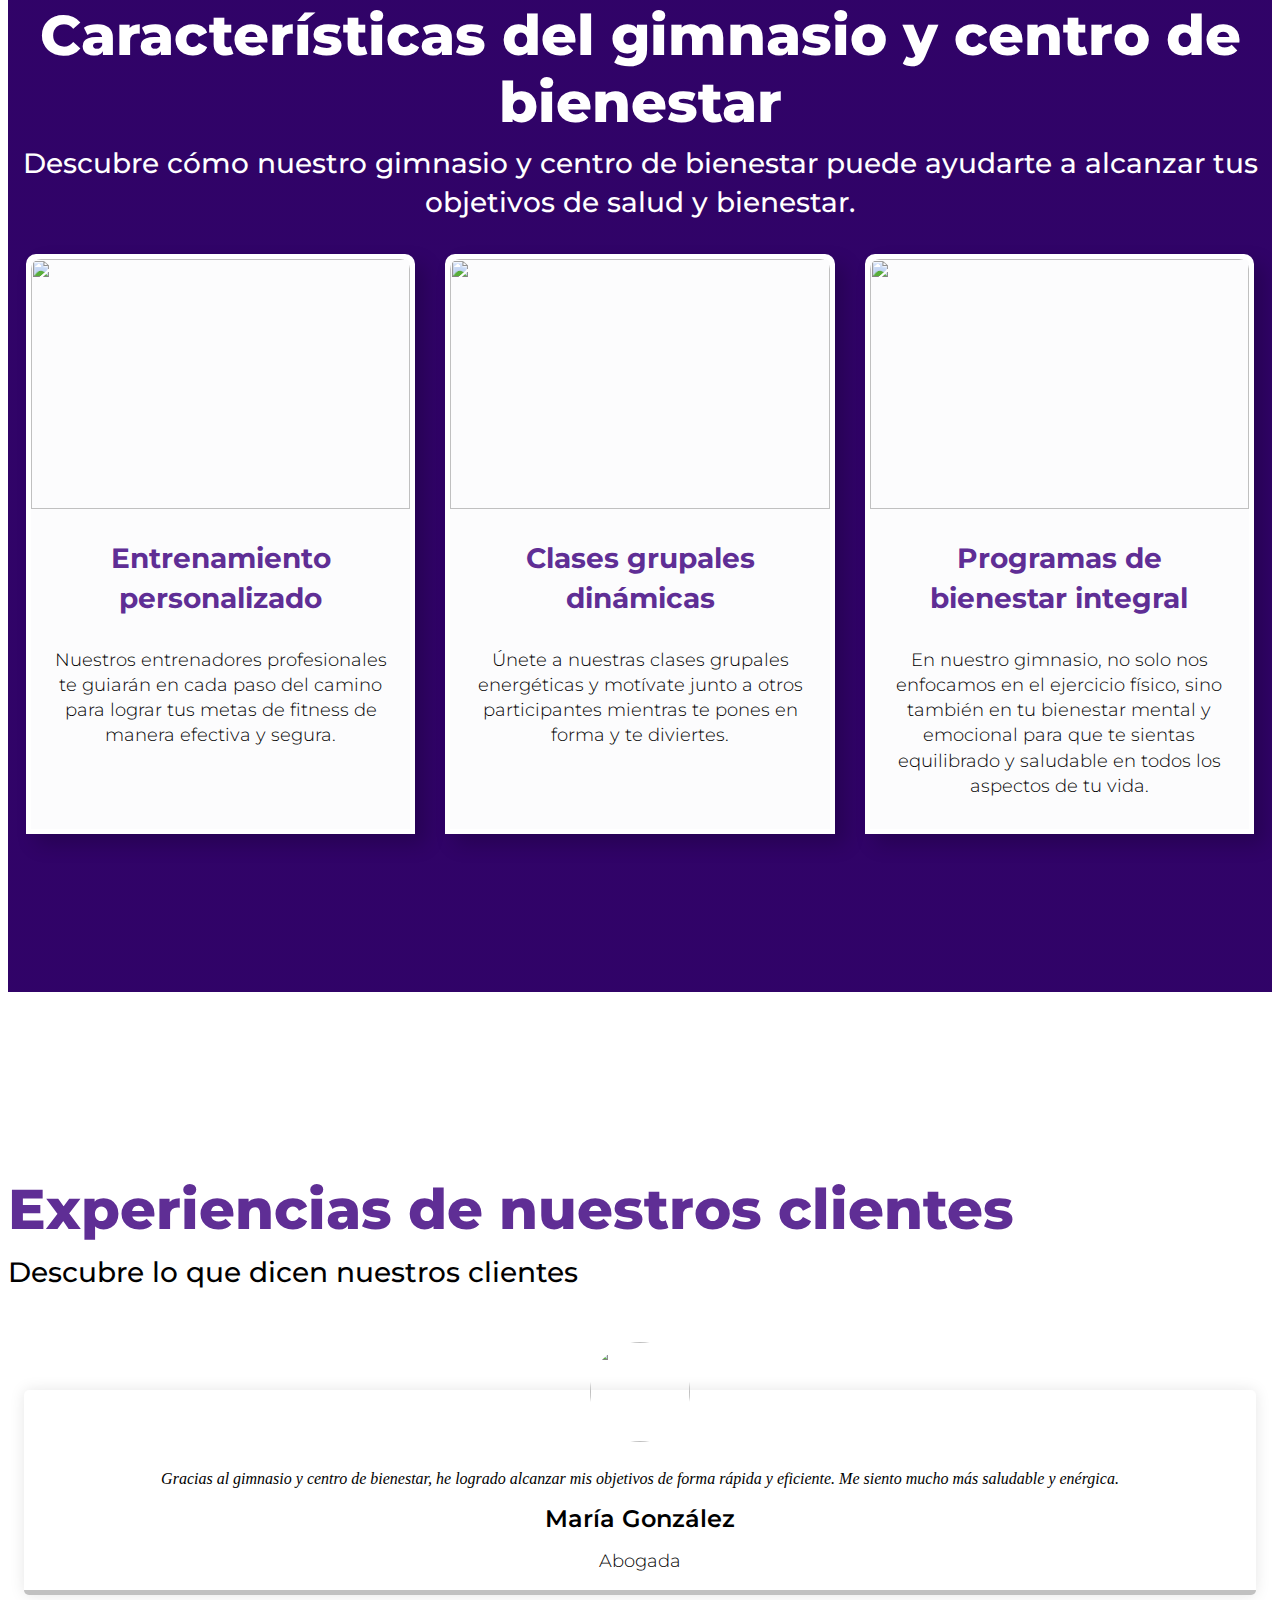
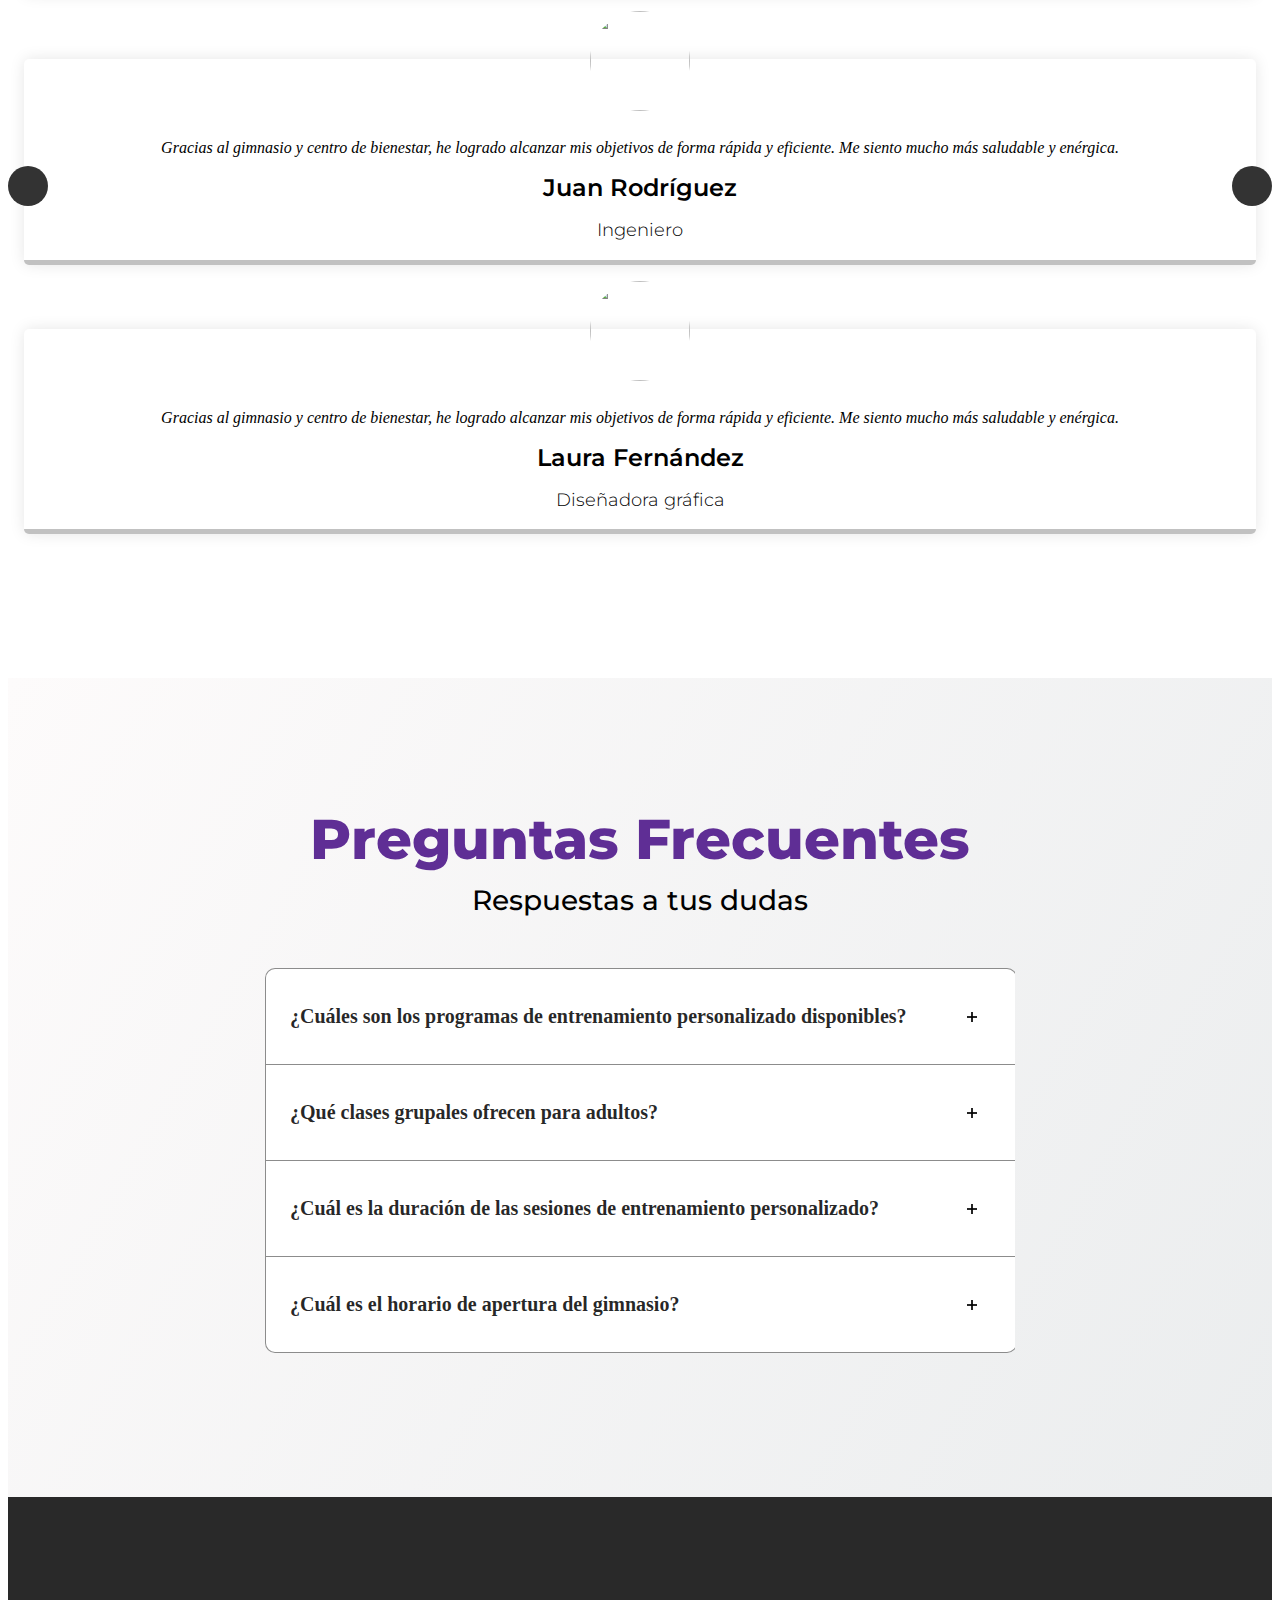
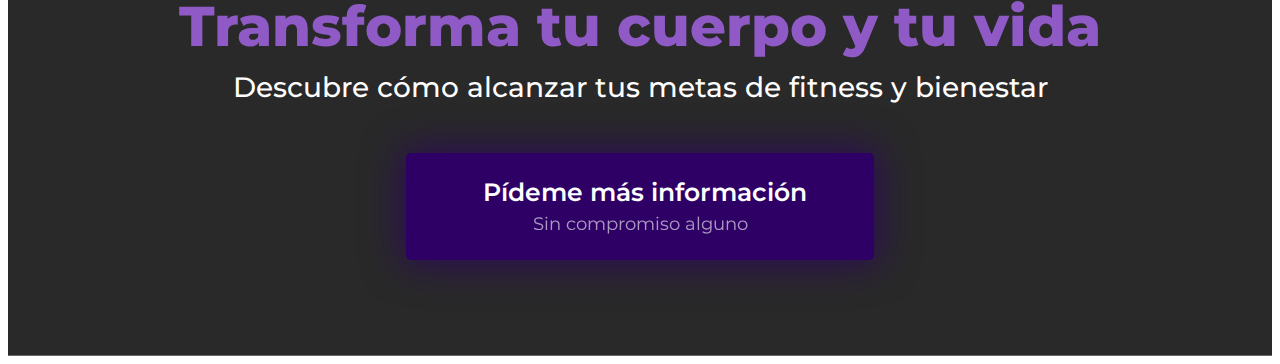
==== commit e494569a: "fix" ====
--- a/index.html
+++ b/index.html
@@ -51,7 +51,7 @@
         <div class="container">
             <div class="wrap-flex">
                 <div class="image-layer">
-                    <div class="animate-img" style="--color-top: rgb(0, 255, 166); --color-bot: blue;">
+                    <div class="img-4" style="--color-top: rgb(0, 255, 166); --color-bot: blue;">
                         <img 
                         src="https://azure.glmedialibrary.com/glstorage/library/6/img63842996654108985543.png"
                         loading="lazy" style="width:auto; border-radius:10px; filter: drop-shadow(0 0 10px #2e0066);">
--- a/css/main.min.css
+++ b/css/main.min.css
@@ -1 +1 @@
-.funnel-widget{width:auto;max-width:30em;transition:box-shadow .4s linear}.funnel-widget .widget-content-title{font-size:1.75rem;font-weight:600 !important;font-family:Poppins}.funnel-widget .widget-content-title p{margin:0}.funnel-widget .number-item p{margin:0}.funnel-widget .checked{color:orange}.funnel-widget--left{margin-left:auto}.funnel-widget--right{margin-right:auto}.funnel-widget--top{margin-top:1.5em}.funnel-widget--bottom{margin-bottom:1.5em}.funnel-widget--center{margin:0 auto}.funnel-widget--hero{order:5}.number-item{font-weight:600}.funnel-widget.funnel-one .widget-images{display:flex;margin-left:15px;margin-bottom:10px}.funnel-widget.funnel-one .widget-img-item{width:50px;height:50px;border-radius:50px;overflow:hidden;display:flex;align-items:center;justify-content:center;margin-left:-15px;border:2px solid #fff;box-shadow:rgba(31,31,31,.25) 0px 14px 15px;transition:box-shadow .2s linear}.funnel-widget.funnel-one .widget-img-item:hover{box-shadow:rgba(31,31,31,.55) 0px 14px 25px}.funnel-widget.funnel-one .widget-img-item img{width:60px}.funnel-widget.funnel-one .number-item{font-size:16px;font-weight:600}.funnel-widget.funnel-one .widget-stars{display:none}.funnel-widget.funnel-one .widget-content-title{display:none;font-size:1.25rem}.funnel-widget.funnel-one .text-normal{font-size:16px}.funnel-widget.funnel-one .text-normal strong{font-weight:600}.funnel-widget.funnel-one .text-normal p{display:inline;text-align:left}.funnel-widget.funnel-one .widget-text-content{max-width:80%}.star{color:orange;font-size:20px;margin-left:-3px}.star:not(:last-child){margin-left:-3px}.funnel-widget.funnel-two{display:flex;align-items:center;gap:15px;flex-direction:row-reverse;justify-content:flex-end}.funnel-widget.funnel-two .widget-images{display:flex;margin-left:15px}.funnel-widget.funnel-two .widget-img-item:nth-child(1){display:none}.funnel-widget.funnel-two .widget-img-item{width:50px;height:50px;border-radius:50px;overflow:hidden;display:flex;align-items:center;justify-content:center;margin-left:-15px;border:2px solid #fff;box-shadow:rgba(31,31,31,.25) 0px 14px 15px;transition:box-shadow .2s linear}.funnel-widget.funnel-two .widget-img-item:hover{box-shadow:rgba(31,31,31,.55) 0px 14px 25px}.funnel-widget.funnel-two .widget-img-item img{width:75px}.funnel-widget.funnel-two .widget-content{display:flex;flex-direction:row-reverse;justify-content:start;align-items:center;gap:10px}.funnel-widget.funnel-two .widget-text-content{display:flex;flex-direction:column;align-items:baseline;align-self:baseline;margin-top:3px;gap:5px}.funnel-widget.funnel-two .widget-stars{width:50px;height:50px;background:url("https://i.ibb.co/hHRwNFV/de70890e-8336-4720-9bec-2891292c90bd-2-transformed.png") no-repeat;background-size:contain}.funnel-widget.funnel-two .widget-stars .star:nth-child(n+1):nth-child(-n+5){display:none}.funnel-widget.funnel-two .widget-content-title{font-weight:600 !important;font-size:1.25rem}.funnel-widget.funnel-two .text-normal{margin-left:auto;line-height:0;font-size:1rem}.funnel-widget.funnel-two .text-normal p{margin:0}.funnel-widget.funnel-two .text-normal p:nth-child(2){display:none}@media screen and (min-width: 350px)and (max-width: 425px){.funnel-widget.funnel-two .widget-img-item:nth-child(2){display:none}}@media screen and (min-width: 750px){.funnel-widget.funnel-two .widget-content{gap:15px}}.funnel-widget.funnel-three,.funnel-widget.funnel-four{display:flex;gap:15px;align-items:center}.funnel-widget.funnel-three .widget-images,.funnel-widget.funnel-four .widget-images{display:flex;min-width:75px;flex-direction:column}.funnel-widget.funnel-three .widget-img-item,.funnel-widget.funnel-four .widget-img-item{overflow:hidden;display:flex;align-items:center;justify-content:center;border:2px solid #fff}.funnel-widget.funnel-three .widget-img-item:nth-child(1),.funnel-widget.funnel-four .widget-img-item:nth-child(1){width:35px;height:35px;border-radius:50px;margin-left:10px}.funnel-widget.funnel-three .widget-img-item:nth-child(even),.funnel-widget.funnel-four .widget-img-item:nth-child(even){align-self:flex-end;margin-top:-30px;width:40px;height:40px;border-radius:50px}.funnel-widget.funnel-three .widget-img-item:nth-child(3),.funnel-widget.funnel-four .widget-img-item:nth-child(3){margin-top:-20px;margin-left:15px;width:45px;height:45px;border-radius:50px}.funnel-widget.funnel-three .widget-img-item img,.funnel-widget.funnel-four .widget-img-item img{width:50px}.funnel-widget.funnel-three .widget-img-item:nth-child(n+4):nth-child(-n+5),.funnel-widget.funnel-four .widget-img-item:nth-child(n+4):nth-child(-n+5){display:none}.funnel-widget.funnel-three .widget-stars,.funnel-widget.funnel-four .widget-stars{display:none}.funnel-widget.funnel-three .widget-content-title p,.funnel-widget.funnel-four .widget-content-title p{font-size:1.25rem;line-height:1;margin-bottom:5px}.funnel-widget.funnel-three .text-normal,.funnel-widget.funnel-four .text-normal{line-height:1}.funnel-widget.funnel-three .text-normal p,.funnel-widget.funnel-four .text-normal p{display:inline;text-align:left;font-size:1rem}.funnel-widget.funnel-four .text-normal p:nth-child(2){display:none}.funnel-widget.funnel-four .widget-text-content{display:flex;flex-direction:column-reverse;gap:10px}.funnel-widget.funnel-five,.funnel-widget.funnel-six{opacity:1;display:flex;gap:20px;align-items:center}.funnel-widget.funnel-five .widget-images,.funnel-widget.funnel-six .widget-images{display:flex;min-width:75px;flex-direction:column}.funnel-widget.funnel-five .widget-img-item,.funnel-widget.funnel-six .widget-img-item{border-radius:50px}.funnel-widget.funnel-five .widget-img-item,.funnel-widget.funnel-six .widget-img-item{overflow:hidden;display:flex;align-items:center;justify-content:center;border:2px solid #fff}.funnel-widget.funnel-five .widget-img-item:nth-child(1),.funnel-widget.funnel-six .widget-img-item:nth-child(1){width:35px;height:35px;margin-right:10px;align-self:flex-end}.funnel-widget.funnel-five .widget-img-item:nth-child(even),.funnel-widget.funnel-six .widget-img-item:nth-child(even){margin-top:-30px;width:40px;height:40px}.funnel-widget.funnel-five .widget-img-item:nth-child(3),.funnel-widget.funnel-six .widget-img-item:nth-child(3){margin-top:-20px;margin-right:10px;width:45px;height:45px;align-self:flex-end}.funnel-widget.funnel-five .widget-img-item img,.funnel-widget.funnel-six .widget-img-item img{width:55px}.funnel-widget.funnel-five .widget-img-item:nth-child(n+4):nth-child(-n+5),.funnel-widget.funnel-six .widget-img-item:nth-child(n+4):nth-child(-n+5){display:none}.funnel-widget.funnel-five .text-normal p,.funnel-widget.funnel-six .text-normal p{display:inline;text-align:left;font-size:16px}.funnel-widget.funnel-five .text-normal,.funnel-widget.funnel-six .text-normal{line-height:1.1;margin-bottom:10px}.funnel-widget.funnel-five .widget-content-title,.funnel-widget.funnel-six .widget-content-title{display:none}.funnel-widget.funnel-five .widget-stars,.funnel-widget.funnel-six .widget-stars{margin-top:-10px;font-size:10px}.funnel-widget.funnel-six .widget-img-item{border-radius:50px}.funnel-widget.funnel-six .widget-img-item:nth-child(1){align-self:flex-start;margin-top:10px;margin-left:10px}.funnel-widget.funnel-six .widget-img-item:nth-child(even){align-self:flex-end}.funnel-widget.funnel-six .widget-img-item:nth-child(3){align-self:flex-start;margin-left:10px}.funnel-widget.funnel-six .widget-content{margin-top:15px}.funnel-widget.funnel-six .text-normal p{font-size:16px;line-height:0}.funnel-widget.funnel-six .text-normal{margin-bottom:6px}.funnel-widget.funnel-six .text-normal p:nth-child(2){display:none}.funnel-widget.funnel-six .widget-content-title{display:block;line-height:1rem}.funnel-widget.funnel-seven{display:flex;align-items:center;gap:10px;flex-direction:row;justify-content:flex-end}.funnel-widget.funnel-seven .widget-images{display:flex;margin-left:15px}.funnel-widget.funnel-seven .widget-img-item:nth-child(1),.funnel-widget.funnel-seven .widget-img-item:nth-child(2){display:none}.funnel-widget.funnel-seven .widget-img-item{width:50px;height:50px;border-radius:50px;overflow:hidden;display:flex;align-items:center;justify-content:center;margin-left:-15px;border:2px solid #fff;box-shadow:rgba(31,31,31,.25) 0px 14px 15px;transition:box-shadow .2s linear}.funnel-widget.funnel-seven .widget-img-item:hover{box-shadow:rgba(31,31,31,.55) 0px 14px 25px}.funnel-widget.funnel-seven .widget-img-item img{width:75px}.funnel-widget.funnel-seven .widget-content{display:flex;flex-direction:column-reverse;gap:5px;margin-left:5px;margin-bottom:20px}.funnel-widget.funnel-seven .widget-content-title{display:none}.funnel-widget.funnel-seven .widget-text-content{display:flex;flex-direction:column;align-items:baseline;align-self:baseline}.funnel-widget.funnel-seven .widget-content-title{font-weight:600 !important;font-size:1.25rem}.funnel-widget.funnel-seven .text-normal{margin-left:auto;line-height:0;font-size:1rem}.funnel-widget.funnel-seven .text-normal p{margin:0}.funnel-widget.funnel-seven .text-normal p:nth-child(2){display:none}@media screen and (min-width: 350px)and (max-width: 425px){.funnel-widget.funnel-seven .widget-img-item:nth-child(2){display:none}}.funnel-hero.funnel-eight{background:0 0;background-position:center,center,center;padding-left:10px;padding-right:10px}.funnel-hero.funnel-eight .funnel-title span{-webkit-text-fill-color:var(--textCTA)}.funnel-hero.funnel-eight .image-layer{display:none}.funnel-hero.funnel-eight .wrap-flex .info-layer{width:100%;text-align:left}.funnel-hero.funnel-eight .funnel-sec-title span{color:var(--primary) !important;display:none}.funnel-hero.funnel-eight .funnel-text strong{color:var(--primary) !important}.funnel-hero.funnel-eight .container-btn{width:90%}.funnel-hero.funnel-eight .container-btn.custom-btn{display:flex;gap:40px;flex-direction:column}.funnel-hero.funnel-eight .funnel-title span{font-size:32px}@media only screen and (min-width: 768px){.funnel-hero.funnel-eight{padding:10rem 0 10rem}.funnel-hero.funnel-eight .wrap-flex .info-layer{width:100%;margin-left:0}.funnel-hero.funnel-eight .funnel-title span{font-size:65px}.funnel-hero.funnel-eight .container-btn.custom-btn{display:flex;gap:40px;flex-direction:row}.funnel-hero.funnel-eight .container-btn{width:100%}}.wrap-head.funnel-eight{background:rgba(var(--secondary), 0.3);position:absolute}.funnel-hero.funnel-nine{padding-left:10px;padding-right:10px;background:#180a1a !important;background-image:none !important}.funnel-hero.funnel-nine .btn-gl:nth-child(2){display:none}.funnel-hero.funnel-nine .wrap-flex{flex-direction:column-reverse;align-items:center}.funnel-hero.funnel-nine .wrap-flex .info-layer{text-align:left;display:flex;flex-direction:column;align-items:center}.funnel-hero.funnel-nine .wrap-flex .funnel-title{order:2}.funnel-hero.funnel-nine .wrap-flex .funnel-sec-title{order:3}.funnel-hero.funnel-nine .wrap-flex .text{order:1}.funnel-hero.funnel-nine .wrap-flex .container-btn{order:4}.funnel-hero.funnel-nine .funnel-title span{font-size:40px}.funnel-hero.funnel-nine .funnel-sec-title span{color:var(--primary) !important;font-size:18px}.funnel-hero.funnel-nine .funnel-sec-title{line-height:1.2}.funnel-hero.funnel-nine .funnel-text strong{color:var(--primary) !important}@media only screen and (min-width: 768px){.funnel-hero.funnel-nine .wrap-flex{flex-wrap:wrap;gap:50px;align-items:center}.funnel-hero.funnel-nine .wrap-flex .info-layer{align-items:flex-start;width:100%;margin-left:0}.funnel-hero.funnel-nine .wrap-flex .image-layer{width:100%}.funnel-hero.funnel-nine .funnel-title span{font-size:52px}.funnel-hero.funnel-nine .funnel-sec-title{line-height:1}}@media only screen and (min-width: 1200px){.funnel-hero.funnel-nine .wrap-flex{flex-wrap:nowrap;flex-direction:row-reverse}.funnel-hero.funnel-nine .wrap-flex .info-layer{align-items:flex-start;width:40%}.funnel-hero.funnel-nine .wrap-flex .image-layer{width:60%}.funnel-hero.funnel-nine .funnel-title span{font-size:52px}}.container-btn{width:100%;display:block;cursor:default !important}.container-btn.custom-btn{transition:all .3s}.container-btn.custom-btn>.btn-gl{position:relative;width:auto;display:inline-flex;background:none;cursor:pointer}.container-btn.custom-btn>.btn-gl.btn-md_{cursor:pointer}.container-btn.custom-btn>.btn-gl.btn-md_ a{padding:1rem 3rem;font-size:21px}.container-btn.custom-btn>.btn-gl.btn-sm_{cursor:pointer}.container-btn.custom-btn>.btn-gl.btn-sm_ a{padding:1rem 1rem;font-size:16px}.container-btn.custom-btn>.btn-gl.btn-13{fill:#000;background-color:rgba(var(--secondary), 1);border-style:solid;border-width:3px 3px 3px 3px;border-color:rgba(var(--secondary-cta), 1);box-shadow:0px 0px 38px 4px rgba(var(--primary-cta), 0.76)}.container-btn.custom-btn>.btn-gl.btn-13 a{color:rgba(var(--primary-cta), 1) !important}.container-btn.custom-btn>.btn-gl.btn-13:hover{transform:scale(1.1)}.container-btn.custom-btn>.btn-gl.btn-14{position:relative}.container-btn.custom-btn>.btn-gl.btn-14 a{color:rgba(var(--textCTA), 1) !important}.container-btn.custom-btn>.btn-gl.btn-14::before{content:"";position:absolute;top:0;left:0;right:0;bottom:0;border:5px solid rgba(0,0,0,0);background:linear-gradient(45deg, rgba(var(--third-cta), 0.7), rgba(var(--secondary-cta), 1)) border-box;-webkit-mask:linear-gradient(#fff 0 0) padding-box,linear-gradient(#fff 0 0);-webkit-mask-composite:destination-out;mask-composite:exclude}.container-btn.custom-btn>.btn-gl.btn-14:hover::before{background-size:600px;background-position:600px 0;transition:1s linear}.btn-rounded::before{border-radius:50px}section:not(.funnel-hero.funnel-four) .img-1,.designImg .img-1{border-radius:20px;position:relative}section:not(.funnel-hero.funnel-four) .img-1::after,.designImg .img-1::after{position:absolute;width:99%;height:100%;display:block;content:"";background:linear-gradient(180deg, var(--bs-indigo) 0%, var(--bs-orange) 100%);z-index:-2;top:-1%;left:-1%;border-radius:20px;transform:rotate(4deg);box-shadow:rgba(var(--colorCTA), 0.2) -10px 15px 20px;transition:all .3ms linear}section:not(.funnel-hero.funnel-four) .img-1 img,.designImg .img-1 img{filter:0;width:100% !important;height:100%;border-radius:20px}section:not(.funnel-hero.funnel-four) .img-1:hover::after,.designImg .img-1:hover::after{box-shadow:rgba(var(--colorCTA), 0.2) -15px 20px 25px}.funnel-hero.funnel-ten{padding-left:10px;padding-right:10px;background:#180a1a !important;background-image:none !important}.funnel-hero.funnel-ten .btn-gl:nth-child(2){display:none}.funnel-hero.funnel-ten .wrap-flex{flex-direction:column-reverse;align-items:center}.funnel-hero.funnel-ten .wrap-flex .info-layer{text-align:left;display:flex;flex-direction:column;align-items:center}.funnel-hero.funnel-ten .wrap-flex .funnel-title{order:2}.funnel-hero.funnel-ten .wrap-flex .funnel-sec-title{order:3}.funnel-hero.funnel-ten .wrap-flex .text{order:1}.funnel-hero.funnel-ten .wrap-flex .container-btn{order:4}.funnel-hero.funnel-ten .funnel-title span{font-size:40px}.funnel-hero.funnel-ten .funnel-sec-title span{color:var(--primary) !important;font-size:18px}.funnel-hero.funnel-ten .funnel-sec-title{line-height:1.2}.funnel-hero.funnel-ten .funnel-text strong{color:var(--primary) !important}.funnel-hero.funnel-ten .funnel-title span{font-size:32px}@media only screen and (min-width: 768px){.funnel-hero.funnel-ten .wrap-flex{flex-wrap:nowrap;flex-direction:row-reverse;justify-content:space-between;gap:7%}.funnel-hero.funnel-ten .wrap-flex .info-layer{align-items:flex-start;width:40%}.funnel-hero.funnel-ten .wrap-flex .image-layer{width:53%}.funnel-hero.funnel-ten .funnel-title span{font-size:42px}.funnel-hero.funnel-ten .wrap-flex .funnel-sec-title{line-height:1.4}}.img-2{position:relative;width:320px !important;height:320px;margin:0 auto}@media only screen and (min-width: 768px){.img-2{width:350px !important;height:350px}}@media only screen and (min-width: 1200px){.img-2{width:550px !important;height:550px}}.img-2::after{position:absolute;width:125%;height:125%;display:block;content:"";background:linear-gradient(217deg, #16446c, rgba(255, 0, 0, 0) 70.71%),linear-gradient(127deg, #006867, rgba(0, 255, 0, 0) 70.71%),linear-gradient(336deg, #62265d, rgba(0, 0, 255, 0) 70.71%);border-radius:50%;filter:blur(30px);z-index:-2;top:-13%;left:-15%;border-radius:400px}.img-2 img{-o-object-fit:cover !important;object-fit:cover !important;filter:none !important;width:100% !important;height:100%;border-radius:10px !important}.img-3{position:relative;width:320px !important;height:320px;margin:0 auto}@media only screen and (min-width: 1200px){.img-3{width:520px !important;height:520px}}.img-3 img{border-radius:250px !important;-o-object-fit:cover !important;object-fit:cover !important;filter:none !important;width:100% !important;height:100%}.img-3 img svg{width:50px}.img-3{position:relative}.img-3 svg:nth-child(2){width:9%;position:absolute;bottom:60%;right:0%}.img-3 svg:nth-child(3){width:9%;position:absolute;bottom:60%;right:10%}.img-3 svg:nth-child(4){width:9%;position:absolute;bottom:-20%;left:15%;rotate:180deg}.img-3 svg:nth-child(5){width:9%;position:absolute;bottom:-20%;left:5%;rotate:180deg}@media only screen and (min-width: 1200px){.img-3 svg:nth-child(2){bottom:70%;right:0%}.img-3 svg:nth-child(3){bottom:70%;right:10%}.img-3 svg:nth-child(4){bottom:0%;left:15%;rotate:180deg}.img-3 svg:nth-child(5){bottom:0%;left:5%;rotate:180deg}}.animate-img{height:400px;width:100%;position:relative;animation:liquid 7s ease-in-out infinite;border-radius:60% 40% 30% 70%/60% 30% 70% 40%;transform:matrix3d(1, 0, 0, 0, 0, 1, 0, 0, 0, 0, 1, 0, 0, 0, 0, 1)}@media only screen and (min-width: 1200px){.animate-img{height:600px}}.animate-img img{height:100%;animation:liquid 7s ease-in-out infinite;-o-object-fit:cover !important;object-fit:cover !important;border-radius:60% 40% 30% 70%/60% 30% 70% 40%;transform:matrix3d(1, 0, 0, 0, 0, 1, 0, 0, 0, 0, 1, 0, 0, 0, 0, 1)}@keyframes liquid{0%{border-radius:60% 40% 30% 70%/60% 30% 70% 40%;transform:matrix3d(1, 0, 0.001, 0, 0, 1, 0, 0, 0, 0, 1, 0, 0, 0, 0, 1.01)}50%{border-radius:30% 60% 70% 40%/50% 60% 30% 60%;transform:matrix3d(1, 0, 0, 0, 0, 1, 0, 0, 0, 0, 1, 0, 0, 0, 0, 1.04)}75%{border-radius:55% 30% 60% 40%/50% 60% 30% 60%;transform:matrix3d(1, 0, 0, 0, 0, 1, 0, 0, 0, 0, 1, 0, 0, 0, 0, 1.04)}100%{border-radius:60% 40% 30% 70%/60% 30% 70% 40%;transform:matrix3d(1, 0, 0, 0, 0, 1, 0, 0, 0, 0, 1, 0, 0, 0, 0, 1.01)}}.img-4{width:initial !important;height:initial;margin:0 auto;position:relative}@media only screen and (min-width: 768px){.img-4{width:350px !important;height:350px}}@media only screen and (min-width: 1200px){.img-4{width:500px !important;height:500px}}.img-4 img{border-radius:10px !important;-o-object-fit:cover !important;object-fit:cover !important;filter:none !important;width:100% !important;height:100%}.img-4 svg{position:absolute;height:120%;top:-1%;left:-5%;width:120%;z-index:-2;filter:blur(20px)}@media only screen and (min-width: 768px){.img-4 svg{height:140%;top:-22%;left:-25%;width:140%;z-index:-2}}.img-4 svg path{fill:url(#gradient) !important}.container-btn.custom-btn>.btn-gl.btn-animate-1{position:relative;overflow:hidden}.container-btn.custom-btn>.btn-gl.btn-animate-1:after{border-radius:0;background:#fff !important;content:"";height:200px !important;left:-75px;opacity:.2;position:absolute;top:-50px !important;transform:rotate(20deg);transition:all 550ms cubic-bezier(0.19, 1, 0.22, 1);width:70px !important;z-index:0 !important;animation:moveRight 2.5s linear infinite}@keyframes moveRight{0%{left:-75px}25%{left:120%}100%{left:120%}}.container-btn.custom-btn>.btn-gl.btn-animate-2{border:0 solid;box-shadow:inset 0 0 20px rgba(255,255,255,0);outline:1px solid;outline-color:rgba(255,255,255,0);outline-offset:0px;transition:all 250ms cubic-bezier(0.19, 1, 0.22, 1);animation:btnHoverAnimation 3s infinite}@keyframes btnHoverAnimation{0%{border:0px solid;box-shadow:inset 0 0 10px rgba(255,255,255,.5),0 0 10px rgba(255,255,255,.2);outline-color:rgba(255,0,0,0);outline-offset:0px}25%{box-shadow:inset 0 0 20px rgba(255,255,255,.5),0 0 20px rgba(255,255,255,.2);outline-color:rgba(255,255,255,.5)}50%{border:0 solid;box-shadow:inset 0 0 20px rgba(255,255,255,0);outline-color:rgba(255,255,255,0);outline-offset:25px}60%{border:0 solid;box-shadow:inset 0 0 20px rgba(255,255,255,0);outline-color:rgba(255,255,255,0);outline-offset:0px}}.btn-animate-2:hover{animation-play-state:none}.container-btn.custom-btn>.btn-gl.btn-15{cursor:pointer;--border-angle: 0turn;--main-bg: conic-gradient( from var(--border-angle), #213, #112 5%, #112 60%, #213 95% );border:solid 5px rgba(0,0,0,0);--gradient-border: conic-gradient(from var(--border-angle), transparent 25%, rgb(var(--secondary-cta)), rgb(var(--third-cta)) 99%, transparent);background:var(--main-bg) padding-box,var(--gradient-border) border-box,var(--main-bg) border-box !important;background-position:center center;animation:bg-spin 3s linear infinite}@keyframes bg-spin{to{--border-angle: 1turn}}.container-btn.custom-btn>.btn-gl.btn-15:hover{animation-play-state:paused}@property --border-angle{syntax:"<angle>";inherits:true;initial-value:0turn}+.funnel-widget{width:auto;max-width:30em;transition:box-shadow .4s linear}.funnel-widget .widget-content-title{font-size:1.75rem;font-weight:600 !important;font-family:Poppins}.funnel-widget .widget-content-title p{margin:0}.funnel-widget .number-item p{margin:0}.funnel-widget .checked{color:orange}.funnel-widget--left{margin-left:auto}.funnel-widget--right{margin-right:auto}.funnel-widget--top{margin-top:1.5em}.funnel-widget--bottom{margin-bottom:1.5em}.funnel-widget--center{margin:0 auto}.funnel-widget--hero{order:5}.number-item{font-weight:600}.funnel-widget.funnel-one .widget-images{display:flex;margin-left:15px;margin-bottom:10px}.funnel-widget.funnel-one .widget-img-item{width:50px;height:50px;border-radius:50px;overflow:hidden;display:flex;align-items:center;justify-content:center;margin-left:-15px;border:2px solid #fff;box-shadow:rgba(31,31,31,.25) 0px 14px 15px;transition:box-shadow .2s linear}.funnel-widget.funnel-one .widget-img-item:hover{box-shadow:rgba(31,31,31,.55) 0px 14px 25px}.funnel-widget.funnel-one .widget-img-item img{width:60px}.funnel-widget.funnel-one .number-item{font-size:16px;font-weight:600}.funnel-widget.funnel-one .widget-stars{display:none}.funnel-widget.funnel-one .widget-content-title{display:none;font-size:1.25rem}.funnel-widget.funnel-one .text-normal{font-size:16px}.funnel-widget.funnel-one .text-normal strong{font-weight:600}.funnel-widget.funnel-one .text-normal p{display:inline;text-align:left}.funnel-widget.funnel-one .widget-text-content{max-width:80%}.star{color:orange;font-size:20px;margin-left:-3px}.star:not(:last-child){margin-left:-3px}.funnel-widget.funnel-two{display:flex;align-items:center;gap:15px;flex-direction:row-reverse;justify-content:flex-end}.funnel-widget.funnel-two .widget-images{display:flex;margin-left:15px}.funnel-widget.funnel-two .widget-img-item:nth-child(1){display:none}.funnel-widget.funnel-two .widget-img-item{width:50px;height:50px;border-radius:50px;overflow:hidden;display:flex;align-items:center;justify-content:center;margin-left:-15px;border:2px solid #fff;box-shadow:rgba(31,31,31,.25) 0px 14px 15px;transition:box-shadow .2s linear}.funnel-widget.funnel-two .widget-img-item:hover{box-shadow:rgba(31,31,31,.55) 0px 14px 25px}.funnel-widget.funnel-two .widget-img-item img{width:75px}.funnel-widget.funnel-two .widget-content{display:flex;flex-direction:row-reverse;justify-content:start;align-items:center;gap:10px}.funnel-widget.funnel-two .widget-text-content{display:flex;flex-direction:column;align-items:baseline;align-self:baseline;margin-top:3px;gap:5px}.funnel-widget.funnel-two .widget-stars{width:50px;height:50px;background:url("https://i.ibb.co/hHRwNFV/de70890e-8336-4720-9bec-2891292c90bd-2-transformed.png") no-repeat;background-size:contain}.funnel-widget.funnel-two .widget-stars .star:nth-child(n+1):nth-child(-n+5){display:none}.funnel-widget.funnel-two .widget-content-title{font-weight:600 !important;font-size:1.25rem}.funnel-widget.funnel-two .text-normal{margin-left:auto;line-height:0;font-size:1rem}.funnel-widget.funnel-two .text-normal p{margin:0}.funnel-widget.funnel-two .text-normal p:nth-child(2){display:none}@media screen and (min-width: 350px)and (max-width: 425px){.funnel-widget.funnel-two .widget-img-item:nth-child(2){display:none}}@media screen and (min-width: 750px){.funnel-widget.funnel-two .widget-content{gap:15px}}.funnel-widget.funnel-three,.funnel-widget.funnel-four{display:flex;gap:15px;align-items:center}.funnel-widget.funnel-three .widget-images,.funnel-widget.funnel-four .widget-images{display:flex;min-width:75px;flex-direction:column}.funnel-widget.funnel-three .widget-img-item,.funnel-widget.funnel-four .widget-img-item{overflow:hidden;display:flex;align-items:center;justify-content:center;border:2px solid #fff}.funnel-widget.funnel-three .widget-img-item:nth-child(1),.funnel-widget.funnel-four .widget-img-item:nth-child(1){width:35px;height:35px;border-radius:50px;margin-left:10px}.funnel-widget.funnel-three .widget-img-item:nth-child(even),.funnel-widget.funnel-four .widget-img-item:nth-child(even){align-self:flex-end;margin-top:-30px;width:40px;height:40px;border-radius:50px}.funnel-widget.funnel-three .widget-img-item:nth-child(3),.funnel-widget.funnel-four .widget-img-item:nth-child(3){margin-top:-20px;margin-left:15px;width:45px;height:45px;border-radius:50px}.funnel-widget.funnel-three .widget-img-item img,.funnel-widget.funnel-four .widget-img-item img{width:50px}.funnel-widget.funnel-three .widget-img-item:nth-child(n+4):nth-child(-n+5),.funnel-widget.funnel-four .widget-img-item:nth-child(n+4):nth-child(-n+5){display:none}.funnel-widget.funnel-three .widget-stars,.funnel-widget.funnel-four .widget-stars{display:none}.funnel-widget.funnel-three .widget-content-title p,.funnel-widget.funnel-four .widget-content-title p{font-size:1.25rem;line-height:1;margin-bottom:5px}.funnel-widget.funnel-three .text-normal,.funnel-widget.funnel-four .text-normal{line-height:1}.funnel-widget.funnel-three .text-normal p,.funnel-widget.funnel-four .text-normal p{display:inline;text-align:left;font-size:1rem}.funnel-widget.funnel-four .text-normal p:nth-child(2){display:none}.funnel-widget.funnel-four .widget-text-content{display:flex;flex-direction:column-reverse;gap:10px}.funnel-widget.funnel-five,.funnel-widget.funnel-six{opacity:1;display:flex;gap:20px;align-items:center}.funnel-widget.funnel-five .widget-images,.funnel-widget.funnel-six .widget-images{display:flex;min-width:75px;flex-direction:column}.funnel-widget.funnel-five .widget-img-item,.funnel-widget.funnel-six .widget-img-item{border-radius:50px}.funnel-widget.funnel-five .widget-img-item,.funnel-widget.funnel-six .widget-img-item{overflow:hidden;display:flex;align-items:center;justify-content:center;border:2px solid #fff}.funnel-widget.funnel-five .widget-img-item:nth-child(1),.funnel-widget.funnel-six .widget-img-item:nth-child(1){width:35px;height:35px;margin-right:10px;align-self:flex-end}.funnel-widget.funnel-five .widget-img-item:nth-child(even),.funnel-widget.funnel-six .widget-img-item:nth-child(even){margin-top:-30px;width:40px;height:40px}.funnel-widget.funnel-five .widget-img-item:nth-child(3),.funnel-widget.funnel-six .widget-img-item:nth-child(3){margin-top:-20px;margin-right:10px;width:45px;height:45px;align-self:flex-end}.funnel-widget.funnel-five .widget-img-item img,.funnel-widget.funnel-six .widget-img-item img{width:55px}.funnel-widget.funnel-five .widget-img-item:nth-child(n+4):nth-child(-n+5),.funnel-widget.funnel-six .widget-img-item:nth-child(n+4):nth-child(-n+5){display:none}.funnel-widget.funnel-five .text-normal p,.funnel-widget.funnel-six .text-normal p{display:inline;text-align:left;font-size:16px}.funnel-widget.funnel-five .text-normal,.funnel-widget.funnel-six .text-normal{line-height:1.1;margin-bottom:10px}.funnel-widget.funnel-five .widget-content-title,.funnel-widget.funnel-six .widget-content-title{display:none}.funnel-widget.funnel-five .widget-stars,.funnel-widget.funnel-six .widget-stars{margin-top:-10px;font-size:10px}.funnel-widget.funnel-six .widget-img-item{border-radius:50px}.funnel-widget.funnel-six .widget-img-item:nth-child(1){align-self:flex-start;margin-top:10px;margin-left:10px}.funnel-widget.funnel-six .widget-img-item:nth-child(even){align-self:flex-end}.funnel-widget.funnel-six .widget-img-item:nth-child(3){align-self:flex-start;margin-left:10px}.funnel-widget.funnel-six .widget-content{margin-top:15px}.funnel-widget.funnel-six .text-normal p{font-size:16px;line-height:0}.funnel-widget.funnel-six .text-normal{margin-bottom:6px}.funnel-widget.funnel-six .text-normal p:nth-child(2){display:none}.funnel-widget.funnel-six .widget-content-title{display:block;line-height:1rem}.funnel-widget.funnel-seven{display:flex;align-items:center;gap:10px;flex-direction:row;justify-content:flex-end}.funnel-widget.funnel-seven .widget-images{display:flex;margin-left:15px}.funnel-widget.funnel-seven .widget-img-item:nth-child(1),.funnel-widget.funnel-seven .widget-img-item:nth-child(2){display:none}.funnel-widget.funnel-seven .widget-img-item{width:50px;height:50px;border-radius:50px;overflow:hidden;display:flex;align-items:center;justify-content:center;margin-left:-15px;border:2px solid #fff;box-shadow:rgba(31,31,31,.25) 0px 14px 15px;transition:box-shadow .2s linear}.funnel-widget.funnel-seven .widget-img-item:hover{box-shadow:rgba(31,31,31,.55) 0px 14px 25px}.funnel-widget.funnel-seven .widget-img-item img{width:75px}.funnel-widget.funnel-seven .widget-content{display:flex;flex-direction:column-reverse;gap:5px;margin-left:5px;margin-bottom:20px}.funnel-widget.funnel-seven .widget-content-title{display:none}.funnel-widget.funnel-seven .widget-text-content{display:flex;flex-direction:column;align-items:baseline;align-self:baseline}.funnel-widget.funnel-seven .widget-content-title{font-weight:600 !important;font-size:1.25rem}.funnel-widget.funnel-seven .text-normal{margin-left:auto;line-height:0;font-size:1rem}.funnel-widget.funnel-seven .text-normal p{margin:0}.funnel-widget.funnel-seven .text-normal p:nth-child(2){display:none}@media screen and (min-width: 350px)and (max-width: 425px){.funnel-widget.funnel-seven .widget-img-item:nth-child(2){display:none}}.funnel-hero.funnel-eight{background:0 0;background-position:center,center,center;padding-left:10px;padding-right:10px}.funnel-hero.funnel-eight .funnel-title span{-webkit-text-fill-color:var(--textCTA)}.funnel-hero.funnel-eight .image-layer{display:none}.funnel-hero.funnel-eight .wrap-flex .info-layer{width:100%;text-align:left}.funnel-hero.funnel-eight .funnel-sec-title span{color:var(--primary) !important;display:none}.funnel-hero.funnel-eight .funnel-text strong{color:var(--primary) !important}.funnel-hero.funnel-eight .container-btn{width:90%}.funnel-hero.funnel-eight .container-btn.custom-btn{display:flex;gap:40px;flex-direction:column}.funnel-hero.funnel-eight .funnel-title span{font-size:32px}@media only screen and (min-width: 768px){.funnel-hero.funnel-eight{padding:10rem 0 10rem}.funnel-hero.funnel-eight .wrap-flex .info-layer{width:100%;margin-left:0}.funnel-hero.funnel-eight .funnel-title span{font-size:65px}.funnel-hero.funnel-eight .container-btn.custom-btn{display:flex;gap:40px;flex-direction:row}.funnel-hero.funnel-eight .container-btn{width:100%}}.wrap-head.funnel-eight{background:rgba(var(--secondary), 0.3);position:absolute}.funnel-hero.funnel-nine{padding-left:10px;padding-right:10px;background:#180a1a !important;background-image:none !important}.funnel-hero.funnel-nine .btn-gl:nth-child(2){display:none}.funnel-hero.funnel-nine .wrap-flex{flex-direction:column-reverse;align-items:center}.funnel-hero.funnel-nine .wrap-flex .info-layer{text-align:left;display:flex;flex-direction:column;align-items:center}.funnel-hero.funnel-nine .wrap-flex .funnel-title{order:2}.funnel-hero.funnel-nine .wrap-flex .funnel-sec-title{order:3}.funnel-hero.funnel-nine .wrap-flex .text{order:1}.funnel-hero.funnel-nine .wrap-flex .container-btn{order:4}.funnel-hero.funnel-nine .funnel-title span{font-size:40px}.funnel-hero.funnel-nine .funnel-sec-title span{color:var(--primary) !important;font-size:18px}.funnel-hero.funnel-nine .funnel-sec-title{line-height:1.2}.funnel-hero.funnel-nine .funnel-text strong{color:var(--primary) !important}@media only screen and (min-width: 768px){.funnel-hero.funnel-nine .wrap-flex{flex-wrap:wrap;gap:50px;align-items:center}.funnel-hero.funnel-nine .wrap-flex .info-layer{align-items:flex-start;width:100%;margin-left:0}.funnel-hero.funnel-nine .wrap-flex .image-layer{width:100%}.funnel-hero.funnel-nine .funnel-title span{font-size:52px}.funnel-hero.funnel-nine .funnel-sec-title{line-height:1}}@media only screen and (min-width: 1200px){.funnel-hero.funnel-nine .wrap-flex{flex-wrap:nowrap;flex-direction:row-reverse}.funnel-hero.funnel-nine .wrap-flex .info-layer{align-items:flex-start;width:40%}.funnel-hero.funnel-nine .wrap-flex .image-layer{width:60%}.funnel-hero.funnel-nine .funnel-title span{font-size:52px}}.container-btn{width:100%;display:block;cursor:default !important}.container-btn.custom-btn{transition:all .3s}.container-btn.custom-btn>.btn-gl{position:relative;width:auto;display:inline-flex;background:none;cursor:pointer}.container-btn.custom-btn>.btn-gl.btn-md_{cursor:pointer}.container-btn.custom-btn>.btn-gl.btn-md_ a{padding:1rem 3rem;font-size:21px}.container-btn.custom-btn>.btn-gl.btn-sm_{cursor:pointer}.container-btn.custom-btn>.btn-gl.btn-sm_ a{padding:1rem 1rem;font-size:16px}.container-btn.custom-btn>.btn-gl.btn-13{fill:#000;background-color:rgba(var(--secondary), 1);border-style:solid;border-width:3px 3px 3px 3px;border-color:rgba(var(--secondary-cta), 1);box-shadow:0px 0px 38px 4px rgba(var(--primary-cta), 0.76)}.container-btn.custom-btn>.btn-gl.btn-13 a{color:rgba(var(--primary-cta), 1) !important}.container-btn.custom-btn>.btn-gl.btn-13:hover{transform:scale(1.1)}.container-btn.custom-btn>.btn-gl.btn-14{position:relative}.container-btn.custom-btn>.btn-gl.btn-14 a{color:rgba(var(--textCTA), 1) !important}.container-btn.custom-btn>.btn-gl.btn-14::before{content:"";position:absolute;top:0;left:0;right:0;bottom:0;border:5px solid rgba(0,0,0,0);background:linear-gradient(45deg, rgba(var(--third-cta), 0.7), rgba(var(--secondary-cta), 1)) border-box;-webkit-mask:linear-gradient(#fff 0 0) padding-box,linear-gradient(#fff 0 0);-webkit-mask-composite:destination-out;mask-composite:exclude}.container-btn.custom-btn>.btn-gl.btn-14:hover::before{background-size:600px;background-position:600px 0;transition:1s linear}.btn-rounded::before{border-radius:50px}section:not(.funnel-hero.funnel-four) .img-1,.designImg .img-1{border-radius:20px;position:relative}section:not(.funnel-hero.funnel-four) .img-1::after,.designImg .img-1::after{position:absolute;width:99%;height:100%;display:block;content:"";background:linear-gradient(180deg, var(--bs-indigo) 0%, var(--bs-orange) 100%);z-index:-2;top:-1%;left:-1%;border-radius:20px;transform:rotate(4deg);box-shadow:rgba(var(--colorCTA), 0.2) -10px 15px 20px;transition:all .3ms linear}section:not(.funnel-hero.funnel-four) .img-1 img,.designImg .img-1 img{filter:0;width:100% !important;height:100%;border-radius:20px}section:not(.funnel-hero.funnel-four) .img-1:hover::after,.designImg .img-1:hover::after{box-shadow:rgba(var(--colorCTA), 0.2) -15px 20px 25px}.funnel-hero.funnel-ten{padding-left:10px;padding-right:10px;background:#180a1a !important;background-image:none !important}.funnel-hero.funnel-ten .btn-gl:nth-child(2){display:none}.funnel-hero.funnel-ten .wrap-flex{flex-direction:column-reverse;align-items:center}.funnel-hero.funnel-ten .wrap-flex .info-layer{text-align:left;display:flex;flex-direction:column;align-items:center}.funnel-hero.funnel-ten .wrap-flex .funnel-title{order:2}.funnel-hero.funnel-ten .wrap-flex .funnel-sec-title{order:3}.funnel-hero.funnel-ten .wrap-flex .text{order:1}.funnel-hero.funnel-ten .wrap-flex .container-btn{order:4}.funnel-hero.funnel-ten .funnel-title span{font-size:40px}.funnel-hero.funnel-ten .funnel-sec-title span{color:var(--primary) !important;font-size:18px}.funnel-hero.funnel-ten .funnel-sec-title{line-height:1.2}.funnel-hero.funnel-ten .funnel-text strong{color:var(--primary) !important}.funnel-hero.funnel-ten .funnel-title span{font-size:32px}@media only screen and (min-width: 768px){.funnel-hero.funnel-ten .wrap-flex{flex-wrap:nowrap;flex-direction:row-reverse;justify-content:space-between;gap:7%}.funnel-hero.funnel-ten .wrap-flex .info-layer{align-items:flex-start;width:40%}.funnel-hero.funnel-ten .wrap-flex .image-layer{width:53%}.funnel-hero.funnel-ten .funnel-title span{font-size:42px}.funnel-hero.funnel-ten .wrap-flex .funnel-sec-title{line-height:1.4}}.img-2{position:relative;width:320px !important;height:320px;margin:0 auto}@media only screen and (min-width: 768px){.img-2{width:350px !important;height:350px}}@media only screen and (min-width: 1200px){.img-2{width:550px !important;height:550px}}.img-2::after{position:absolute;width:125%;height:125%;display:block;content:"";background:linear-gradient(217deg, #16446c, rgba(255, 0, 0, 0) 70.71%),linear-gradient(127deg, #006867, rgba(0, 255, 0, 0) 70.71%),linear-gradient(336deg, #62265d, rgba(0, 0, 255, 0) 70.71%);border-radius:50%;filter:blur(30px);z-index:-2;top:-13%;left:-15%;border-radius:400px}.img-2 img{-o-object-fit:cover !important;object-fit:cover !important;filter:none !important;width:100% !important;height:100%;border-radius:10px !important}.img-3{position:relative;width:320px !important;height:320px;margin:0 auto}@media only screen and (min-width: 1200px){.img-3{width:520px !important;height:520px}}.img-3 img{border-radius:250px !important;-o-object-fit:cover !important;object-fit:cover !important;filter:none !important;width:100% !important;height:100%}.img-3 img svg{width:50px}.img-3{position:relative}.img-3 svg:nth-child(2){width:9%;position:absolute;bottom:60%;right:0%}.img-3 svg:nth-child(3){width:9%;position:absolute;bottom:60%;right:10%}.img-3 svg:nth-child(4){width:9%;position:absolute;bottom:-20%;left:15%;rotate:180deg}.img-3 svg:nth-child(5){width:9%;position:absolute;bottom:-20%;left:5%;rotate:180deg}@media only screen and (min-width: 1200px){.img-3 svg:nth-child(2){bottom:70%;right:0%}.img-3 svg:nth-child(3){bottom:70%;right:10%}.img-3 svg:nth-child(4){bottom:0%;left:15%;rotate:180deg}.img-3 svg:nth-child(5){bottom:0%;left:5%;rotate:180deg}}.animate-img{height:400px;width:100%;position:relative;animation:liquid 7s ease-in-out infinite;border-radius:60% 40% 30% 70%/60% 30% 70% 40%;transform:matrix3d(1, 0, 0, 0, 0, 1, 0, 0, 0, 0, 1, 0, 0, 0, 0, 1)}@media only screen and (min-width: 1200px){.animate-img{height:600px}}.animate-img img{-o-object-fit:cover !important;object-fit:cover !important;filter:none !important;height:100%;animation:liquid 7s ease-in-out infinite;border-radius:60% 40% 30% 70%/60% 30% 70% 40%;transform:matrix3d(1, 0, 0, 0, 0, 1, 0, 0, 0, 0, 1, 0, 0, 0, 0, 1)}@keyframes liquid{0%{border-radius:60% 40% 30% 70%/60% 30% 70% 40%;transform:matrix3d(1, 0, 0.001, 0, 0, 1, 0, 0, 0, 0, 1, 0, 0, 0, 0, 1.01)}50%{border-radius:30% 60% 70% 40%/50% 60% 30% 60%;transform:matrix3d(1, 0, 0, 0, 0, 1, 0, 0, 0, 0, 1, 0, 0, 0, 0, 1.04)}75%{border-radius:55% 30% 60% 40%/50% 60% 30% 60%;transform:matrix3d(1, 0, 0, 0, 0, 1, 0, 0, 0, 0, 1, 0, 0, 0, 0, 1.04)}100%{border-radius:60% 40% 30% 70%/60% 30% 70% 40%;transform:matrix3d(1, 0, 0, 0, 0, 1, 0, 0, 0, 0, 1, 0, 0, 0, 0, 1.01)}}.img-4{width:initial !important;height:initial;margin:0 auto;position:relative}@media only screen and (min-width: 768px){.img-4{width:350px !important;height:350px}}@media only screen and (min-width: 1200px){.img-4{width:500px !important;height:500px}}.img-4 img{border-radius:10px !important;-o-object-fit:cover !important;object-fit:cover !important;filter:none !important;height:100%}.img-4 svg{position:absolute;height:120%;top:-1%;left:-5%;width:120%;z-index:-2;filter:blur(20px)}@media only screen and (min-width: 768px){.img-4 svg{height:140%;top:-22%;left:-25%;width:140%;z-index:-2}}.img-4 svg path{fill:url(#gradient) !important}.img-4{width:initial !important;height:initial !important}.container-btn.custom-btn>.btn-gl.btn-animate-1{position:relative;overflow:hidden}.container-btn.custom-btn>.btn-gl.btn-animate-1:after{border-radius:0;background:#fff !important;content:"";height:200px !important;left:-75px;opacity:.2;position:absolute;top:-50px !important;transform:rotate(20deg);transition:all 550ms cubic-bezier(0.19, 1, 0.22, 1);width:70px !important;z-index:0 !important;animation:moveRight 2.5s linear infinite}@keyframes moveRight{0%{left:-75px}25%{left:120%}100%{left:120%}}.container-btn.custom-btn>.btn-gl.btn-animate-2{border:0 solid;box-shadow:inset 0 0 20px rgba(255,255,255,0);outline:1px solid;outline-color:rgba(255,255,255,0);outline-offset:0px;transition:all 250ms cubic-bezier(0.19, 1, 0.22, 1);animation:btnHoverAnimation 3s infinite}@keyframes btnHoverAnimation{0%{border:0px solid;box-shadow:inset 0 0 10px rgba(255,255,255,.5),0 0 10px rgba(255,255,255,.2);outline-color:rgba(255,0,0,0);outline-offset:0px}25%{box-shadow:inset 0 0 20px rgba(255,255,255,.5),0 0 20px rgba(255,255,255,.2);outline-color:rgba(255,255,255,.5)}50%{border:0 solid;box-shadow:inset 0 0 20px rgba(255,255,255,0);outline-color:rgba(255,255,255,0);outline-offset:25px}60%{border:0 solid;box-shadow:inset 0 0 20px rgba(255,255,255,0);outline-color:rgba(255,255,255,0);outline-offset:0px}}.btn-animate-2:hover{animation-play-state:none}.container-btn.custom-btn>.btn-gl.btn-15{cursor:pointer;--border-angle: 0turn;--main-bg: conic-gradient( from var(--border-angle), #213, #112 5%, #112 60%, #213 95% );border:solid 5px rgba(0,0,0,0);--gradient-border: conic-gradient(from var(--border-angle), transparent 25%, rgb(var(--secondary-cta)), rgb(var(--third-cta)) 99%, transparent);background:var(--main-bg) padding-box,var(--gradient-border) border-box,var(--main-bg) border-box !important;background-position:center center;animation:bg-spin 3s linear infinite}@keyframes bg-spin{to{--border-angle: 1turn}}.container-btn.custom-btn>.btn-gl.btn-15:hover{animation-play-state:paused}@property --border-angle{syntax:"<angle>";inherits:true;initial-value:0turn}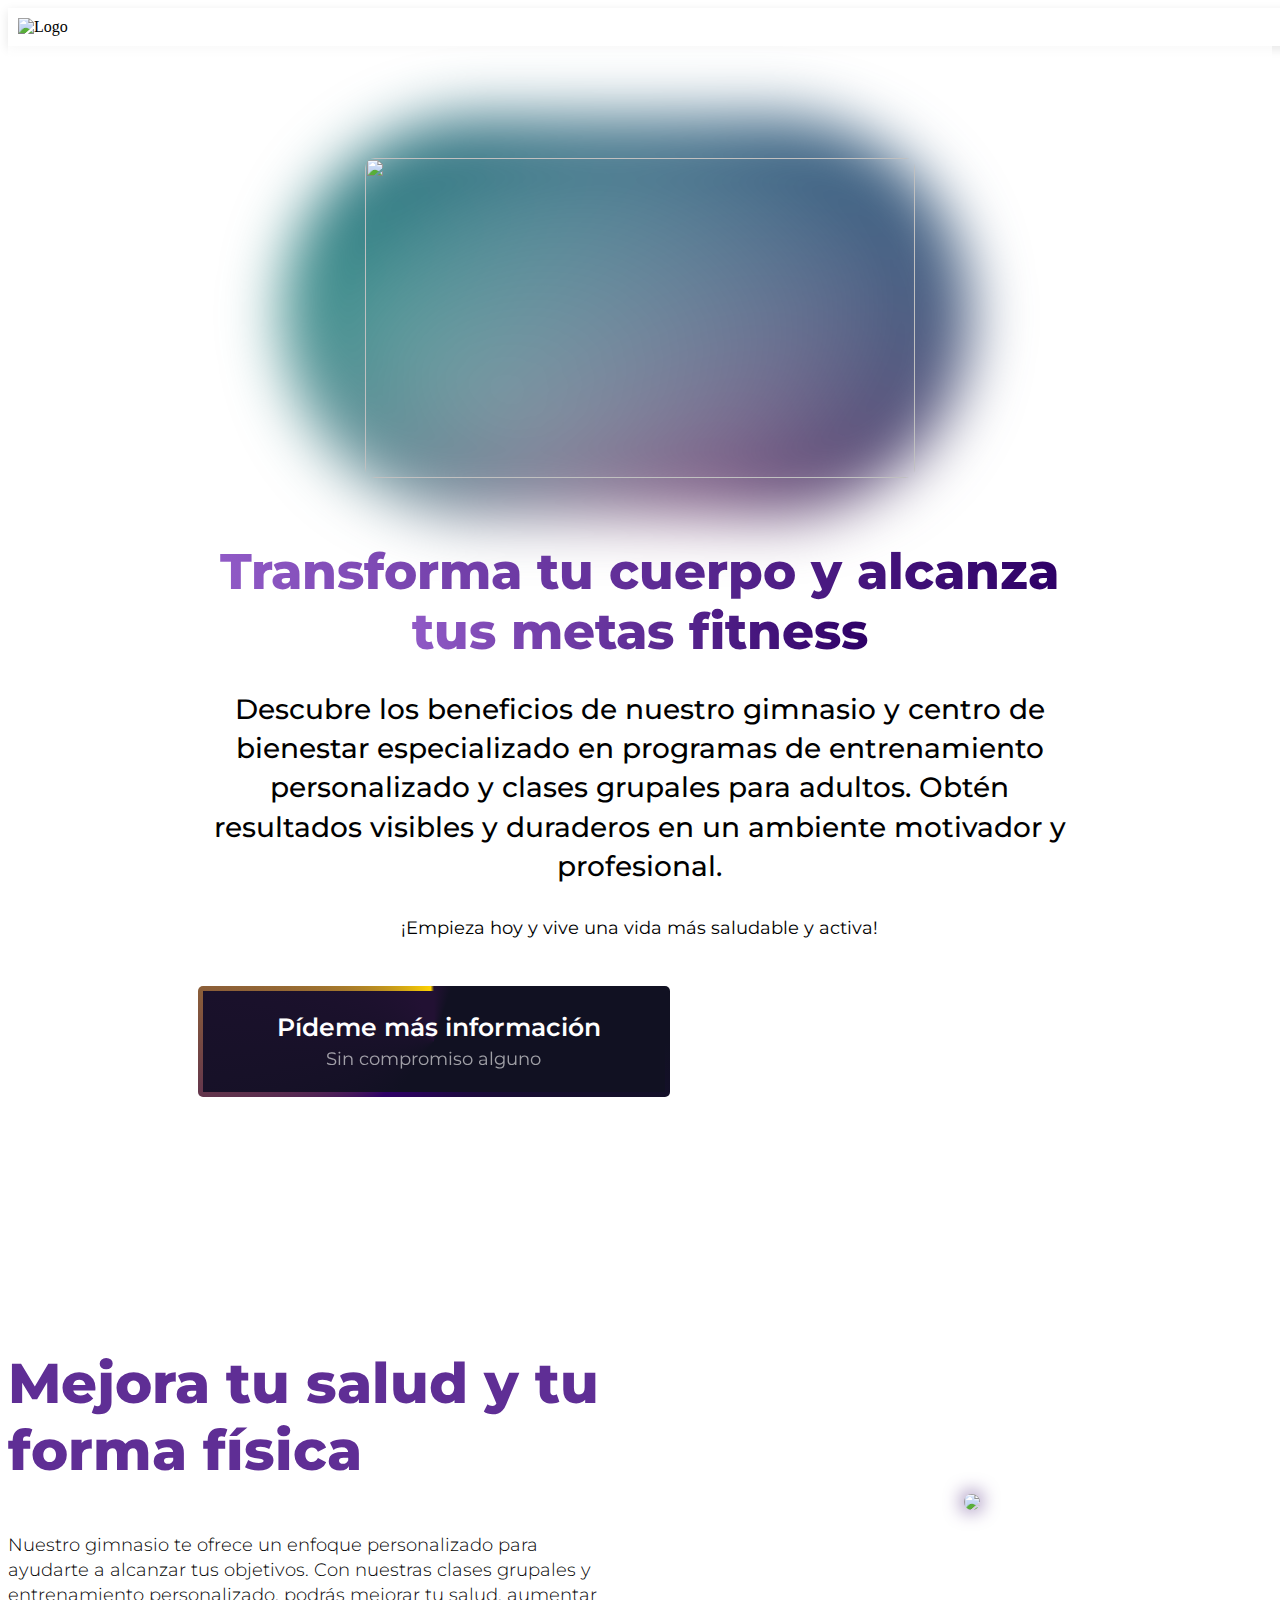
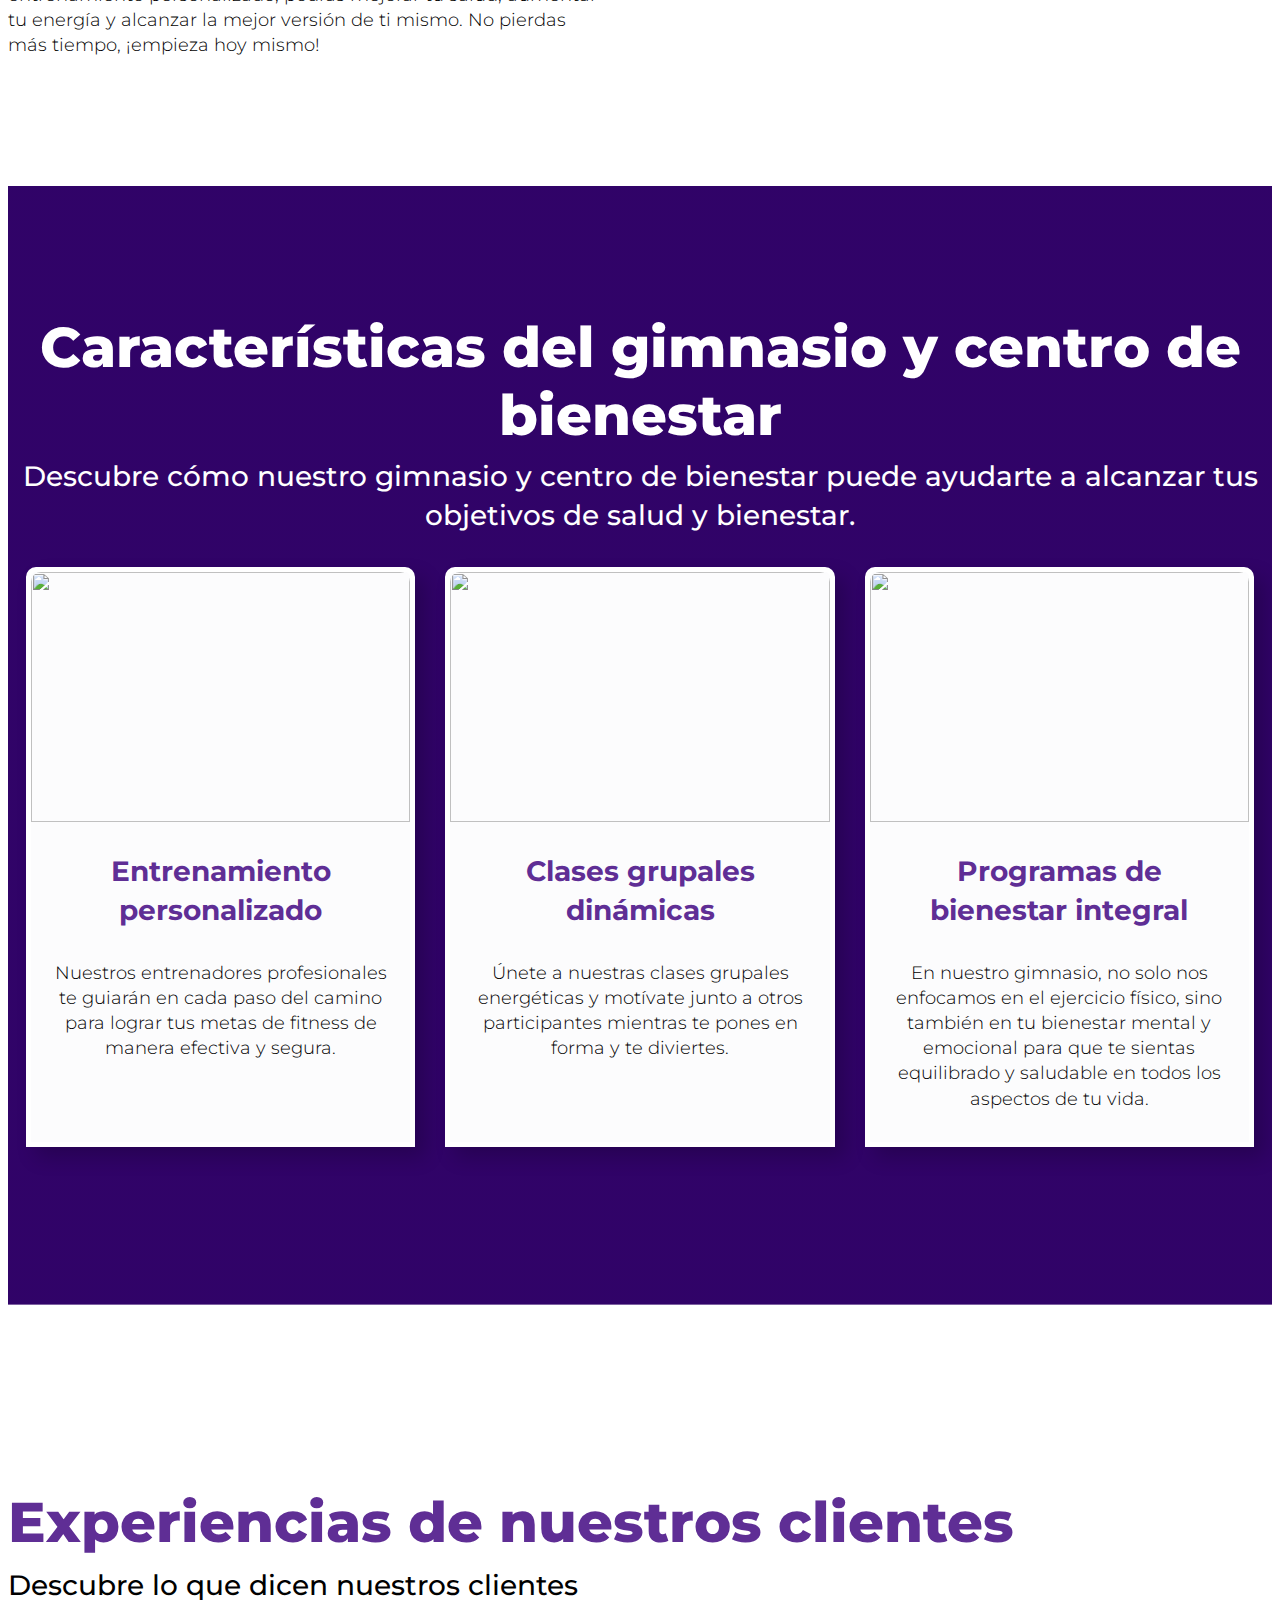
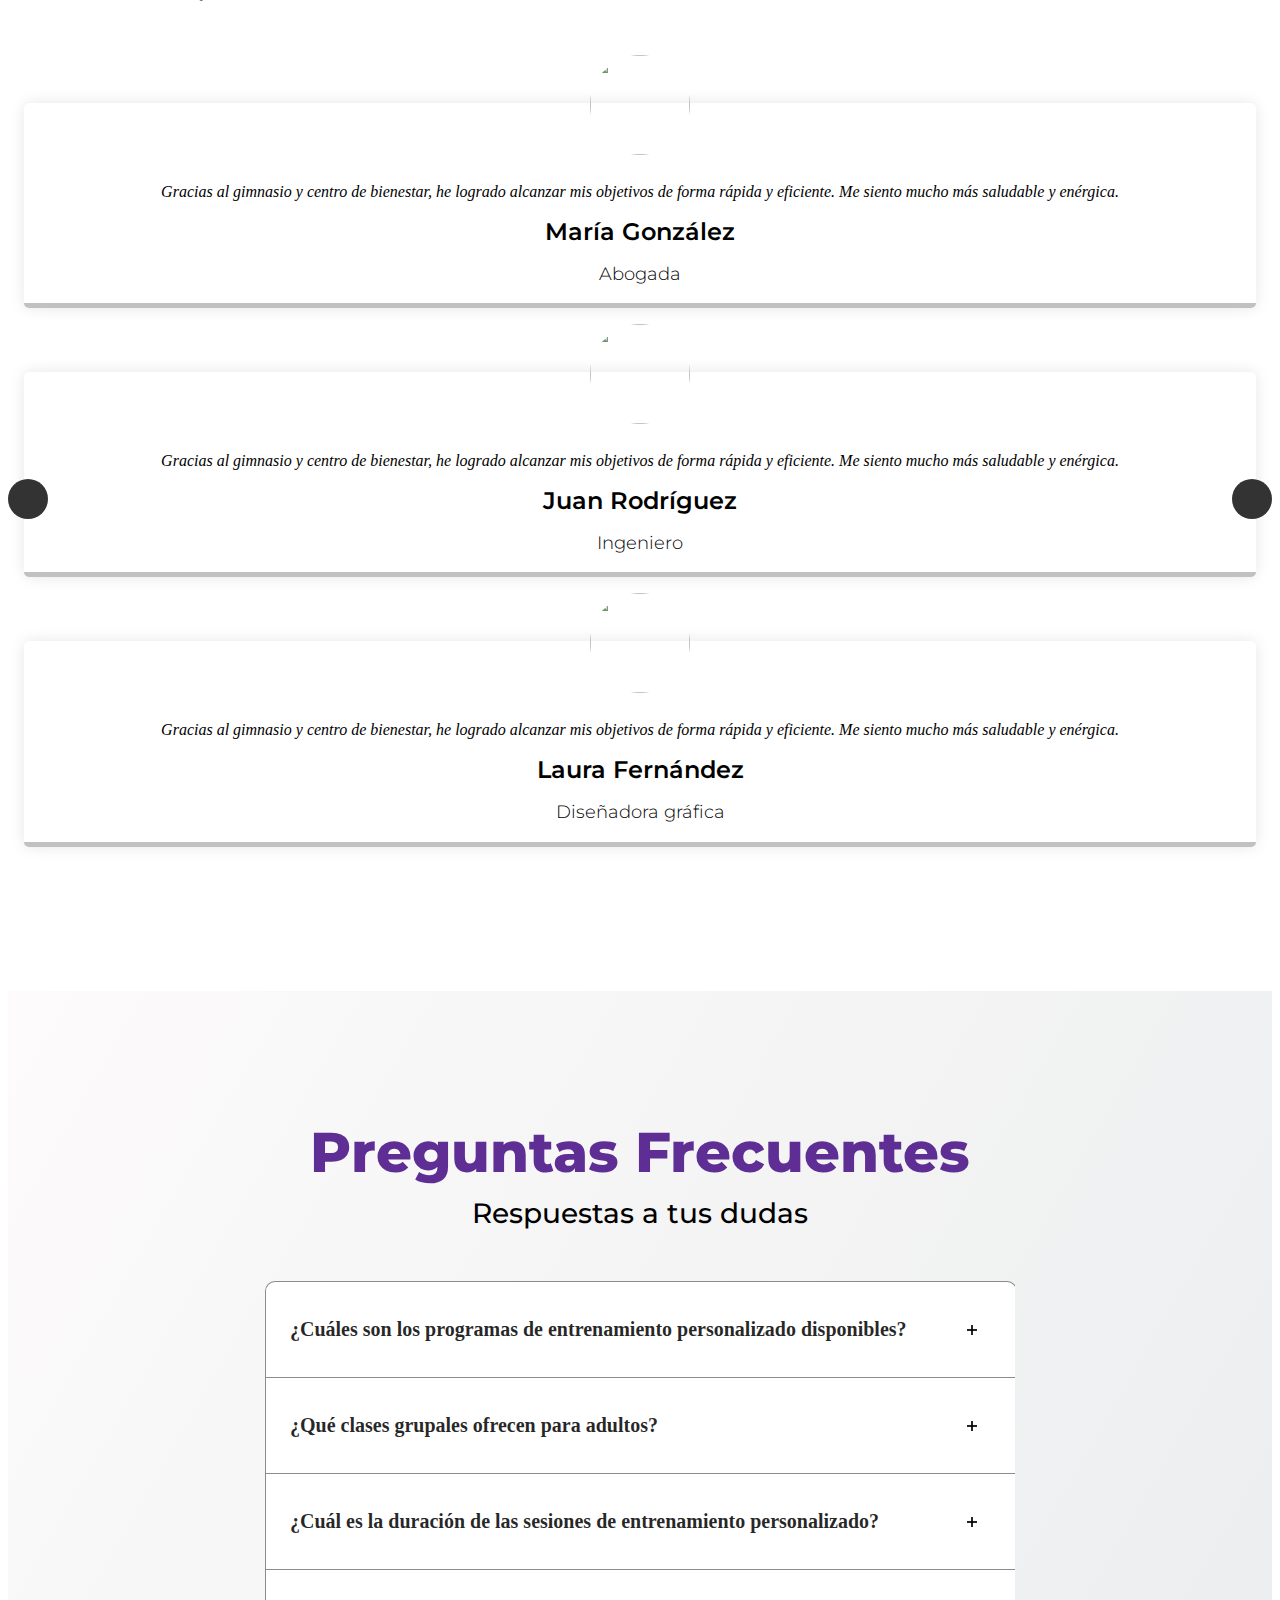
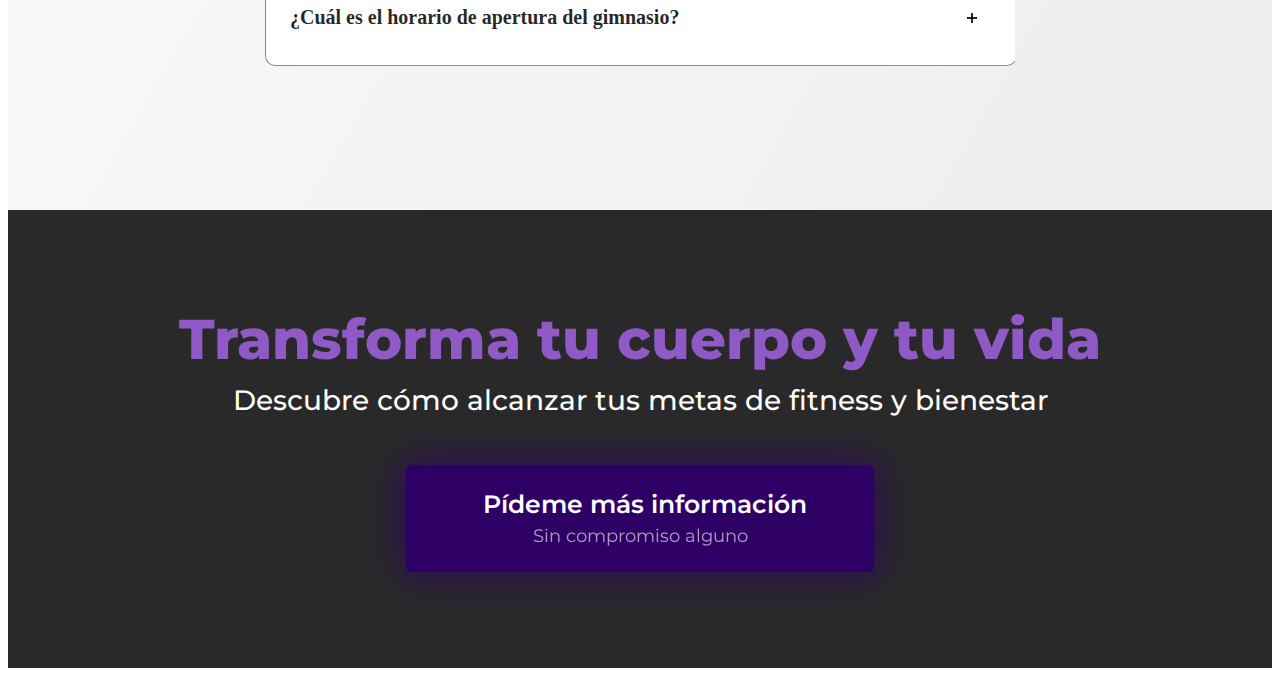
==== commit 1c09dbaa: "bug fix" ====
--- a/index.html
+++ b/index.html
@@ -46,14 +46,14 @@
     </header>
 
     <!-- SECCIÓN-HERO tiene 10 clases funnel-one funnel-two funnel-three funnel-four funnel-five funnel-six funnel-seven funnel-eight funnel-nine funnerl-ter-->
-    <section id='hero40346' class="funnel-hero funnel-nine background_w_effects  bgImage A "
+    <section id='hero40346' class="funnel-hero funnel-six background_w_effects  bgImage A "
         style="background:0 0;background-image: url(&quot;data:image/svg+xml,%3Csvg xmlns='http://www.w3.org/2000/svg' width='1920' height='1080' viewBox='0 0 1920 1080'%3E%3Ctitle%3Etransparent%3C/title%3E%3C/svg%3E&quot;), linear-gradient(rgba(255,255,255,.75), rgba(255,255,255,.75)), url(https://azure.glmedialibrary.com/glstorage/library/6/img63842996656218214076.png);order:1; background-position:center,center,center;">
         <div class="container">
             <div class="wrap-flex">
                 <div class="image-layer">
-                    <div class="img-4" style="--color-top: rgb(0, 255, 166); --color-bot: blue;">
+                    <div class="img-2" style="--color-top: rgb(0, 255, 166); --color-bot: blue;">
                         <img 
-                        src="https://azure.glmedialibrary.com/glstorage/library/6/img63842996654108985543.png"
+                        src="https://azure.glmedialibrary.com/glstorage/library/11/_22704_img63848363333033509186.png"
                         loading="lazy" style="width:auto; border-radius:10px; filter: drop-shadow(0 0 10px #2e0066);">
                     </div>
                 </div>
--- a/css/main.min.css
+++ b/css/main.min.css
@@ -1 +1 @@
-.funnel-widget{width:auto;max-width:30em;transition:box-shadow .4s linear}.funnel-widget .widget-content-title{font-size:1.75rem;font-weight:600 !important;font-family:Poppins}.funnel-widget .widget-content-title p{margin:0}.funnel-widget .number-item p{margin:0}.funnel-widget .checked{color:orange}.funnel-widget--left{margin-left:auto}.funnel-widget--right{margin-right:auto}.funnel-widget--top{margin-top:1.5em}.funnel-widget--bottom{margin-bottom:1.5em}.funnel-widget--center{margin:0 auto}.funnel-widget--hero{order:5}.number-item{font-weight:600}.funnel-widget.funnel-one .widget-images{display:flex;margin-left:15px;margin-bottom:10px}.funnel-widget.funnel-one .widget-img-item{width:50px;height:50px;border-radius:50px;overflow:hidden;display:flex;align-items:center;justify-content:center;margin-left:-15px;border:2px solid #fff;box-shadow:rgba(31,31,31,.25) 0px 14px 15px;transition:box-shadow .2s linear}.funnel-widget.funnel-one .widget-img-item:hover{box-shadow:rgba(31,31,31,.55) 0px 14px 25px}.funnel-widget.funnel-one .widget-img-item img{width:60px}.funnel-widget.funnel-one .number-item{font-size:16px;font-weight:600}.funnel-widget.funnel-one .widget-stars{display:none}.funnel-widget.funnel-one .widget-content-title{display:none;font-size:1.25rem}.funnel-widget.funnel-one .text-normal{font-size:16px}.funnel-widget.funnel-one .text-normal strong{font-weight:600}.funnel-widget.funnel-one .text-normal p{display:inline;text-align:left}.funnel-widget.funnel-one .widget-text-content{max-width:80%}.star{color:orange;font-size:20px;margin-left:-3px}.star:not(:last-child){margin-left:-3px}.funnel-widget.funnel-two{display:flex;align-items:center;gap:15px;flex-direction:row-reverse;justify-content:flex-end}.funnel-widget.funnel-two .widget-images{display:flex;margin-left:15px}.funnel-widget.funnel-two .widget-img-item:nth-child(1){display:none}.funnel-widget.funnel-two .widget-img-item{width:50px;height:50px;border-radius:50px;overflow:hidden;display:flex;align-items:center;justify-content:center;margin-left:-15px;border:2px solid #fff;box-shadow:rgba(31,31,31,.25) 0px 14px 15px;transition:box-shadow .2s linear}.funnel-widget.funnel-two .widget-img-item:hover{box-shadow:rgba(31,31,31,.55) 0px 14px 25px}.funnel-widget.funnel-two .widget-img-item img{width:75px}.funnel-widget.funnel-two .widget-content{display:flex;flex-direction:row-reverse;justify-content:start;align-items:center;gap:10px}.funnel-widget.funnel-two .widget-text-content{display:flex;flex-direction:column;align-items:baseline;align-self:baseline;margin-top:3px;gap:5px}.funnel-widget.funnel-two .widget-stars{width:50px;height:50px;background:url("https://i.ibb.co/hHRwNFV/de70890e-8336-4720-9bec-2891292c90bd-2-transformed.png") no-repeat;background-size:contain}.funnel-widget.funnel-two .widget-stars .star:nth-child(n+1):nth-child(-n+5){display:none}.funnel-widget.funnel-two .widget-content-title{font-weight:600 !important;font-size:1.25rem}.funnel-widget.funnel-two .text-normal{margin-left:auto;line-height:0;font-size:1rem}.funnel-widget.funnel-two .text-normal p{margin:0}.funnel-widget.funnel-two .text-normal p:nth-child(2){display:none}@media screen and (min-width: 350px)and (max-width: 425px){.funnel-widget.funnel-two .widget-img-item:nth-child(2){display:none}}@media screen and (min-width: 750px){.funnel-widget.funnel-two .widget-content{gap:15px}}.funnel-widget.funnel-three,.funnel-widget.funnel-four{display:flex;gap:15px;align-items:center}.funnel-widget.funnel-three .widget-images,.funnel-widget.funnel-four .widget-images{display:flex;min-width:75px;flex-direction:column}.funnel-widget.funnel-three .widget-img-item,.funnel-widget.funnel-four .widget-img-item{overflow:hidden;display:flex;align-items:center;justify-content:center;border:2px solid #fff}.funnel-widget.funnel-three .widget-img-item:nth-child(1),.funnel-widget.funnel-four .widget-img-item:nth-child(1){width:35px;height:35px;border-radius:50px;margin-left:10px}.funnel-widget.funnel-three .widget-img-item:nth-child(even),.funnel-widget.funnel-four .widget-img-item:nth-child(even){align-self:flex-end;margin-top:-30px;width:40px;height:40px;border-radius:50px}.funnel-widget.funnel-three .widget-img-item:nth-child(3),.funnel-widget.funnel-four .widget-img-item:nth-child(3){margin-top:-20px;margin-left:15px;width:45px;height:45px;border-radius:50px}.funnel-widget.funnel-three .widget-img-item img,.funnel-widget.funnel-four .widget-img-item img{width:50px}.funnel-widget.funnel-three .widget-img-item:nth-child(n+4):nth-child(-n+5),.funnel-widget.funnel-four .widget-img-item:nth-child(n+4):nth-child(-n+5){display:none}.funnel-widget.funnel-three .widget-stars,.funnel-widget.funnel-four .widget-stars{display:none}.funnel-widget.funnel-three .widget-content-title p,.funnel-widget.funnel-four .widget-content-title p{font-size:1.25rem;line-height:1;margin-bottom:5px}.funnel-widget.funnel-three .text-normal,.funnel-widget.funnel-four .text-normal{line-height:1}.funnel-widget.funnel-three .text-normal p,.funnel-widget.funnel-four .text-normal p{display:inline;text-align:left;font-size:1rem}.funnel-widget.funnel-four .text-normal p:nth-child(2){display:none}.funnel-widget.funnel-four .widget-text-content{display:flex;flex-direction:column-reverse;gap:10px}.funnel-widget.funnel-five,.funnel-widget.funnel-six{opacity:1;display:flex;gap:20px;align-items:center}.funnel-widget.funnel-five .widget-images,.funnel-widget.funnel-six .widget-images{display:flex;min-width:75px;flex-direction:column}.funnel-widget.funnel-five .widget-img-item,.funnel-widget.funnel-six .widget-img-item{border-radius:50px}.funnel-widget.funnel-five .widget-img-item,.funnel-widget.funnel-six .widget-img-item{overflow:hidden;display:flex;align-items:center;justify-content:center;border:2px solid #fff}.funnel-widget.funnel-five .widget-img-item:nth-child(1),.funnel-widget.funnel-six .widget-img-item:nth-child(1){width:35px;height:35px;margin-right:10px;align-self:flex-end}.funnel-widget.funnel-five .widget-img-item:nth-child(even),.funnel-widget.funnel-six .widget-img-item:nth-child(even){margin-top:-30px;width:40px;height:40px}.funnel-widget.funnel-five .widget-img-item:nth-child(3),.funnel-widget.funnel-six .widget-img-item:nth-child(3){margin-top:-20px;margin-right:10px;width:45px;height:45px;align-self:flex-end}.funnel-widget.funnel-five .widget-img-item img,.funnel-widget.funnel-six .widget-img-item img{width:55px}.funnel-widget.funnel-five .widget-img-item:nth-child(n+4):nth-child(-n+5),.funnel-widget.funnel-six .widget-img-item:nth-child(n+4):nth-child(-n+5){display:none}.funnel-widget.funnel-five .text-normal p,.funnel-widget.funnel-six .text-normal p{display:inline;text-align:left;font-size:16px}.funnel-widget.funnel-five .text-normal,.funnel-widget.funnel-six .text-normal{line-height:1.1;margin-bottom:10px}.funnel-widget.funnel-five .widget-content-title,.funnel-widget.funnel-six .widget-content-title{display:none}.funnel-widget.funnel-five .widget-stars,.funnel-widget.funnel-six .widget-stars{margin-top:-10px;font-size:10px}.funnel-widget.funnel-six .widget-img-item{border-radius:50px}.funnel-widget.funnel-six .widget-img-item:nth-child(1){align-self:flex-start;margin-top:10px;margin-left:10px}.funnel-widget.funnel-six .widget-img-item:nth-child(even){align-self:flex-end}.funnel-widget.funnel-six .widget-img-item:nth-child(3){align-self:flex-start;margin-left:10px}.funnel-widget.funnel-six .widget-content{margin-top:15px}.funnel-widget.funnel-six .text-normal p{font-size:16px;line-height:0}.funnel-widget.funnel-six .text-normal{margin-bottom:6px}.funnel-widget.funnel-six .text-normal p:nth-child(2){display:none}.funnel-widget.funnel-six .widget-content-title{display:block;line-height:1rem}.funnel-widget.funnel-seven{display:flex;align-items:center;gap:10px;flex-direction:row;justify-content:flex-end}.funnel-widget.funnel-seven .widget-images{display:flex;margin-left:15px}.funnel-widget.funnel-seven .widget-img-item:nth-child(1),.funnel-widget.funnel-seven .widget-img-item:nth-child(2){display:none}.funnel-widget.funnel-seven .widget-img-item{width:50px;height:50px;border-radius:50px;overflow:hidden;display:flex;align-items:center;justify-content:center;margin-left:-15px;border:2px solid #fff;box-shadow:rgba(31,31,31,.25) 0px 14px 15px;transition:box-shadow .2s linear}.funnel-widget.funnel-seven .widget-img-item:hover{box-shadow:rgba(31,31,31,.55) 0px 14px 25px}.funnel-widget.funnel-seven .widget-img-item img{width:75px}.funnel-widget.funnel-seven .widget-content{display:flex;flex-direction:column-reverse;gap:5px;margin-left:5px;margin-bottom:20px}.funnel-widget.funnel-seven .widget-content-title{display:none}.funnel-widget.funnel-seven .widget-text-content{display:flex;flex-direction:column;align-items:baseline;align-self:baseline}.funnel-widget.funnel-seven .widget-content-title{font-weight:600 !important;font-size:1.25rem}.funnel-widget.funnel-seven .text-normal{margin-left:auto;line-height:0;font-size:1rem}.funnel-widget.funnel-seven .text-normal p{margin:0}.funnel-widget.funnel-seven .text-normal p:nth-child(2){display:none}@media screen and (min-width: 350px)and (max-width: 425px){.funnel-widget.funnel-seven .widget-img-item:nth-child(2){display:none}}.funnel-hero.funnel-eight{background:0 0;background-position:center,center,center;padding-left:10px;padding-right:10px}.funnel-hero.funnel-eight .funnel-title span{-webkit-text-fill-color:var(--textCTA)}.funnel-hero.funnel-eight .image-layer{display:none}.funnel-hero.funnel-eight .wrap-flex .info-layer{width:100%;text-align:left}.funnel-hero.funnel-eight .funnel-sec-title span{color:var(--primary) !important;display:none}.funnel-hero.funnel-eight .funnel-text strong{color:var(--primary) !important}.funnel-hero.funnel-eight .container-btn{width:90%}.funnel-hero.funnel-eight .container-btn.custom-btn{display:flex;gap:40px;flex-direction:column}.funnel-hero.funnel-eight .funnel-title span{font-size:32px}@media only screen and (min-width: 768px){.funnel-hero.funnel-eight{padding:10rem 0 10rem}.funnel-hero.funnel-eight .wrap-flex .info-layer{width:100%;margin-left:0}.funnel-hero.funnel-eight .funnel-title span{font-size:65px}.funnel-hero.funnel-eight .container-btn.custom-btn{display:flex;gap:40px;flex-direction:row}.funnel-hero.funnel-eight .container-btn{width:100%}}.wrap-head.funnel-eight{background:rgba(var(--secondary), 0.3);position:absolute}.funnel-hero.funnel-nine{padding-left:10px;padding-right:10px;background:#180a1a !important;background-image:none !important}.funnel-hero.funnel-nine .btn-gl:nth-child(2){display:none}.funnel-hero.funnel-nine .wrap-flex{flex-direction:column-reverse;align-items:center}.funnel-hero.funnel-nine .wrap-flex .info-layer{text-align:left;display:flex;flex-direction:column;align-items:center}.funnel-hero.funnel-nine .wrap-flex .funnel-title{order:2}.funnel-hero.funnel-nine .wrap-flex .funnel-sec-title{order:3}.funnel-hero.funnel-nine .wrap-flex .text{order:1}.funnel-hero.funnel-nine .wrap-flex .container-btn{order:4}.funnel-hero.funnel-nine .funnel-title span{font-size:40px}.funnel-hero.funnel-nine .funnel-sec-title span{color:var(--primary) !important;font-size:18px}.funnel-hero.funnel-nine .funnel-sec-title{line-height:1.2}.funnel-hero.funnel-nine .funnel-text strong{color:var(--primary) !important}@media only screen and (min-width: 768px){.funnel-hero.funnel-nine .wrap-flex{flex-wrap:wrap;gap:50px;align-items:center}.funnel-hero.funnel-nine .wrap-flex .info-layer{align-items:flex-start;width:100%;margin-left:0}.funnel-hero.funnel-nine .wrap-flex .image-layer{width:100%}.funnel-hero.funnel-nine .funnel-title span{font-size:52px}.funnel-hero.funnel-nine .funnel-sec-title{line-height:1}}@media only screen and (min-width: 1200px){.funnel-hero.funnel-nine .wrap-flex{flex-wrap:nowrap;flex-direction:row-reverse}.funnel-hero.funnel-nine .wrap-flex .info-layer{align-items:flex-start;width:40%}.funnel-hero.funnel-nine .wrap-flex .image-layer{width:60%}.funnel-hero.funnel-nine .funnel-title span{font-size:52px}}.container-btn{width:100%;display:block;cursor:default !important}.container-btn.custom-btn{transition:all .3s}.container-btn.custom-btn>.btn-gl{position:relative;width:auto;display:inline-flex;background:none;cursor:pointer}.container-btn.custom-btn>.btn-gl.btn-md_{cursor:pointer}.container-btn.custom-btn>.btn-gl.btn-md_ a{padding:1rem 3rem;font-size:21px}.container-btn.custom-btn>.btn-gl.btn-sm_{cursor:pointer}.container-btn.custom-btn>.btn-gl.btn-sm_ a{padding:1rem 1rem;font-size:16px}.container-btn.custom-btn>.btn-gl.btn-13{fill:#000;background-color:rgba(var(--secondary), 1);border-style:solid;border-width:3px 3px 3px 3px;border-color:rgba(var(--secondary-cta), 1);box-shadow:0px 0px 38px 4px rgba(var(--primary-cta), 0.76)}.container-btn.custom-btn>.btn-gl.btn-13 a{color:rgba(var(--primary-cta), 1) !important}.container-btn.custom-btn>.btn-gl.btn-13:hover{transform:scale(1.1)}.container-btn.custom-btn>.btn-gl.btn-14{position:relative}.container-btn.custom-btn>.btn-gl.btn-14 a{color:rgba(var(--textCTA), 1) !important}.container-btn.custom-btn>.btn-gl.btn-14::before{content:"";position:absolute;top:0;left:0;right:0;bottom:0;border:5px solid rgba(0,0,0,0);background:linear-gradient(45deg, rgba(var(--third-cta), 0.7), rgba(var(--secondary-cta), 1)) border-box;-webkit-mask:linear-gradient(#fff 0 0) padding-box,linear-gradient(#fff 0 0);-webkit-mask-composite:destination-out;mask-composite:exclude}.container-btn.custom-btn>.btn-gl.btn-14:hover::before{background-size:600px;background-position:600px 0;transition:1s linear}.btn-rounded::before{border-radius:50px}section:not(.funnel-hero.funnel-four) .img-1,.designImg .img-1{border-radius:20px;position:relative}section:not(.funnel-hero.funnel-four) .img-1::after,.designImg .img-1::after{position:absolute;width:99%;height:100%;display:block;content:"";background:linear-gradient(180deg, var(--bs-indigo) 0%, var(--bs-orange) 100%);z-index:-2;top:-1%;left:-1%;border-radius:20px;transform:rotate(4deg);box-shadow:rgba(var(--colorCTA), 0.2) -10px 15px 20px;transition:all .3ms linear}section:not(.funnel-hero.funnel-four) .img-1 img,.designImg .img-1 img{filter:0;width:100% !important;height:100%;border-radius:20px}section:not(.funnel-hero.funnel-four) .img-1:hover::after,.designImg .img-1:hover::after{box-shadow:rgba(var(--colorCTA), 0.2) -15px 20px 25px}.funnel-hero.funnel-ten{padding-left:10px;padding-right:10px;background:#180a1a !important;background-image:none !important}.funnel-hero.funnel-ten .btn-gl:nth-child(2){display:none}.funnel-hero.funnel-ten .wrap-flex{flex-direction:column-reverse;align-items:center}.funnel-hero.funnel-ten .wrap-flex .info-layer{text-align:left;display:flex;flex-direction:column;align-items:center}.funnel-hero.funnel-ten .wrap-flex .funnel-title{order:2}.funnel-hero.funnel-ten .wrap-flex .funnel-sec-title{order:3}.funnel-hero.funnel-ten .wrap-flex .text{order:1}.funnel-hero.funnel-ten .wrap-flex .container-btn{order:4}.funnel-hero.funnel-ten .funnel-title span{font-size:40px}.funnel-hero.funnel-ten .funnel-sec-title span{color:var(--primary) !important;font-size:18px}.funnel-hero.funnel-ten .funnel-sec-title{line-height:1.2}.funnel-hero.funnel-ten .funnel-text strong{color:var(--primary) !important}.funnel-hero.funnel-ten .funnel-title span{font-size:32px}@media only screen and (min-width: 768px){.funnel-hero.funnel-ten .wrap-flex{flex-wrap:nowrap;flex-direction:row-reverse;justify-content:space-between;gap:7%}.funnel-hero.funnel-ten .wrap-flex .info-layer{align-items:flex-start;width:40%}.funnel-hero.funnel-ten .wrap-flex .image-layer{width:53%}.funnel-hero.funnel-ten .funnel-title span{font-size:42px}.funnel-hero.funnel-ten .wrap-flex .funnel-sec-title{line-height:1.4}}.img-2{position:relative;width:320px !important;height:320px;margin:0 auto}@media only screen and (min-width: 768px){.img-2{width:350px !important;height:350px}}@media only screen and (min-width: 1200px){.img-2{width:550px !important;height:550px}}.img-2::after{position:absolute;width:125%;height:125%;display:block;content:"";background:linear-gradient(217deg, #16446c, rgba(255, 0, 0, 0) 70.71%),linear-gradient(127deg, #006867, rgba(0, 255, 0, 0) 70.71%),linear-gradient(336deg, #62265d, rgba(0, 0, 255, 0) 70.71%);border-radius:50%;filter:blur(30px);z-index:-2;top:-13%;left:-15%;border-radius:400px}.img-2 img{-o-object-fit:cover !important;object-fit:cover !important;filter:none !important;width:100% !important;height:100%;border-radius:10px !important}.img-3{position:relative;width:320px !important;height:320px;margin:0 auto}@media only screen and (min-width: 1200px){.img-3{width:520px !important;height:520px}}.img-3 img{border-radius:250px !important;-o-object-fit:cover !important;object-fit:cover !important;filter:none !important;width:100% !important;height:100%}.img-3 img svg{width:50px}.img-3{position:relative}.img-3 svg:nth-child(2){width:9%;position:absolute;bottom:60%;right:0%}.img-3 svg:nth-child(3){width:9%;position:absolute;bottom:60%;right:10%}.img-3 svg:nth-child(4){width:9%;position:absolute;bottom:-20%;left:15%;rotate:180deg}.img-3 svg:nth-child(5){width:9%;position:absolute;bottom:-20%;left:5%;rotate:180deg}@media only screen and (min-width: 1200px){.img-3 svg:nth-child(2){bottom:70%;right:0%}.img-3 svg:nth-child(3){bottom:70%;right:10%}.img-3 svg:nth-child(4){bottom:0%;left:15%;rotate:180deg}.img-3 svg:nth-child(5){bottom:0%;left:5%;rotate:180deg}}.animate-img{height:400px;width:100%;position:relative;animation:liquid 7s ease-in-out infinite;border-radius:60% 40% 30% 70%/60% 30% 70% 40%;transform:matrix3d(1, 0, 0, 0, 0, 1, 0, 0, 0, 0, 1, 0, 0, 0, 0, 1)}@media only screen and (min-width: 1200px){.animate-img{height:600px}}.animate-img img{-o-object-fit:cover !important;object-fit:cover !important;filter:none !important;height:100%;animation:liquid 7s ease-in-out infinite;border-radius:60% 40% 30% 70%/60% 30% 70% 40%;transform:matrix3d(1, 0, 0, 0, 0, 1, 0, 0, 0, 0, 1, 0, 0, 0, 0, 1)}@keyframes liquid{0%{border-radius:60% 40% 30% 70%/60% 30% 70% 40%;transform:matrix3d(1, 0, 0.001, 0, 0, 1, 0, 0, 0, 0, 1, 0, 0, 0, 0, 1.01)}50%{border-radius:30% 60% 70% 40%/50% 60% 30% 60%;transform:matrix3d(1, 0, 0, 0, 0, 1, 0, 0, 0, 0, 1, 0, 0, 0, 0, 1.04)}75%{border-radius:55% 30% 60% 40%/50% 60% 30% 60%;transform:matrix3d(1, 0, 0, 0, 0, 1, 0, 0, 0, 0, 1, 0, 0, 0, 0, 1.04)}100%{border-radius:60% 40% 30% 70%/60% 30% 70% 40%;transform:matrix3d(1, 0, 0, 0, 0, 1, 0, 0, 0, 0, 1, 0, 0, 0, 0, 1.01)}}.img-4{width:initial !important;height:initial;margin:0 auto;position:relative}@media only screen and (min-width: 768px){.img-4{width:350px !important;height:350px}}@media only screen and (min-width: 1200px){.img-4{width:500px !important;height:500px}}.img-4 img{border-radius:10px !important;-o-object-fit:cover !important;object-fit:cover !important;filter:none !important;height:100%}.img-4 svg{position:absolute;height:120%;top:-1%;left:-5%;width:120%;z-index:-2;filter:blur(20px)}@media only screen and (min-width: 768px){.img-4 svg{height:140%;top:-22%;left:-25%;width:140%;z-index:-2}}.img-4 svg path{fill:url(#gradient) !important}.img-4{width:initial !important;height:initial !important}.container-btn.custom-btn>.btn-gl.btn-animate-1{position:relative;overflow:hidden}.container-btn.custom-btn>.btn-gl.btn-animate-1:after{border-radius:0;background:#fff !important;content:"";height:200px !important;left:-75px;opacity:.2;position:absolute;top:-50px !important;transform:rotate(20deg);transition:all 550ms cubic-bezier(0.19, 1, 0.22, 1);width:70px !important;z-index:0 !important;animation:moveRight 2.5s linear infinite}@keyframes moveRight{0%{left:-75px}25%{left:120%}100%{left:120%}}.container-btn.custom-btn>.btn-gl.btn-animate-2{border:0 solid;box-shadow:inset 0 0 20px rgba(255,255,255,0);outline:1px solid;outline-color:rgba(255,255,255,0);outline-offset:0px;transition:all 250ms cubic-bezier(0.19, 1, 0.22, 1);animation:btnHoverAnimation 3s infinite}@keyframes btnHoverAnimation{0%{border:0px solid;box-shadow:inset 0 0 10px rgba(255,255,255,.5),0 0 10px rgba(255,255,255,.2);outline-color:rgba(255,0,0,0);outline-offset:0px}25%{box-shadow:inset 0 0 20px rgba(255,255,255,.5),0 0 20px rgba(255,255,255,.2);outline-color:rgba(255,255,255,.5)}50%{border:0 solid;box-shadow:inset 0 0 20px rgba(255,255,255,0);outline-color:rgba(255,255,255,0);outline-offset:25px}60%{border:0 solid;box-shadow:inset 0 0 20px rgba(255,255,255,0);outline-color:rgba(255,255,255,0);outline-offset:0px}}.btn-animate-2:hover{animation-play-state:none}.container-btn.custom-btn>.btn-gl.btn-15{cursor:pointer;--border-angle: 0turn;--main-bg: conic-gradient( from var(--border-angle), #213, #112 5%, #112 60%, #213 95% );border:solid 5px rgba(0,0,0,0);--gradient-border: conic-gradient(from var(--border-angle), transparent 25%, rgb(var(--secondary-cta)), rgb(var(--third-cta)) 99%, transparent);background:var(--main-bg) padding-box,var(--gradient-border) border-box,var(--main-bg) border-box !important;background-position:center center;animation:bg-spin 3s linear infinite}@keyframes bg-spin{to{--border-angle: 1turn}}.container-btn.custom-btn>.btn-gl.btn-15:hover{animation-play-state:paused}@property --border-angle{syntax:"<angle>";inherits:true;initial-value:0turn}+.funnel-widget{width:auto;max-width:30em;transition:box-shadow .4s linear}.funnel-widget .widget-content-title{font-size:1.75rem;font-weight:600 !important;font-family:Poppins}.funnel-widget .widget-content-title p{margin:0}.funnel-widget .number-item p{margin:0}.funnel-widget .checked{color:orange}.funnel-widget--left{margin-left:auto}.funnel-widget--right{margin-right:auto}.funnel-widget--top{margin-top:1.5em}.funnel-widget--bottom{margin-bottom:1.5em}.funnel-widget--center{margin:0 auto}.funnel-widget--hero{order:5}.number-item{font-weight:600}.funnel-widget.funnel-one .widget-images{display:flex;margin-left:15px;margin-bottom:10px}.funnel-widget.funnel-one .widget-img-item{width:50px;height:50px;border-radius:50px;overflow:hidden;display:flex;align-items:center;justify-content:center;margin-left:-15px;border:2px solid #fff;box-shadow:rgba(31,31,31,.25) 0px 14px 15px;transition:box-shadow .2s linear}.funnel-widget.funnel-one .widget-img-item:hover{box-shadow:rgba(31,31,31,.55) 0px 14px 25px}.funnel-widget.funnel-one .widget-img-item img{width:60px}.funnel-widget.funnel-one .number-item{font-size:16px;font-weight:600}.funnel-widget.funnel-one .widget-stars{display:none}.funnel-widget.funnel-one .widget-content-title{display:none;font-size:1.25rem}.funnel-widget.funnel-one .text-normal{font-size:16px}.funnel-widget.funnel-one .text-normal strong{font-weight:600}.funnel-widget.funnel-one .text-normal p{display:inline;text-align:left}.funnel-widget.funnel-one .widget-text-content{max-width:80%}.star{color:orange;font-size:20px;margin-left:-3px}.star:not(:last-child){margin-left:-3px}.funnel-widget.funnel-two{display:flex;align-items:center;gap:15px;flex-direction:row-reverse;justify-content:flex-end}.funnel-widget.funnel-two .widget-images{display:flex;margin-left:15px}.funnel-widget.funnel-two .widget-img-item:nth-child(1){display:none}.funnel-widget.funnel-two .widget-img-item{width:50px;height:50px;border-radius:50px;overflow:hidden;display:flex;align-items:center;justify-content:center;margin-left:-15px;border:2px solid #fff;box-shadow:rgba(31,31,31,.25) 0px 14px 15px;transition:box-shadow .2s linear}.funnel-widget.funnel-two .widget-img-item:hover{box-shadow:rgba(31,31,31,.55) 0px 14px 25px}.funnel-widget.funnel-two .widget-img-item img{width:75px}.funnel-widget.funnel-two .widget-content{display:flex;flex-direction:row-reverse;justify-content:start;align-items:center;gap:10px}.funnel-widget.funnel-two .widget-text-content{display:flex;flex-direction:column;align-items:baseline;align-self:baseline;margin-top:3px;gap:5px}.funnel-widget.funnel-two .widget-stars{width:50px;height:50px;background:url("https://i.ibb.co/hHRwNFV/de70890e-8336-4720-9bec-2891292c90bd-2-transformed.png") no-repeat;background-size:contain}.funnel-widget.funnel-two .widget-stars .star:nth-child(n+1):nth-child(-n+5){display:none}.funnel-widget.funnel-two .widget-content-title{font-weight:600 !important;font-size:1.25rem}.funnel-widget.funnel-two .text-normal{margin-left:auto;line-height:0;font-size:1rem}.funnel-widget.funnel-two .text-normal p{margin:0}.funnel-widget.funnel-two .text-normal p:nth-child(2){display:none}@media screen and (min-width: 350px)and (max-width: 425px){.funnel-widget.funnel-two .widget-img-item:nth-child(2){display:none}}@media screen and (min-width: 750px){.funnel-widget.funnel-two .widget-content{gap:15px}}.funnel-widget.funnel-three,.funnel-widget.funnel-four{display:flex;gap:15px;align-items:center}.funnel-widget.funnel-three .widget-images,.funnel-widget.funnel-four .widget-images{display:flex;min-width:75px;flex-direction:column}.funnel-widget.funnel-three .widget-img-item,.funnel-widget.funnel-four .widget-img-item{overflow:hidden;display:flex;align-items:center;justify-content:center;border:2px solid #fff}.funnel-widget.funnel-three .widget-img-item:nth-child(1),.funnel-widget.funnel-four .widget-img-item:nth-child(1){width:35px;height:35px;border-radius:50px;margin-left:10px}.funnel-widget.funnel-three .widget-img-item:nth-child(even),.funnel-widget.funnel-four .widget-img-item:nth-child(even){align-self:flex-end;margin-top:-30px;width:40px;height:40px;border-radius:50px}.funnel-widget.funnel-three .widget-img-item:nth-child(3),.funnel-widget.funnel-four .widget-img-item:nth-child(3){margin-top:-20px;margin-left:15px;width:45px;height:45px;border-radius:50px}.funnel-widget.funnel-three .widget-img-item img,.funnel-widget.funnel-four .widget-img-item img{width:50px}.funnel-widget.funnel-three .widget-img-item:nth-child(n+4):nth-child(-n+5),.funnel-widget.funnel-four .widget-img-item:nth-child(n+4):nth-child(-n+5){display:none}.funnel-widget.funnel-three .widget-stars,.funnel-widget.funnel-four .widget-stars{display:none}.funnel-widget.funnel-three .widget-content-title p,.funnel-widget.funnel-four .widget-content-title p{font-size:1.25rem;line-height:1;margin-bottom:5px}.funnel-widget.funnel-three .text-normal,.funnel-widget.funnel-four .text-normal{line-height:1}.funnel-widget.funnel-three .text-normal p,.funnel-widget.funnel-four .text-normal p{display:inline;text-align:left;font-size:1rem}.funnel-widget.funnel-four .text-normal p:nth-child(2){display:none}.funnel-widget.funnel-four .widget-text-content{display:flex;flex-direction:column-reverse;gap:10px}.funnel-widget.funnel-five,.funnel-widget.funnel-six{opacity:1;display:flex;gap:20px;align-items:center}.funnel-widget.funnel-five .widget-images,.funnel-widget.funnel-six .widget-images{display:flex;min-width:75px;flex-direction:column}.funnel-widget.funnel-five .widget-img-item,.funnel-widget.funnel-six .widget-img-item{border-radius:50px}.funnel-widget.funnel-five .widget-img-item,.funnel-widget.funnel-six .widget-img-item{overflow:hidden;display:flex;align-items:center;justify-content:center;border:2px solid #fff}.funnel-widget.funnel-five .widget-img-item:nth-child(1),.funnel-widget.funnel-six .widget-img-item:nth-child(1){width:35px;height:35px;margin-right:10px;align-self:flex-end}.funnel-widget.funnel-five .widget-img-item:nth-child(even),.funnel-widget.funnel-six .widget-img-item:nth-child(even){margin-top:-30px;width:40px;height:40px}.funnel-widget.funnel-five .widget-img-item:nth-child(3),.funnel-widget.funnel-six .widget-img-item:nth-child(3){margin-top:-20px;margin-right:10px;width:45px;height:45px;align-self:flex-end}.funnel-widget.funnel-five .widget-img-item img,.funnel-widget.funnel-six .widget-img-item img{width:55px}.funnel-widget.funnel-five .widget-img-item:nth-child(n+4):nth-child(-n+5),.funnel-widget.funnel-six .widget-img-item:nth-child(n+4):nth-child(-n+5){display:none}.funnel-widget.funnel-five .text-normal p,.funnel-widget.funnel-six .text-normal p{display:inline;text-align:left;font-size:16px}.funnel-widget.funnel-five .text-normal,.funnel-widget.funnel-six .text-normal{line-height:1.1;margin-bottom:10px}.funnel-widget.funnel-five .widget-content-title,.funnel-widget.funnel-six .widget-content-title{display:none}.funnel-widget.funnel-five .widget-stars,.funnel-widget.funnel-six .widget-stars{margin-top:-10px;font-size:10px}.funnel-widget.funnel-six .widget-img-item{border-radius:50px}.funnel-widget.funnel-six .widget-img-item:nth-child(1){align-self:flex-start;margin-top:10px;margin-left:10px}.funnel-widget.funnel-six .widget-img-item:nth-child(even){align-self:flex-end}.funnel-widget.funnel-six .widget-img-item:nth-child(3){align-self:flex-start;margin-left:10px}.funnel-widget.funnel-six .widget-content{margin-top:15px}.funnel-widget.funnel-six .text-normal p{font-size:16px;line-height:0}.funnel-widget.funnel-six .text-normal{margin-bottom:6px}.funnel-widget.funnel-six .text-normal p:nth-child(2){display:none}.funnel-widget.funnel-six .widget-content-title{display:block;line-height:1rem}.funnel-widget.funnel-seven{display:flex;align-items:center;gap:10px;flex-direction:row;justify-content:flex-end}.funnel-widget.funnel-seven .widget-images{display:flex;margin-left:15px}.funnel-widget.funnel-seven .widget-img-item:nth-child(1),.funnel-widget.funnel-seven .widget-img-item:nth-child(2){display:none}.funnel-widget.funnel-seven .widget-img-item{width:50px;height:50px;border-radius:50px;overflow:hidden;display:flex;align-items:center;justify-content:center;margin-left:-15px;border:2px solid #fff;box-shadow:rgba(31,31,31,.25) 0px 14px 15px;transition:box-shadow .2s linear}.funnel-widget.funnel-seven .widget-img-item:hover{box-shadow:rgba(31,31,31,.55) 0px 14px 25px}.funnel-widget.funnel-seven .widget-img-item img{width:75px}.funnel-widget.funnel-seven .widget-content{display:flex;flex-direction:column-reverse;gap:5px;margin-left:5px;margin-bottom:20px}.funnel-widget.funnel-seven .widget-content-title{display:none}.funnel-widget.funnel-seven .widget-text-content{display:flex;flex-direction:column;align-items:baseline;align-self:baseline}.funnel-widget.funnel-seven .widget-content-title{font-weight:600 !important;font-size:1.25rem}.funnel-widget.funnel-seven .text-normal{margin-left:auto;line-height:0;font-size:1rem}.funnel-widget.funnel-seven .text-normal p{margin:0}.funnel-widget.funnel-seven .text-normal p:nth-child(2){display:none}@media screen and (min-width: 350px)and (max-width: 425px){.funnel-widget.funnel-seven .widget-img-item:nth-child(2){display:none}}.funnel-hero.funnel-eight{background:0 0;background-position:center,center,center;padding-left:10px;padding-right:10px}.funnel-hero.funnel-eight .funnel-title span{-webkit-text-fill-color:var(--textCTA)}.funnel-hero.funnel-eight .image-layer{display:none}.funnel-hero.funnel-eight .wrap-flex .info-layer{width:100%;text-align:left}.funnel-hero.funnel-eight .container-btn{width:90%}.funnel-hero.funnel-eight .funnel-title span{font-size:32px}@media only screen and (min-width: 768px){.funnel-hero.funnel-eight{padding:10rem 0 10rem}.funnel-hero.funnel-eight .wrap-flex .info-layer{width:100%;margin-left:0}.funnel-hero.funnel-eight .funnel-title span{font-size:65px}.funnel-hero.funnel-eight .container-btn{width:100%}}.wrap-head.funnel-eight{background:rgba(var(--secondary), 0.3);position:absolute}.funnel-hero.funnel-nine{padding-left:10px;padding-right:10px;background:#180a1a !important;background-image:none !important}.funnel-hero.funnel-nine .btn-gl:nth-child(2){display:none}.funnel-hero.funnel-nine .wrap-flex{flex-direction:column-reverse;align-items:center}.funnel-hero.funnel-nine .wrap-flex .info-layer{text-align:left;display:flex;flex-direction:column;align-items:center}.funnel-hero.funnel-nine .wrap-flex .funnel-title{order:2}.funnel-hero.funnel-nine .wrap-flex .funnel-sec-title{order:3}.funnel-hero.funnel-nine .wrap-flex .text{order:1}.funnel-hero.funnel-nine .wrap-flex .container-btn{order:4}.funnel-hero.funnel-nine .funnel-title span{font-size:40px}.funnel-hero.funnel-nine .funnel-sec-title span{color:var(--primary) !important;font-size:18px}.funnel-hero.funnel-nine .funnel-sec-title{line-height:1.2}.funnel-hero.funnel-nine .funnel-text strong{color:var(--primary) !important}@media only screen and (min-width: 768px){.funnel-hero.funnel-nine .wrap-flex{flex-wrap:wrap;gap:50px;align-items:center}.funnel-hero.funnel-nine .wrap-flex .info-layer{align-items:flex-start;width:100%;margin-left:0}.funnel-hero.funnel-nine .wrap-flex .image-layer{width:100%}.funnel-hero.funnel-nine .funnel-title span{font-size:52px}.funnel-hero.funnel-nine .funnel-sec-title{line-height:1}}@media only screen and (min-width: 1200px){.funnel-hero.funnel-nine .wrap-flex{flex-wrap:nowrap;flex-direction:row-reverse}.funnel-hero.funnel-nine .wrap-flex .info-layer{align-items:flex-start;width:40%}.funnel-hero.funnel-nine .wrap-flex .image-layer{width:60%}.funnel-hero.funnel-nine .funnel-title span{font-size:52px}}.container-btn{width:100%;display:block;cursor:default !important}.container-btn.custom-btn{transition:all .3s}.container-btn.custom-btn>.btn-gl{position:relative;width:auto;display:inline-flex;background:none;cursor:pointer}.container-btn.custom-btn>.btn-gl.btn-md_{cursor:pointer}.container-btn.custom-btn>.btn-gl.btn-md_ a{padding:1rem 3rem;font-size:21px}.container-btn.custom-btn>.btn-gl.btn-sm_{cursor:pointer}.container-btn.custom-btn>.btn-gl.btn-sm_ a{padding:1rem 1rem;font-size:16px}.container-btn.custom-btn>.btn-gl.btn-13{fill:#000;background-color:rgba(var(--secondary), 1);border-style:solid;border-width:3px 3px 3px 3px;border-color:rgba(var(--secondary-cta), 1);box-shadow:0px 0px 38px 4px rgba(var(--primary-cta), 0.76)}.container-btn.custom-btn>.btn-gl.btn-13 a{color:rgba(var(--primary-cta), 1) !important}.container-btn.custom-btn>.btn-gl.btn-13:hover{transform:scale(1.1)}.container-btn.custom-btn>.btn-gl.btn-14{position:relative}.container-btn.custom-btn>.btn-gl.btn-14 a{color:rgba(var(--textCTA), 1) !important}.container-btn.custom-btn>.btn-gl.btn-14::before{content:"";position:absolute;top:0;left:0;right:0;bottom:0;border:5px solid rgba(0,0,0,0);background:linear-gradient(45deg, rgba(var(--third-cta), 0.7), rgba(var(--secondary-cta), 1)) border-box;-webkit-mask:linear-gradient(#fff 0 0) padding-box,linear-gradient(#fff 0 0);-webkit-mask-composite:destination-out;mask-composite:exclude}.container-btn.custom-btn>.btn-gl.btn-14:hover::before{background-size:600px;background-position:600px 0;transition:1s linear}.btn-rounded::before{border-radius:50px}section:not(.funnel-hero.funnel-four) .img-1,.designImg .img-1{border-radius:20px;position:relative}section:not(.funnel-hero.funnel-four) .img-1::after,.designImg .img-1::after{position:absolute;width:99%;height:100%;display:block;content:"";background:linear-gradient(180deg, var(--bs-indigo) 0%, var(--bs-orange) 100%);z-index:-2;top:-1%;left:-1%;border-radius:20px;transform:rotate(4deg);box-shadow:rgba(var(--colorCTA), 0.2) -10px 15px 20px;transition:all .3ms linear}section:not(.funnel-hero.funnel-four) .img-1 img,.designImg .img-1 img{filter:0;width:100% !important;height:100%;border-radius:20px}section:not(.funnel-hero.funnel-four) .img-1:hover::after,.designImg .img-1:hover::after{box-shadow:rgba(var(--colorCTA), 0.2) -15px 20px 25px}.funnel-hero.funnel-ten{padding-left:10px;padding-right:10px;background:#180a1a !important;background-image:none !important}.funnel-hero.funnel-ten .btn-gl:nth-child(2){display:none}.funnel-hero.funnel-ten .wrap-flex{flex-direction:column-reverse;align-items:center}.funnel-hero.funnel-ten .wrap-flex .info-layer{text-align:left;display:flex;flex-direction:column;align-items:center}.funnel-hero.funnel-ten .wrap-flex .funnel-title{order:2}.funnel-hero.funnel-ten .wrap-flex .funnel-sec-title{order:3}.funnel-hero.funnel-ten .wrap-flex .text{order:1}.funnel-hero.funnel-ten .wrap-flex .container-btn{order:4}.funnel-hero.funnel-ten .funnel-title span{font-size:40px}.funnel-hero.funnel-ten .funnel-sec-title span{color:var(--primary) !important;font-size:18px}.funnel-hero.funnel-ten .funnel-sec-title{line-height:1.2}.funnel-hero.funnel-ten .funnel-text strong{color:var(--primary) !important}.funnel-hero.funnel-ten .funnel-title span{font-size:32px}@media only screen and (min-width: 768px){.funnel-hero.funnel-ten .wrap-flex{flex-wrap:nowrap;flex-direction:row-reverse;justify-content:space-between;gap:7%}.funnel-hero.funnel-ten .wrap-flex .info-layer{align-items:flex-start;width:40%}.funnel-hero.funnel-ten .wrap-flex .image-layer{width:53%}.funnel-hero.funnel-ten .funnel-title span{font-size:42px}.funnel-hero.funnel-ten .wrap-flex .funnel-sec-title{line-height:1.4}}.img-2{position:relative;width:320px !important;height:320px !important;margin:0 auto}@media only screen and (min-width: 768px){.img-2{width:350px !important;height:350px}}@media only screen and (min-width: 1200px){.img-2{width:550px !important;height:550px}}.img-2::after{position:absolute;width:125%;height:125%;display:block;content:"";background:linear-gradient(217deg, #16446c, rgba(255, 0, 0, 0) 70.71%),linear-gradient(127deg, #006867, rgba(0, 255, 0, 0) 70.71%),linear-gradient(336deg, #62265d, rgba(0, 0, 255, 0) 70.71%);border-radius:50%;filter:blur(30px);z-index:-2;top:-13%;left:-15%;border-radius:400px}.img-2 img{-o-object-fit:cover !important;object-fit:cover !important;filter:none !important;width:100% !important;height:100% !important;border-radius:10px !important}.img-3{position:relative;width:320px !important;height:320px;margin:0 auto}@media only screen and (min-width: 1200px){.img-3{width:520px !important;height:520px}}.img-3 img{border-radius:250px !important;-o-object-fit:cover !important;object-fit:cover !important;filter:none !important;width:100% !important;height:100%}.img-3 img svg{width:50px}.img-3{position:relative}.img-3 svg:nth-child(2){width:9%;position:absolute;bottom:60%;right:0%}.img-3 svg:nth-child(3){width:9%;position:absolute;bottom:60%;right:10%}.img-3 svg:nth-child(4){width:9%;position:absolute;bottom:-20%;left:15%;rotate:180deg}.img-3 svg:nth-child(5){width:9%;position:absolute;bottom:-20%;left:5%;rotate:180deg}@media only screen and (min-width: 1200px){.img-3 svg:nth-child(2){bottom:70%;right:0%}.img-3 svg:nth-child(3){bottom:70%;right:10%}.img-3 svg:nth-child(4){bottom:0%;left:15%;rotate:180deg}.img-3 svg:nth-child(5){bottom:0%;left:5%;rotate:180deg}}.animate-img{height:400px;width:100%;position:relative;animation:liquid 7s ease-in-out infinite;border-radius:60% 40% 30% 70%/60% 30% 70% 40%;transform:matrix3d(1, 0, 0, 0, 0, 1, 0, 0, 0, 0, 1, 0, 0, 0, 0, 1)}@media only screen and (min-width: 1200px){.animate-img{height:600px}}.animate-img img{-o-object-fit:cover !important;object-fit:cover !important;filter:none !important;height:100%;animation:liquid 7s ease-in-out infinite;border-radius:60% 40% 30% 70%/60% 30% 70% 40%;transform:matrix3d(1, 0, 0, 0, 0, 1, 0, 0, 0, 0, 1, 0, 0, 0, 0, 1)}@keyframes liquid{0%{border-radius:60% 40% 30% 70%/60% 30% 70% 40%;transform:matrix3d(1, 0, 0.001, 0, 0, 1, 0, 0, 0, 0, 1, 0, 0, 0, 0, 1.01)}50%{border-radius:30% 60% 70% 40%/50% 60% 30% 60%;transform:matrix3d(1, 0, 0, 0, 0, 1, 0, 0, 0, 0, 1, 0, 0, 0, 0, 1.04)}75%{border-radius:55% 30% 60% 40%/50% 60% 30% 60%;transform:matrix3d(1, 0, 0, 0, 0, 1, 0, 0, 0, 0, 1, 0, 0, 0, 0, 1.04)}100%{border-radius:60% 40% 30% 70%/60% 30% 70% 40%;transform:matrix3d(1, 0, 0, 0, 0, 1, 0, 0, 0, 0, 1, 0, 0, 0, 0, 1.01)}}.img-4{width:initial !important;height:initial;margin:0 auto;position:relative}@media only screen and (min-width: 768px){.img-4{width:350px !important;height:350px}}@media only screen and (min-width: 1200px){.img-4{width:500px !important;height:500px}}.img-4 img{border-radius:10px !important;-o-object-fit:cover !important;object-fit:cover !important;filter:none !important;height:100%}.img-4 svg{position:absolute;height:120%;top:-1%;left:-5%;width:120%;z-index:-2;filter:blur(20px)}@media only screen and (min-width: 768px){.img-4 svg{height:140%;top:-22%;left:-25%;width:140%;z-index:-2}}.img-4 svg path{fill:url(#gradient) !important}.img-4{width:initial !important;height:initial !important}.container-btn.custom-btn>.btn-gl.btn-animate-1{position:relative;overflow:hidden}.container-btn.custom-btn>.btn-gl.btn-animate-1:after{border-radius:0;background:#fff !important;content:"";height:200px !important;left:-75px;opacity:.2;position:absolute;top:-50px !important;transform:rotate(20deg);transition:all 550ms cubic-bezier(0.19, 1, 0.22, 1);width:70px !important;z-index:0 !important;animation:moveRight 2.5s linear infinite}@keyframes moveRight{0%{left:-75px}25%{left:120%}100%{left:120%}}.container-btn.custom-btn>.btn-gl.btn-animate-2{border:0 solid;box-shadow:inset 0 0 20px rgba(255,255,255,0);outline:1px solid;outline-color:rgba(255,255,255,0);outline-offset:0px;transition:all 250ms cubic-bezier(0.19, 1, 0.22, 1);animation:btnHoverAnimation 3s infinite}@keyframes btnHoverAnimation{0%{border:0px solid;box-shadow:inset 0 0 10px rgba(255,255,255,.5),0 0 10px rgba(255,255,255,.2);outline-color:rgba(255,0,0,0);outline-offset:0px}25%{box-shadow:inset 0 0 20px rgba(255,255,255,.5),0 0 20px rgba(255,255,255,.2);outline-color:rgba(255,255,255,.5)}50%{border:0 solid;box-shadow:inset 0 0 20px rgba(255,255,255,0);outline-color:rgba(255,255,255,0);outline-offset:25px}60%{border:0 solid;box-shadow:inset 0 0 20px rgba(255,255,255,0);outline-color:rgba(255,255,255,0);outline-offset:0px}}.btn-animate-2:hover{animation-play-state:none}.container-btn.custom-btn>.btn-gl.btn-15{cursor:pointer;--border-angle: 0turn;--main-bg: conic-gradient( from var(--border-angle), #213, #112 5%, #112 60%, #213 95% );border:solid 5px rgba(0,0,0,0);--gradient-border: conic-gradient(from var(--border-angle), transparent 25%, rgb(var(--secondary-cta)), rgb(var(--third-cta)) 99%, transparent);background:var(--main-bg) padding-box,var(--gradient-border) border-box,var(--main-bg) border-box !important;background-position:center center;animation:bg-spin 3s linear infinite}@keyframes bg-spin{to{--border-angle: 1turn}}.container-btn.custom-btn>.btn-gl.btn-15:hover{animation-play-state:paused}@property --border-angle{syntax:"<angle>";inherits:true;initial-value:0turn}@media only screen and (max-width: 768px){.funnel-hero .container-btn{display:flex;flex-wrap:wrap;justify-content:center;align-items:center}}.funnel-hero.funnel-six .btn-gl:nth-child(2){display:none}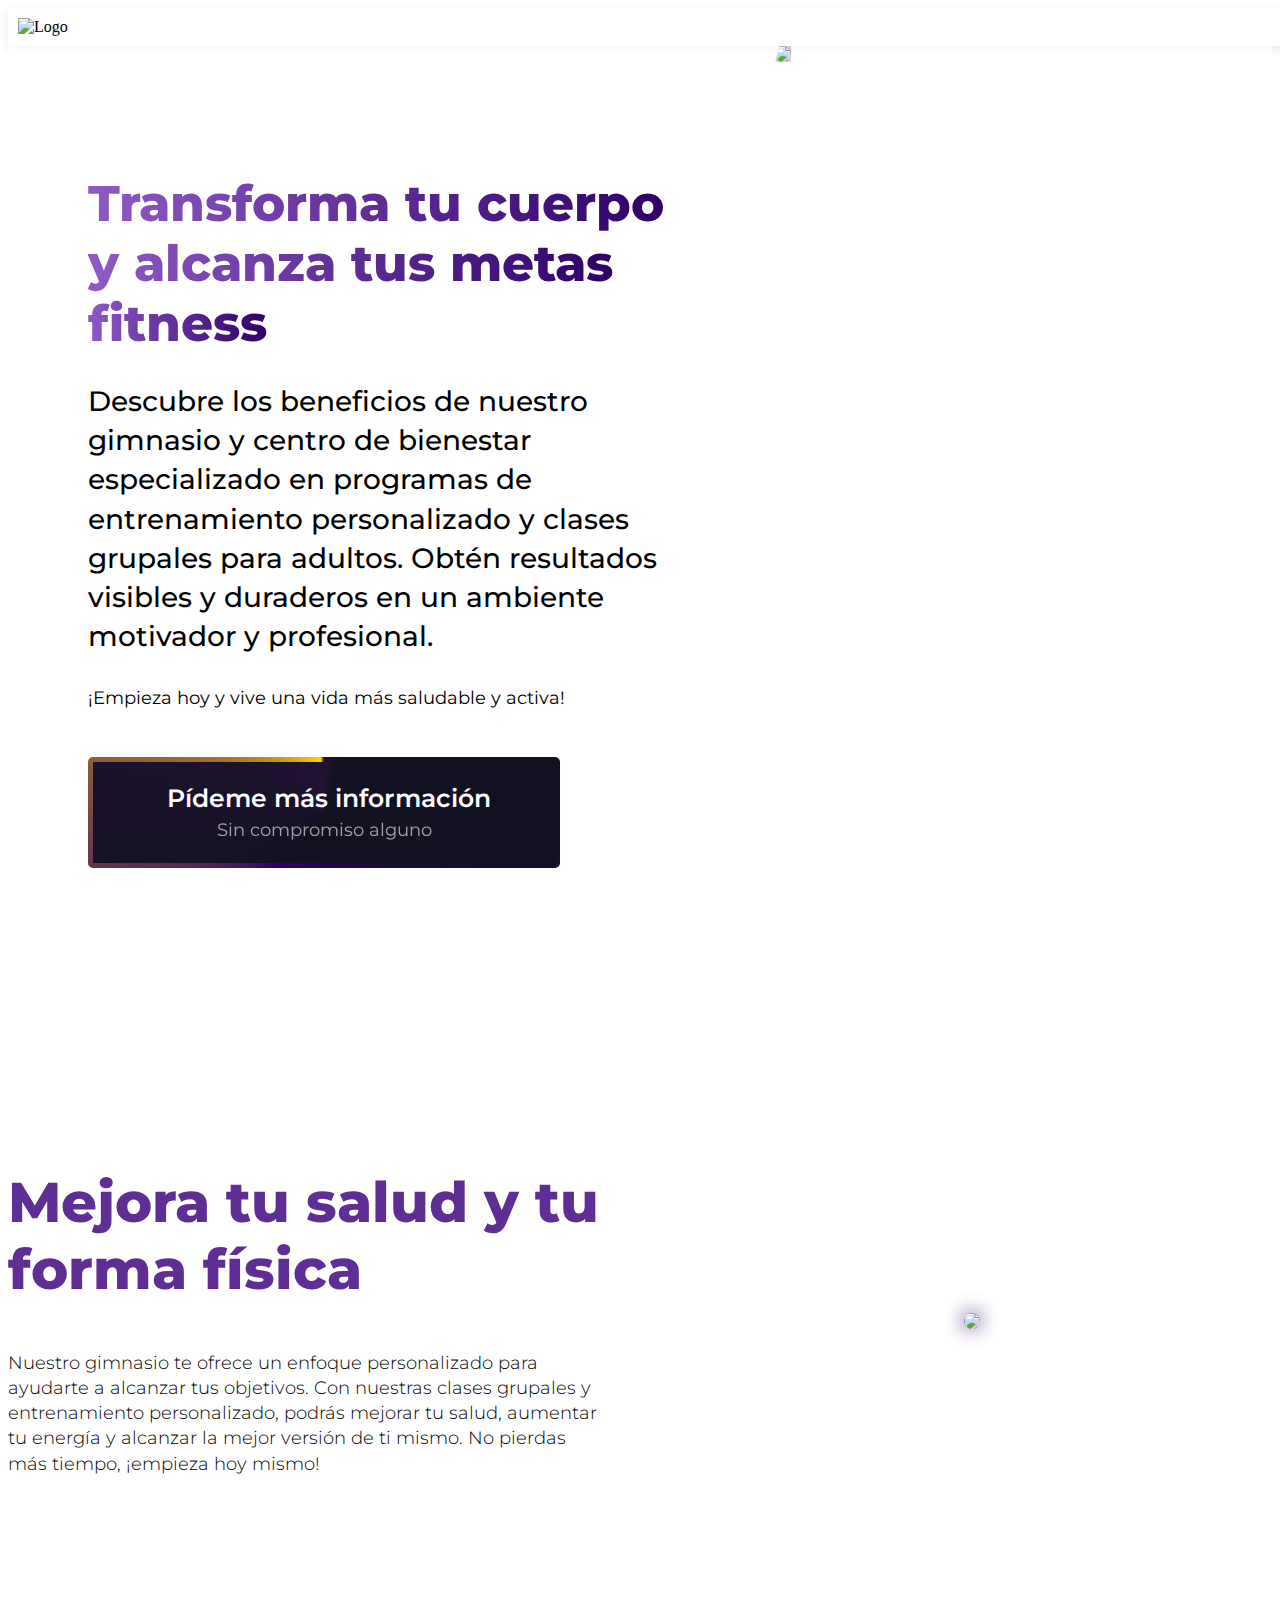
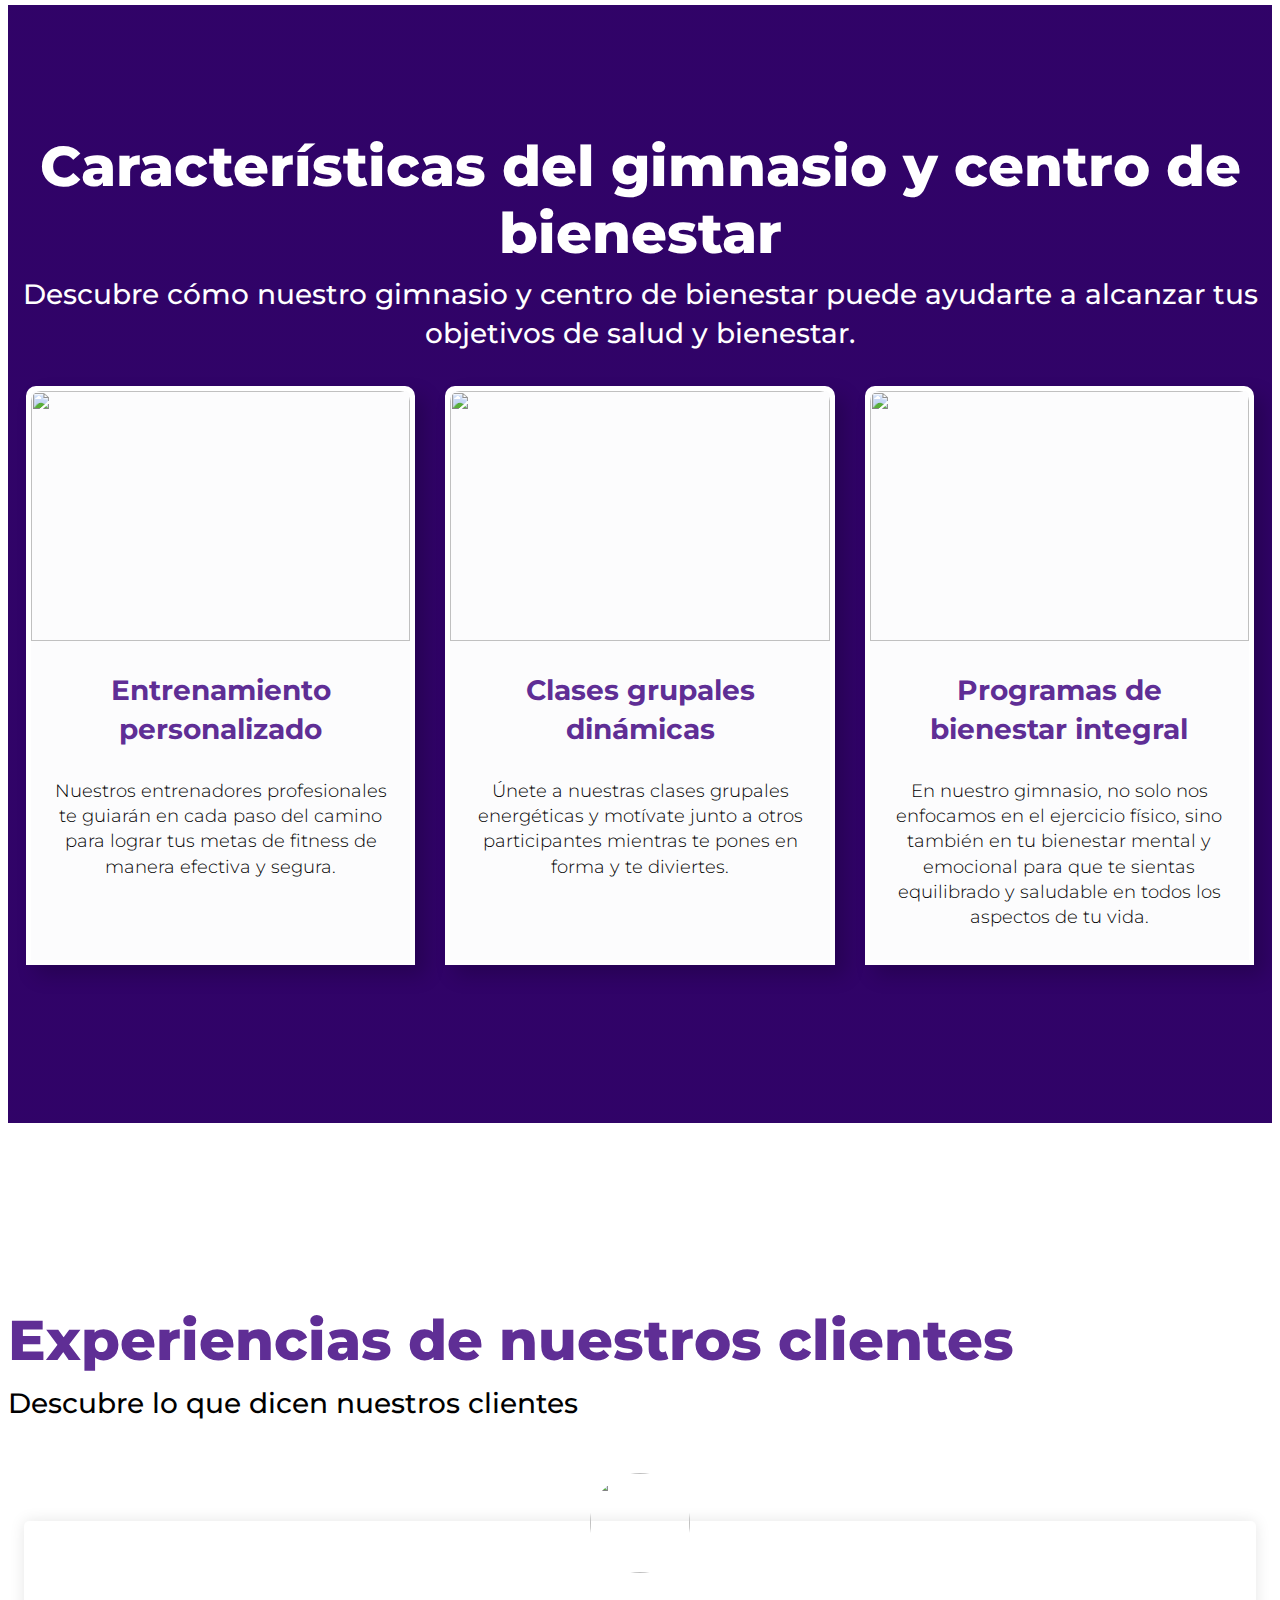
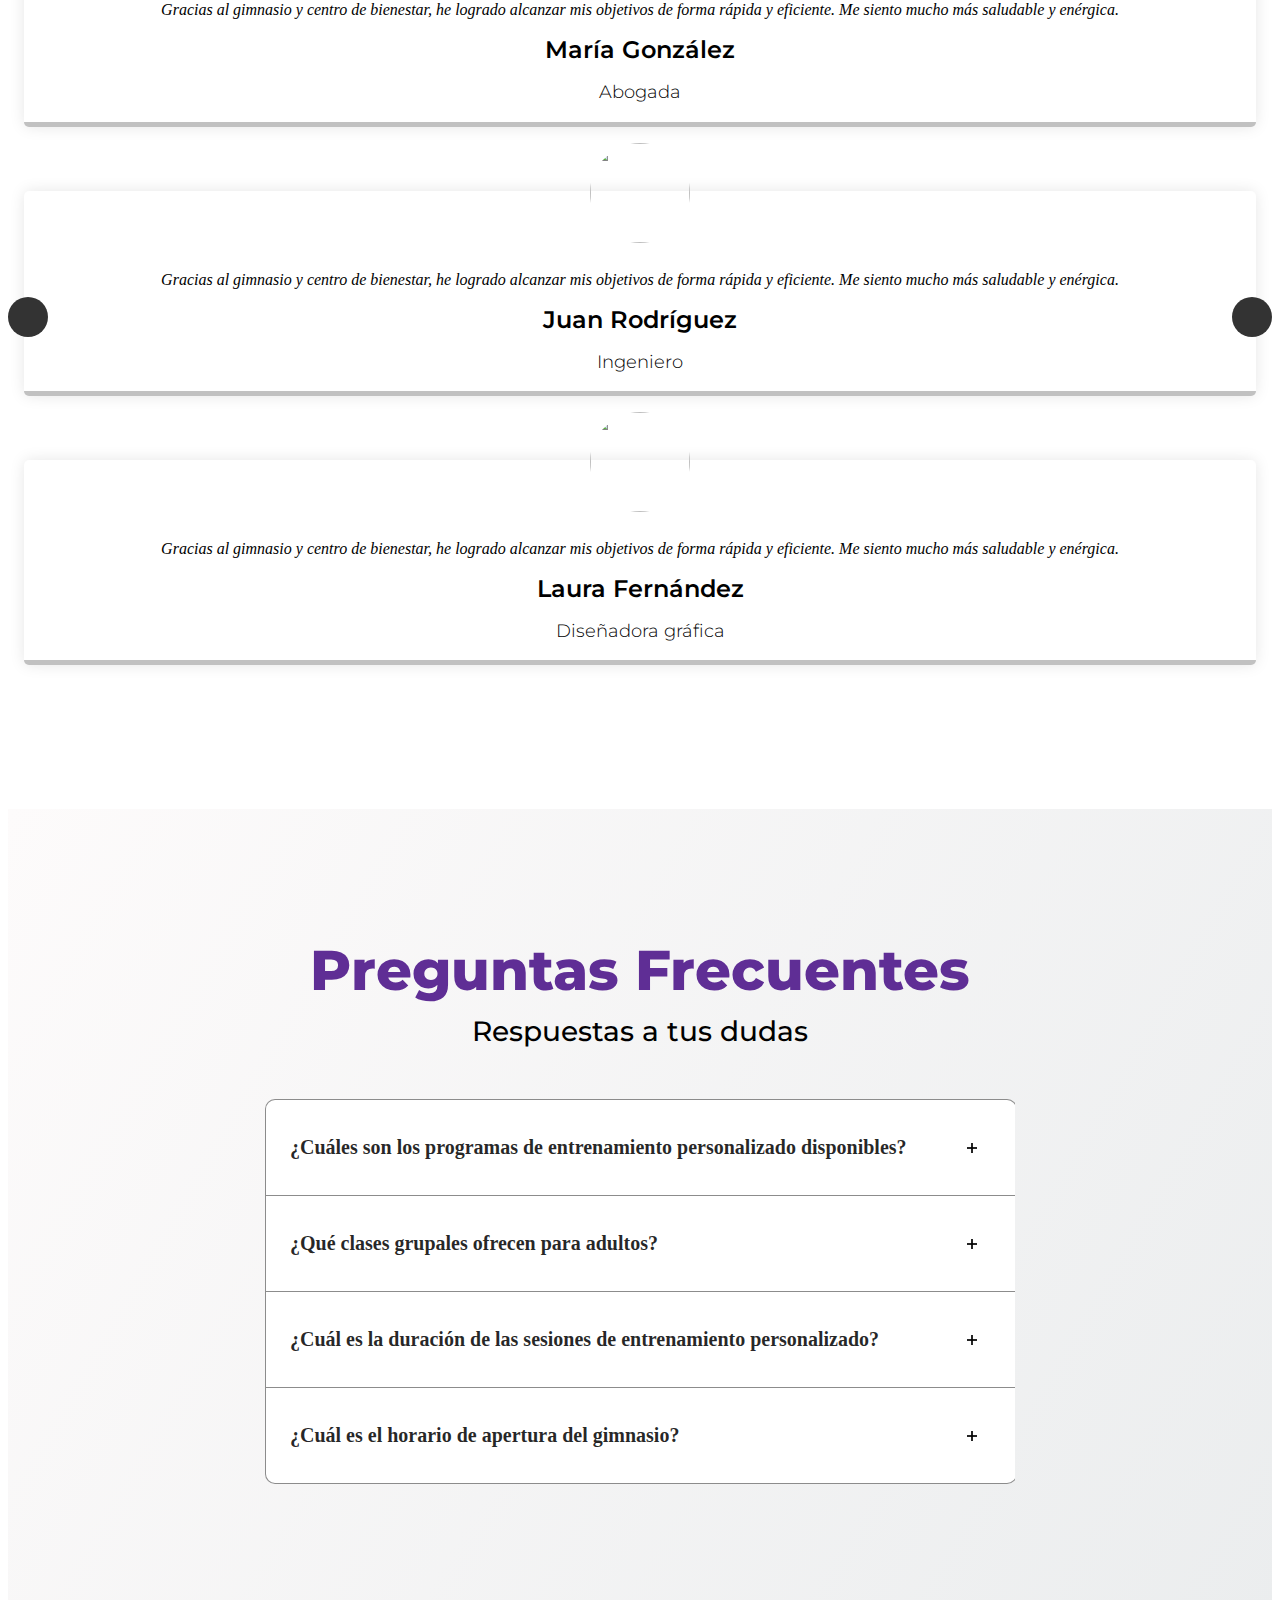
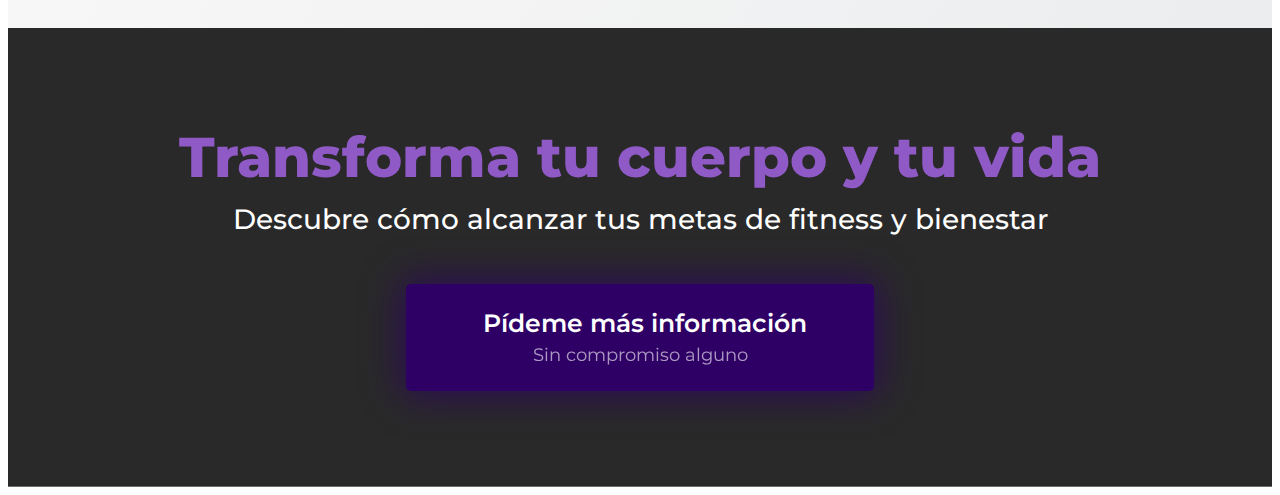
==== commit 003803f3: "funnel four" ====
--- a/index.html
+++ b/index.html
@@ -46,12 +46,12 @@
     </header>
 
     <!-- SECCIÓN-HERO tiene 10 clases funnel-one funnel-two funnel-three funnel-four funnel-five funnel-six funnel-seven funnel-eight funnel-nine funnerl-ter-->
-    <section id='hero40346' class="funnel-hero funnel-six background_w_effects  bgImage A "
+    <section id='hero40346' class="funnel-hero funnel-four background_w_effects  bgImage A "
         style="background:0 0;background-image: url(&quot;data:image/svg+xml,%3Csvg xmlns='http://www.w3.org/2000/svg' width='1920' height='1080' viewBox='0 0 1920 1080'%3E%3Ctitle%3Etransparent%3C/title%3E%3C/svg%3E&quot;), linear-gradient(rgba(255,255,255,.75), rgba(255,255,255,.75)), url(https://azure.glmedialibrary.com/glstorage/library/6/img63842996656218214076.png);order:1; background-position:center,center,center;">
         <div class="container">
             <div class="wrap-flex">
                 <div class="image-layer">
-                    <div class="img-2" style="--color-top: rgb(0, 255, 166); --color-bot: blue;">
+                    <div class="img" style="--color-top: rgb(0, 255, 166); --color-bot: blue;">
                         <img 
                         src="https://azure.glmedialibrary.com/glstorage/library/11/_22704_img63848363333033509186.png"
                         loading="lazy" style="width:auto; border-radius:10px; filter: drop-shadow(0 0 10px #2e0066);">
--- a/css/main.min.css
+++ b/css/main.min.css
@@ -1 +1 @@
-.funnel-widget{width:auto;max-width:30em;transition:box-shadow .4s linear}.funnel-widget .widget-content-title{font-size:1.75rem;font-weight:600 !important;font-family:Poppins}.funnel-widget .widget-content-title p{margin:0}.funnel-widget .number-item p{margin:0}.funnel-widget .checked{color:orange}.funnel-widget--left{margin-left:auto}.funnel-widget--right{margin-right:auto}.funnel-widget--top{margin-top:1.5em}.funnel-widget--bottom{margin-bottom:1.5em}.funnel-widget--center{margin:0 auto}.funnel-widget--hero{order:5}.number-item{font-weight:600}.funnel-widget.funnel-one .widget-images{display:flex;margin-left:15px;margin-bottom:10px}.funnel-widget.funnel-one .widget-img-item{width:50px;height:50px;border-radius:50px;overflow:hidden;display:flex;align-items:center;justify-content:center;margin-left:-15px;border:2px solid #fff;box-shadow:rgba(31,31,31,.25) 0px 14px 15px;transition:box-shadow .2s linear}.funnel-widget.funnel-one .widget-img-item:hover{box-shadow:rgba(31,31,31,.55) 0px 14px 25px}.funnel-widget.funnel-one .widget-img-item img{width:60px}.funnel-widget.funnel-one .number-item{font-size:16px;font-weight:600}.funnel-widget.funnel-one .widget-stars{display:none}.funnel-widget.funnel-one .widget-content-title{display:none;font-size:1.25rem}.funnel-widget.funnel-one .text-normal{font-size:16px}.funnel-widget.funnel-one .text-normal strong{font-weight:600}.funnel-widget.funnel-one .text-normal p{display:inline;text-align:left}.funnel-widget.funnel-one .widget-text-content{max-width:80%}.star{color:orange;font-size:20px;margin-left:-3px}.star:not(:last-child){margin-left:-3px}.funnel-widget.funnel-two{display:flex;align-items:center;gap:15px;flex-direction:row-reverse;justify-content:flex-end}.funnel-widget.funnel-two .widget-images{display:flex;margin-left:15px}.funnel-widget.funnel-two .widget-img-item:nth-child(1){display:none}.funnel-widget.funnel-two .widget-img-item{width:50px;height:50px;border-radius:50px;overflow:hidden;display:flex;align-items:center;justify-content:center;margin-left:-15px;border:2px solid #fff;box-shadow:rgba(31,31,31,.25) 0px 14px 15px;transition:box-shadow .2s linear}.funnel-widget.funnel-two .widget-img-item:hover{box-shadow:rgba(31,31,31,.55) 0px 14px 25px}.funnel-widget.funnel-two .widget-img-item img{width:75px}.funnel-widget.funnel-two .widget-content{display:flex;flex-direction:row-reverse;justify-content:start;align-items:center;gap:10px}.funnel-widget.funnel-two .widget-text-content{display:flex;flex-direction:column;align-items:baseline;align-self:baseline;margin-top:3px;gap:5px}.funnel-widget.funnel-two .widget-stars{width:50px;height:50px;background:url("https://i.ibb.co/hHRwNFV/de70890e-8336-4720-9bec-2891292c90bd-2-transformed.png") no-repeat;background-size:contain}.funnel-widget.funnel-two .widget-stars .star:nth-child(n+1):nth-child(-n+5){display:none}.funnel-widget.funnel-two .widget-content-title{font-weight:600 !important;font-size:1.25rem}.funnel-widget.funnel-two .text-normal{margin-left:auto;line-height:0;font-size:1rem}.funnel-widget.funnel-two .text-normal p{margin:0}.funnel-widget.funnel-two .text-normal p:nth-child(2){display:none}@media screen and (min-width: 350px)and (max-width: 425px){.funnel-widget.funnel-two .widget-img-item:nth-child(2){display:none}}@media screen and (min-width: 750px){.funnel-widget.funnel-two .widget-content{gap:15px}}.funnel-widget.funnel-three,.funnel-widget.funnel-four{display:flex;gap:15px;align-items:center}.funnel-widget.funnel-three .widget-images,.funnel-widget.funnel-four .widget-images{display:flex;min-width:75px;flex-direction:column}.funnel-widget.funnel-three .widget-img-item,.funnel-widget.funnel-four .widget-img-item{overflow:hidden;display:flex;align-items:center;justify-content:center;border:2px solid #fff}.funnel-widget.funnel-three .widget-img-item:nth-child(1),.funnel-widget.funnel-four .widget-img-item:nth-child(1){width:35px;height:35px;border-radius:50px;margin-left:10px}.funnel-widget.funnel-three .widget-img-item:nth-child(even),.funnel-widget.funnel-four .widget-img-item:nth-child(even){align-self:flex-end;margin-top:-30px;width:40px;height:40px;border-radius:50px}.funnel-widget.funnel-three .widget-img-item:nth-child(3),.funnel-widget.funnel-four .widget-img-item:nth-child(3){margin-top:-20px;margin-left:15px;width:45px;height:45px;border-radius:50px}.funnel-widget.funnel-three .widget-img-item img,.funnel-widget.funnel-four .widget-img-item img{width:50px}.funnel-widget.funnel-three .widget-img-item:nth-child(n+4):nth-child(-n+5),.funnel-widget.funnel-four .widget-img-item:nth-child(n+4):nth-child(-n+5){display:none}.funnel-widget.funnel-three .widget-stars,.funnel-widget.funnel-four .widget-stars{display:none}.funnel-widget.funnel-three .widget-content-title p,.funnel-widget.funnel-four .widget-content-title p{font-size:1.25rem;line-height:1;margin-bottom:5px}.funnel-widget.funnel-three .text-normal,.funnel-widget.funnel-four .text-normal{line-height:1}.funnel-widget.funnel-three .text-normal p,.funnel-widget.funnel-four .text-normal p{display:inline;text-align:left;font-size:1rem}.funnel-widget.funnel-four .text-normal p:nth-child(2){display:none}.funnel-widget.funnel-four .widget-text-content{display:flex;flex-direction:column-reverse;gap:10px}.funnel-widget.funnel-five,.funnel-widget.funnel-six{opacity:1;display:flex;gap:20px;align-items:center}.funnel-widget.funnel-five .widget-images,.funnel-widget.funnel-six .widget-images{display:flex;min-width:75px;flex-direction:column}.funnel-widget.funnel-five .widget-img-item,.funnel-widget.funnel-six .widget-img-item{border-radius:50px}.funnel-widget.funnel-five .widget-img-item,.funnel-widget.funnel-six .widget-img-item{overflow:hidden;display:flex;align-items:center;justify-content:center;border:2px solid #fff}.funnel-widget.funnel-five .widget-img-item:nth-child(1),.funnel-widget.funnel-six .widget-img-item:nth-child(1){width:35px;height:35px;margin-right:10px;align-self:flex-end}.funnel-widget.funnel-five .widget-img-item:nth-child(even),.funnel-widget.funnel-six .widget-img-item:nth-child(even){margin-top:-30px;width:40px;height:40px}.funnel-widget.funnel-five .widget-img-item:nth-child(3),.funnel-widget.funnel-six .widget-img-item:nth-child(3){margin-top:-20px;margin-right:10px;width:45px;height:45px;align-self:flex-end}.funnel-widget.funnel-five .widget-img-item img,.funnel-widget.funnel-six .widget-img-item img{width:55px}.funnel-widget.funnel-five .widget-img-item:nth-child(n+4):nth-child(-n+5),.funnel-widget.funnel-six .widget-img-item:nth-child(n+4):nth-child(-n+5){display:none}.funnel-widget.funnel-five .text-normal p,.funnel-widget.funnel-six .text-normal p{display:inline;text-align:left;font-size:16px}.funnel-widget.funnel-five .text-normal,.funnel-widget.funnel-six .text-normal{line-height:1.1;margin-bottom:10px}.funnel-widget.funnel-five .widget-content-title,.funnel-widget.funnel-six .widget-content-title{display:none}.funnel-widget.funnel-five .widget-stars,.funnel-widget.funnel-six .widget-stars{margin-top:-10px;font-size:10px}.funnel-widget.funnel-six .widget-img-item{border-radius:50px}.funnel-widget.funnel-six .widget-img-item:nth-child(1){align-self:flex-start;margin-top:10px;margin-left:10px}.funnel-widget.funnel-six .widget-img-item:nth-child(even){align-self:flex-end}.funnel-widget.funnel-six .widget-img-item:nth-child(3){align-self:flex-start;margin-left:10px}.funnel-widget.funnel-six .widget-content{margin-top:15px}.funnel-widget.funnel-six .text-normal p{font-size:16px;line-height:0}.funnel-widget.funnel-six .text-normal{margin-bottom:6px}.funnel-widget.funnel-six .text-normal p:nth-child(2){display:none}.funnel-widget.funnel-six .widget-content-title{display:block;line-height:1rem}.funnel-widget.funnel-seven{display:flex;align-items:center;gap:10px;flex-direction:row;justify-content:flex-end}.funnel-widget.funnel-seven .widget-images{display:flex;margin-left:15px}.funnel-widget.funnel-seven .widget-img-item:nth-child(1),.funnel-widget.funnel-seven .widget-img-item:nth-child(2){display:none}.funnel-widget.funnel-seven .widget-img-item{width:50px;height:50px;border-radius:50px;overflow:hidden;display:flex;align-items:center;justify-content:center;margin-left:-15px;border:2px solid #fff;box-shadow:rgba(31,31,31,.25) 0px 14px 15px;transition:box-shadow .2s linear}.funnel-widget.funnel-seven .widget-img-item:hover{box-shadow:rgba(31,31,31,.55) 0px 14px 25px}.funnel-widget.funnel-seven .widget-img-item img{width:75px}.funnel-widget.funnel-seven .widget-content{display:flex;flex-direction:column-reverse;gap:5px;margin-left:5px;margin-bottom:20px}.funnel-widget.funnel-seven .widget-content-title{display:none}.funnel-widget.funnel-seven .widget-text-content{display:flex;flex-direction:column;align-items:baseline;align-self:baseline}.funnel-widget.funnel-seven .widget-content-title{font-weight:600 !important;font-size:1.25rem}.funnel-widget.funnel-seven .text-normal{margin-left:auto;line-height:0;font-size:1rem}.funnel-widget.funnel-seven .text-normal p{margin:0}.funnel-widget.funnel-seven .text-normal p:nth-child(2){display:none}@media screen and (min-width: 350px)and (max-width: 425px){.funnel-widget.funnel-seven .widget-img-item:nth-child(2){display:none}}.funnel-hero.funnel-eight{background:0 0;background-position:center,center,center;padding-left:10px;padding-right:10px}.funnel-hero.funnel-eight .funnel-title span{-webkit-text-fill-color:var(--textCTA)}.funnel-hero.funnel-eight .image-layer{display:none}.funnel-hero.funnel-eight .wrap-flex .info-layer{width:100%;text-align:left}.funnel-hero.funnel-eight .container-btn{width:90%}.funnel-hero.funnel-eight .funnel-title span{font-size:32px}@media only screen and (min-width: 768px){.funnel-hero.funnel-eight{padding:10rem 0 10rem}.funnel-hero.funnel-eight .wrap-flex .info-layer{width:100%;margin-left:0}.funnel-hero.funnel-eight .funnel-title span{font-size:65px}.funnel-hero.funnel-eight .container-btn{width:100%}}.wrap-head.funnel-eight{background:rgba(var(--secondary), 0.3);position:absolute}.funnel-hero.funnel-nine{padding-left:10px;padding-right:10px;background:#180a1a !important;background-image:none !important}.funnel-hero.funnel-nine .btn-gl:nth-child(2){display:none}.funnel-hero.funnel-nine .wrap-flex{flex-direction:column-reverse;align-items:center}.funnel-hero.funnel-nine .wrap-flex .info-layer{text-align:left;display:flex;flex-direction:column;align-items:center}.funnel-hero.funnel-nine .wrap-flex .funnel-title{order:2}.funnel-hero.funnel-nine .wrap-flex .funnel-sec-title{order:3}.funnel-hero.funnel-nine .wrap-flex .text{order:1}.funnel-hero.funnel-nine .wrap-flex .container-btn{order:4}.funnel-hero.funnel-nine .funnel-title span{font-size:40px}.funnel-hero.funnel-nine .funnel-sec-title span{color:var(--primary) !important;font-size:18px}.funnel-hero.funnel-nine .funnel-sec-title{line-height:1.2}.funnel-hero.funnel-nine .funnel-text strong{color:var(--primary) !important}@media only screen and (min-width: 768px){.funnel-hero.funnel-nine .wrap-flex{flex-wrap:wrap;gap:50px;align-items:center}.funnel-hero.funnel-nine .wrap-flex .info-layer{align-items:flex-start;width:100%;margin-left:0}.funnel-hero.funnel-nine .wrap-flex .image-layer{width:100%}.funnel-hero.funnel-nine .funnel-title span{font-size:52px}.funnel-hero.funnel-nine .funnel-sec-title{line-height:1}}@media only screen and (min-width: 1200px){.funnel-hero.funnel-nine .wrap-flex{flex-wrap:nowrap;flex-direction:row-reverse}.funnel-hero.funnel-nine .wrap-flex .info-layer{align-items:flex-start;width:40%}.funnel-hero.funnel-nine .wrap-flex .image-layer{width:60%}.funnel-hero.funnel-nine .funnel-title span{font-size:52px}}.container-btn{width:100%;display:block;cursor:default !important}.container-btn.custom-btn{transition:all .3s}.container-btn.custom-btn>.btn-gl{position:relative;width:auto;display:inline-flex;background:none;cursor:pointer}.container-btn.custom-btn>.btn-gl.btn-md_{cursor:pointer}.container-btn.custom-btn>.btn-gl.btn-md_ a{padding:1rem 3rem;font-size:21px}.container-btn.custom-btn>.btn-gl.btn-sm_{cursor:pointer}.container-btn.custom-btn>.btn-gl.btn-sm_ a{padding:1rem 1rem;font-size:16px}.container-btn.custom-btn>.btn-gl.btn-13{fill:#000;background-color:rgba(var(--secondary), 1);border-style:solid;border-width:3px 3px 3px 3px;border-color:rgba(var(--secondary-cta), 1);box-shadow:0px 0px 38px 4px rgba(var(--primary-cta), 0.76)}.container-btn.custom-btn>.btn-gl.btn-13 a{color:rgba(var(--primary-cta), 1) !important}.container-btn.custom-btn>.btn-gl.btn-13:hover{transform:scale(1.1)}.container-btn.custom-btn>.btn-gl.btn-14{position:relative}.container-btn.custom-btn>.btn-gl.btn-14 a{color:rgba(var(--textCTA), 1) !important}.container-btn.custom-btn>.btn-gl.btn-14::before{content:"";position:absolute;top:0;left:0;right:0;bottom:0;border:5px solid rgba(0,0,0,0);background:linear-gradient(45deg, rgba(var(--third-cta), 0.7), rgba(var(--secondary-cta), 1)) border-box;-webkit-mask:linear-gradient(#fff 0 0) padding-box,linear-gradient(#fff 0 0);-webkit-mask-composite:destination-out;mask-composite:exclude}.container-btn.custom-btn>.btn-gl.btn-14:hover::before{background-size:600px;background-position:600px 0;transition:1s linear}.btn-rounded::before{border-radius:50px}section:not(.funnel-hero.funnel-four) .img-1,.designImg .img-1{border-radius:20px;position:relative}section:not(.funnel-hero.funnel-four) .img-1::after,.designImg .img-1::after{position:absolute;width:99%;height:100%;display:block;content:"";background:linear-gradient(180deg, var(--bs-indigo) 0%, var(--bs-orange) 100%);z-index:-2;top:-1%;left:-1%;border-radius:20px;transform:rotate(4deg);box-shadow:rgba(var(--colorCTA), 0.2) -10px 15px 20px;transition:all .3ms linear}section:not(.funnel-hero.funnel-four) .img-1 img,.designImg .img-1 img{filter:0;width:100% !important;height:100%;border-radius:20px}section:not(.funnel-hero.funnel-four) .img-1:hover::after,.designImg .img-1:hover::after{box-shadow:rgba(var(--colorCTA), 0.2) -15px 20px 25px}.funnel-hero.funnel-ten{padding-left:10px;padding-right:10px;background:#180a1a !important;background-image:none !important}.funnel-hero.funnel-ten .btn-gl:nth-child(2){display:none}.funnel-hero.funnel-ten .wrap-flex{flex-direction:column-reverse;align-items:center}.funnel-hero.funnel-ten .wrap-flex .info-layer{text-align:left;display:flex;flex-direction:column;align-items:center}.funnel-hero.funnel-ten .wrap-flex .funnel-title{order:2}.funnel-hero.funnel-ten .wrap-flex .funnel-sec-title{order:3}.funnel-hero.funnel-ten .wrap-flex .text{order:1}.funnel-hero.funnel-ten .wrap-flex .container-btn{order:4}.funnel-hero.funnel-ten .funnel-title span{font-size:40px}.funnel-hero.funnel-ten .funnel-sec-title span{color:var(--primary) !important;font-size:18px}.funnel-hero.funnel-ten .funnel-sec-title{line-height:1.2}.funnel-hero.funnel-ten .funnel-text strong{color:var(--primary) !important}.funnel-hero.funnel-ten .funnel-title span{font-size:32px}@media only screen and (min-width: 768px){.funnel-hero.funnel-ten .wrap-flex{flex-wrap:nowrap;flex-direction:row-reverse;justify-content:space-between;gap:7%}.funnel-hero.funnel-ten .wrap-flex .info-layer{align-items:flex-start;width:40%}.funnel-hero.funnel-ten .wrap-flex .image-layer{width:53%}.funnel-hero.funnel-ten .funnel-title span{font-size:42px}.funnel-hero.funnel-ten .wrap-flex .funnel-sec-title{line-height:1.4}}.img-2{position:relative;width:320px !important;height:320px !important;margin:0 auto}@media only screen and (min-width: 768px){.img-2{width:350px !important;height:350px}}@media only screen and (min-width: 1200px){.img-2{width:550px !important;height:550px}}.img-2::after{position:absolute;width:125%;height:125%;display:block;content:"";background:linear-gradient(217deg, #16446c, rgba(255, 0, 0, 0) 70.71%),linear-gradient(127deg, #006867, rgba(0, 255, 0, 0) 70.71%),linear-gradient(336deg, #62265d, rgba(0, 0, 255, 0) 70.71%);border-radius:50%;filter:blur(30px);z-index:-2;top:-13%;left:-15%;border-radius:400px}.img-2 img{-o-object-fit:cover !important;object-fit:cover !important;filter:none !important;width:100% !important;height:100% !important;border-radius:10px !important}.img-3{position:relative;width:320px !important;height:320px;margin:0 auto}@media only screen and (min-width: 1200px){.img-3{width:520px !important;height:520px}}.img-3 img{border-radius:250px !important;-o-object-fit:cover !important;object-fit:cover !important;filter:none !important;width:100% !important;height:100%}.img-3 img svg{width:50px}.img-3{position:relative}.img-3 svg:nth-child(2){width:9%;position:absolute;bottom:60%;right:0%}.img-3 svg:nth-child(3){width:9%;position:absolute;bottom:60%;right:10%}.img-3 svg:nth-child(4){width:9%;position:absolute;bottom:-20%;left:15%;rotate:180deg}.img-3 svg:nth-child(5){width:9%;position:absolute;bottom:-20%;left:5%;rotate:180deg}@media only screen and (min-width: 1200px){.img-3 svg:nth-child(2){bottom:70%;right:0%}.img-3 svg:nth-child(3){bottom:70%;right:10%}.img-3 svg:nth-child(4){bottom:0%;left:15%;rotate:180deg}.img-3 svg:nth-child(5){bottom:0%;left:5%;rotate:180deg}}.animate-img{height:400px;width:100%;position:relative;animation:liquid 7s ease-in-out infinite;border-radius:60% 40% 30% 70%/60% 30% 70% 40%;transform:matrix3d(1, 0, 0, 0, 0, 1, 0, 0, 0, 0, 1, 0, 0, 0, 0, 1)}@media only screen and (min-width: 1200px){.animate-img{height:600px}}.animate-img img{-o-object-fit:cover !important;object-fit:cover !important;filter:none !important;height:100%;animation:liquid 7s ease-in-out infinite;border-radius:60% 40% 30% 70%/60% 30% 70% 40%;transform:matrix3d(1, 0, 0, 0, 0, 1, 0, 0, 0, 0, 1, 0, 0, 0, 0, 1)}@keyframes liquid{0%{border-radius:60% 40% 30% 70%/60% 30% 70% 40%;transform:matrix3d(1, 0, 0.001, 0, 0, 1, 0, 0, 0, 0, 1, 0, 0, 0, 0, 1.01)}50%{border-radius:30% 60% 70% 40%/50% 60% 30% 60%;transform:matrix3d(1, 0, 0, 0, 0, 1, 0, 0, 0, 0, 1, 0, 0, 0, 0, 1.04)}75%{border-radius:55% 30% 60% 40%/50% 60% 30% 60%;transform:matrix3d(1, 0, 0, 0, 0, 1, 0, 0, 0, 0, 1, 0, 0, 0, 0, 1.04)}100%{border-radius:60% 40% 30% 70%/60% 30% 70% 40%;transform:matrix3d(1, 0, 0, 0, 0, 1, 0, 0, 0, 0, 1, 0, 0, 0, 0, 1.01)}}.img-4{width:initial !important;height:initial;margin:0 auto;position:relative}@media only screen and (min-width: 768px){.img-4{width:350px !important;height:350px}}@media only screen and (min-width: 1200px){.img-4{width:500px !important;height:500px}}.img-4 img{border-radius:10px !important;-o-object-fit:cover !important;object-fit:cover !important;filter:none !important;height:100%}.img-4 svg{position:absolute;height:120%;top:-1%;left:-5%;width:120%;z-index:-2;filter:blur(20px)}@media only screen and (min-width: 768px){.img-4 svg{height:140%;top:-22%;left:-25%;width:140%;z-index:-2}}.img-4 svg path{fill:url(#gradient) !important}.img-4{width:initial !important;height:initial !important}.container-btn.custom-btn>.btn-gl.btn-animate-1{position:relative;overflow:hidden}.container-btn.custom-btn>.btn-gl.btn-animate-1:after{border-radius:0;background:#fff !important;content:"";height:200px !important;left:-75px;opacity:.2;position:absolute;top:-50px !important;transform:rotate(20deg);transition:all 550ms cubic-bezier(0.19, 1, 0.22, 1);width:70px !important;z-index:0 !important;animation:moveRight 2.5s linear infinite}@keyframes moveRight{0%{left:-75px}25%{left:120%}100%{left:120%}}.container-btn.custom-btn>.btn-gl.btn-animate-2{border:0 solid;box-shadow:inset 0 0 20px rgba(255,255,255,0);outline:1px solid;outline-color:rgba(255,255,255,0);outline-offset:0px;transition:all 250ms cubic-bezier(0.19, 1, 0.22, 1);animation:btnHoverAnimation 3s infinite}@keyframes btnHoverAnimation{0%{border:0px solid;box-shadow:inset 0 0 10px rgba(255,255,255,.5),0 0 10px rgba(255,255,255,.2);outline-color:rgba(255,0,0,0);outline-offset:0px}25%{box-shadow:inset 0 0 20px rgba(255,255,255,.5),0 0 20px rgba(255,255,255,.2);outline-color:rgba(255,255,255,.5)}50%{border:0 solid;box-shadow:inset 0 0 20px rgba(255,255,255,0);outline-color:rgba(255,255,255,0);outline-offset:25px}60%{border:0 solid;box-shadow:inset 0 0 20px rgba(255,255,255,0);outline-color:rgba(255,255,255,0);outline-offset:0px}}.btn-animate-2:hover{animation-play-state:none}.container-btn.custom-btn>.btn-gl.btn-15{cursor:pointer;--border-angle: 0turn;--main-bg: conic-gradient( from var(--border-angle), #213, #112 5%, #112 60%, #213 95% );border:solid 5px rgba(0,0,0,0);--gradient-border: conic-gradient(from var(--border-angle), transparent 25%, rgb(var(--secondary-cta)), rgb(var(--third-cta)) 99%, transparent);background:var(--main-bg) padding-box,var(--gradient-border) border-box,var(--main-bg) border-box !important;background-position:center center;animation:bg-spin 3s linear infinite}@keyframes bg-spin{to{--border-angle: 1turn}}.container-btn.custom-btn>.btn-gl.btn-15:hover{animation-play-state:paused}@property --border-angle{syntax:"<angle>";inherits:true;initial-value:0turn}@media only screen and (max-width: 768px){.funnel-hero .container-btn{display:flex;flex-wrap:wrap;justify-content:center;align-items:center}}.funnel-hero.funnel-six .btn-gl:nth-child(2){display:none}+.funnel-widget{width:auto;max-width:30em;transition:box-shadow .4s linear}.funnel-widget .widget-content-title{font-size:1.75rem;font-weight:600 !important;font-family:Poppins}.funnel-widget .widget-content-title p{margin:0}.funnel-widget .number-item p{margin:0}.funnel-widget .checked{color:orange}.funnel-widget--left{margin-left:auto}.funnel-widget--right{margin-right:auto}.funnel-widget--top{margin-top:1.5em}.funnel-widget--bottom{margin-bottom:1.5em}.funnel-widget--center{margin:0 auto}.funnel-widget--hero{order:5}.number-item{font-weight:600}.funnel-widget.funnel-one .widget-images{display:flex;margin-left:15px;margin-bottom:10px}.funnel-widget.funnel-one .widget-img-item{width:50px;height:50px;border-radius:50px;overflow:hidden;display:flex;align-items:center;justify-content:center;margin-left:-15px;border:2px solid #fff;box-shadow:rgba(31,31,31,.25) 0px 14px 15px;transition:box-shadow .2s linear}.funnel-widget.funnel-one .widget-img-item:hover{box-shadow:rgba(31,31,31,.55) 0px 14px 25px}.funnel-widget.funnel-one .widget-img-item img{width:60px}.funnel-widget.funnel-one .number-item{font-size:16px;font-weight:600}.funnel-widget.funnel-one .widget-stars{display:none}.funnel-widget.funnel-one .widget-content-title{display:none;font-size:1.25rem}.funnel-widget.funnel-one .text-normal{font-size:16px}.funnel-widget.funnel-one .text-normal strong{font-weight:600}.funnel-widget.funnel-one .text-normal p{display:inline;text-align:left}.funnel-widget.funnel-one .widget-text-content{max-width:80%}.star{color:orange;font-size:20px;margin-left:-3px}.star:not(:last-child){margin-left:-3px}.funnel-widget.funnel-two{display:flex;align-items:center;gap:15px;flex-direction:row-reverse;justify-content:flex-end}.funnel-widget.funnel-two .widget-images{display:flex;margin-left:15px}.funnel-widget.funnel-two .widget-img-item:nth-child(1){display:none}.funnel-widget.funnel-two .widget-img-item{width:50px;height:50px;border-radius:50px;overflow:hidden;display:flex;align-items:center;justify-content:center;margin-left:-15px;border:2px solid #fff;box-shadow:rgba(31,31,31,.25) 0px 14px 15px;transition:box-shadow .2s linear}.funnel-widget.funnel-two .widget-img-item:hover{box-shadow:rgba(31,31,31,.55) 0px 14px 25px}.funnel-widget.funnel-two .widget-img-item img{width:75px}.funnel-widget.funnel-two .widget-content{display:flex;flex-direction:row-reverse;justify-content:start;align-items:center;gap:10px}.funnel-widget.funnel-two .widget-text-content{display:flex;flex-direction:column;align-items:baseline;align-self:baseline;margin-top:3px;gap:5px}.funnel-widget.funnel-two .widget-stars{width:50px;height:50px;background:url("https://i.ibb.co/hHRwNFV/de70890e-8336-4720-9bec-2891292c90bd-2-transformed.png") no-repeat;background-size:contain}.funnel-widget.funnel-two .widget-stars .star:nth-child(n+1):nth-child(-n+5){display:none}.funnel-widget.funnel-two .widget-content-title{font-weight:600 !important;font-size:1.25rem}.funnel-widget.funnel-two .text-normal{margin-left:auto;line-height:0;font-size:1rem}.funnel-widget.funnel-two .text-normal p{margin:0}.funnel-widget.funnel-two .text-normal p:nth-child(2){display:none}@media screen and (min-width: 350px)and (max-width: 425px){.funnel-widget.funnel-two .widget-img-item:nth-child(2){display:none}}@media screen and (min-width: 750px){.funnel-widget.funnel-two .widget-content{gap:15px}}.funnel-widget.funnel-three,.funnel-widget.funnel-four{display:flex;gap:15px;align-items:center}.funnel-widget.funnel-three .widget-images,.funnel-widget.funnel-four .widget-images{display:flex;min-width:75px;flex-direction:column}.funnel-widget.funnel-three .widget-img-item,.funnel-widget.funnel-four .widget-img-item{overflow:hidden;display:flex;align-items:center;justify-content:center;border:2px solid #fff}.funnel-widget.funnel-three .widget-img-item:nth-child(1),.funnel-widget.funnel-four .widget-img-item:nth-child(1){width:35px;height:35px;border-radius:50px;margin-left:10px}.funnel-widget.funnel-three .widget-img-item:nth-child(even),.funnel-widget.funnel-four .widget-img-item:nth-child(even){align-self:flex-end;margin-top:-30px;width:40px;height:40px;border-radius:50px}.funnel-widget.funnel-three .widget-img-item:nth-child(3),.funnel-widget.funnel-four .widget-img-item:nth-child(3){margin-top:-20px;margin-left:15px;width:45px;height:45px;border-radius:50px}.funnel-widget.funnel-three .widget-img-item img,.funnel-widget.funnel-four .widget-img-item img{width:50px}.funnel-widget.funnel-three .widget-img-item:nth-child(n+4):nth-child(-n+5),.funnel-widget.funnel-four .widget-img-item:nth-child(n+4):nth-child(-n+5){display:none}.funnel-widget.funnel-three .widget-stars,.funnel-widget.funnel-four .widget-stars{display:none}.funnel-widget.funnel-three .widget-content-title p,.funnel-widget.funnel-four .widget-content-title p{font-size:1.25rem;line-height:1;margin-bottom:5px}.funnel-widget.funnel-three .text-normal,.funnel-widget.funnel-four .text-normal{line-height:1}.funnel-widget.funnel-three .text-normal p,.funnel-widget.funnel-four .text-normal p{display:inline;text-align:left;font-size:1rem}.funnel-widget.funnel-four .text-normal p:nth-child(2){display:none}.funnel-widget.funnel-four .widget-text-content{display:flex;flex-direction:column-reverse;gap:10px}.funnel-widget.funnel-five,.funnel-widget.funnel-six{opacity:1;display:flex;gap:20px;align-items:center}.funnel-widget.funnel-five .widget-images,.funnel-widget.funnel-six .widget-images{display:flex;min-width:75px;flex-direction:column}.funnel-widget.funnel-five .widget-img-item,.funnel-widget.funnel-six .widget-img-item{border-radius:50px}.funnel-widget.funnel-five .widget-img-item,.funnel-widget.funnel-six .widget-img-item{overflow:hidden;display:flex;align-items:center;justify-content:center;border:2px solid #fff}.funnel-widget.funnel-five .widget-img-item:nth-child(1),.funnel-widget.funnel-six .widget-img-item:nth-child(1){width:35px;height:35px;margin-right:10px;align-self:flex-end}.funnel-widget.funnel-five .widget-img-item:nth-child(even),.funnel-widget.funnel-six .widget-img-item:nth-child(even){margin-top:-30px;width:40px;height:40px}.funnel-widget.funnel-five .widget-img-item:nth-child(3),.funnel-widget.funnel-six .widget-img-item:nth-child(3){margin-top:-20px;margin-right:10px;width:45px;height:45px;align-self:flex-end}.funnel-widget.funnel-five .widget-img-item img,.funnel-widget.funnel-six .widget-img-item img{width:55px}.funnel-widget.funnel-five .widget-img-item:nth-child(n+4):nth-child(-n+5),.funnel-widget.funnel-six .widget-img-item:nth-child(n+4):nth-child(-n+5){display:none}.funnel-widget.funnel-five .text-normal p,.funnel-widget.funnel-six .text-normal p{display:inline;text-align:left;font-size:16px}.funnel-widget.funnel-five .text-normal,.funnel-widget.funnel-six .text-normal{line-height:1.1;margin-bottom:10px}.funnel-widget.funnel-five .widget-content-title,.funnel-widget.funnel-six .widget-content-title{display:none}.funnel-widget.funnel-five .widget-stars,.funnel-widget.funnel-six .widget-stars{margin-top:-10px;font-size:10px}.funnel-widget.funnel-six .widget-img-item{border-radius:50px}.funnel-widget.funnel-six .widget-img-item:nth-child(1){align-self:flex-start;margin-top:10px;margin-left:10px}.funnel-widget.funnel-six .widget-img-item:nth-child(even){align-self:flex-end}.funnel-widget.funnel-six .widget-img-item:nth-child(3){align-self:flex-start;margin-left:10px}.funnel-widget.funnel-six .widget-content{margin-top:15px}.funnel-widget.funnel-six .text-normal p{font-size:16px;line-height:0}.funnel-widget.funnel-six .text-normal{margin-bottom:6px}.funnel-widget.funnel-six .text-normal p:nth-child(2){display:none}.funnel-widget.funnel-six .widget-content-title{display:block;line-height:1rem}.funnel-widget.funnel-seven{display:flex;align-items:center;gap:10px;flex-direction:row;justify-content:flex-end}.funnel-widget.funnel-seven .widget-images{display:flex;margin-left:15px}.funnel-widget.funnel-seven .widget-img-item:nth-child(1),.funnel-widget.funnel-seven .widget-img-item:nth-child(2){display:none}.funnel-widget.funnel-seven .widget-img-item{width:50px;height:50px;border-radius:50px;overflow:hidden;display:flex;align-items:center;justify-content:center;margin-left:-15px;border:2px solid #fff;box-shadow:rgba(31,31,31,.25) 0px 14px 15px;transition:box-shadow .2s linear}.funnel-widget.funnel-seven .widget-img-item:hover{box-shadow:rgba(31,31,31,.55) 0px 14px 25px}.funnel-widget.funnel-seven .widget-img-item img{width:75px}.funnel-widget.funnel-seven .widget-content{display:flex;flex-direction:column-reverse;gap:5px;margin-left:5px;margin-bottom:20px}.funnel-widget.funnel-seven .widget-content-title{display:none}.funnel-widget.funnel-seven .widget-text-content{display:flex;flex-direction:column;align-items:baseline;align-self:baseline}.funnel-widget.funnel-seven .widget-content-title{font-weight:600 !important;font-size:1.25rem}.funnel-widget.funnel-seven .text-normal{margin-left:auto;line-height:0;font-size:1rem}.funnel-widget.funnel-seven .text-normal p{margin:0}.funnel-widget.funnel-seven .text-normal p:nth-child(2){display:none}@media screen and (min-width: 350px)and (max-width: 425px){.funnel-widget.funnel-seven .widget-img-item:nth-child(2){display:none}}.funnel-hero.funnel-eight{background:0 0;background-position:center,center,center;padding-left:10px;padding-right:10px}.funnel-hero.funnel-eight .funnel-title span{-webkit-text-fill-color:var(--textCTA)}.funnel-hero.funnel-eight .image-layer{display:none}.funnel-hero.funnel-eight .wrap-flex .info-layer{width:100%;text-align:left}.funnel-hero.funnel-eight .container-btn{width:90%}.funnel-hero.funnel-eight .funnel-title span{font-size:32px}@media only screen and (min-width: 768px){.funnel-hero.funnel-eight{padding:10rem 0 10rem}.funnel-hero.funnel-eight .wrap-flex .info-layer{width:100%;margin-left:0}.funnel-hero.funnel-eight .funnel-title span{font-size:65px}.funnel-hero.funnel-eight .container-btn{width:100%}}.wrap-head.funnel-eight{background:rgba(var(--secondary), 0.3);position:absolute}.funnel-hero.funnel-nine{padding-left:10px;padding-right:10px;background:#180a1a !important;background-image:none !important}.funnel-hero.funnel-nine .btn-gl:nth-child(2){display:none}.funnel-hero.funnel-nine .wrap-flex{flex-direction:column-reverse;align-items:center}.funnel-hero.funnel-nine .wrap-flex .info-layer{text-align:left;display:flex;flex-direction:column;align-items:center}.funnel-hero.funnel-nine .wrap-flex .funnel-title{order:2}.funnel-hero.funnel-nine .wrap-flex .funnel-sec-title{order:3}.funnel-hero.funnel-nine .wrap-flex .text{order:1}.funnel-hero.funnel-nine .wrap-flex .container-btn{order:4}.funnel-hero.funnel-nine .funnel-title span{font-size:40px}.funnel-hero.funnel-nine .funnel-sec-title span{color:var(--primary) !important;font-size:18px}.funnel-hero.funnel-nine .funnel-sec-title{line-height:1.2}.funnel-hero.funnel-nine .funnel-text strong{color:var(--primary) !important}@media only screen and (min-width: 768px){.funnel-hero.funnel-nine .wrap-flex{flex-wrap:wrap;gap:50px;align-items:center}.funnel-hero.funnel-nine .wrap-flex .info-layer{align-items:flex-start;width:100%;margin-left:0}.funnel-hero.funnel-nine .wrap-flex .image-layer{width:100%}.funnel-hero.funnel-nine .funnel-title span{font-size:52px}.funnel-hero.funnel-nine .funnel-sec-title{line-height:1}}@media only screen and (min-width: 1200px){.funnel-hero.funnel-nine .wrap-flex{flex-wrap:nowrap;flex-direction:row-reverse}.funnel-hero.funnel-nine .wrap-flex .info-layer{align-items:flex-start;width:40%}.funnel-hero.funnel-nine .wrap-flex .image-layer{width:60%}.funnel-hero.funnel-nine .funnel-title span{font-size:52px}}.container-btn{width:100%;display:block;cursor:default !important}.container-btn.custom-btn{transition:all .3s}.container-btn.custom-btn>.btn-gl{position:relative;width:auto;display:inline-flex;background:none;cursor:pointer}.container-btn.custom-btn>.btn-gl.btn-md_{cursor:pointer}.container-btn.custom-btn>.btn-gl.btn-md_ a{padding:1rem 3rem;font-size:21px}.container-btn.custom-btn>.btn-gl.btn-sm_{cursor:pointer}.container-btn.custom-btn>.btn-gl.btn-sm_ a{padding:1rem 1rem;font-size:16px}.container-btn.custom-btn>.btn-gl.btn-13{fill:#000;background-color:rgba(var(--secondary), 1);border-style:solid;border-width:3px 3px 3px 3px;border-color:rgba(var(--secondary-cta), 1);box-shadow:0px 0px 38px 4px rgba(var(--primary-cta), 0.76)}.container-btn.custom-btn>.btn-gl.btn-13 a{color:rgba(var(--primary-cta), 1) !important}.container-btn.custom-btn>.btn-gl.btn-13:hover{transform:scale(1.1)}.container-btn.custom-btn>.btn-gl.btn-14{position:relative}.container-btn.custom-btn>.btn-gl.btn-14 a{color:rgba(var(--textCTA), 1) !important}.container-btn.custom-btn>.btn-gl.btn-14::before{content:"";position:absolute;top:0;left:0;right:0;bottom:0;border:5px solid rgba(0,0,0,0);background:linear-gradient(45deg, rgba(var(--third-cta), 0.7), rgba(var(--secondary-cta), 1)) border-box;-webkit-mask:linear-gradient(#fff 0 0) padding-box,linear-gradient(#fff 0 0);-webkit-mask-composite:destination-out;mask-composite:exclude}.container-btn.custom-btn>.btn-gl.btn-14:hover::before{background-size:600px;background-position:600px 0;transition:1s linear}.btn-rounded::before{border-radius:50px}section:not(.funnel-hero.funnel-four) .img-1,.designImg .img-1{border-radius:20px;position:relative}section:not(.funnel-hero.funnel-four) .img-1::after,.designImg .img-1::after{position:absolute;width:99%;height:100%;display:block;content:"";background:linear-gradient(180deg, var(--bs-indigo) 0%, var(--bs-orange) 100%);z-index:-2;top:-1%;left:-1%;border-radius:20px;transform:rotate(4deg);box-shadow:rgba(var(--colorCTA), 0.2) -10px 15px 20px;transition:all .3ms linear}section:not(.funnel-hero.funnel-four) .img-1 img,.designImg .img-1 img{filter:0;width:100% !important;height:100%;border-radius:20px}section:not(.funnel-hero.funnel-four) .img-1:hover::after,.designImg .img-1:hover::after{box-shadow:rgba(var(--colorCTA), 0.2) -15px 20px 25px}.funnel-hero.funnel-ten{padding-left:10px;padding-right:10px;background:#180a1a !important;background-image:none !important}.funnel-hero.funnel-ten .btn-gl:nth-child(2){display:none}.funnel-hero.funnel-ten .wrap-flex{flex-direction:column-reverse;align-items:center}.funnel-hero.funnel-ten .wrap-flex .info-layer{text-align:left;display:flex;flex-direction:column;align-items:center}.funnel-hero.funnel-ten .wrap-flex .funnel-title{order:2}.funnel-hero.funnel-ten .wrap-flex .funnel-sec-title{order:3}.funnel-hero.funnel-ten .wrap-flex .text{order:1}.funnel-hero.funnel-ten .wrap-flex .container-btn{order:4}.funnel-hero.funnel-ten .funnel-title span{font-size:40px}.funnel-hero.funnel-ten .funnel-sec-title span{color:var(--primary) !important;font-size:18px}.funnel-hero.funnel-ten .funnel-sec-title{line-height:1.2}.funnel-hero.funnel-ten .funnel-text strong{color:var(--primary) !important}.funnel-hero.funnel-ten .funnel-title span{font-size:32px}@media only screen and (min-width: 768px){.funnel-hero.funnel-ten .wrap-flex{flex-wrap:nowrap;flex-direction:row-reverse;justify-content:space-between;gap:7%}.funnel-hero.funnel-ten .wrap-flex .info-layer{align-items:flex-start;width:40%}.funnel-hero.funnel-ten .wrap-flex .image-layer{width:53%}.funnel-hero.funnel-ten .funnel-title span{font-size:42px}.funnel-hero.funnel-ten .wrap-flex .funnel-sec-title{line-height:1.4}}.img-2{position:relative;width:320px !important;height:320px !important;margin:0 auto}@media only screen and (min-width: 768px){.img-2{width:350px !important;height:350px}}@media only screen and (min-width: 1200px){.img-2{width:550px !important;height:550px}}.img-2::after{position:absolute;width:125%;height:125%;display:block;content:"";background:linear-gradient(217deg, #16446c, rgba(255, 0, 0, 0) 70.71%),linear-gradient(127deg, #006867, rgba(0, 255, 0, 0) 70.71%),linear-gradient(336deg, #62265d, rgba(0, 0, 255, 0) 70.71%);border-radius:50%;filter:blur(30px);z-index:-2;top:-13%;left:-15%;border-radius:400px}.img-2 img{-o-object-fit:cover !important;object-fit:cover !important;filter:none !important;width:100% !important;height:100% !important;border-radius:10px !important}.img-3{position:relative;width:320px !important;height:320px;margin:0 auto}@media only screen and (min-width: 1200px){.img-3{width:520px !important;height:520px}}.img-3 img{border-radius:250px !important;-o-object-fit:cover !important;object-fit:cover !important;filter:none !important;width:100% !important;height:100%}.img-3 img svg{width:50px}.img-3{position:relative}.img-3 svg:nth-child(2){width:9%;position:absolute;bottom:60%;right:0%}.img-3 svg:nth-child(3){width:9%;position:absolute;bottom:60%;right:10%}.img-3 svg:nth-child(4){width:9%;position:absolute;bottom:-20%;left:15%;rotate:180deg}.img-3 svg:nth-child(5){width:9%;position:absolute;bottom:-20%;left:5%;rotate:180deg}@media only screen and (min-width: 1200px){.img-3 svg:nth-child(2){bottom:70%;right:0%}.img-3 svg:nth-child(3){bottom:70%;right:10%}.img-3 svg:nth-child(4){bottom:0%;left:15%;rotate:180deg}.img-3 svg:nth-child(5){bottom:0%;left:5%;rotate:180deg}}.animate-img{height:400px;width:100%;position:relative;animation:liquid 7s ease-in-out infinite;border-radius:60% 40% 30% 70%/60% 30% 70% 40%;transform:matrix3d(1, 0, 0, 0, 0, 1, 0, 0, 0, 0, 1, 0, 0, 0, 0, 1)}@media only screen and (min-width: 1200px){.animate-img{height:600px}}.animate-img img{-o-object-fit:cover !important;object-fit:cover !important;filter:none !important;height:100%;animation:liquid 7s ease-in-out infinite;border-radius:60% 40% 30% 70%/60% 30% 70% 40%;transform:matrix3d(1, 0, 0, 0, 0, 1, 0, 0, 0, 0, 1, 0, 0, 0, 0, 1)}@keyframes liquid{0%{border-radius:60% 40% 30% 70%/60% 30% 70% 40%;transform:matrix3d(1, 0, 0.001, 0, 0, 1, 0, 0, 0, 0, 1, 0, 0, 0, 0, 1.01)}50%{border-radius:30% 60% 70% 40%/50% 60% 30% 60%;transform:matrix3d(1, 0, 0, 0, 0, 1, 0, 0, 0, 0, 1, 0, 0, 0, 0, 1.04)}75%{border-radius:55% 30% 60% 40%/50% 60% 30% 60%;transform:matrix3d(1, 0, 0, 0, 0, 1, 0, 0, 0, 0, 1, 0, 0, 0, 0, 1.04)}100%{border-radius:60% 40% 30% 70%/60% 30% 70% 40%;transform:matrix3d(1, 0, 0, 0, 0, 1, 0, 0, 0, 0, 1, 0, 0, 0, 0, 1.01)}}.img-4{width:initial !important;height:initial;margin:0 auto;position:relative}@media only screen and (min-width: 768px){.img-4{width:350px !important;height:350px}}@media only screen and (min-width: 1200px){.img-4{width:500px !important;height:500px}}.img-4 img{border-radius:10px !important;-o-object-fit:cover !important;object-fit:cover !important;filter:none !important;height:100%}.img-4 svg{position:absolute;height:120%;top:-1%;left:-5%;width:120%;z-index:-2;filter:blur(20px)}@media only screen and (min-width: 768px){.img-4 svg{height:140%;top:-22%;left:-25%;width:140%;z-index:-2}}.img-4 svg path{fill:url(#gradient) !important}.img-4{width:initial !important;height:initial !important}.container-btn.custom-btn>.btn-gl.btn-animate-1{position:relative;overflow:hidden}.container-btn.custom-btn>.btn-gl.btn-animate-1:after{border-radius:0;background:#fff !important;content:"";height:200px !important;left:-75px;opacity:.2;position:absolute;top:-50px !important;transform:rotate(20deg);transition:all 550ms cubic-bezier(0.19, 1, 0.22, 1);width:70px !important;z-index:0 !important;animation:moveRight 2.5s linear infinite}@keyframes moveRight{0%{left:-75px}25%{left:120%}100%{left:120%}}.container-btn.custom-btn>.btn-gl.btn-animate-2{border:0 solid;box-shadow:inset 0 0 20px rgba(255,255,255,0);outline:1px solid;outline-color:rgba(255,255,255,0);outline-offset:0px;transition:all 250ms cubic-bezier(0.19, 1, 0.22, 1);animation:btnHoverAnimation 3s infinite}@keyframes btnHoverAnimation{0%{border:0px solid;box-shadow:inset 0 0 10px rgba(255,255,255,.5),0 0 10px rgba(255,255,255,.2);outline-color:rgba(255,0,0,0);outline-offset:0px}25%{box-shadow:inset 0 0 20px rgba(255,255,255,.5),0 0 20px rgba(255,255,255,.2);outline-color:rgba(255,255,255,.5)}50%{border:0 solid;box-shadow:inset 0 0 20px rgba(255,255,255,0);outline-color:rgba(255,255,255,0);outline-offset:25px}60%{border:0 solid;box-shadow:inset 0 0 20px rgba(255,255,255,0);outline-color:rgba(255,255,255,0);outline-offset:0px}}.btn-animate-2:hover{animation-play-state:none}.container-btn.custom-btn>.btn-gl.btn-15{cursor:pointer;--border-angle: 0turn;--main-bg: conic-gradient( from var(--border-angle), #213, #112 5%, #112 60%, #213 95% );border:solid 5px rgba(0,0,0,0);--gradient-border: conic-gradient(from var(--border-angle), transparent 25%, rgb(var(--secondary-cta)), rgb(var(--third-cta)) 99%, transparent);background:var(--main-bg) padding-box,var(--gradient-border) border-box,var(--main-bg) border-box !important;background-position:center center;animation:bg-spin 3s linear infinite}@keyframes bg-spin{to{--border-angle: 1turn}}.container-btn.custom-btn>.btn-gl.btn-15:hover{animation-play-state:paused}@property --border-angle{syntax:"<angle>";inherits:true;initial-value:0turn}@media only screen and (max-width: 1200px){.funnel-hero .container-btn{display:flex;flex-wrap:wrap;justify-content:center;align-items:center}}.funnel-hero.funnel-six .btn-gl:nth-child(2){display:none}.funnel-hero.funnel-four .btn-gl:nth-child(2){display:none}@media only screen and (max-width: 768px){.funnel-hero.funnel-four .img{position:relative;margin:0 auto}.funnel-hero.funnel-four .img img{height:100% !important}.funnel-hero.funnel-four .container .wrap-flex .info-layer{padding:7rem 1rem 1em}}@media only screen and (min-width: 768px){.funnel-hero.funnel-four .container .wrap-flex{align-items:center;flex-flow:row}.funnel-hero.funnel-four .img{position:absolute;height:100%;top:0}.funnel-hero.funnel-four .img img{height:100% !important}}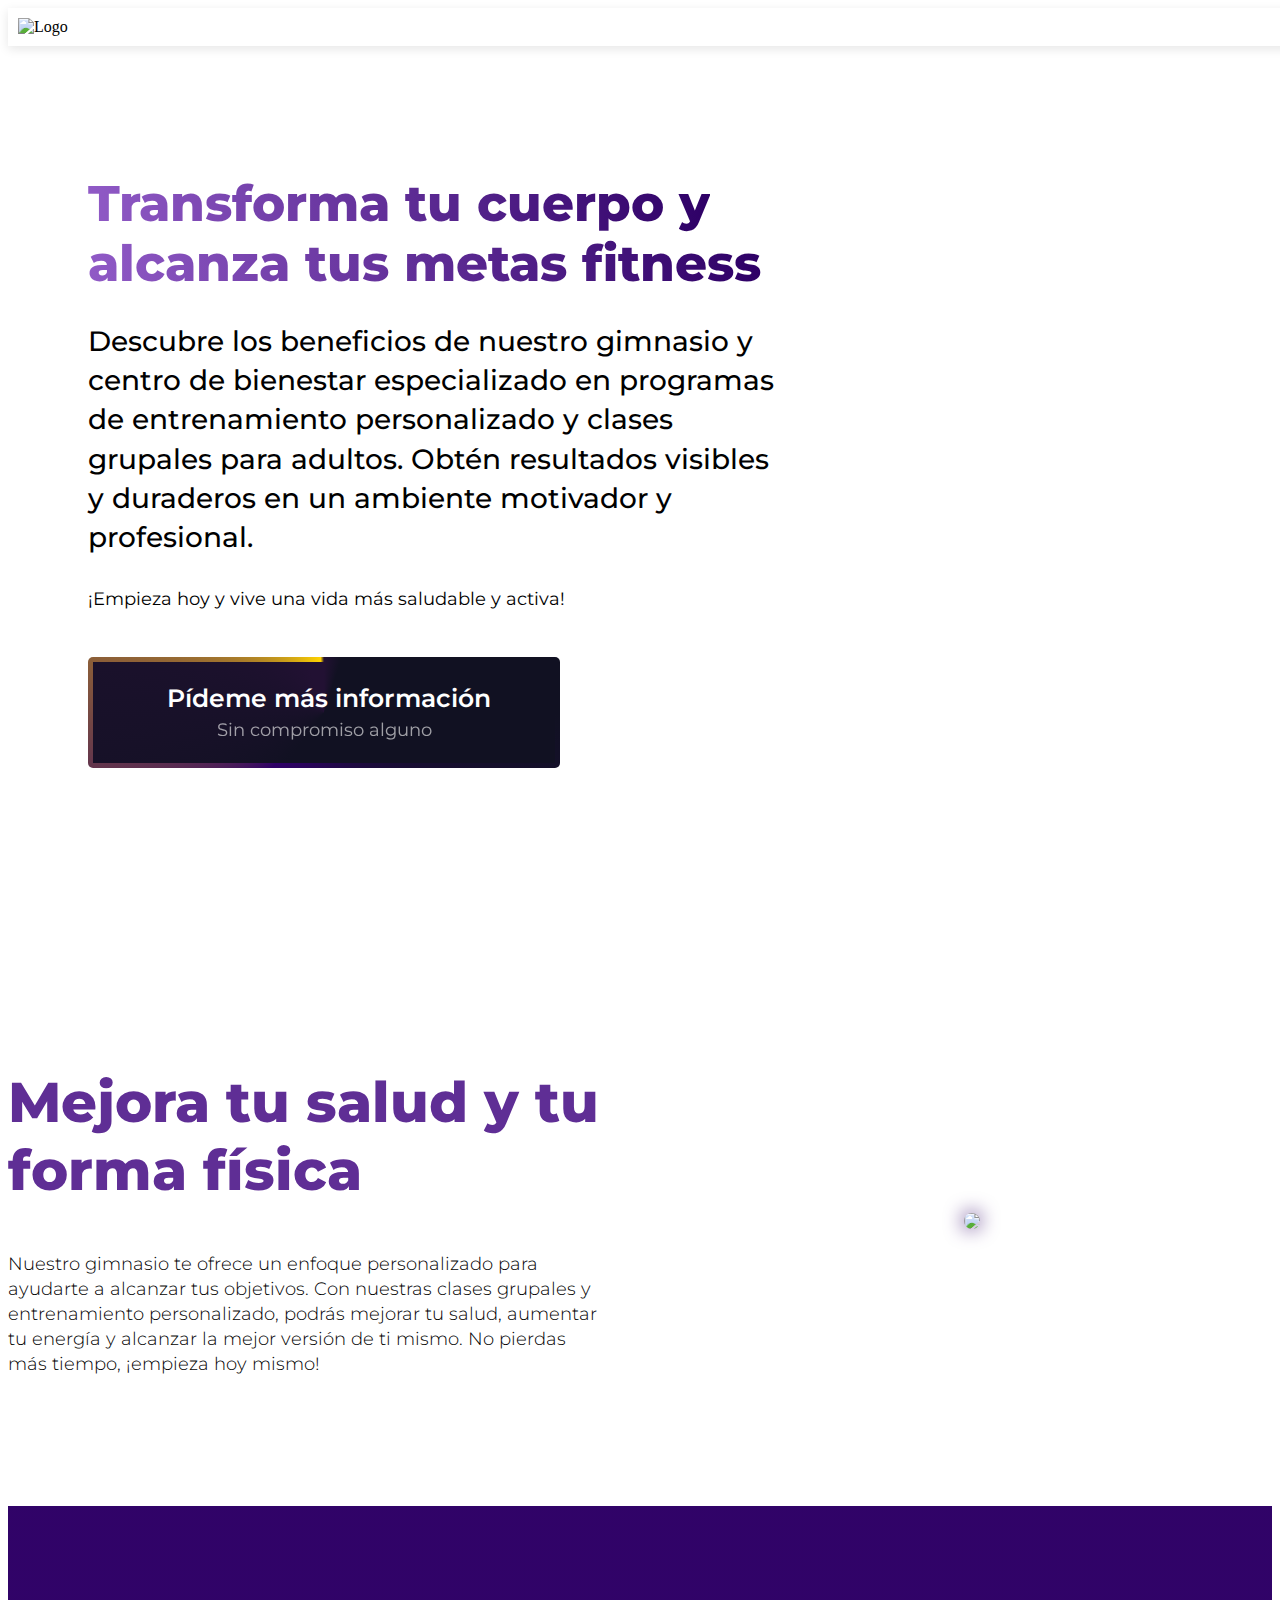
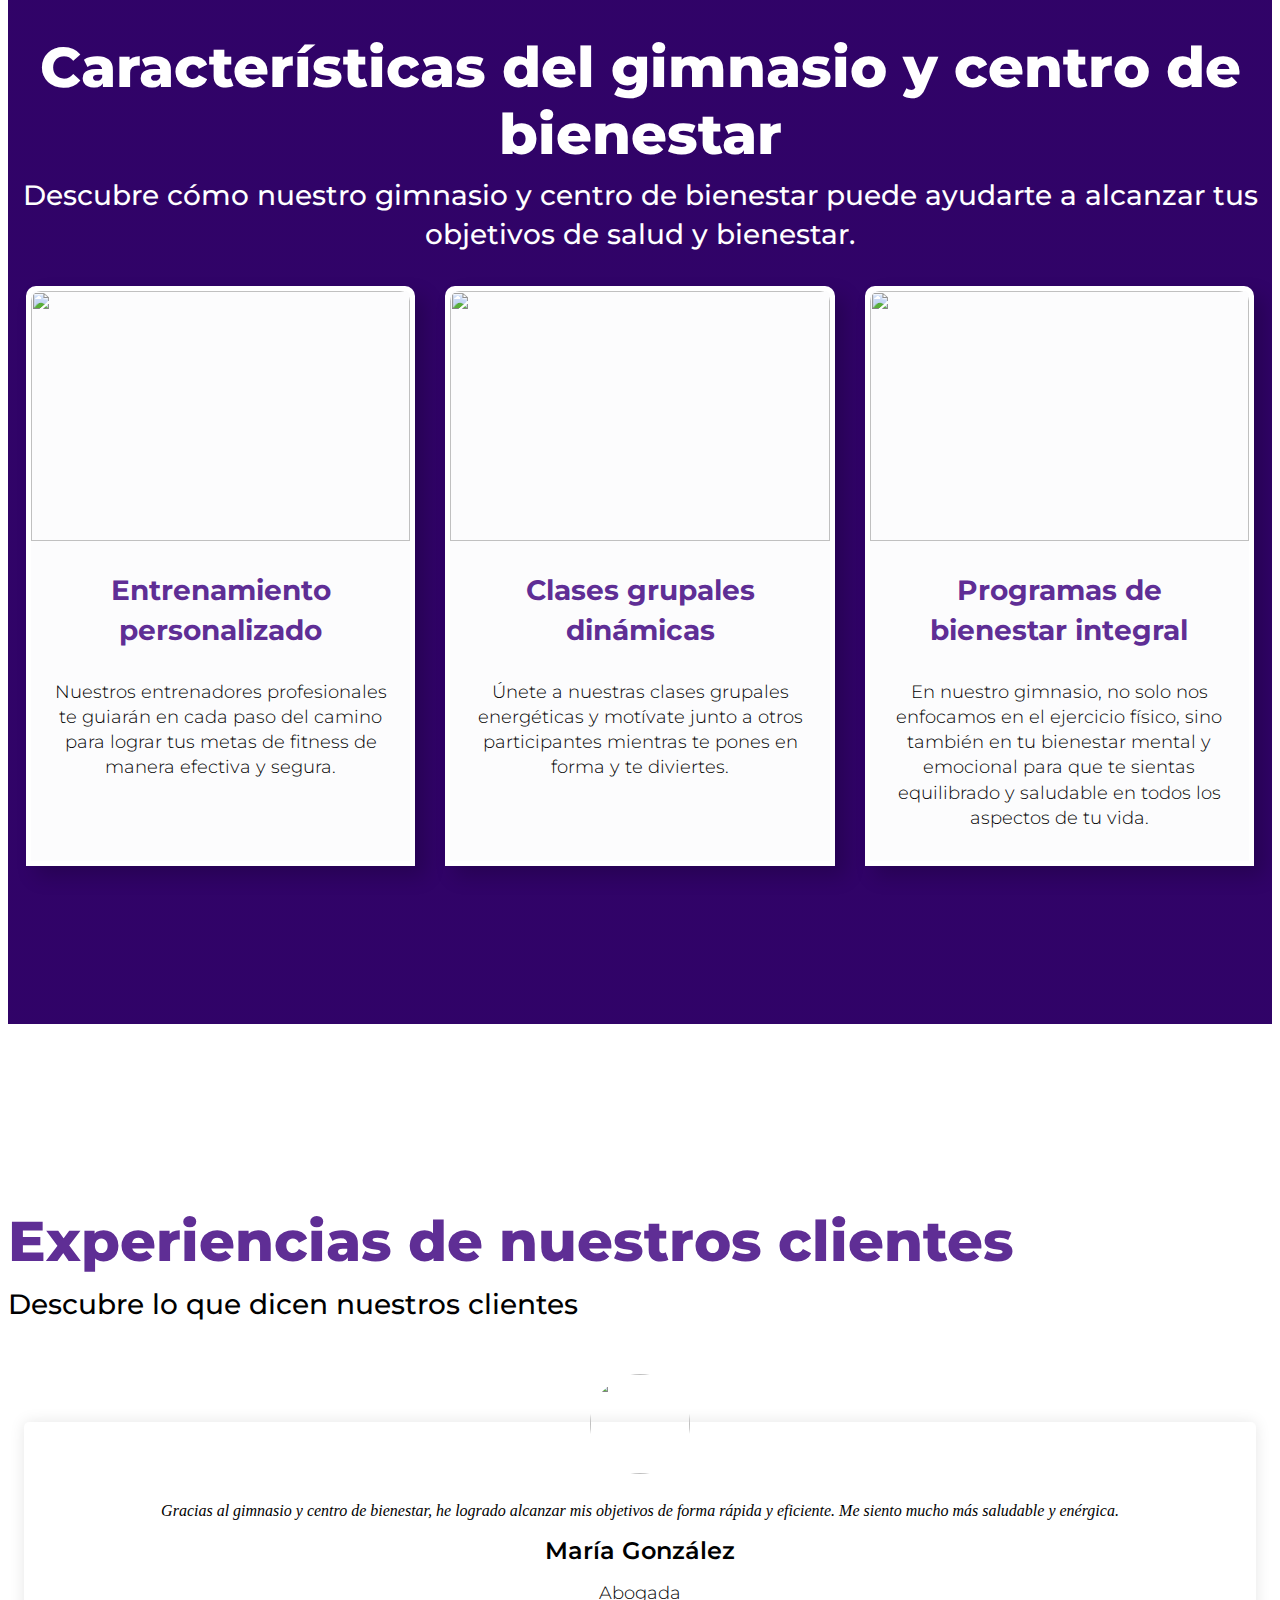
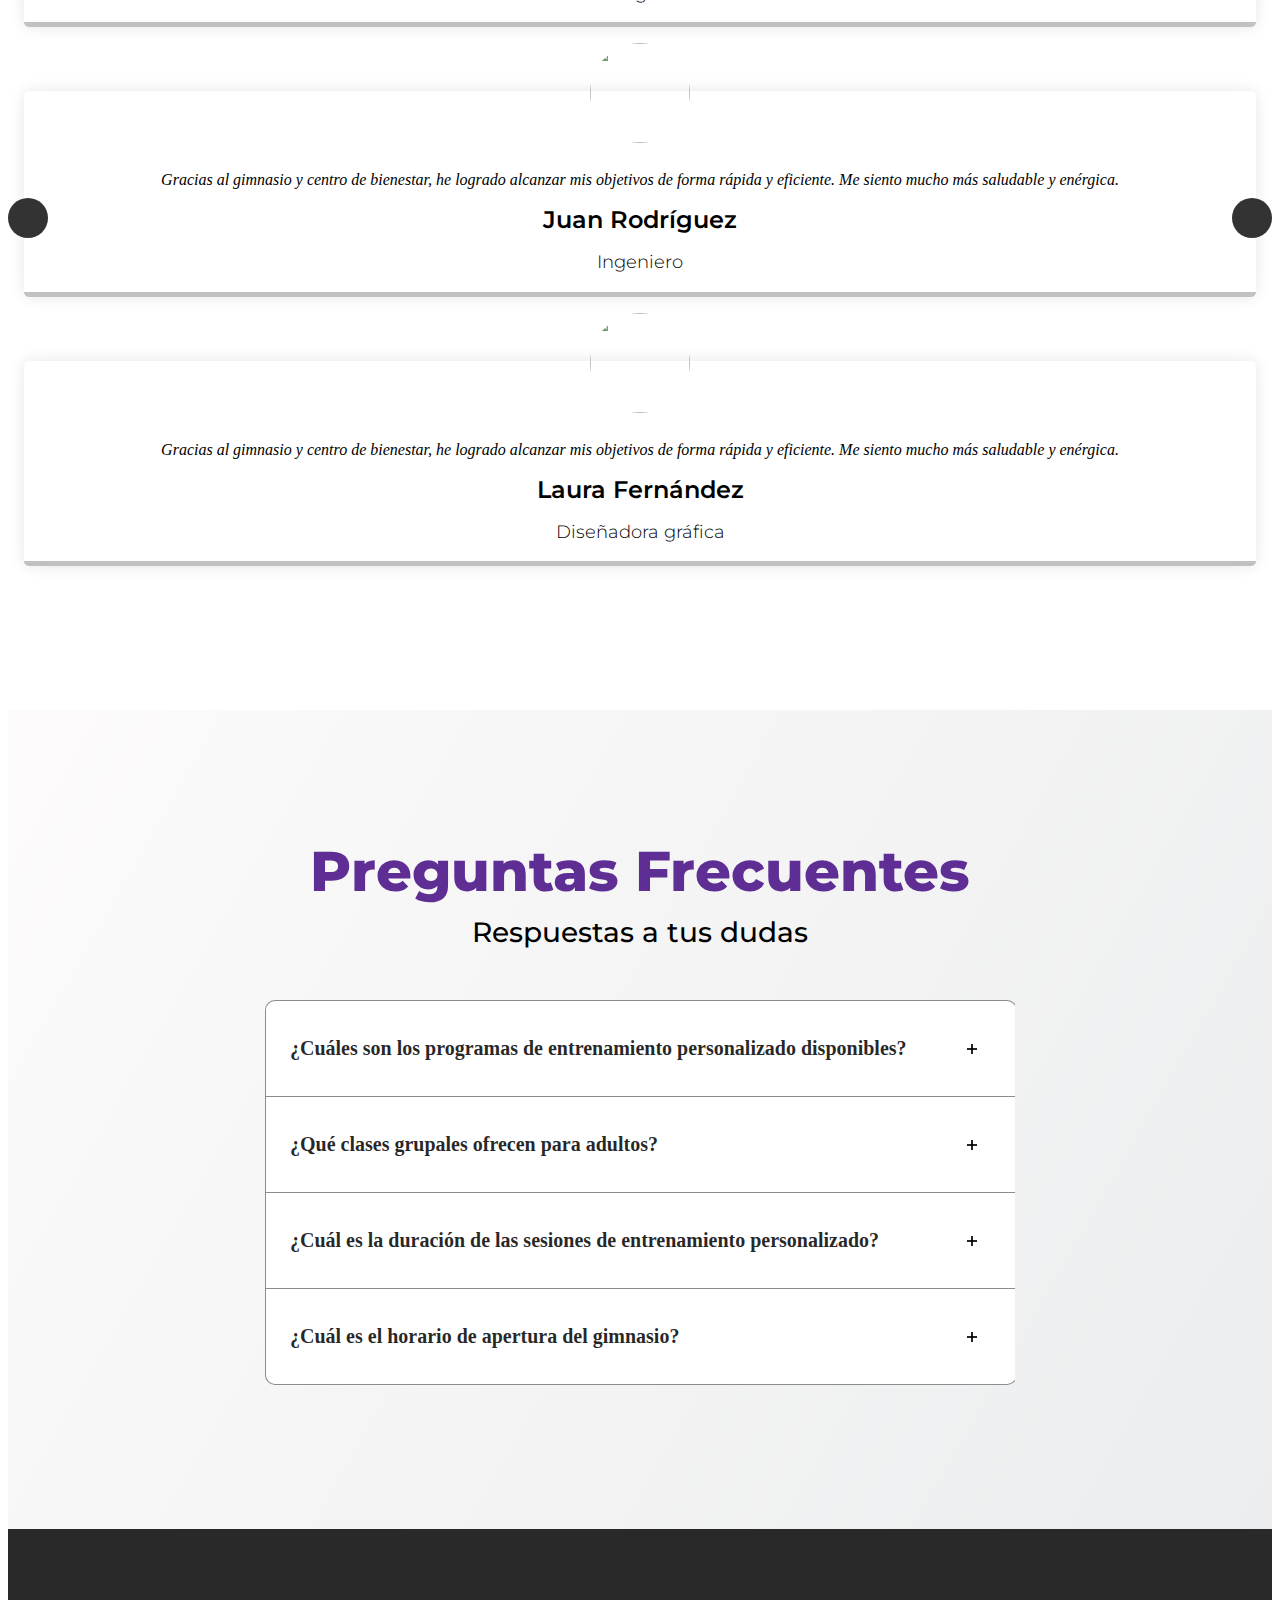
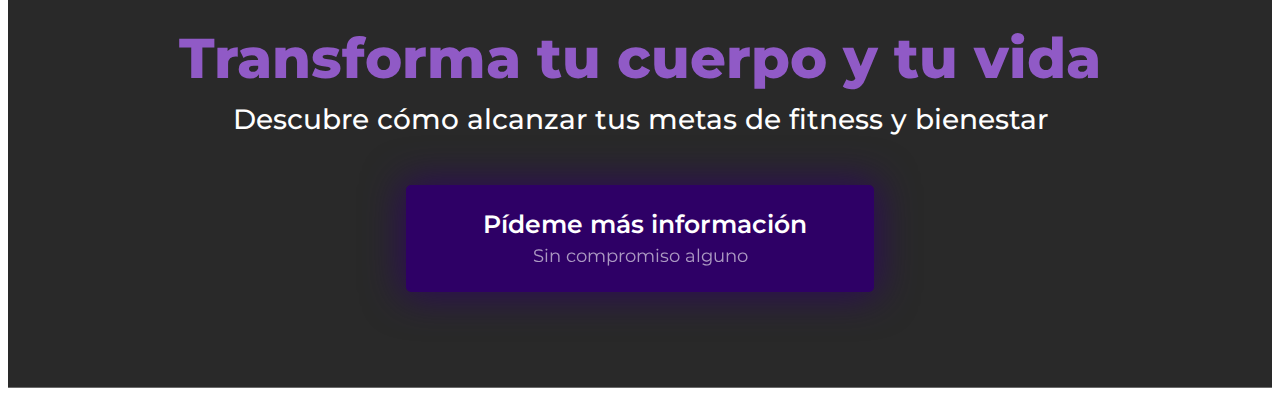
==== commit 0df82a10: "add funnel four" ====
--- a/index.html
+++ b/index.html
@@ -390,7 +390,35 @@
             </div>
         </div>
     </section>
-
+<script> 
+    if (window.innerWidth >= 768) {
+        var heroSection = document.querySelector('.funnel-hero.funnel-four');
+
+        if (heroSection) {
+            var imageSrc = document.querySelector('.funnel-hero.funnel-four .img img').src;
+
+            heroSection.style.backgroundImage = 'url("' + imageSrc + '")';
+            heroSection.style.backgroundSize = '50% auto, cover'; 
+            heroSection.style.backgroundPosition = 'right center, center'; 
+
+            var computedStyle = window.getComputedStyle(heroSection);
+            var backgroundColor = computedStyle.getPropertyValue('background');
+            console.lo
+
+            var overlay = document.createElement('div');
+            overlay.style.position = 'absolute';
+            overlay.style.top = '0';
+            overlay.style.left = '0';
+            overlay.style.width = '100%';
+            overlay.style.height = '100%';
+            overlay.style.background = 'var(--bs-white)';
+            overlay.style.webkitClipPath = 'polygon(0 0, 41% 0, 68% 100%, 0% 100%)'; 
+            overlay.style.clipPath = 'polygon(0 0, 45% 0, 68% 100%, 0% 100%)'; 
+
+            heroSection.appendChild(overlay);
+        }
+    }
+</script>
     <script>
 
         var img4Elements = document.querySelectorAll('.img-4');
--- a/css/main.min.css
+++ b/css/main.min.css
@@ -1 +1 @@
-.funnel-widget{width:auto;max-width:30em;transition:box-shadow .4s linear}.funnel-widget .widget-content-title{font-size:1.75rem;font-weight:600 !important;font-family:Poppins}.funnel-widget .widget-content-title p{margin:0}.funnel-widget .number-item p{margin:0}.funnel-widget .checked{color:orange}.funnel-widget--left{margin-left:auto}.funnel-widget--right{margin-right:auto}.funnel-widget--top{margin-top:1.5em}.funnel-widget--bottom{margin-bottom:1.5em}.funnel-widget--center{margin:0 auto}.funnel-widget--hero{order:5}.number-item{font-weight:600}.funnel-widget.funnel-one .widget-images{display:flex;margin-left:15px;margin-bottom:10px}.funnel-widget.funnel-one .widget-img-item{width:50px;height:50px;border-radius:50px;overflow:hidden;display:flex;align-items:center;justify-content:center;margin-left:-15px;border:2px solid #fff;box-shadow:rgba(31,31,31,.25) 0px 14px 15px;transition:box-shadow .2s linear}.funnel-widget.funnel-one .widget-img-item:hover{box-shadow:rgba(31,31,31,.55) 0px 14px 25px}.funnel-widget.funnel-one .widget-img-item img{width:60px}.funnel-widget.funnel-one .number-item{font-size:16px;font-weight:600}.funnel-widget.funnel-one .widget-stars{display:none}.funnel-widget.funnel-one .widget-content-title{display:none;font-size:1.25rem}.funnel-widget.funnel-one .text-normal{font-size:16px}.funnel-widget.funnel-one .text-normal strong{font-weight:600}.funnel-widget.funnel-one .text-normal p{display:inline;text-align:left}.funnel-widget.funnel-one .widget-text-content{max-width:80%}.star{color:orange;font-size:20px;margin-left:-3px}.star:not(:last-child){margin-left:-3px}.funnel-widget.funnel-two{display:flex;align-items:center;gap:15px;flex-direction:row-reverse;justify-content:flex-end}.funnel-widget.funnel-two .widget-images{display:flex;margin-left:15px}.funnel-widget.funnel-two .widget-img-item:nth-child(1){display:none}.funnel-widget.funnel-two .widget-img-item{width:50px;height:50px;border-radius:50px;overflow:hidden;display:flex;align-items:center;justify-content:center;margin-left:-15px;border:2px solid #fff;box-shadow:rgba(31,31,31,.25) 0px 14px 15px;transition:box-shadow .2s linear}.funnel-widget.funnel-two .widget-img-item:hover{box-shadow:rgba(31,31,31,.55) 0px 14px 25px}.funnel-widget.funnel-two .widget-img-item img{width:75px}.funnel-widget.funnel-two .widget-content{display:flex;flex-direction:row-reverse;justify-content:start;align-items:center;gap:10px}.funnel-widget.funnel-two .widget-text-content{display:flex;flex-direction:column;align-items:baseline;align-self:baseline;margin-top:3px;gap:5px}.funnel-widget.funnel-two .widget-stars{width:50px;height:50px;background:url("https://i.ibb.co/hHRwNFV/de70890e-8336-4720-9bec-2891292c90bd-2-transformed.png") no-repeat;background-size:contain}.funnel-widget.funnel-two .widget-stars .star:nth-child(n+1):nth-child(-n+5){display:none}.funnel-widget.funnel-two .widget-content-title{font-weight:600 !important;font-size:1.25rem}.funnel-widget.funnel-two .text-normal{margin-left:auto;line-height:0;font-size:1rem}.funnel-widget.funnel-two .text-normal p{margin:0}.funnel-widget.funnel-two .text-normal p:nth-child(2){display:none}@media screen and (min-width: 350px)and (max-width: 425px){.funnel-widget.funnel-two .widget-img-item:nth-child(2){display:none}}@media screen and (min-width: 750px){.funnel-widget.funnel-two .widget-content{gap:15px}}.funnel-widget.funnel-three,.funnel-widget.funnel-four{display:flex;gap:15px;align-items:center}.funnel-widget.funnel-three .widget-images,.funnel-widget.funnel-four .widget-images{display:flex;min-width:75px;flex-direction:column}.funnel-widget.funnel-three .widget-img-item,.funnel-widget.funnel-four .widget-img-item{overflow:hidden;display:flex;align-items:center;justify-content:center;border:2px solid #fff}.funnel-widget.funnel-three .widget-img-item:nth-child(1),.funnel-widget.funnel-four .widget-img-item:nth-child(1){width:35px;height:35px;border-radius:50px;margin-left:10px}.funnel-widget.funnel-three .widget-img-item:nth-child(even),.funnel-widget.funnel-four .widget-img-item:nth-child(even){align-self:flex-end;margin-top:-30px;width:40px;height:40px;border-radius:50px}.funnel-widget.funnel-three .widget-img-item:nth-child(3),.funnel-widget.funnel-four .widget-img-item:nth-child(3){margin-top:-20px;margin-left:15px;width:45px;height:45px;border-radius:50px}.funnel-widget.funnel-three .widget-img-item img,.funnel-widget.funnel-four .widget-img-item img{width:50px}.funnel-widget.funnel-three .widget-img-item:nth-child(n+4):nth-child(-n+5),.funnel-widget.funnel-four .widget-img-item:nth-child(n+4):nth-child(-n+5){display:none}.funnel-widget.funnel-three .widget-stars,.funnel-widget.funnel-four .widget-stars{display:none}.funnel-widget.funnel-three .widget-content-title p,.funnel-widget.funnel-four .widget-content-title p{font-size:1.25rem;line-height:1;margin-bottom:5px}.funnel-widget.funnel-three .text-normal,.funnel-widget.funnel-four .text-normal{line-height:1}.funnel-widget.funnel-three .text-normal p,.funnel-widget.funnel-four .text-normal p{display:inline;text-align:left;font-size:1rem}.funnel-widget.funnel-four .text-normal p:nth-child(2){display:none}.funnel-widget.funnel-four .widget-text-content{display:flex;flex-direction:column-reverse;gap:10px}.funnel-widget.funnel-five,.funnel-widget.funnel-six{opacity:1;display:flex;gap:20px;align-items:center}.funnel-widget.funnel-five .widget-images,.funnel-widget.funnel-six .widget-images{display:flex;min-width:75px;flex-direction:column}.funnel-widget.funnel-five .widget-img-item,.funnel-widget.funnel-six .widget-img-item{border-radius:50px}.funnel-widget.funnel-five .widget-img-item,.funnel-widget.funnel-six .widget-img-item{overflow:hidden;display:flex;align-items:center;justify-content:center;border:2px solid #fff}.funnel-widget.funnel-five .widget-img-item:nth-child(1),.funnel-widget.funnel-six .widget-img-item:nth-child(1){width:35px;height:35px;margin-right:10px;align-self:flex-end}.funnel-widget.funnel-five .widget-img-item:nth-child(even),.funnel-widget.funnel-six .widget-img-item:nth-child(even){margin-top:-30px;width:40px;height:40px}.funnel-widget.funnel-five .widget-img-item:nth-child(3),.funnel-widget.funnel-six .widget-img-item:nth-child(3){margin-top:-20px;margin-right:10px;width:45px;height:45px;align-self:flex-end}.funnel-widget.funnel-five .widget-img-item img,.funnel-widget.funnel-six .widget-img-item img{width:55px}.funnel-widget.funnel-five .widget-img-item:nth-child(n+4):nth-child(-n+5),.funnel-widget.funnel-six .widget-img-item:nth-child(n+4):nth-child(-n+5){display:none}.funnel-widget.funnel-five .text-normal p,.funnel-widget.funnel-six .text-normal p{display:inline;text-align:left;font-size:16px}.funnel-widget.funnel-five .text-normal,.funnel-widget.funnel-six .text-normal{line-height:1.1;margin-bottom:10px}.funnel-widget.funnel-five .widget-content-title,.funnel-widget.funnel-six .widget-content-title{display:none}.funnel-widget.funnel-five .widget-stars,.funnel-widget.funnel-six .widget-stars{margin-top:-10px;font-size:10px}.funnel-widget.funnel-six .widget-img-item{border-radius:50px}.funnel-widget.funnel-six .widget-img-item:nth-child(1){align-self:flex-start;margin-top:10px;margin-left:10px}.funnel-widget.funnel-six .widget-img-item:nth-child(even){align-self:flex-end}.funnel-widget.funnel-six .widget-img-item:nth-child(3){align-self:flex-start;margin-left:10px}.funnel-widget.funnel-six .widget-content{margin-top:15px}.funnel-widget.funnel-six .text-normal p{font-size:16px;line-height:0}.funnel-widget.funnel-six .text-normal{margin-bottom:6px}.funnel-widget.funnel-six .text-normal p:nth-child(2){display:none}.funnel-widget.funnel-six .widget-content-title{display:block;line-height:1rem}.funnel-widget.funnel-seven{display:flex;align-items:center;gap:10px;flex-direction:row;justify-content:flex-end}.funnel-widget.funnel-seven .widget-images{display:flex;margin-left:15px}.funnel-widget.funnel-seven .widget-img-item:nth-child(1),.funnel-widget.funnel-seven .widget-img-item:nth-child(2){display:none}.funnel-widget.funnel-seven .widget-img-item{width:50px;height:50px;border-radius:50px;overflow:hidden;display:flex;align-items:center;justify-content:center;margin-left:-15px;border:2px solid #fff;box-shadow:rgba(31,31,31,.25) 0px 14px 15px;transition:box-shadow .2s linear}.funnel-widget.funnel-seven .widget-img-item:hover{box-shadow:rgba(31,31,31,.55) 0px 14px 25px}.funnel-widget.funnel-seven .widget-img-item img{width:75px}.funnel-widget.funnel-seven .widget-content{display:flex;flex-direction:column-reverse;gap:5px;margin-left:5px;margin-bottom:20px}.funnel-widget.funnel-seven .widget-content-title{display:none}.funnel-widget.funnel-seven .widget-text-content{display:flex;flex-direction:column;align-items:baseline;align-self:baseline}.funnel-widget.funnel-seven .widget-content-title{font-weight:600 !important;font-size:1.25rem}.funnel-widget.funnel-seven .text-normal{margin-left:auto;line-height:0;font-size:1rem}.funnel-widget.funnel-seven .text-normal p{margin:0}.funnel-widget.funnel-seven .text-normal p:nth-child(2){display:none}@media screen and (min-width: 350px)and (max-width: 425px){.funnel-widget.funnel-seven .widget-img-item:nth-child(2){display:none}}.funnel-hero.funnel-eight{background:0 0;background-position:center,center,center;padding-left:10px;padding-right:10px}.funnel-hero.funnel-eight .funnel-title span{-webkit-text-fill-color:var(--textCTA)}.funnel-hero.funnel-eight .image-layer{display:none}.funnel-hero.funnel-eight .wrap-flex .info-layer{width:100%;text-align:left}.funnel-hero.funnel-eight .container-btn{width:90%}.funnel-hero.funnel-eight .funnel-title span{font-size:32px}@media only screen and (min-width: 768px){.funnel-hero.funnel-eight{padding:10rem 0 10rem}.funnel-hero.funnel-eight .wrap-flex .info-layer{width:100%;margin-left:0}.funnel-hero.funnel-eight .funnel-title span{font-size:65px}.funnel-hero.funnel-eight .container-btn{width:100%}}.wrap-head.funnel-eight{background:rgba(var(--secondary), 0.3);position:absolute}.funnel-hero.funnel-nine{padding-left:10px;padding-right:10px;background:#180a1a !important;background-image:none !important}.funnel-hero.funnel-nine .btn-gl:nth-child(2){display:none}.funnel-hero.funnel-nine .wrap-flex{flex-direction:column-reverse;align-items:center}.funnel-hero.funnel-nine .wrap-flex .info-layer{text-align:left;display:flex;flex-direction:column;align-items:center}.funnel-hero.funnel-nine .wrap-flex .funnel-title{order:2}.funnel-hero.funnel-nine .wrap-flex .funnel-sec-title{order:3}.funnel-hero.funnel-nine .wrap-flex .text{order:1}.funnel-hero.funnel-nine .wrap-flex .container-btn{order:4}.funnel-hero.funnel-nine .funnel-title span{font-size:40px}.funnel-hero.funnel-nine .funnel-sec-title span{color:var(--primary) !important;font-size:18px}.funnel-hero.funnel-nine .funnel-sec-title{line-height:1.2}.funnel-hero.funnel-nine .funnel-text strong{color:var(--primary) !important}@media only screen and (min-width: 768px){.funnel-hero.funnel-nine .wrap-flex{flex-wrap:wrap;gap:50px;align-items:center}.funnel-hero.funnel-nine .wrap-flex .info-layer{align-items:flex-start;width:100%;margin-left:0}.funnel-hero.funnel-nine .wrap-flex .image-layer{width:100%}.funnel-hero.funnel-nine .funnel-title span{font-size:52px}.funnel-hero.funnel-nine .funnel-sec-title{line-height:1}}@media only screen and (min-width: 1200px){.funnel-hero.funnel-nine .wrap-flex{flex-wrap:nowrap;flex-direction:row-reverse}.funnel-hero.funnel-nine .wrap-flex .info-layer{align-items:flex-start;width:40%}.funnel-hero.funnel-nine .wrap-flex .image-layer{width:60%}.funnel-hero.funnel-nine .funnel-title span{font-size:52px}}.container-btn{width:100%;display:block;cursor:default !important}.container-btn.custom-btn{transition:all .3s}.container-btn.custom-btn>.btn-gl{position:relative;width:auto;display:inline-flex;background:none;cursor:pointer}.container-btn.custom-btn>.btn-gl.btn-md_{cursor:pointer}.container-btn.custom-btn>.btn-gl.btn-md_ a{padding:1rem 3rem;font-size:21px}.container-btn.custom-btn>.btn-gl.btn-sm_{cursor:pointer}.container-btn.custom-btn>.btn-gl.btn-sm_ a{padding:1rem 1rem;font-size:16px}.container-btn.custom-btn>.btn-gl.btn-13{fill:#000;background-color:rgba(var(--secondary), 1);border-style:solid;border-width:3px 3px 3px 3px;border-color:rgba(var(--secondary-cta), 1);box-shadow:0px 0px 38px 4px rgba(var(--primary-cta), 0.76)}.container-btn.custom-btn>.btn-gl.btn-13 a{color:rgba(var(--primary-cta), 1) !important}.container-btn.custom-btn>.btn-gl.btn-13:hover{transform:scale(1.1)}.container-btn.custom-btn>.btn-gl.btn-14{position:relative}.container-btn.custom-btn>.btn-gl.btn-14 a{color:rgba(var(--textCTA), 1) !important}.container-btn.custom-btn>.btn-gl.btn-14::before{content:"";position:absolute;top:0;left:0;right:0;bottom:0;border:5px solid rgba(0,0,0,0);background:linear-gradient(45deg, rgba(var(--third-cta), 0.7), rgba(var(--secondary-cta), 1)) border-box;-webkit-mask:linear-gradient(#fff 0 0) padding-box,linear-gradient(#fff 0 0);-webkit-mask-composite:destination-out;mask-composite:exclude}.container-btn.custom-btn>.btn-gl.btn-14:hover::before{background-size:600px;background-position:600px 0;transition:1s linear}.btn-rounded::before{border-radius:50px}section:not(.funnel-hero.funnel-four) .img-1,.designImg .img-1{border-radius:20px;position:relative}section:not(.funnel-hero.funnel-four) .img-1::after,.designImg .img-1::after{position:absolute;width:99%;height:100%;display:block;content:"";background:linear-gradient(180deg, var(--bs-indigo) 0%, var(--bs-orange) 100%);z-index:-2;top:-1%;left:-1%;border-radius:20px;transform:rotate(4deg);box-shadow:rgba(var(--colorCTA), 0.2) -10px 15px 20px;transition:all .3ms linear}section:not(.funnel-hero.funnel-four) .img-1 img,.designImg .img-1 img{filter:0;width:100% !important;height:100%;border-radius:20px}section:not(.funnel-hero.funnel-four) .img-1:hover::after,.designImg .img-1:hover::after{box-shadow:rgba(var(--colorCTA), 0.2) -15px 20px 25px}.funnel-hero.funnel-ten{padding-left:10px;padding-right:10px;background:#180a1a !important;background-image:none !important}.funnel-hero.funnel-ten .btn-gl:nth-child(2){display:none}.funnel-hero.funnel-ten .wrap-flex{flex-direction:column-reverse;align-items:center}.funnel-hero.funnel-ten .wrap-flex .info-layer{text-align:left;display:flex;flex-direction:column;align-items:center}.funnel-hero.funnel-ten .wrap-flex .funnel-title{order:2}.funnel-hero.funnel-ten .wrap-flex .funnel-sec-title{order:3}.funnel-hero.funnel-ten .wrap-flex .text{order:1}.funnel-hero.funnel-ten .wrap-flex .container-btn{order:4}.funnel-hero.funnel-ten .funnel-title span{font-size:40px}.funnel-hero.funnel-ten .funnel-sec-title span{color:var(--primary) !important;font-size:18px}.funnel-hero.funnel-ten .funnel-sec-title{line-height:1.2}.funnel-hero.funnel-ten .funnel-text strong{color:var(--primary) !important}.funnel-hero.funnel-ten .funnel-title span{font-size:32px}@media only screen and (min-width: 768px){.funnel-hero.funnel-ten .wrap-flex{flex-wrap:nowrap;flex-direction:row-reverse;justify-content:space-between;gap:7%}.funnel-hero.funnel-ten .wrap-flex .info-layer{align-items:flex-start;width:40%}.funnel-hero.funnel-ten .wrap-flex .image-layer{width:53%}.funnel-hero.funnel-ten .funnel-title span{font-size:42px}.funnel-hero.funnel-ten .wrap-flex .funnel-sec-title{line-height:1.4}}.img-2{position:relative;width:320px !important;height:320px !important;margin:0 auto}@media only screen and (min-width: 768px){.img-2{width:350px !important;height:350px}}@media only screen and (min-width: 1200px){.img-2{width:550px !important;height:550px}}.img-2::after{position:absolute;width:125%;height:125%;display:block;content:"";background:linear-gradient(217deg, #16446c, rgba(255, 0, 0, 0) 70.71%),linear-gradient(127deg, #006867, rgba(0, 255, 0, 0) 70.71%),linear-gradient(336deg, #62265d, rgba(0, 0, 255, 0) 70.71%);border-radius:50%;filter:blur(30px);z-index:-2;top:-13%;left:-15%;border-radius:400px}.img-2 img{-o-object-fit:cover !important;object-fit:cover !important;filter:none !important;width:100% !important;height:100% !important;border-radius:10px !important}.img-3{position:relative;width:320px !important;height:320px;margin:0 auto}@media only screen and (min-width: 1200px){.img-3{width:520px !important;height:520px}}.img-3 img{border-radius:250px !important;-o-object-fit:cover !important;object-fit:cover !important;filter:none !important;width:100% !important;height:100%}.img-3 img svg{width:50px}.img-3{position:relative}.img-3 svg:nth-child(2){width:9%;position:absolute;bottom:60%;right:0%}.img-3 svg:nth-child(3){width:9%;position:absolute;bottom:60%;right:10%}.img-3 svg:nth-child(4){width:9%;position:absolute;bottom:-20%;left:15%;rotate:180deg}.img-3 svg:nth-child(5){width:9%;position:absolute;bottom:-20%;left:5%;rotate:180deg}@media only screen and (min-width: 1200px){.img-3 svg:nth-child(2){bottom:70%;right:0%}.img-3 svg:nth-child(3){bottom:70%;right:10%}.img-3 svg:nth-child(4){bottom:0%;left:15%;rotate:180deg}.img-3 svg:nth-child(5){bottom:0%;left:5%;rotate:180deg}}.animate-img{height:400px;width:100%;position:relative;animation:liquid 7s ease-in-out infinite;border-radius:60% 40% 30% 70%/60% 30% 70% 40%;transform:matrix3d(1, 0, 0, 0, 0, 1, 0, 0, 0, 0, 1, 0, 0, 0, 0, 1)}@media only screen and (min-width: 1200px){.animate-img{height:600px}}.animate-img img{-o-object-fit:cover !important;object-fit:cover !important;filter:none !important;height:100%;animation:liquid 7s ease-in-out infinite;border-radius:60% 40% 30% 70%/60% 30% 70% 40%;transform:matrix3d(1, 0, 0, 0, 0, 1, 0, 0, 0, 0, 1, 0, 0, 0, 0, 1)}@keyframes liquid{0%{border-radius:60% 40% 30% 70%/60% 30% 70% 40%;transform:matrix3d(1, 0, 0.001, 0, 0, 1, 0, 0, 0, 0, 1, 0, 0, 0, 0, 1.01)}50%{border-radius:30% 60% 70% 40%/50% 60% 30% 60%;transform:matrix3d(1, 0, 0, 0, 0, 1, 0, 0, 0, 0, 1, 0, 0, 0, 0, 1.04)}75%{border-radius:55% 30% 60% 40%/50% 60% 30% 60%;transform:matrix3d(1, 0, 0, 0, 0, 1, 0, 0, 0, 0, 1, 0, 0, 0, 0, 1.04)}100%{border-radius:60% 40% 30% 70%/60% 30% 70% 40%;transform:matrix3d(1, 0, 0, 0, 0, 1, 0, 0, 0, 0, 1, 0, 0, 0, 0, 1.01)}}.img-4{width:initial !important;height:initial;margin:0 auto;position:relative}@media only screen and (min-width: 768px){.img-4{width:350px !important;height:350px}}@media only screen and (min-width: 1200px){.img-4{width:500px !important;height:500px}}.img-4 img{border-radius:10px !important;-o-object-fit:cover !important;object-fit:cover !important;filter:none !important;height:100%}.img-4 svg{position:absolute;height:120%;top:-1%;left:-5%;width:120%;z-index:-2;filter:blur(20px)}@media only screen and (min-width: 768px){.img-4 svg{height:140%;top:-22%;left:-25%;width:140%;z-index:-2}}.img-4 svg path{fill:url(#gradient) !important}.img-4{width:initial !important;height:initial !important}.container-btn.custom-btn>.btn-gl.btn-animate-1{position:relative;overflow:hidden}.container-btn.custom-btn>.btn-gl.btn-animate-1:after{border-radius:0;background:#fff !important;content:"";height:200px !important;left:-75px;opacity:.2;position:absolute;top:-50px !important;transform:rotate(20deg);transition:all 550ms cubic-bezier(0.19, 1, 0.22, 1);width:70px !important;z-index:0 !important;animation:moveRight 2.5s linear infinite}@keyframes moveRight{0%{left:-75px}25%{left:120%}100%{left:120%}}.container-btn.custom-btn>.btn-gl.btn-animate-2{border:0 solid;box-shadow:inset 0 0 20px rgba(255,255,255,0);outline:1px solid;outline-color:rgba(255,255,255,0);outline-offset:0px;transition:all 250ms cubic-bezier(0.19, 1, 0.22, 1);animation:btnHoverAnimation 3s infinite}@keyframes btnHoverAnimation{0%{border:0px solid;box-shadow:inset 0 0 10px rgba(255,255,255,.5),0 0 10px rgba(255,255,255,.2);outline-color:rgba(255,0,0,0);outline-offset:0px}25%{box-shadow:inset 0 0 20px rgba(255,255,255,.5),0 0 20px rgba(255,255,255,.2);outline-color:rgba(255,255,255,.5)}50%{border:0 solid;box-shadow:inset 0 0 20px rgba(255,255,255,0);outline-color:rgba(255,255,255,0);outline-offset:25px}60%{border:0 solid;box-shadow:inset 0 0 20px rgba(255,255,255,0);outline-color:rgba(255,255,255,0);outline-offset:0px}}.btn-animate-2:hover{animation-play-state:none}.container-btn.custom-btn>.btn-gl.btn-15{cursor:pointer;--border-angle: 0turn;--main-bg: conic-gradient( from var(--border-angle), #213, #112 5%, #112 60%, #213 95% );border:solid 5px rgba(0,0,0,0);--gradient-border: conic-gradient(from var(--border-angle), transparent 25%, rgb(var(--secondary-cta)), rgb(var(--third-cta)) 99%, transparent);background:var(--main-bg) padding-box,var(--gradient-border) border-box,var(--main-bg) border-box !important;background-position:center center;animation:bg-spin 3s linear infinite}@keyframes bg-spin{to{--border-angle: 1turn}}.container-btn.custom-btn>.btn-gl.btn-15:hover{animation-play-state:paused}@property --border-angle{syntax:"<angle>";inherits:true;initial-value:0turn}@media only screen and (max-width: 1200px){.funnel-hero .container-btn{display:flex;flex-wrap:wrap;justify-content:center;align-items:center}}.funnel-hero.funnel-six .btn-gl:nth-child(2){display:none}.funnel-hero.funnel-four .btn-gl:nth-child(2){display:none}@media only screen and (max-width: 768px){.funnel-hero.funnel-four .img{position:relative;margin:0 auto}.funnel-hero.funnel-four .img img{height:100% !important}.funnel-hero.funnel-four .container .wrap-flex .info-layer{padding:7rem 1rem 1em}}@media only screen and (min-width: 768px){.funnel-hero.funnel-four .container .wrap-flex{align-items:center;flex-flow:row}.funnel-hero.funnel-four .img{position:absolute;height:100%;top:0}.funnel-hero.funnel-four .img img{height:100% !important}}+.funnel-widget{width:auto;max-width:30em;transition:box-shadow .4s linear}.funnel-widget .widget-content-title{font-size:1.75rem;font-weight:600 !important;font-family:Poppins}.funnel-widget .widget-content-title p{margin:0}.funnel-widget .number-item p{margin:0}.funnel-widget .checked{color:orange}.funnel-widget--left{margin-left:auto}.funnel-widget--right{margin-right:auto}.funnel-widget--top{margin-top:1.5em}.funnel-widget--bottom{margin-bottom:1.5em}.funnel-widget--center{margin:0 auto}.funnel-widget--hero{order:5}.number-item{font-weight:600}.funnel-widget.funnel-one .widget-images{display:flex;margin-left:15px;margin-bottom:10px}.funnel-widget.funnel-one .widget-img-item{width:50px;height:50px;border-radius:50px;overflow:hidden;display:flex;align-items:center;justify-content:center;margin-left:-15px;border:2px solid #fff;box-shadow:rgba(31,31,31,.25) 0px 14px 15px;transition:box-shadow .2s linear}.funnel-widget.funnel-one .widget-img-item:hover{box-shadow:rgba(31,31,31,.55) 0px 14px 25px}.funnel-widget.funnel-one .widget-img-item img{width:60px}.funnel-widget.funnel-one .number-item{font-size:16px;font-weight:600}.funnel-widget.funnel-one .widget-stars{display:none}.funnel-widget.funnel-one .widget-content-title{display:none;font-size:1.25rem}.funnel-widget.funnel-one .text-normal{font-size:16px}.funnel-widget.funnel-one .text-normal strong{font-weight:600}.funnel-widget.funnel-one .text-normal p{display:inline;text-align:left}.funnel-widget.funnel-one .widget-text-content{max-width:80%}.star{color:orange;font-size:20px;margin-left:-3px}.star:not(:last-child){margin-left:-3px}.funnel-widget.funnel-two{display:flex;align-items:center;gap:15px;flex-direction:row-reverse;justify-content:flex-end}.funnel-widget.funnel-two .widget-images{display:flex;margin-left:15px}.funnel-widget.funnel-two .widget-img-item:nth-child(1){display:none}.funnel-widget.funnel-two .widget-img-item{width:50px;height:50px;border-radius:50px;overflow:hidden;display:flex;align-items:center;justify-content:center;margin-left:-15px;border:2px solid #fff;box-shadow:rgba(31,31,31,.25) 0px 14px 15px;transition:box-shadow .2s linear}.funnel-widget.funnel-two .widget-img-item:hover{box-shadow:rgba(31,31,31,.55) 0px 14px 25px}.funnel-widget.funnel-two .widget-img-item img{width:75px}.funnel-widget.funnel-two .widget-content{display:flex;flex-direction:row-reverse;justify-content:start;align-items:center;gap:10px}.funnel-widget.funnel-two .widget-text-content{display:flex;flex-direction:column;align-items:baseline;align-self:baseline;margin-top:3px;gap:5px}.funnel-widget.funnel-two .widget-stars{width:50px;height:50px;background:url("https://i.ibb.co/hHRwNFV/de70890e-8336-4720-9bec-2891292c90bd-2-transformed.png") no-repeat;background-size:contain}.funnel-widget.funnel-two .widget-stars .star:nth-child(n+1):nth-child(-n+5){display:none}.funnel-widget.funnel-two .widget-content-title{font-weight:600 !important;font-size:1.25rem}.funnel-widget.funnel-two .text-normal{margin-left:auto;line-height:0;font-size:1rem}.funnel-widget.funnel-two .text-normal p{margin:0}.funnel-widget.funnel-two .text-normal p:nth-child(2){display:none}@media screen and (min-width: 350px)and (max-width: 425px){.funnel-widget.funnel-two .widget-img-item:nth-child(2){display:none}}@media screen and (min-width: 750px){.funnel-widget.funnel-two .widget-content{gap:15px}}.funnel-widget.funnel-three,.funnel-widget.funnel-four{display:flex;gap:15px;align-items:center}.funnel-widget.funnel-three .widget-images,.funnel-widget.funnel-four .widget-images{display:flex;min-width:75px;flex-direction:column}.funnel-widget.funnel-three .widget-img-item,.funnel-widget.funnel-four .widget-img-item{overflow:hidden;display:flex;align-items:center;justify-content:center;border:2px solid #fff}.funnel-widget.funnel-three .widget-img-item:nth-child(1),.funnel-widget.funnel-four .widget-img-item:nth-child(1){width:35px;height:35px;border-radius:50px;margin-left:10px}.funnel-widget.funnel-three .widget-img-item:nth-child(even),.funnel-widget.funnel-four .widget-img-item:nth-child(even){align-self:flex-end;margin-top:-30px;width:40px;height:40px;border-radius:50px}.funnel-widget.funnel-three .widget-img-item:nth-child(3),.funnel-widget.funnel-four .widget-img-item:nth-child(3){margin-top:-20px;margin-left:15px;width:45px;height:45px;border-radius:50px}.funnel-widget.funnel-three .widget-img-item img,.funnel-widget.funnel-four .widget-img-item img{width:50px}.funnel-widget.funnel-three .widget-img-item:nth-child(n+4):nth-child(-n+5),.funnel-widget.funnel-four .widget-img-item:nth-child(n+4):nth-child(-n+5){display:none}.funnel-widget.funnel-three .widget-stars,.funnel-widget.funnel-four .widget-stars{display:none}.funnel-widget.funnel-three .widget-content-title p,.funnel-widget.funnel-four .widget-content-title p{font-size:1.25rem;line-height:1;margin-bottom:5px}.funnel-widget.funnel-three .text-normal,.funnel-widget.funnel-four .text-normal{line-height:1}.funnel-widget.funnel-three .text-normal p,.funnel-widget.funnel-four .text-normal p{display:inline;text-align:left;font-size:1rem}.funnel-widget.funnel-four .text-normal p:nth-child(2){display:none}.funnel-widget.funnel-four .widget-text-content{display:flex;flex-direction:column-reverse;gap:10px}.funnel-widget.funnel-five,.funnel-widget.funnel-six{opacity:1;display:flex;gap:20px;align-items:center}.funnel-widget.funnel-five .widget-images,.funnel-widget.funnel-six .widget-images{display:flex;min-width:75px;flex-direction:column}.funnel-widget.funnel-five .widget-img-item,.funnel-widget.funnel-six .widget-img-item{border-radius:50px}.funnel-widget.funnel-five .widget-img-item,.funnel-widget.funnel-six .widget-img-item{overflow:hidden;display:flex;align-items:center;justify-content:center;border:2px solid #fff}.funnel-widget.funnel-five .widget-img-item:nth-child(1),.funnel-widget.funnel-six .widget-img-item:nth-child(1){width:35px;height:35px;margin-right:10px;align-self:flex-end}.funnel-widget.funnel-five .widget-img-item:nth-child(even),.funnel-widget.funnel-six .widget-img-item:nth-child(even){margin-top:-30px;width:40px;height:40px}.funnel-widget.funnel-five .widget-img-item:nth-child(3),.funnel-widget.funnel-six .widget-img-item:nth-child(3){margin-top:-20px;margin-right:10px;width:45px;height:45px;align-self:flex-end}.funnel-widget.funnel-five .widget-img-item img,.funnel-widget.funnel-six .widget-img-item img{width:55px}.funnel-widget.funnel-five .widget-img-item:nth-child(n+4):nth-child(-n+5),.funnel-widget.funnel-six .widget-img-item:nth-child(n+4):nth-child(-n+5){display:none}.funnel-widget.funnel-five .text-normal p,.funnel-widget.funnel-six .text-normal p{display:inline;text-align:left;font-size:16px}.funnel-widget.funnel-five .text-normal,.funnel-widget.funnel-six .text-normal{line-height:1.1;margin-bottom:10px}.funnel-widget.funnel-five .widget-content-title,.funnel-widget.funnel-six .widget-content-title{display:none}.funnel-widget.funnel-five .widget-stars,.funnel-widget.funnel-six .widget-stars{margin-top:-10px;font-size:10px}.funnel-widget.funnel-six .widget-img-item{border-radius:50px}.funnel-widget.funnel-six .widget-img-item:nth-child(1){align-self:flex-start;margin-top:10px;margin-left:10px}.funnel-widget.funnel-six .widget-img-item:nth-child(even){align-self:flex-end}.funnel-widget.funnel-six .widget-img-item:nth-child(3){align-self:flex-start;margin-left:10px}.funnel-widget.funnel-six .widget-content{margin-top:15px}.funnel-widget.funnel-six .text-normal p{font-size:16px;line-height:0}.funnel-widget.funnel-six .text-normal{margin-bottom:6px}.funnel-widget.funnel-six .text-normal p:nth-child(2){display:none}.funnel-widget.funnel-six .widget-content-title{display:block;line-height:1rem}.funnel-widget.funnel-seven{display:flex;align-items:center;gap:10px;flex-direction:row;justify-content:flex-end}.funnel-widget.funnel-seven .widget-images{display:flex;margin-left:15px}.funnel-widget.funnel-seven .widget-img-item:nth-child(1),.funnel-widget.funnel-seven .widget-img-item:nth-child(2){display:none}.funnel-widget.funnel-seven .widget-img-item{width:50px;height:50px;border-radius:50px;overflow:hidden;display:flex;align-items:center;justify-content:center;margin-left:-15px;border:2px solid #fff;box-shadow:rgba(31,31,31,.25) 0px 14px 15px;transition:box-shadow .2s linear}.funnel-widget.funnel-seven .widget-img-item:hover{box-shadow:rgba(31,31,31,.55) 0px 14px 25px}.funnel-widget.funnel-seven .widget-img-item img{width:75px}.funnel-widget.funnel-seven .widget-content{display:flex;flex-direction:column-reverse;gap:5px;margin-left:5px;margin-bottom:20px}.funnel-widget.funnel-seven .widget-content-title{display:none}.funnel-widget.funnel-seven .widget-text-content{display:flex;flex-direction:column;align-items:baseline;align-self:baseline}.funnel-widget.funnel-seven .widget-content-title{font-weight:600 !important;font-size:1.25rem}.funnel-widget.funnel-seven .text-normal{margin-left:auto;line-height:0;font-size:1rem}.funnel-widget.funnel-seven .text-normal p{margin:0}.funnel-widget.funnel-seven .text-normal p:nth-child(2){display:none}@media screen and (min-width: 350px)and (max-width: 425px){.funnel-widget.funnel-seven .widget-img-item:nth-child(2){display:none}}.funnel-hero.funnel-eight{background:0 0;background-position:center,center,center;padding-left:10px;padding-right:10px}.funnel-hero.funnel-eight .funnel-title span{-webkit-text-fill-color:var(--textCTA)}.funnel-hero.funnel-eight .image-layer{display:none}.funnel-hero.funnel-eight .wrap-flex .info-layer{width:100%;text-align:left}.funnel-hero.funnel-eight .container-btn{width:90%}.funnel-hero.funnel-eight .funnel-title span{font-size:32px}@media only screen and (min-width: 768px){.funnel-hero.funnel-eight{padding:10rem 0 10rem}.funnel-hero.funnel-eight .wrap-flex .info-layer{width:100%;margin-left:0}.funnel-hero.funnel-eight .funnel-title span{font-size:65px}.funnel-hero.funnel-eight .container-btn{width:100%}}.wrap-head.funnel-eight{background:rgba(var(--secondary), 0.3);position:absolute}.funnel-hero.funnel-nine{padding-left:10px;padding-right:10px;background:#180a1a !important;background-image:none !important}.funnel-hero.funnel-nine .btn-gl:nth-child(2){display:none}.funnel-hero.funnel-nine .wrap-flex{flex-direction:column-reverse;align-items:center}.funnel-hero.funnel-nine .wrap-flex .info-layer{text-align:left;display:flex;flex-direction:column;align-items:center}.funnel-hero.funnel-nine .wrap-flex .funnel-title{order:2}.funnel-hero.funnel-nine .wrap-flex .funnel-sec-title{order:3}.funnel-hero.funnel-nine .wrap-flex .text{order:1}.funnel-hero.funnel-nine .wrap-flex .container-btn{order:4}.funnel-hero.funnel-nine .funnel-title span{font-size:40px}.funnel-hero.funnel-nine .funnel-sec-title span{color:var(--primary) !important;font-size:18px}.funnel-hero.funnel-nine .funnel-sec-title{line-height:1.2}.funnel-hero.funnel-nine .funnel-text strong{color:var(--primary) !important}@media only screen and (min-width: 768px){.funnel-hero.funnel-nine .wrap-flex{flex-wrap:wrap;gap:50px;align-items:center}.funnel-hero.funnel-nine .wrap-flex .info-layer{align-items:flex-start;width:100%;margin-left:0}.funnel-hero.funnel-nine .wrap-flex .image-layer{width:100%}.funnel-hero.funnel-nine .funnel-title span{font-size:52px}.funnel-hero.funnel-nine .funnel-sec-title{line-height:1}}@media only screen and (min-width: 1200px){.funnel-hero.funnel-nine .wrap-flex{flex-wrap:nowrap;flex-direction:row-reverse}.funnel-hero.funnel-nine .wrap-flex .info-layer{align-items:flex-start;width:40%}.funnel-hero.funnel-nine .wrap-flex .image-layer{width:60%}.funnel-hero.funnel-nine .funnel-title span{font-size:52px}}.container-btn{width:100%;display:block;cursor:default !important}.container-btn.custom-btn{transition:all .3s}.container-btn.custom-btn>.btn-gl{position:relative;width:auto;display:inline-flex;background:none;cursor:pointer}.container-btn.custom-btn>.btn-gl.btn-md_{cursor:pointer}.container-btn.custom-btn>.btn-gl.btn-md_ a{padding:1rem 3rem;font-size:21px}.container-btn.custom-btn>.btn-gl.btn-sm_{cursor:pointer}.container-btn.custom-btn>.btn-gl.btn-sm_ a{padding:1rem 1rem;font-size:16px}.container-btn.custom-btn>.btn-gl.btn-13{fill:#000;background-color:rgba(var(--secondary), 1);border-style:solid;border-width:3px 3px 3px 3px;border-color:rgba(var(--secondary-cta), 1);box-shadow:0px 0px 38px 4px rgba(var(--primary-cta), 0.76)}.container-btn.custom-btn>.btn-gl.btn-13 a{color:rgba(var(--primary-cta), 1) !important}.container-btn.custom-btn>.btn-gl.btn-13:hover{transform:scale(1.1)}.container-btn.custom-btn>.btn-gl.btn-14{position:relative}.container-btn.custom-btn>.btn-gl.btn-14 a{color:rgba(var(--textCTA), 1) !important}.container-btn.custom-btn>.btn-gl.btn-14::before{content:"";position:absolute;top:0;left:0;right:0;bottom:0;border:5px solid rgba(0,0,0,0);background:linear-gradient(45deg, rgba(var(--third-cta), 0.7), rgba(var(--secondary-cta), 1)) border-box;-webkit-mask:linear-gradient(#fff 0 0) padding-box,linear-gradient(#fff 0 0);-webkit-mask-composite:destination-out;mask-composite:exclude}.container-btn.custom-btn>.btn-gl.btn-14:hover::before{background-size:600px;background-position:600px 0;transition:1s linear}.btn-rounded::before{border-radius:50px}section:not(.funnel-hero.funnel-four) .img-1,.designImg .img-1{border-radius:20px;position:relative}section:not(.funnel-hero.funnel-four) .img-1::after,.designImg .img-1::after{position:absolute;width:99%;height:100%;display:block;content:"";background:linear-gradient(180deg, var(--bs-indigo) 0%, var(--bs-orange) 100%);z-index:-2;top:-1%;left:-1%;border-radius:20px;transform:rotate(4deg);box-shadow:rgba(var(--colorCTA), 0.2) -10px 15px 20px;transition:all .3ms linear}section:not(.funnel-hero.funnel-four) .img-1 img,.designImg .img-1 img{filter:0;width:100% !important;height:100%;border-radius:20px}section:not(.funnel-hero.funnel-four) .img-1:hover::after,.designImg .img-1:hover::after{box-shadow:rgba(var(--colorCTA), 0.2) -15px 20px 25px}.funnel-hero.funnel-ten{padding-left:10px;padding-right:10px;background:#180a1a !important;background-image:none !important}.funnel-hero.funnel-ten .btn-gl:nth-child(2){display:none}.funnel-hero.funnel-ten .wrap-flex{flex-direction:column-reverse;align-items:center}.funnel-hero.funnel-ten .wrap-flex .info-layer{text-align:left;display:flex;flex-direction:column;align-items:center}.funnel-hero.funnel-ten .wrap-flex .funnel-title{order:2}.funnel-hero.funnel-ten .wrap-flex .funnel-sec-title{order:3}.funnel-hero.funnel-ten .wrap-flex .text{order:1}.funnel-hero.funnel-ten .wrap-flex .container-btn{order:4}.funnel-hero.funnel-ten .funnel-title span{font-size:40px}.funnel-hero.funnel-ten .funnel-sec-title span{color:var(--primary) !important;font-size:18px}.funnel-hero.funnel-ten .funnel-sec-title{line-height:1.2}.funnel-hero.funnel-ten .funnel-text strong{color:var(--primary) !important}.funnel-hero.funnel-ten .funnel-title span{font-size:32px}@media only screen and (min-width: 768px){.funnel-hero.funnel-ten .wrap-flex{flex-wrap:nowrap;flex-direction:row-reverse;justify-content:space-between;gap:7%}.funnel-hero.funnel-ten .wrap-flex .info-layer{align-items:flex-start;width:40%}.funnel-hero.funnel-ten .wrap-flex .image-layer{width:53%}.funnel-hero.funnel-ten .funnel-title span{font-size:42px}.funnel-hero.funnel-ten .wrap-flex .funnel-sec-title{line-height:1.4}}.img-2{position:relative;width:320px !important;height:320px !important;margin:0 auto}@media only screen and (min-width: 768px){.img-2{width:350px !important;height:350px}}@media only screen and (min-width: 1200px){.img-2{width:550px !important;height:550px}}.img-2::after{position:absolute;width:125%;height:125%;display:block;content:"";background:linear-gradient(217deg, #16446c, rgba(255, 0, 0, 0) 70.71%),linear-gradient(127deg, #006867, rgba(0, 255, 0, 0) 70.71%),linear-gradient(336deg, #62265d, rgba(0, 0, 255, 0) 70.71%);border-radius:50%;filter:blur(30px);z-index:-2;top:-13%;left:-15%;border-radius:400px}.img-2 img{-o-object-fit:cover !important;object-fit:cover !important;filter:none !important;width:100% !important;height:100% !important;border-radius:10px !important}.img-3{position:relative;width:320px !important;height:320px;margin:0 auto}@media only screen and (min-width: 1200px){.img-3{width:520px !important;height:520px}}.img-3 img{border-radius:250px !important;-o-object-fit:cover !important;object-fit:cover !important;filter:none !important;width:100% !important;height:100%}.img-3 img svg{width:50px}.img-3{position:relative}.img-3 svg:nth-child(2){width:9%;position:absolute;bottom:60%;right:0%}.img-3 svg:nth-child(3){width:9%;position:absolute;bottom:60%;right:10%}.img-3 svg:nth-child(4){width:9%;position:absolute;bottom:-20%;left:15%;rotate:180deg}.img-3 svg:nth-child(5){width:9%;position:absolute;bottom:-20%;left:5%;rotate:180deg}@media only screen and (min-width: 1200px){.img-3 svg:nth-child(2){bottom:70%;right:0%}.img-3 svg:nth-child(3){bottom:70%;right:10%}.img-3 svg:nth-child(4){bottom:0%;left:15%;rotate:180deg}.img-3 svg:nth-child(5){bottom:0%;left:5%;rotate:180deg}}.animate-img{height:400px;width:100%;position:relative;animation:liquid 7s ease-in-out infinite;border-radius:60% 40% 30% 70%/60% 30% 70% 40%;transform:matrix3d(1, 0, 0, 0, 0, 1, 0, 0, 0, 0, 1, 0, 0, 0, 0, 1)}@media only screen and (min-width: 1200px){.animate-img{height:600px}}.animate-img img{-o-object-fit:cover !important;object-fit:cover !important;filter:none !important;height:100%;animation:liquid 7s ease-in-out infinite;border-radius:60% 40% 30% 70%/60% 30% 70% 40%;transform:matrix3d(1, 0, 0, 0, 0, 1, 0, 0, 0, 0, 1, 0, 0, 0, 0, 1)}@keyframes liquid{0%{border-radius:60% 40% 30% 70%/60% 30% 70% 40%;transform:matrix3d(1, 0, 0.001, 0, 0, 1, 0, 0, 0, 0, 1, 0, 0, 0, 0, 1.01)}50%{border-radius:30% 60% 70% 40%/50% 60% 30% 60%;transform:matrix3d(1, 0, 0, 0, 0, 1, 0, 0, 0, 0, 1, 0, 0, 0, 0, 1.04)}75%{border-radius:55% 30% 60% 40%/50% 60% 30% 60%;transform:matrix3d(1, 0, 0, 0, 0, 1, 0, 0, 0, 0, 1, 0, 0, 0, 0, 1.04)}100%{border-radius:60% 40% 30% 70%/60% 30% 70% 40%;transform:matrix3d(1, 0, 0, 0, 0, 1, 0, 0, 0, 0, 1, 0, 0, 0, 0, 1.01)}}.img-4{width:initial !important;height:initial;margin:0 auto;position:relative}@media only screen and (min-width: 768px){.img-4{width:350px !important;height:350px}}@media only screen and (min-width: 1200px){.img-4{width:500px !important;height:500px}}.img-4 img{border-radius:10px !important;-o-object-fit:cover !important;object-fit:cover !important;filter:none !important;height:100%}.img-4 svg{position:absolute;height:120%;top:-1%;left:-5%;width:120%;z-index:-2;filter:blur(20px)}@media only screen and (min-width: 768px){.img-4 svg{height:140%;top:-22%;left:-25%;width:140%;z-index:-2}}.img-4 svg path{fill:url(#gradient) !important}.img-4{width:initial !important;height:initial !important}.container-btn.custom-btn>.btn-gl.btn-animate-1{position:relative;overflow:hidden}.container-btn.custom-btn>.btn-gl.btn-animate-1:after{border-radius:0;background:#fff !important;content:"";height:200px !important;left:-75px;opacity:.2;position:absolute;top:-50px !important;transform:rotate(20deg);transition:all 550ms cubic-bezier(0.19, 1, 0.22, 1);width:70px !important;z-index:0 !important;animation:moveRight 2.5s linear infinite}@keyframes moveRight{0%{left:-75px}25%{left:120%}100%{left:120%}}.container-btn.custom-btn>.btn-gl.btn-animate-2{border:0 solid;box-shadow:inset 0 0 20px rgba(255,255,255,0);outline:1px solid;outline-color:rgba(255,255,255,0);outline-offset:0px;transition:all 250ms cubic-bezier(0.19, 1, 0.22, 1);animation:btnHoverAnimation 3s infinite}@keyframes btnHoverAnimation{0%{border:0px solid;box-shadow:inset 0 0 10px rgba(255,255,255,.5),0 0 10px rgba(255,255,255,.2);outline-color:rgba(255,0,0,0);outline-offset:0px}25%{box-shadow:inset 0 0 20px rgba(255,255,255,.5),0 0 20px rgba(255,255,255,.2);outline-color:rgba(255,255,255,.5)}50%{border:0 solid;box-shadow:inset 0 0 20px rgba(255,255,255,0);outline-color:rgba(255,255,255,0);outline-offset:25px}60%{border:0 solid;box-shadow:inset 0 0 20px rgba(255,255,255,0);outline-color:rgba(255,255,255,0);outline-offset:0px}}.btn-animate-2:hover{animation-play-state:none}.container-btn.custom-btn>.btn-gl.btn-15{cursor:pointer;--border-angle: 0turn;--main-bg: conic-gradient( from var(--border-angle), #213, #112 5%, #112 60%, #213 95% );border:solid 5px rgba(0,0,0,0);--gradient-border: conic-gradient(from var(--border-angle), transparent 25%, rgb(var(--secondary-cta)), rgb(var(--third-cta)) 99%, transparent);background:var(--main-bg) padding-box,var(--gradient-border) border-box,var(--main-bg) border-box !important;background-position:center center;animation:bg-spin 3s linear infinite}@keyframes bg-spin{to{--border-angle: 1turn}}.container-btn.custom-btn>.btn-gl.btn-15:hover{animation-play-state:paused}@property --border-angle{syntax:"<angle>";inherits:true;initial-value:0turn}@media only screen and (max-width: 1200px){.funnel-hero .container-btn{display:flex;flex-wrap:wrap;justify-content:center;align-items:center}}.funnel-hero.funnel-six .btn-gl:nth-child(2){display:none}.funnel-hero.funnel-four .btn-gl:nth-child(2){display:none}@media only screen and (min-width: 1200px){.funnel-hero.funnel-four .image-layer{display:none}}@media only screen and (min-width: 768px)and (max-width: 1200px){.funnel-hero.funnel-four .container .wrap-flex{align-items:center;flex-flow:row}.funnel-hero.funnel-four .img{opacity:0}}@media only screen and (max-width: 768px){.funnel-hero.funnel-four .img img{height:100% !important}.funnel-hero.funnel-four .container .wrap-flex .info-layer{padding:7rem 1rem .5rem}}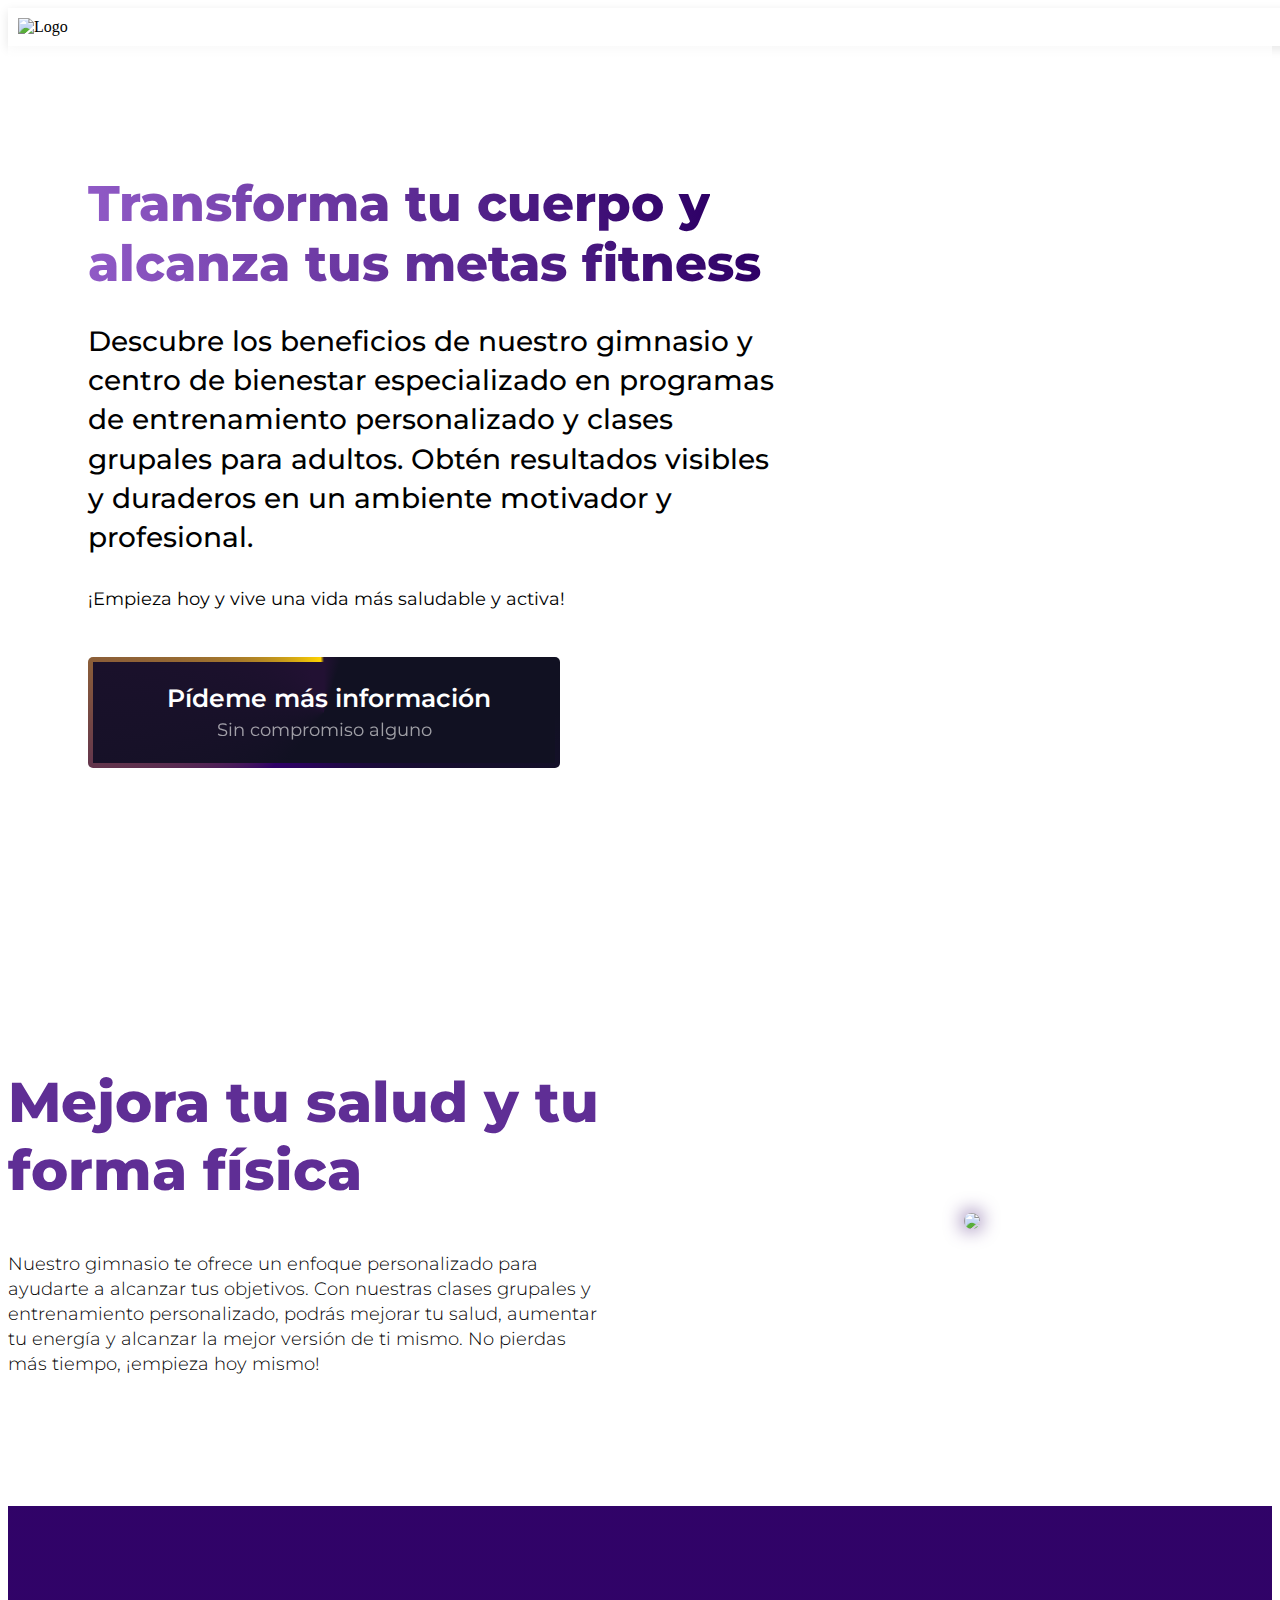
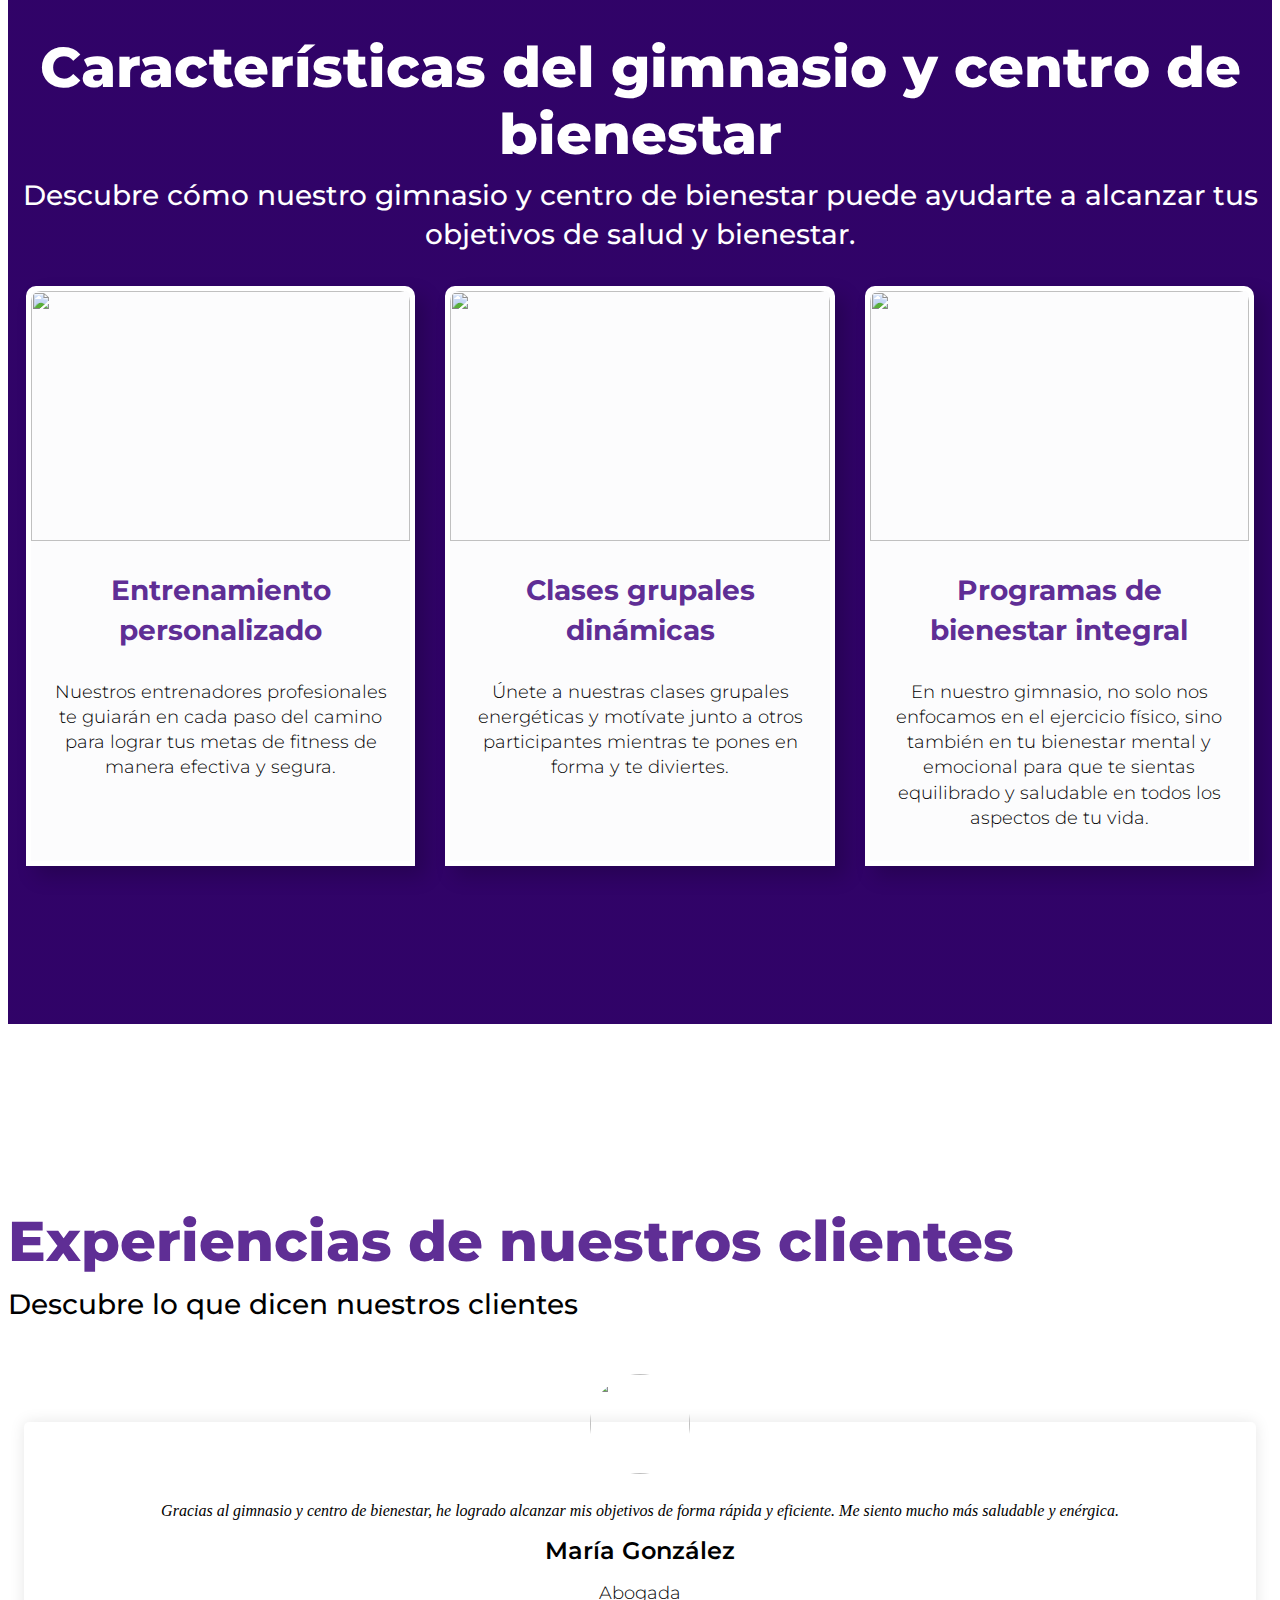
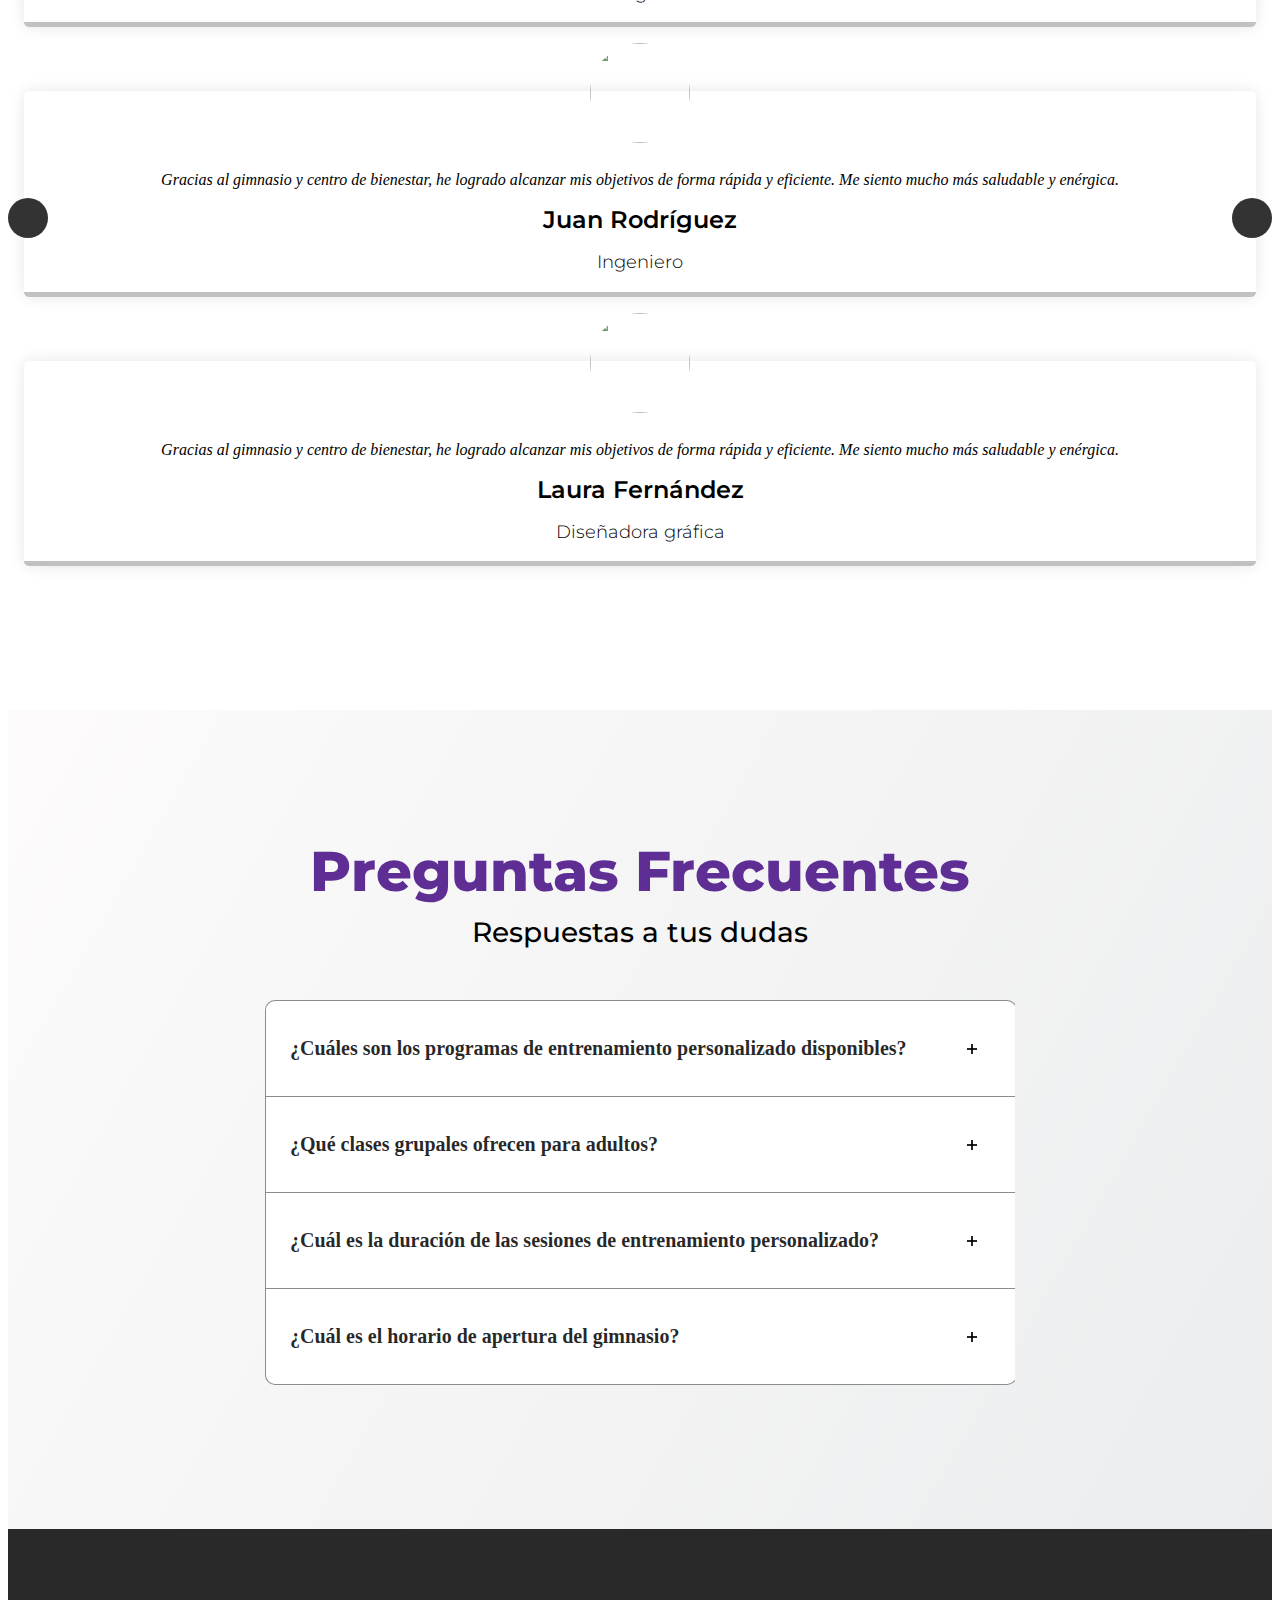
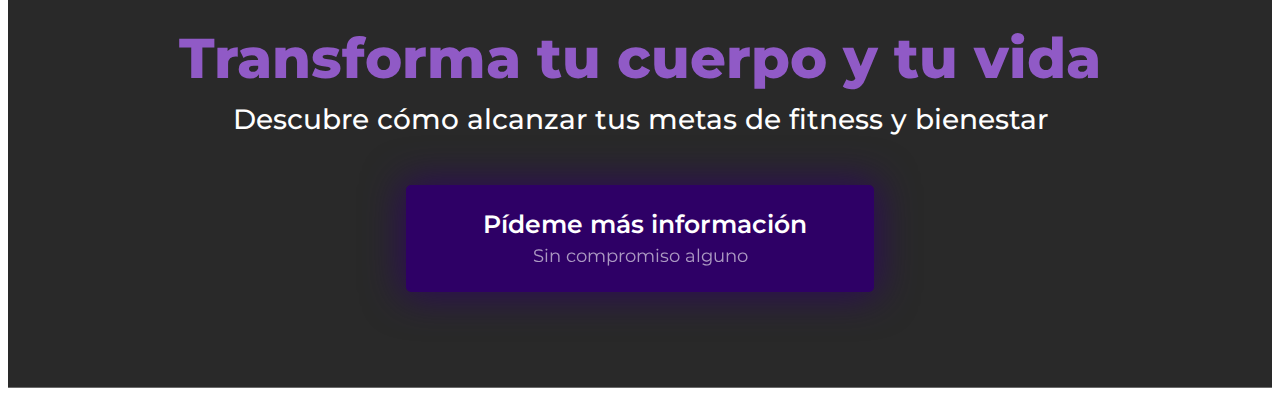
==== commit e9d741b0: "fix" ====
--- a/index.html
+++ b/index.html
@@ -390,35 +390,31 @@
             </div>
         </div>
     </section>
-<script> 
-    if (window.innerWidth >= 768) {
-        var heroSection = document.querySelector('.funnel-hero.funnel-four');
-
-        if (heroSection) {
-            var imageSrc = document.querySelector('.funnel-hero.funnel-four .img img').src;
-
-            heroSection.style.backgroundImage = 'url("' + imageSrc + '")';
-            heroSection.style.backgroundSize = '50% auto, cover'; 
-            heroSection.style.backgroundPosition = 'right center, center'; 
-
-            var computedStyle = window.getComputedStyle(heroSection);
-            var backgroundColor = computedStyle.getPropertyValue('background');
-            console.lo
-
-            var overlay = document.createElement('div');
-            overlay.style.position = 'absolute';
-            overlay.style.top = '0';
-            overlay.style.left = '0';
-            overlay.style.width = '100%';
-            overlay.style.height = '100%';
-            overlay.style.background = 'var(--bs-white)';
-            overlay.style.webkitClipPath = 'polygon(0 0, 41% 0, 68% 100%, 0% 100%)'; 
-            overlay.style.clipPath = 'polygon(0 0, 45% 0, 68% 100%, 0% 100%)'; 
-
-            heroSection.appendChild(overlay);
+    <script> 
+        if (window.innerWidth >= 768) {
+            var heroSection = document.querySelector('.funnel-hero.funnel-four');
+    
+            if (heroSection) {
+                var imageSrc = document.querySelector('.funnel-hero.funnel-four .img img').src;
+    
+                var computedStyle = window.getComputedStyle(heroSection);
+                var backgroundColor = computedStyle.getPropertyValue('background-color');
+
+                var overlay = document.createElement('div');
+                overlay.style.position = 'absolute';
+                overlay.style.top = '0';
+                overlay.style.left = '0';
+                overlay.style.width = '100%';
+                overlay.style.height = '100%';
+                overlay.style.backgroundImage = 'url("' + imageSrc + '")'; 
+                overlay.style.backgroundSize = 'cover'; 
+                overlay.style.webkitClipPath = 'polygon(63% 0, 100% 0, 100% 100%, 46% 100%)'; 
+                overlay.style.clipPath = 'polygon(63% 0, 100% 0, 100% 100%, 46% 100%)'; 
+
+                heroSection.appendChild(overlay);
+            }
         }
-    }
-</script>
+    </script>
     <script>
 
         var img4Elements = document.querySelectorAll('.img-4');
